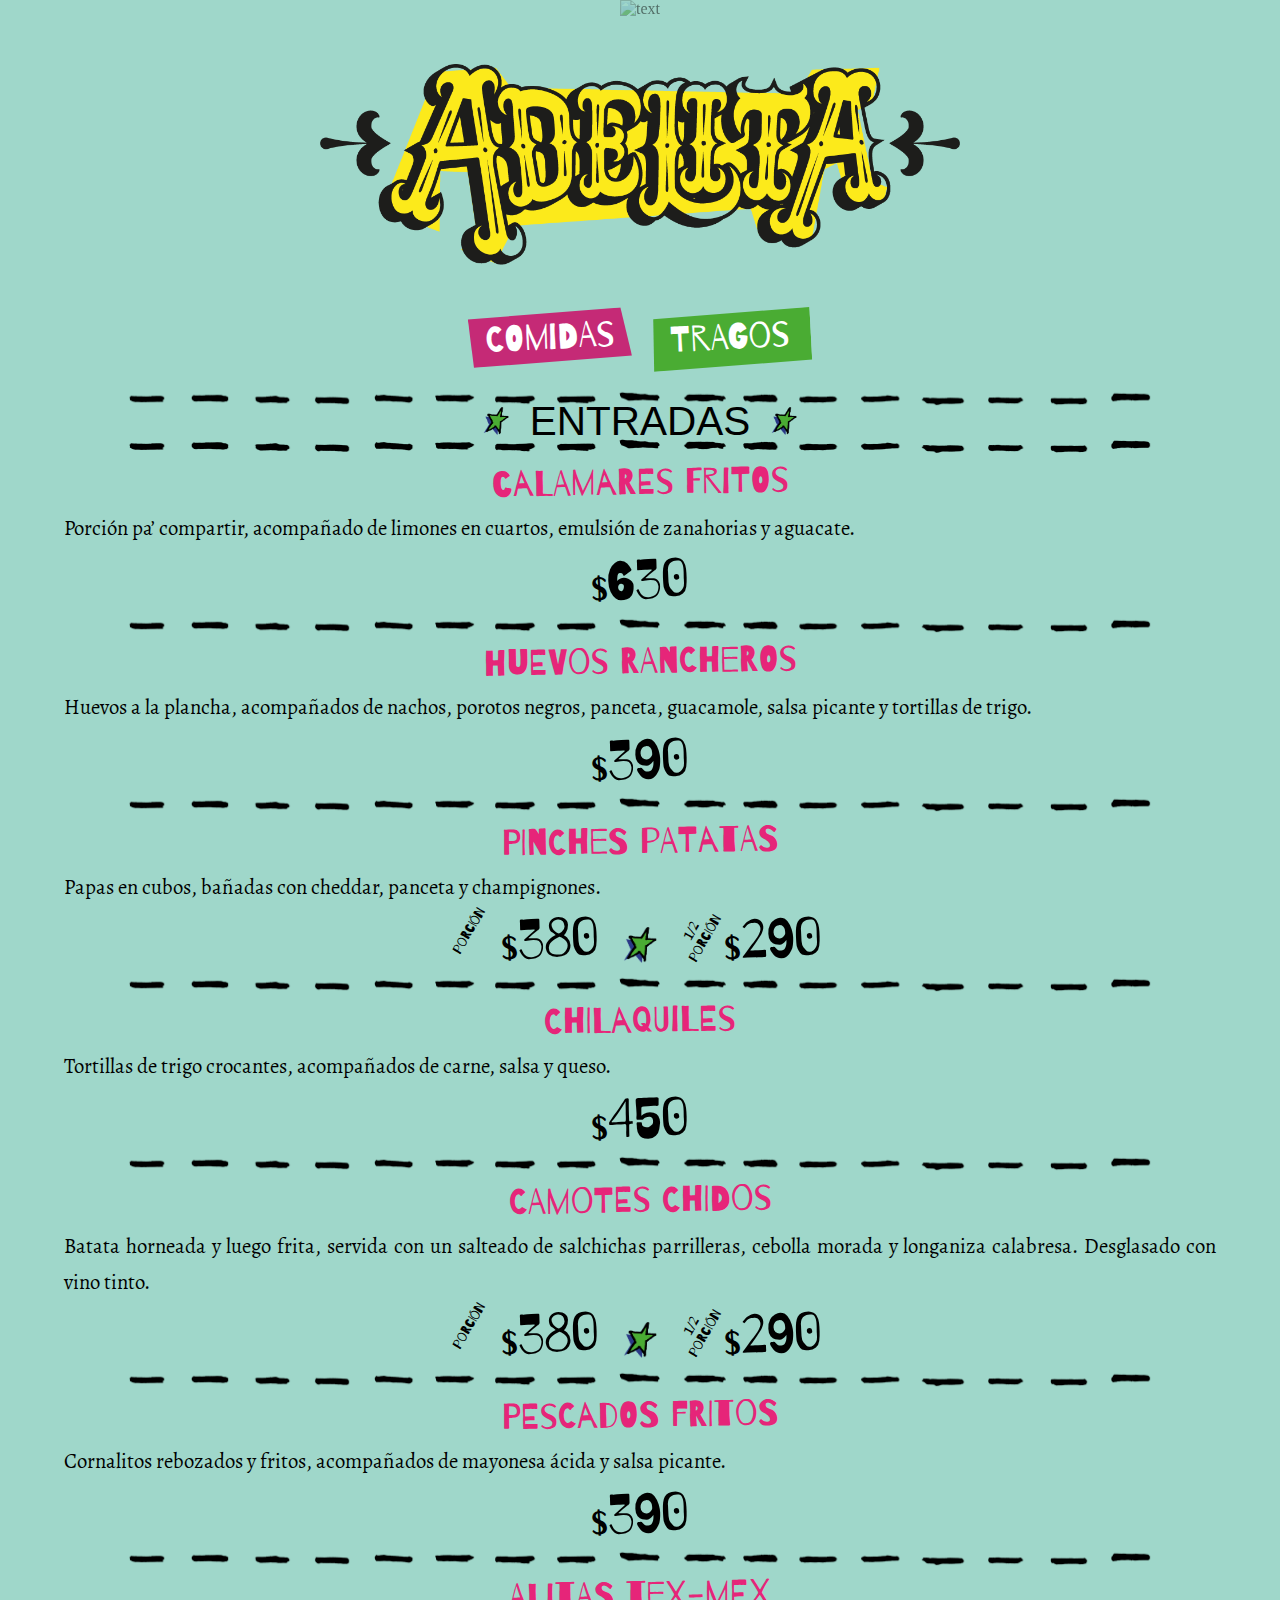
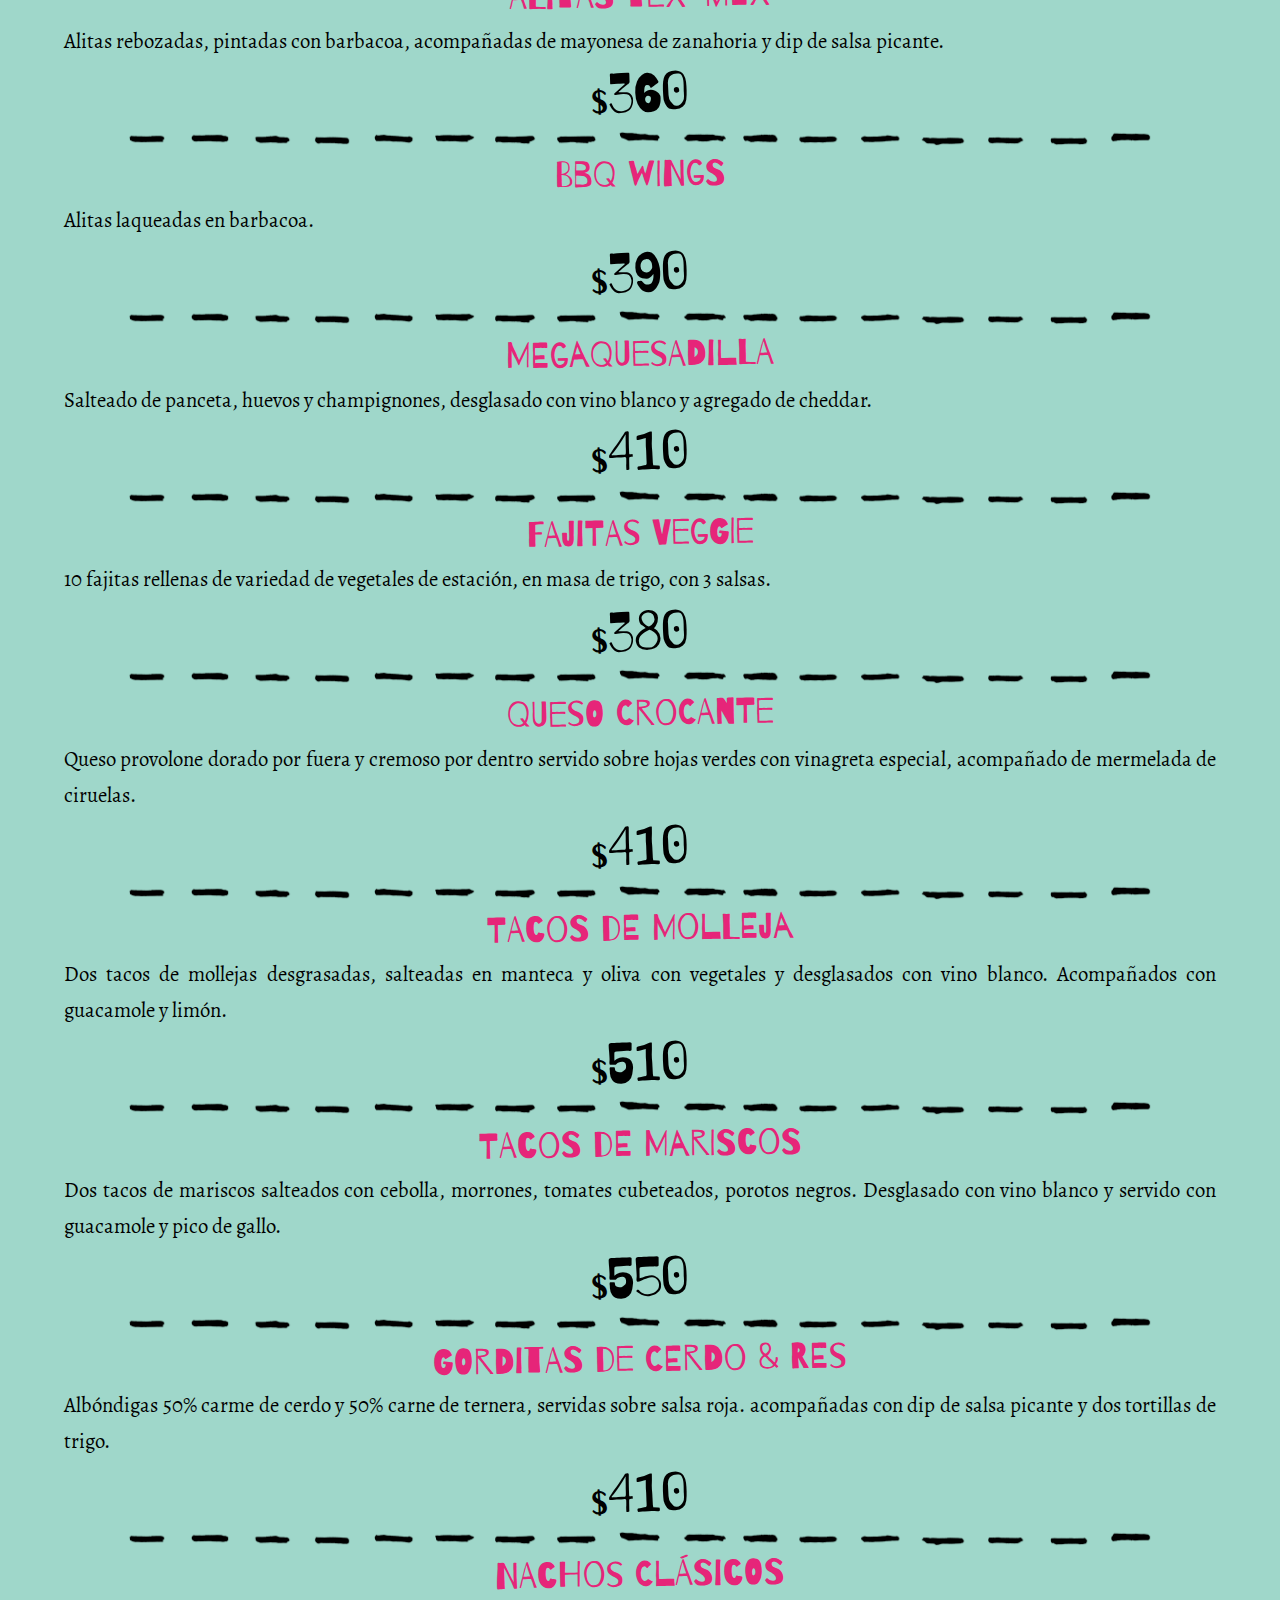
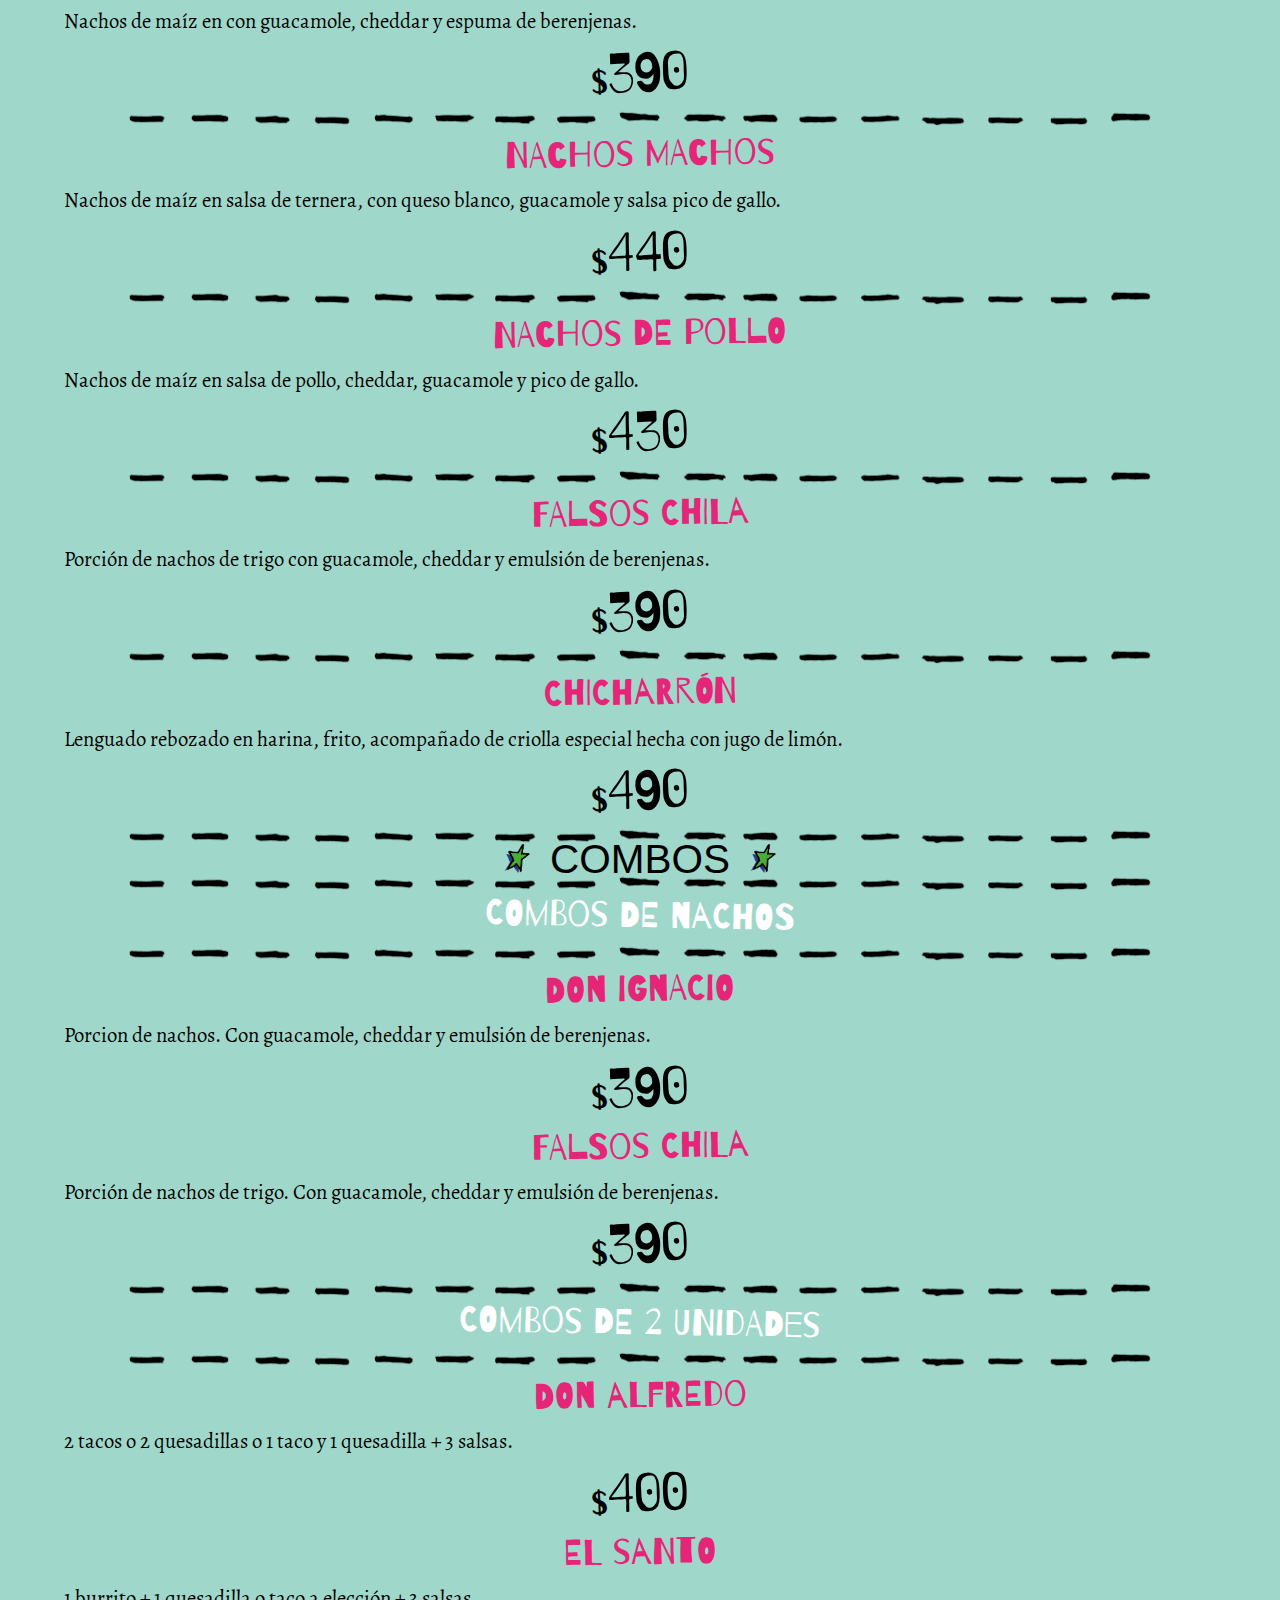
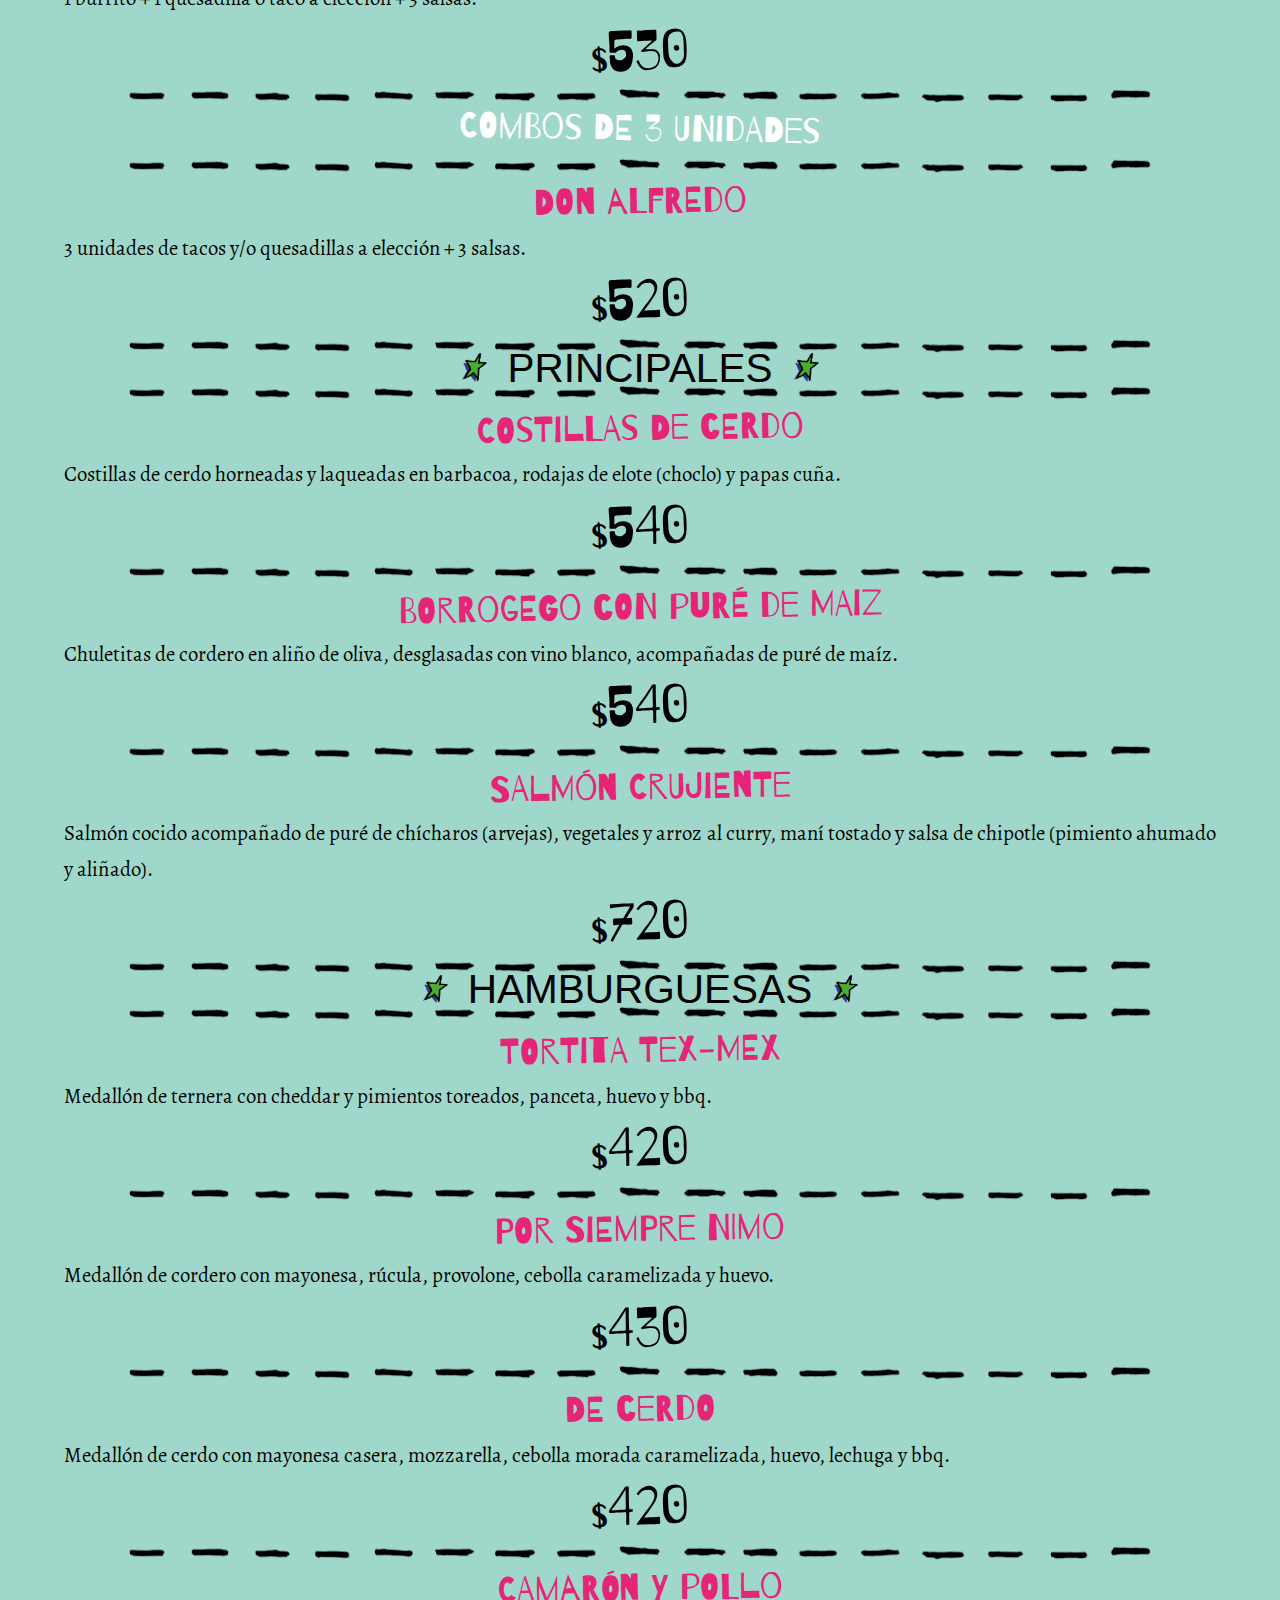
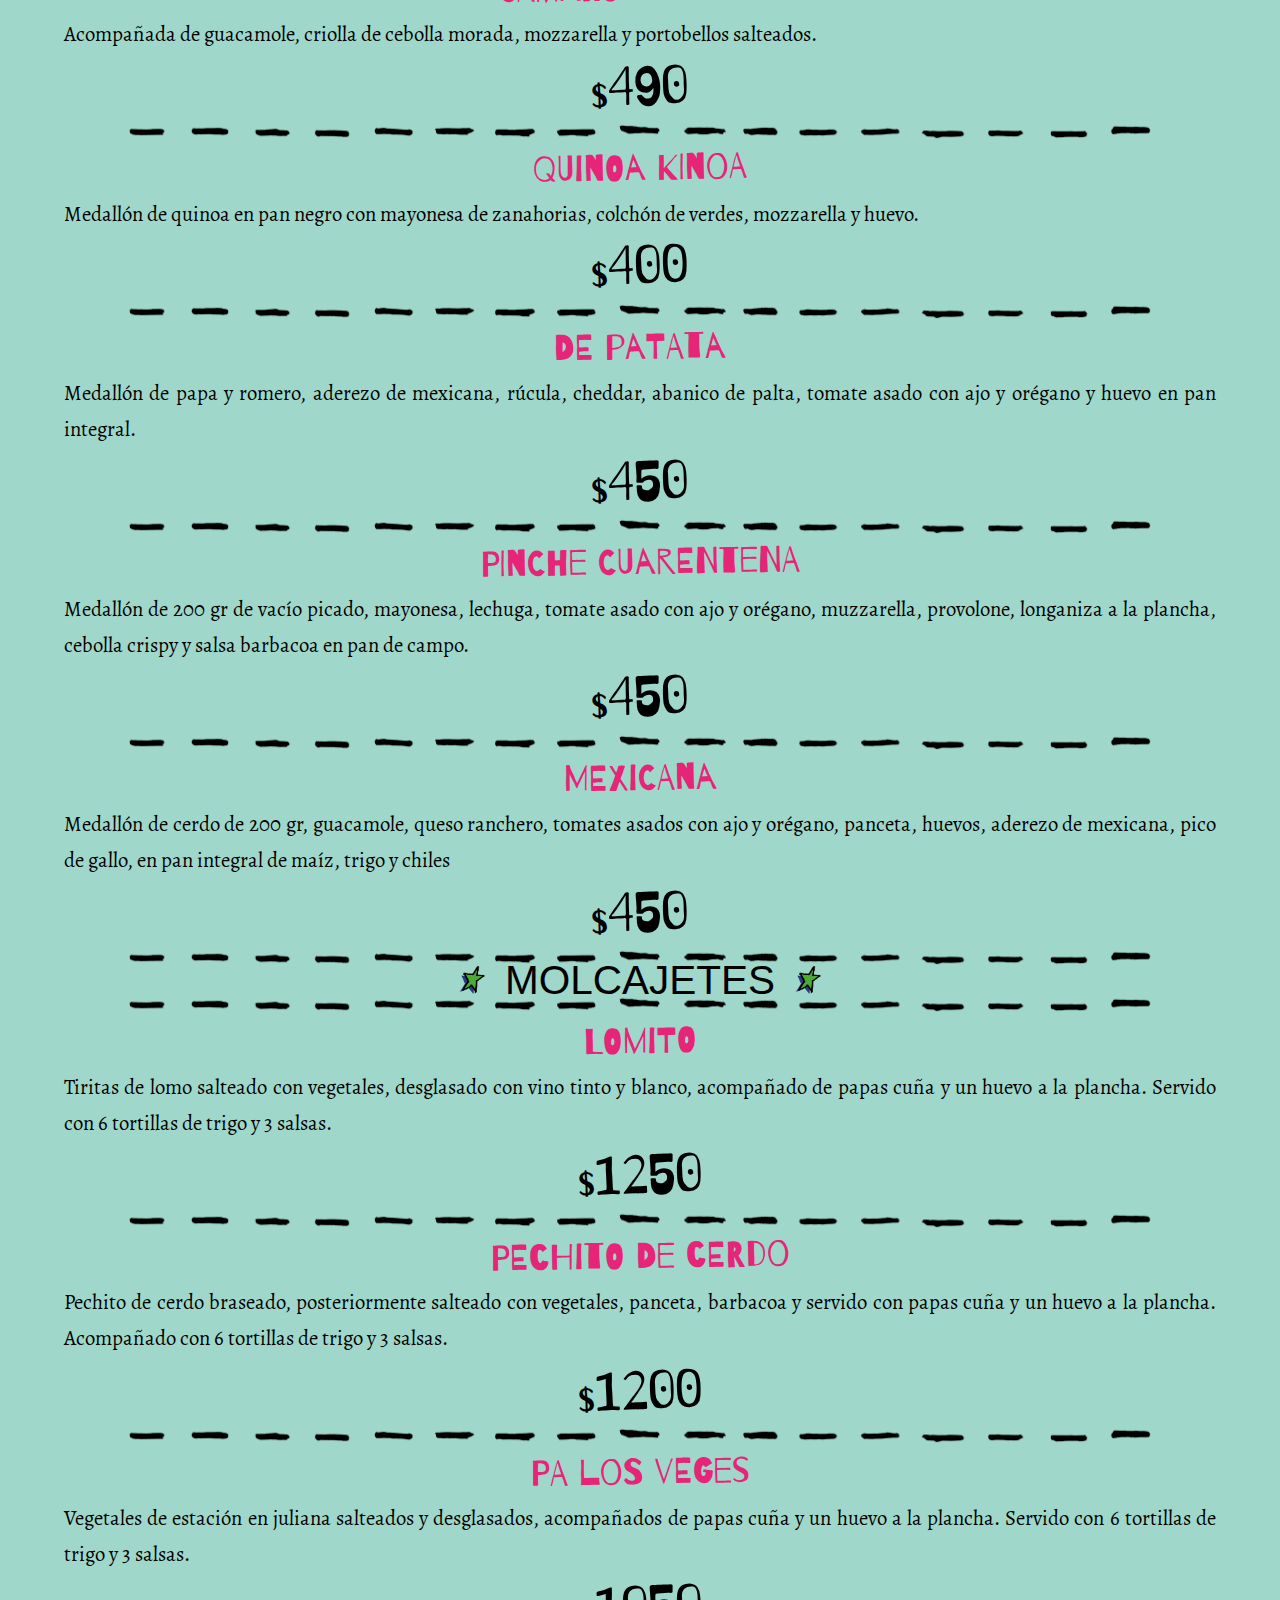
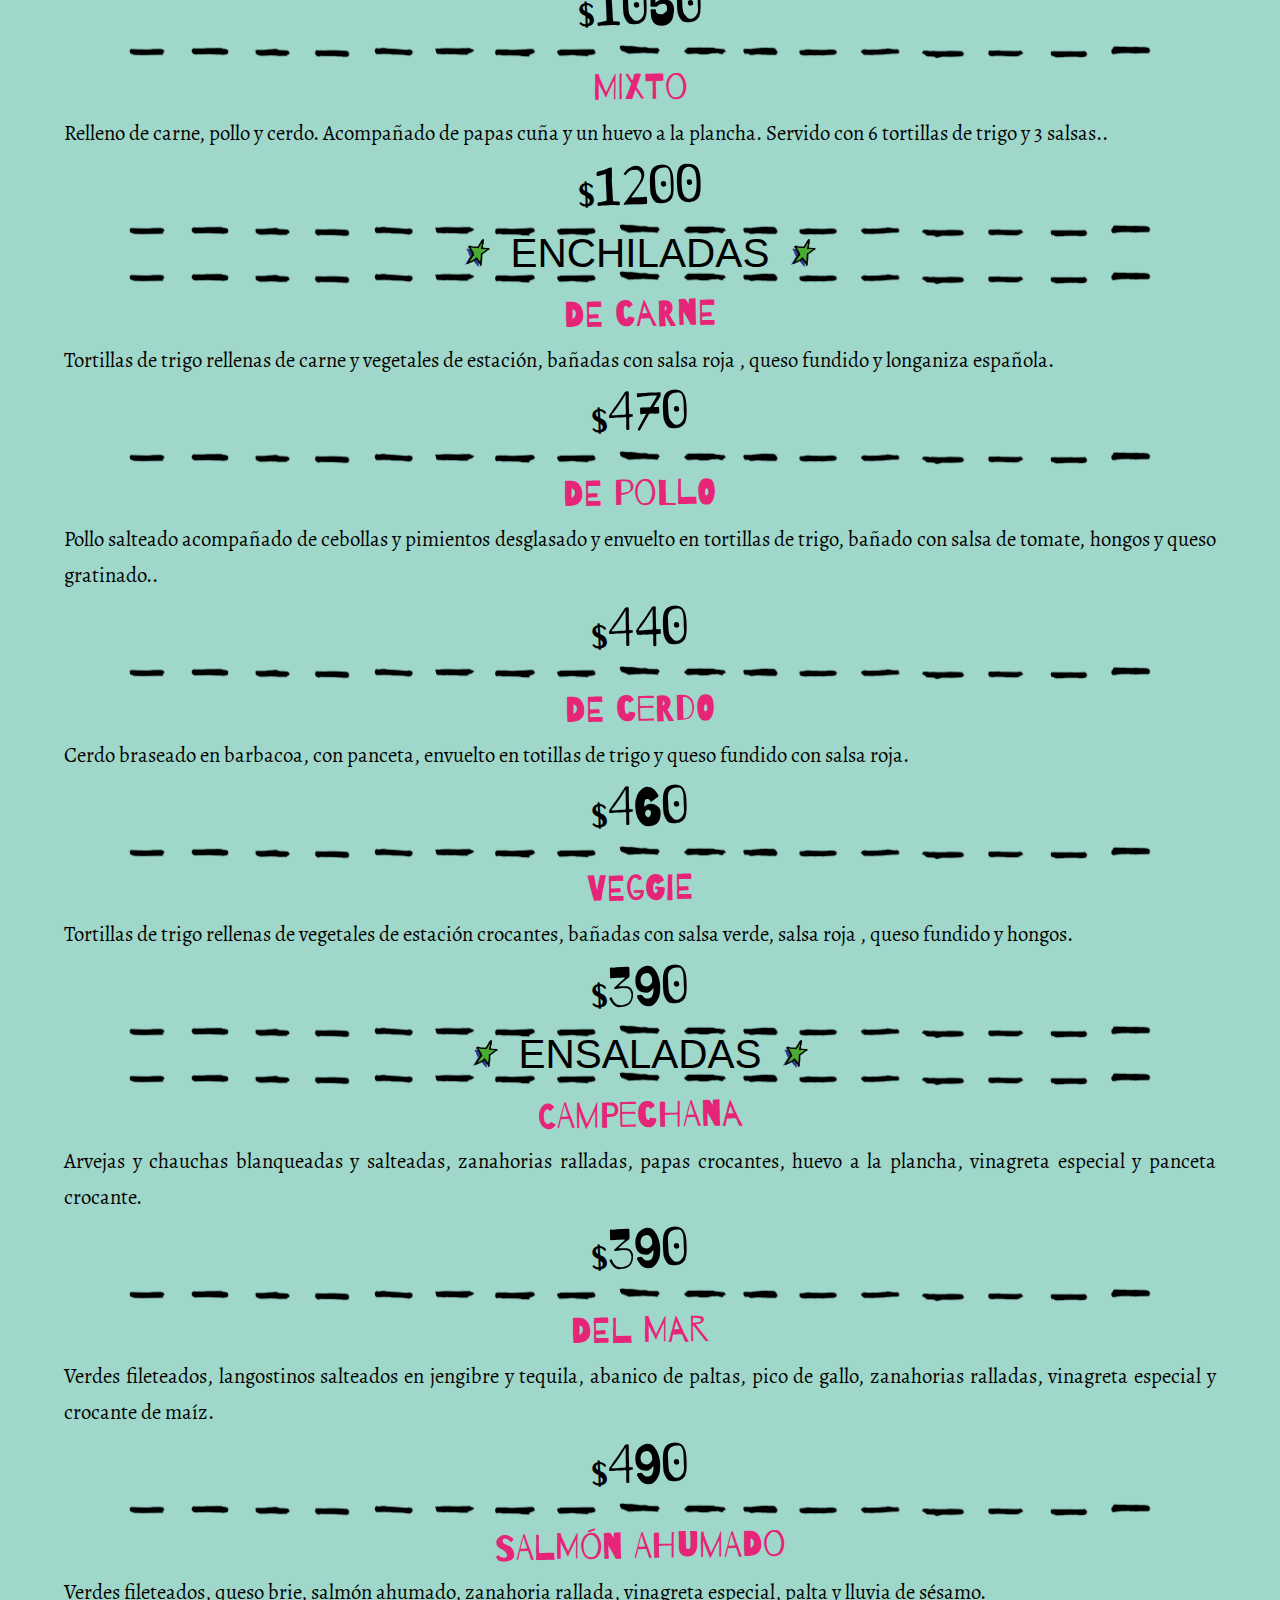
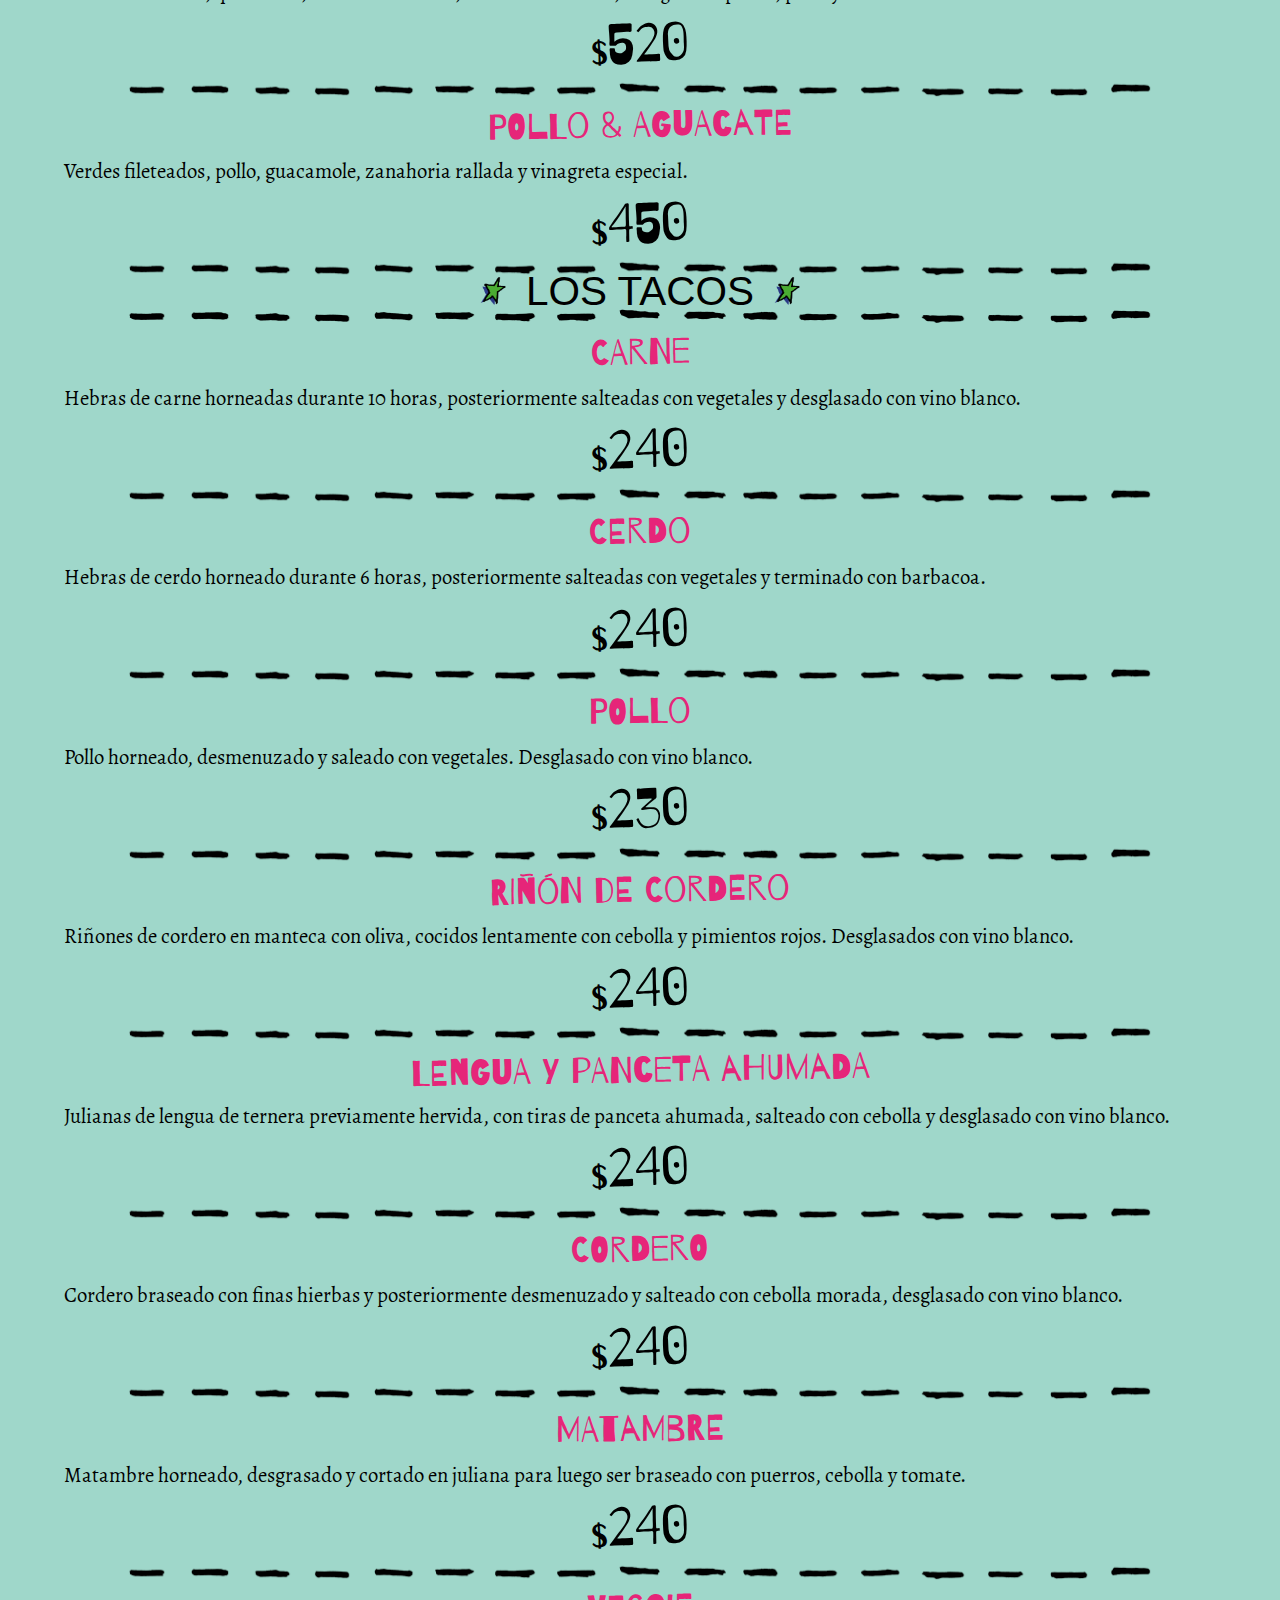
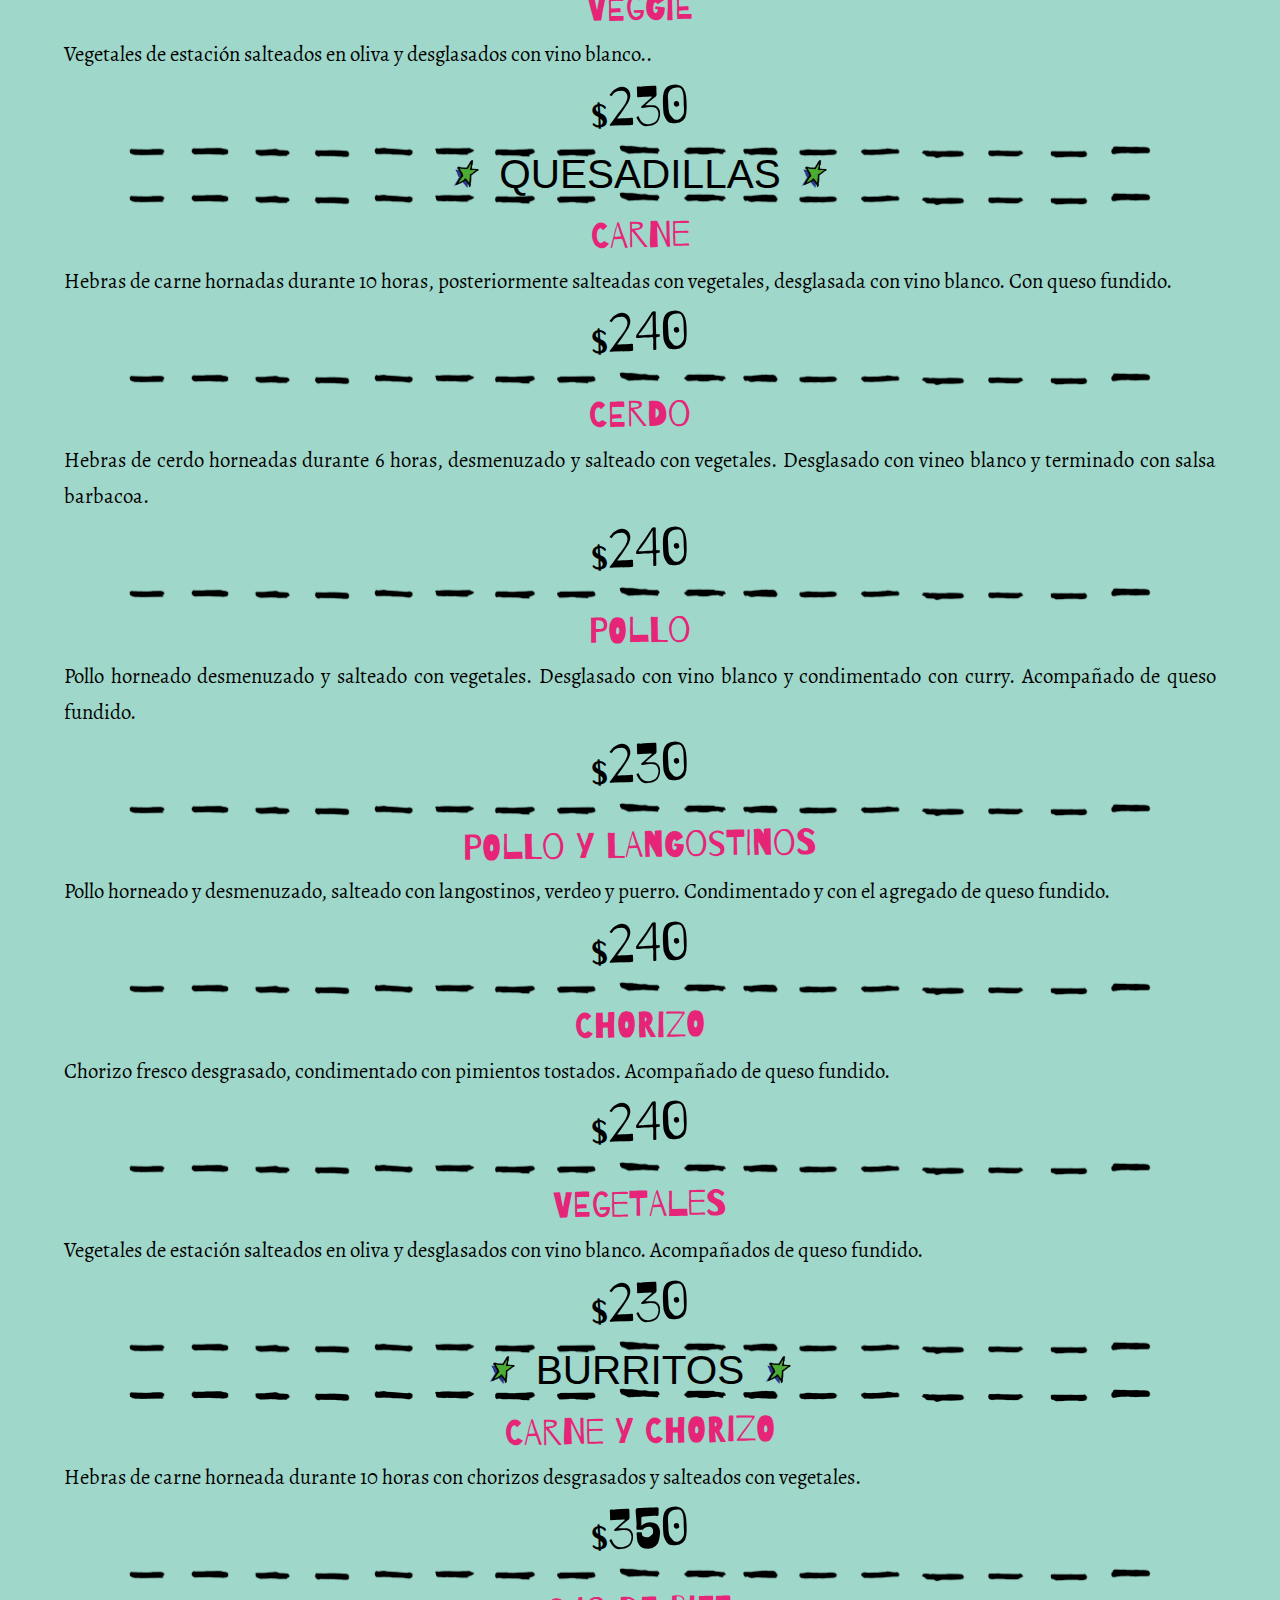
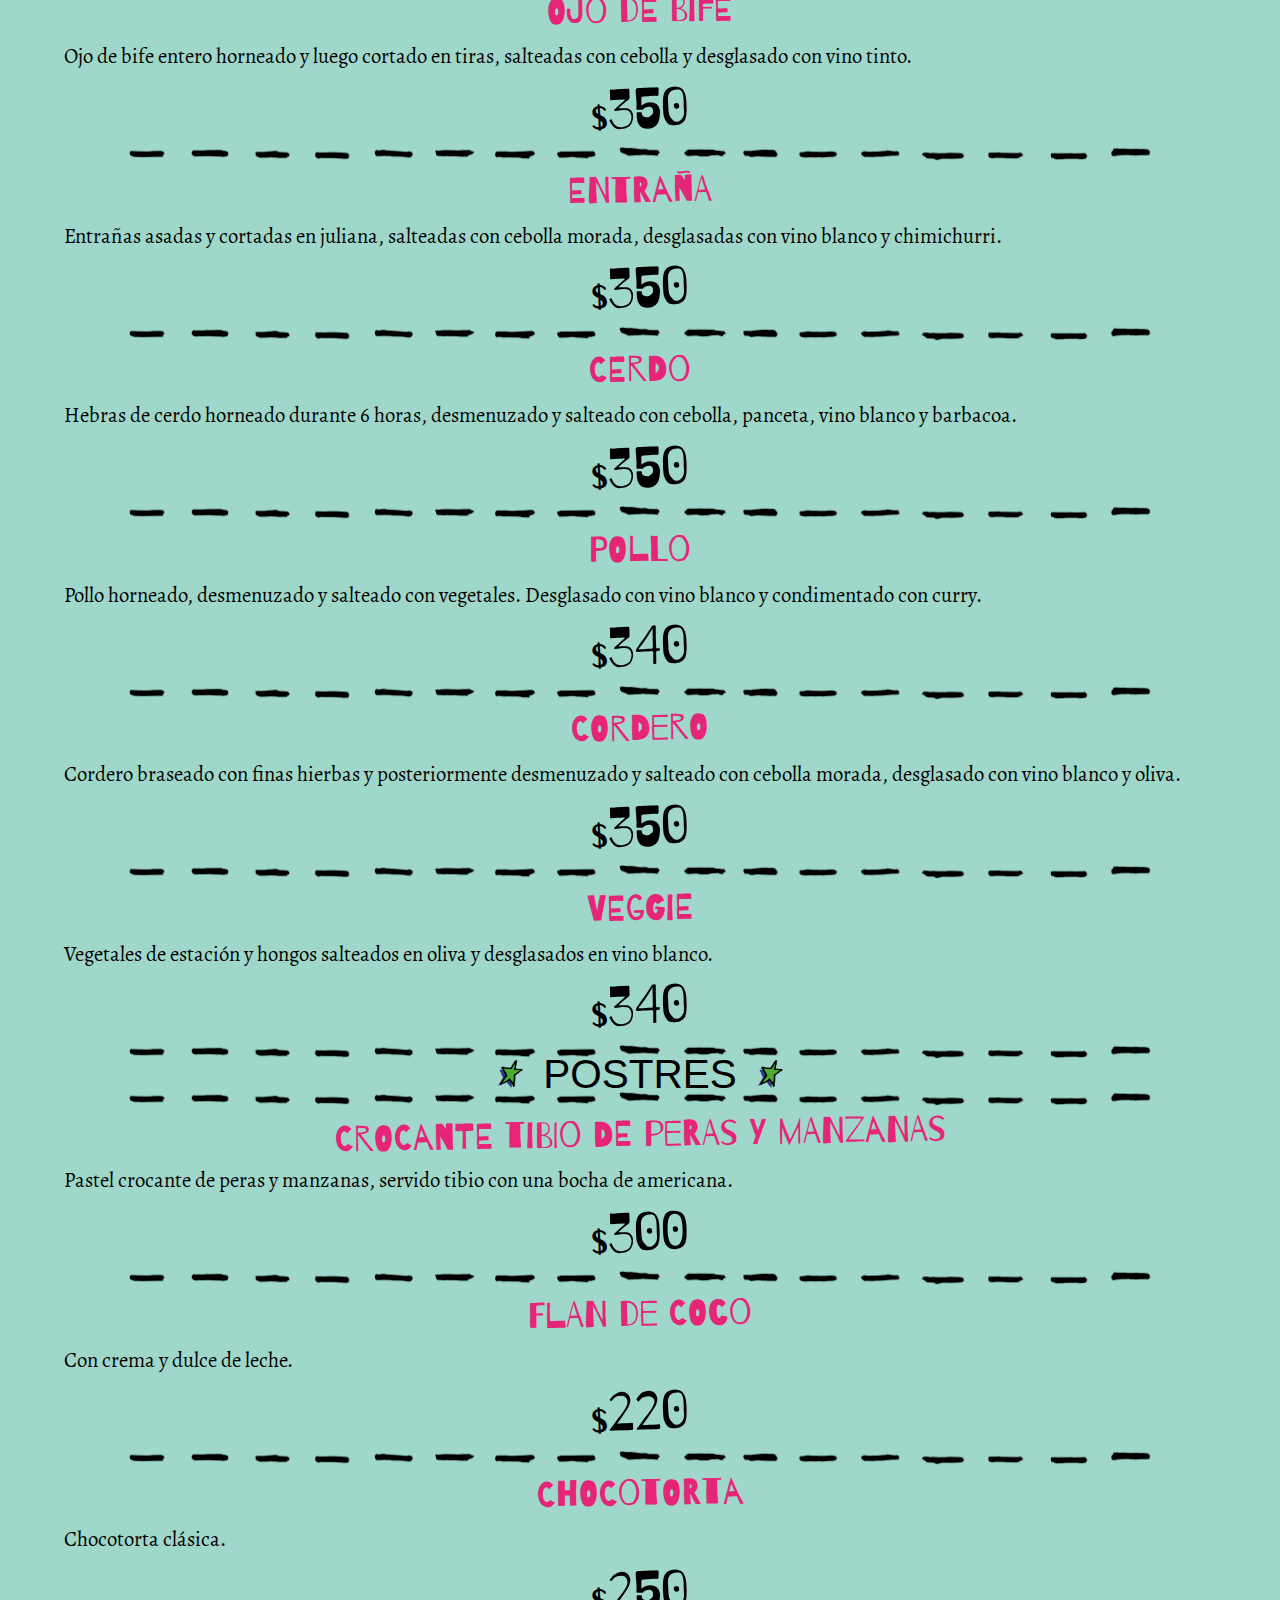
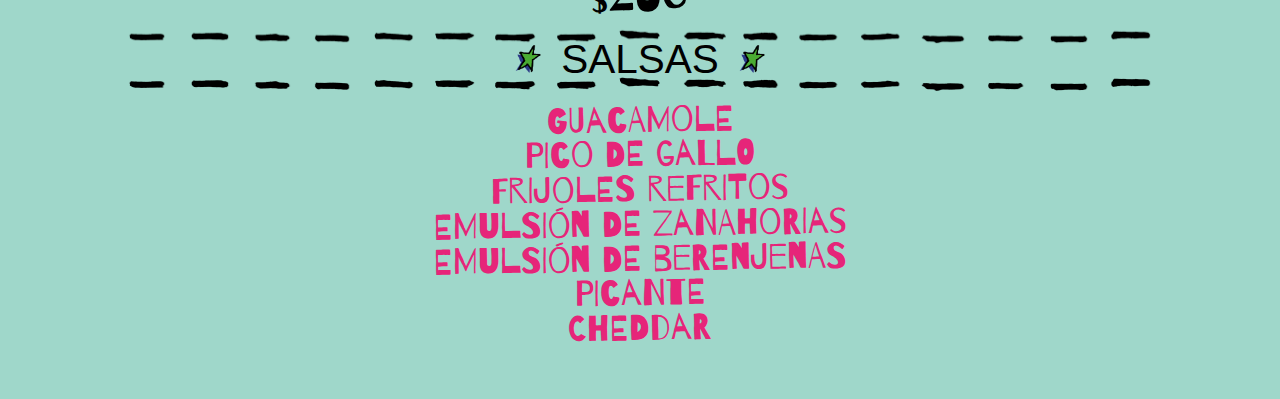
==== COMIDAS.html @ 0015f94d "prueba" ====
<!doctype html>
<html>
<head>
<meta charset="utf-8">
<title>Menu Adelita</title>
<link href="./ASSETS/CSS/main.css" rel="stylesheet">
<link rel="stylesheet" href="./ASSETS/CSS/normalize.css">
<link rel="stylesheet" href="https://use.typekit.net/rgq8iti.css">

</head>

<body>
	<div class="cotenedor_textura">
	<img src="ASSETS/IMAGES/TEXTURA_PAPEL.png" class="textura" alt="text">
	</div>
		<div class="container">
			<a href="INDEX.html"> 
		<img src="ASSETS/IMAGES/LOGO_ADELITA-01.png" class="logo_adelita" alt="logo">
				</a>
			<div class="botonera">
				<a href="COMIDAS.html" class="boton_comidas"> COMIDAS </a>
				<a href="TRAGOS.html" class="boton_tragos"> TRAGOS </a>
			</div>
		<img src="ASSETS/IMAGES/LINEA-01.png" class="linea" alt="linea">
		  <div class="titulo_menu">
			<img src="ASSETS/IMAGES/ESTRELLA-01.png" class="estrella" alt="estrella">ENTRADAS<img src="ASSETS/IMAGES/ESTRELLA-01.png" class="estrella" alt="estrella">
			</div>
	<div class="elemento_menu">
	  <img src="ASSETS/IMAGES/LINEA-01.png" class="linea" alt="linea">
			<p class="titulo_comida">calamares fritos</p>
			<p class="paragraph"> Porción pa’ compartir, acompañado de limones en cuartos, emulsión de zanahorias y aguacate. </p>
			<p class="precio">$630</p>
		<img src="ASSETS/IMAGES/LINEA-01.png" class="linea" alt="linea">
	  </div>
	<div class="elemento_menu">
			<p class="titulo_comida">huevos rancheros</p>
			<p class="paragraph"> Huevos a la plancha, acompañados de nachos, porotos negros, panceta, guacamole, salsa picante y tortillas de trigo. </p>
			<p class="precio">$390</p>
		<img src="ASSETS/IMAGES/LINEA-01.png" class="linea" alt="linea">
	  </div>
	<div class="elemento_menu">
			<p class="titulo_comida">PINCHES PATATAS</p>
			<p class="paragraph"> Papas en cubos, bañadas con cheddar, panceta y champignones. </p>
			<div class="precio_doble">
			<p class="precio_porciones">porción</p><p class="precio">$380</p><img src="ASSETS/IMAGES/ESTRELLA-01.png" class="estrella_precio_doble" alt="estrella"><p class="precio_porciones">1/2<br>porción</p>
			<p class="precio">$290</p>
			</div>
		<img src="ASSETS/IMAGES/LINEA-01.png" class="linea" alt="linea">
	  </div>
	<div class="elemento_menu">
			<p class="titulo_comida">CHILAQUILES</p>
			<p class="paragraph"> Tortillas de trigo crocantes, acompañados de carne, salsa y queso. </p>
			<p class="precio">$450</p>
		<img src="ASSETS/IMAGES/LINEA-01.png" class="linea" alt="linea">
	  </div>
	<div class="elemento_menu">
			<p class="titulo_comida">CAMOTES CHIDOS</p>
			<p class="paragraph"> Batata horneada y luego frita, servida con un salteado de salchichas parrilleras, cebolla morada y longaniza calabresa. Desglasado con vino tinto. </p>
			<div class="precio_doble">
			<p class="precio_porciones">porción</p><p class="precio">$380</p><img src="ASSETS/IMAGES/ESTRELLA-01.png" class="estrella_precio_doble" alt="estrella"><p class="precio_porciones">1/2<br>porción</p><p class="precio">$290</p>
			</div>
		<img src="ASSETS/IMAGES/LINEA-01.png" class="linea" alt="linea">
	  </div>
	<div class="elemento_menu">
			<p class="titulo_comida">PESCADOS FRITOS</p>
			<p class="paragraph"> Cornalitos rebozados y fritos, acompañados de mayonesa ácida y salsa picante. </p>
			<p class="precio">$390</p>
		<img src="ASSETS/IMAGES/LINEA-01.png" class="linea" alt="linea">
	  </div>
	<div class="elemento_menu">
			<p class="titulo_comida">ALITAS TEX-MEX</p>
			<p class="paragraph"> Alitas rebozadas, pintadas con barbacoa, acompañadas de mayonesa de zanahoria y dip de salsa picante. </p>
			<p class="precio">$360</p>
		<img src="ASSETS/IMAGES/LINEA-01.png" class="linea" alt="linea">
	  </div>
	<div class="elemento_menu">
			<p class="titulo_comida">BBQ WINGS</p>
			<p class="paragraph">Alitas laqueadas en barbacoa. </p>
			<p class="precio">$390</p>
		<img src="ASSETS/IMAGES/LINEA-01.png" class="linea" alt="linea">
	  </div>		
	<div class="elemento_menu">
			<p class="titulo_comida">MEGAQUESADILLA</p>
			<p class="paragraph"> Salteado de panceta, huevos y champignones, desglasado con vino blanco y agregado de cheddar. </p>
			<p class="precio">$410</p>
		<img src="ASSETS/IMAGES/LINEA-01.png" class="linea" alt="linea">
	  </div>
	<div class="elemento_menu">
			<p class="titulo_comida">FAJITAS VEGGIE</p>
			<p class="paragraph"> 10 fajitas rellenas de variedad de vegetales de estación, en masa de trigo, con 3 salsas.</p>
			<p class="precio">$380</p>
		<img src="ASSETS/IMAGES/LINEA-01.png" class="linea" alt="linea">
	  </div>
	<div class="elemento_menu">
			<p class="titulo_comida">QUESO CROCANTE</p>
			<p class="paragraph"> Queso provolone dorado por fuera y cremoso por dentro servido sobre hojas verdes con vinagreta especial, acompañado de mermelada de ciruelas.</p>
			<p class="precio">$410</p>
		<img src="ASSETS/IMAGES/LINEA-01.png" class="linea" alt="linea">
	  </div>
	<div class="elemento_menu">
			<p class="titulo_comida">TACOS DE MOLLEJA</p>
			<p class="paragraph"> Dos tacos de mollejas desgrasadas, salteadas en manteca y oliva con vegetales y desglasados con vino blanco. Acompañados con guacamole y limón.</p>
			<p class="precio">$510</p>
		<img src="ASSETS/IMAGES/LINEA-01.png" class="linea" alt="linea">
	  </div>
	<div class="elemento_menu">
			<p class="titulo_comida">TACOS DE MARISCOS</p>
			<p class="paragraph"> Dos tacos de mariscos salteados con cebolla, morrones, tomates cubeteados, porotos negros. Desglasado con vino blanco y servido con guacamole y pico de gallo.</p>
			<p class="precio">$550</p>
		<img src="ASSETS/IMAGES/LINEA-01.png" class="linea" alt="linea">
	  </div>
	<div class="elemento_menu">
			<p class="titulo_comida">GORDITAS DE CERDO & RES</p>
			<p class="paragraph"> Albóndigas 50% carme de cerdo y 50% carne de ternera, servidas sobre salsa roja. acompañadas con dip de salsa picante y dos tortillas de trigo.</p>
			<p class="precio">$410</p>
		<img src="ASSETS/IMAGES/LINEA-01.png" class="linea" alt="linea">
	  </div>
	<div class="elemento_menu">
			<p class="titulo_comida">NACHOS CLÁSICOS</p>
			<p class="paragraph"> Nachos de maíz en con guacamole, cheddar y espuma de berenjenas.</p>
			<p class="precio">$390</p>
		<img src="ASSETS/IMAGES/LINEA-01.png" class="linea" alt="linea">
	  </div>
	<div class="elemento_menu">
			<p class="titulo_comida">NACHOS MACHOS</p>
			<p class="paragraph"> Nachos de maíz en salsa de ternera, con queso blanco, guacamole y salsa pico de gallo.</p>
			<p class="precio">$440</p>
		<img src="ASSETS/IMAGES/LINEA-01.png" class="linea" alt="linea">
	  </div>
	<div class="elemento_menu">
			<p class="titulo_comida">NACHOS DE POLLO</p>
			<p class="paragraph"> Nachos de maíz en salsa de pollo, cheddar, guacamole y pico de gallo.</p>
			<p class="precio">$430</p>
		<img src="ASSETS/IMAGES/LINEA-01.png" class="linea" alt="linea">
	  </div>
	<div class="elemento_menu">
			<p class="titulo_comida">FALSOS CHILA</p>
			<p class="paragraph"> Porción de nachos de trigo con guacamole, cheddar y emulsión de berenjenas.</p>
			<p class="precio">$390</p>
		<img src="ASSETS/IMAGES/LINEA-01.png" class="linea" alt="linea">
	  </div>
	<div class="elemento_menu">
			<p class="titulo_comida">CHICHARRÓN</p>
			<p class="paragraph">Lenguado rebozado en harina, frito, acompañado de criolla especial hecha con jugo de limón.</p>
			<p class="precio">$490</p>
		<img src="ASSETS/IMAGES/LINEA-01.png" class="linea" alt="linea">
	  </div>
			<div class="titulo_menu">
			<img src="ASSETS/IMAGES/ESTRELLA-01.png" class="estrella" alt="estrella">COMBOS<img src="ASSETS/IMAGES/ESTRELLA-01.png" class="estrella" alt="estrella">
			</div>
	<div class="elemento_menu">
			<img src="ASSETS/IMAGES/LINEA-01.png" class="linea" alt="linea">
			<p class="titulo_comida_combos">COMBOS DE NACHOS</p>
			<img src="ASSETS/IMAGES/LINEA-01.png" class="linea" alt="linea">
			<p class="titulo_comida">DON IGNACIO</p>
			<p class="paragraph">Porcion de nachos. Con guacamole, cheddar y emulsión de berenjenas.</p>
			<p class="precio">$390</p>
			<p class="titulo_comida">FALSOS CHILA</p>
			<p class="paragraph">Porción de nachos de trigo. Con guacamole, cheddar y emulsión
de berenjenas.</p>
			<p class="precio">$390</p>
		<img src="ASSETS/IMAGES/LINEA-01.png" class="linea" alt="linea">
	  </div>
	<div class="elemento_menu">
			<p class="titulo_comida_combos">COMBOS DE 2 UNIDADES</p>
			<img src="ASSETS/IMAGES/LINEA-01.png" class="linea" alt="linea">
			<p class="titulo_comida">DON ALFREDO</p>
			<p class="paragraph">2 tacos o 2 quesadillas o 1 taco y 1 quesadilla + 3 salsas.</p>
			<p class="precio">$400</p>
			<p class="titulo_comida">EL SANTO</p>
			<p class="paragraph">1 burrito + 1 quesadilla o taco a elección + 3 salsas.</p>
			<p class="precio">$530</p>
		<img src="ASSETS/IMAGES/LINEA-01.png" class="linea" alt="linea">
	  </div>
	<div class="elemento_menu">
			<p class="titulo_comida_combos">COMBOS DE 3 UNIDADES</p>
			<img src="ASSETS/IMAGES/LINEA-01.png" class="linea" alt="linea">
			<p class="titulo_comida">DON ALFREDO</p>
			<p class="paragraph">3 unidades de tacos y/o quesadillas a elección + 3 salsas.</p>
			<p class="precio">$520</p>
		<img src="ASSETS/IMAGES/LINEA-01.png" class="linea" alt="linea">
	  </div>		
			<div class="titulo_menu">
			<img src="ASSETS/IMAGES/ESTRELLA-01.png" class="estrella" alt="estrella">PRINCIPALES<img src="ASSETS/IMAGES/ESTRELLA-01.png" class="estrella" alt="estrella">
			</div>
	<div class="elemento_menu">
			<img src="ASSETS/IMAGES/LINEA-01.png" class="linea" alt="linea">		
			<p class="titulo_comida">COSTILLAS DE CERDO</p>
			<p class="paragraph">Costillas de cerdo horneadas y laqueadas en barbacoa, rodajas de elote (choclo) y papas cuña.</p>
			<p class="precio">$540</p>
		<img src="ASSETS/IMAGES/LINEA-01.png" class="linea" alt="linea">
	  </div>
	<div class="elemento_menu">
			<p class="titulo_comida">BORROGEGO CON PURÉ DE MAIZ</p>
			<p class="paragraph">Chuletitas de cordero en aliño de oliva, desglasadas con vino blanco, acompañadas de puré de maíz.</p>
			<p class="precio">$540</p>
		<img src="ASSETS/IMAGES/LINEA-01.png" class="linea" alt="linea">
	  </div>
	<div class="elemento_menu">
			<p class="titulo_comida">SALMÓN CRUJIENTE</p>
			<p class="paragraph">Salmón cocido acompañado de puré de chícharos (arvejas), vegetales y arroz al curry, maní tostado y salsa de chipotle (pimiento ahumado y aliñado).</p>
			<p class="precio">$720</p>
		<img src="ASSETS/IMAGES/LINEA-01.png" class="linea" alt="linea">
	  </div>
		  <div class="titulo_menu">
			<img src="ASSETS/IMAGES/ESTRELLA-01.png" class="estrella" alt="estrella">HAMBURGUESAS<img src="ASSETS/IMAGES/ESTRELLA-01.png" class="estrella" alt="estrella">
			</div>
	<div class="elemento_menu">
	  <img src="ASSETS/IMAGES/LINEA-01.png" class="linea" alt="linea">
			<p class="titulo_comida">TORTITA TEX-MEX</p>
			<p class="paragraph">Medallón de ternera con cheddar y pimientos toreados, panceta, huevo y bbq.</p>
			<p class="precio">$420</p>
		<img src="ASSETS/IMAGES/LINEA-01.png" class="linea" alt="linea">
	  </div>
	<div class="elemento_menu">
			<p class="titulo_comida">POR SIEMPRE NIMO</p>
			<p class="paragraph">Medallón de cordero con mayonesa, rúcula, provolone, cebolla caramelizada y huevo.</p>
			<p class="precio">$430</p>
		<img src="ASSETS/IMAGES/LINEA-01.png" class="linea" alt="linea">
	  </div>
	<div class="elemento_menu">
			<p class="titulo_comida">DE CERDO</p>
			<p class="paragraph">Medallón de cerdo con mayonesa casera, mozzarella, cebolla morada caramelizada, huevo, lechuga y bbq.</p>
			<p class="precio">$420</p>
		<img src="ASSETS/IMAGES/LINEA-01.png" class="linea" alt="linea">
	  </div>
	<div class="elemento_menu">
			<p class="titulo_comida">CAMARÓN Y POLLO</p>
			<p class="paragraph">Acompañada de guacamole, criolla de cebolla morada, mozzarella y portobellos salteados. </p>
			<p class="precio">$490</p>
		<img src="ASSETS/IMAGES/LINEA-01.png" class="linea" alt="linea">
	  </div>
	<div class="elemento_menu">
			<p class="titulo_comida">QUINOA KINOA</p>
			<p class="paragraph">Medallón de quinoa en pan negro con mayonesa de zanahorias, colchón de verdes, mozzarella y huevo.</p>
			<p class="precio">$400</p>
		<img src="ASSETS/IMAGES/LINEA-01.png" class="linea" alt="linea">
	  </div>
	<div class="elemento_menu">
			<p class="titulo_comida">DE PATATA</p>
			<p class="paragraph">Medallón de papa y romero, aderezo de mexicana, rúcula, cheddar, abanico de palta, tomate asado con ajo y orégano y huevo en pan integral.</p>
			<p class="precio">$450</p>
		<img src="ASSETS/IMAGES/LINEA-01.png" class="linea" alt="linea">
	  </div>		
	<div class="elemento_menu">
			<p class="titulo_comida">PINCHE CUARENTENA</p>
			<p class="paragraph">Medallón de 200 gr de vacío picado, mayonesa, lechuga, tomate asado con ajo y orégano, muzzarella, provolone, longaniza a la plancha, cebolla crispy y salsa barbacoa en pan de campo.</p>
			<p class="precio">$450</p>
		<img src="ASSETS/IMAGES/LINEA-01.png" class="linea" alt="linea">
	  </div>
	<div class="elemento_menu">
			<p class="titulo_comida">MEXICANA</p>
			<p class="paragraph">Medallón de cerdo de 200 gr, guacamole, queso ranchero, tomates asados con ajo y orégano, panceta, huevos, aderezo de mexicana, pico de gallo, en pan integral de maíz, trigo y chiles</p>
			<p class="precio">$450</p>
		<img src="ASSETS/IMAGES/LINEA-01.png" class="linea" alt="linea">
	  </div>
		  <div class="titulo_menu">
			<img src="ASSETS/IMAGES/ESTRELLA-01.png" class="estrella" alt="estrella">MOLCAJETES<img src="ASSETS/IMAGES/ESTRELLA-01.png" class="estrella" alt="estrella">
			</div>
	<div class="elemento_menu">
	  <img src="ASSETS/IMAGES/LINEA-01.png" class="linea" alt="linea">
			<p class="titulo_comida">LOMITO</p>
			<p class="paragraph">Tiritas de lomo salteado con vegetales, desglasado con vino tinto y blanco, acompañado de papas cuña y un huevo a la plancha. Servido con 6 tortillas de trigo y 3 salsas.</p>
			<p class="precio">$1250</p>
		<img src="ASSETS/IMAGES/LINEA-01.png" class="linea" alt="linea">
	  </div>
	<div class="elemento_menu">
			<p class="titulo_comida">PECHITO DE CERDO</p>
			<p class="paragraph">Pechito de cerdo braseado, posteriormente salteado con vegetales, panceta, barbacoa y servido con papas cuña y un huevo a la plancha. Acompañado con 6 tortillas de trigo y 3 salsas.</p>
			<p class="precio">$1200</p>
		<img src="ASSETS/IMAGES/LINEA-01.png" class="linea" alt="linea">
	  </div>
	<div class="elemento_menu">
			<p class="titulo_comida">PA LOS VEGES</p>
			<p class="paragraph">Vegetales de estación en juliana salteados y desglasados, acompañados de papas cuña y un huevo a la plancha. Servido con 6 tortillas de trigo y 3 salsas.</p>
			<p class="precio">$1050</p>
		<img src="ASSETS/IMAGES/LINEA-01.png" class="linea" alt="linea">
	  </div>
	<div class="elemento_menu">
			<p class="titulo_comida">MIXTO</p>
			<p class="paragraph">Relleno de carne, pollo y cerdo. Acompañado de papas cuña y un huevo a la plancha. Servido con 6 tortillas de trigo y 3 salsas..</p>
			<p class="precio">$1200</p>
		<img src="ASSETS/IMAGES/LINEA-01.png" class="linea" alt="linea">
	  </div>
		  <div class="titulo_menu">
			<img src="ASSETS/IMAGES/ESTRELLA-01.png" class="estrella" alt="estrella">ENCHILADAS<img src="ASSETS/IMAGES/ESTRELLA-01.png" class="estrella" alt="estrella">
			</div>
	<div class="elemento_menu">
	  <img src="ASSETS/IMAGES/LINEA-01.png" class="linea" alt="linea">
			<p class="titulo_comida">DE CARNE</p>
			<p class="paragraph">Tortillas de trigo rellenas de carne y vegetales de estación, bañadas con salsa roja , queso fundido y longaniza española.</p>
			<p class="precio">$470</p>
		<img src="ASSETS/IMAGES/LINEA-01.png" class="linea" alt="linea">
	  </div>
	<div class="elemento_menu">
			<p class="titulo_comida">DE POLLO</p>
			<p class="paragraph">Pollo salteado acompañado de cebollas y pimientos desglasado y envuelto en tortillas de trigo, bañado con salsa de tomate, hongos y queso gratinado..</p>
			<p class="precio">$440</p>
		<img src="ASSETS/IMAGES/LINEA-01.png" class="linea" alt="linea">
	  </div>
	<div class="elemento_menu">
			<p class="titulo_comida">DE CERDO</p>
			<p class="paragraph">Cerdo braseado en barbacoa, con panceta, envuelto en totillas de trigo y queso fundido con salsa roja.</p>
			<p class="precio">$460</p>
		<img src="ASSETS/IMAGES/LINEA-01.png" class="linea" alt="linea">
	  </div>
	<div class="elemento_menu">
			<p class="titulo_comida">VEGGIE</p>
			<p class="paragraph">Tortillas de trigo rellenas de vegetales de estación crocantes, bañadas con salsa verde, salsa roja , queso fundido y hongos.</p>
			<p class="precio">$390</p>
		<img src="ASSETS/IMAGES/LINEA-01.png" class="linea" alt="linea">
	  </div>
		  <div class="titulo_menu">
			<img src="ASSETS/IMAGES/ESTRELLA-01.png" class="estrella" alt="estrella">ENSALADAS<img src="ASSETS/IMAGES/ESTRELLA-01.png" class="estrella" alt="estrella">
			</div>
	<div class="elemento_menu">
	  <img src="ASSETS/IMAGES/LINEA-01.png" class="linea" alt="linea">
			<p class="titulo_comida">CAMPECHANA</p>
			<p class="paragraph">Arvejas y chauchas blanqueadas y salteadas, zanahorias ralladas, papas crocantes, huevo a la plancha, vinagreta especial y panceta crocante.</p>
			<p class="precio">$390</p>
		<img src="ASSETS/IMAGES/LINEA-01.png" class="linea" alt="linea">
	  </div>			
	<div class="elemento_menu">
			<p class="titulo_comida">DEL MAR</p>
			<p class="paragraph">Verdes fileteados, langostinos salteados en jengibre y tequila, abanico de paltas, pico de gallo, zanahorias ralladas, vinagreta especial y crocante de maíz.</p>
			<p class="precio">$490</p>
		<img src="ASSETS/IMAGES/LINEA-01.png" class="linea" alt="linea">
	  </div>
	<div class="elemento_menu">
			<p class="titulo_comida">SALMÓN AHUMADO</p>
			<p class="paragraph">Verdes fileteados, queso brie, salmón ahumado, zanahoria rallada, vinagreta especial, palta y lluvia de sésamo.</p>
			<p class="precio">$520</p>
		<img src="ASSETS/IMAGES/LINEA-01.png" class="linea" alt="linea">
	  </div>
	<div class="elemento_menu">
			<p class="titulo_comida">POLLO & AGUACATE</p>
			<p class="paragraph">Verdes fileteados, pollo, guacamole, zanahoria rallada y vinagreta especial.</p>
			<p class="precio">$450</p>
		<img src="ASSETS/IMAGES/LINEA-01.png" class="linea" alt="linea">
	  </div>
		  <div class="titulo_menu">
			<img src="ASSETS/IMAGES/ESTRELLA-01.png" class="estrella" alt="estrella">LOS TACOS<img src="ASSETS/IMAGES/ESTRELLA-01.png" class="estrella" alt="estrella">
			</div>
	<div class="elemento_menu">
	  <img src="ASSETS/IMAGES/LINEA-01.png" class="linea" alt="linea">
			<p class="titulo_comida">CARNE</p>
			<p class="paragraph">Hebras de carne horneadas durante 10 horas, posteriormente salteadas con vegetales y desglasado con vino blanco.</p>
			<p class="precio">$240</p>
		<img src="ASSETS/IMAGES/LINEA-01.png" class="linea" alt="linea">
	  </div>			
	<div class="elemento_menu">
			<p class="titulo_comida">CERDO</p>
			<p class="paragraph">Hebras de cerdo horneado durante 6 horas, posteriormente salteadas con vegetales y terminado con barbacoa.</p>
			<p class="precio">$240</p>
		<img src="ASSETS/IMAGES/LINEA-01.png" class="linea" alt="linea">
	  </div>
	<div class="elemento_menu">
			<p class="titulo_comida">POLLO</p>
			<p class="paragraph">Pollo horneado, desmenuzado y saleado con vegetales. Desglasado con vino blanco.</p>
			<p class="precio">$230</p>
		<img src="ASSETS/IMAGES/LINEA-01.png" class="linea" alt="linea">
	  </div>
	<div class="elemento_menu">
			<p class="titulo_comida">RIÑÓN DE CORDERO</p>
			<p class="paragraph">Riñones de cordero en manteca con oliva, cocidos lentamente con cebolla y pimientos rojos. Desglasados con vino blanco.</p>
			<p class="precio">$240</p>
		<img src="ASSETS/IMAGES/LINEA-01.png" class="linea" alt="linea">
	  </div>			
	<div class="elemento_menu">
			<p class="titulo_comida">LENGUA Y PANCETA AHUMADA</p>
			<p class="paragraph">Julianas de lengua de ternera previamente hervida, con tiras de panceta ahumada, salteado con cebolla y desglasado con vino blanco.</p>
			<p class="precio">$240</p>
		<img src="ASSETS/IMAGES/LINEA-01.png" class="linea" alt="linea">
	  </div>
	<div class="elemento_menu">
			<p class="titulo_comida">CORDERO</p>
			<p class="paragraph">Cordero braseado con finas hierbas y posteriormente desmenuzado y salteado con cebolla morada, desglasado con vino blanco.</p>
			<p class="precio">$240</p>
		<img src="ASSETS/IMAGES/LINEA-01.png" class="linea" alt="linea">
	  </div>
	<div class="elemento_menu">
			<p class="titulo_comida">MATAMBRE</p>
			<p class="paragraph">Matambre horneado, desgrasado y cortado en juliana para luego ser braseado con puerros, cebolla y tomate.</p>
			<p class="precio">$240</p>
		<img src="ASSETS/IMAGES/LINEA-01.png" class="linea" alt="linea">
	  </div>
	<div class="elemento_menu">
			<p class="titulo_comida">VEGGIE</p>
			<p class="paragraph">Vegetales de estación salteados en oliva y desglasados con vino blanco..</p>
			<p class="precio">$230</p>
		<img src="ASSETS/IMAGES/LINEA-01.png" class="linea" alt="linea">
	  </div>
		  <div class="titulo_menu">
			<img src="ASSETS/IMAGES/ESTRELLA-01.png" class="estrella" alt="estrella">QUESADILLAS<img src="ASSETS/IMAGES/ESTRELLA-01.png" class="estrella" alt="estrella">
			</div>
	<div class="elemento_menu">
	  <img src="ASSETS/IMAGES/LINEA-01.png" class="linea" alt="linea">
			<p class="titulo_comida">CARNE</p>
			<p class="paragraph">Hebras de carne hornadas durante 10 horas, posteriormente salteadas con vegetales, desglasada con vino blanco. Con queso fundido.</p>
			<p class="precio">$240</p>
		<img src="ASSETS/IMAGES/LINEA-01.png" class="linea" alt="linea">
	  </div>			
	<div class="elemento_menu">
			<p class="titulo_comida">CERDO</p>
			<p class="paragraph">Hebras de cerdo horneadas durante 6 horas, desmenuzado y salteado con vegetales. Desglasado con vineo blanco y terminado con salsa barbacoa.</p>
			<p class="precio">$240</p>
		<img src="ASSETS/IMAGES/LINEA-01.png" class="linea" alt="linea">
	  </div>
	<div class="elemento_menu">
			<p class="titulo_comida">POLLO</p>
			<p class="paragraph">Pollo horneado desmenuzado y salteado con vegetales. Desglasado con vino blanco y condimentado con curry. Acompañado de queso fundido.</p>
			<p class="precio">$230</p>
		<img src="ASSETS/IMAGES/LINEA-01.png" class="linea" alt="linea">
	  </div>
	<div class="elemento_menu">
			<p class="titulo_comida">POLLO Y LANGOSTINOS</p>
			<p class="paragraph">Pollo horneado y desmenuzado, salteado con langostinos, verdeo y puerro. Condimentado y con el agregado de queso fundido.</p>
			<p class="precio">$240</p>
		<img src="ASSETS/IMAGES/LINEA-01.png" class="linea" alt="linea">
	  </div>			
	<div class="elemento_menu">
			<p class="titulo_comida">CHORIZO</p>
			<p class="paragraph">Chorizo fresco desgrasado, condimentado con pimientos tostados. Acompañado de queso fundido.</p>
			<p class="precio">$240</p>
		<img src="ASSETS/IMAGES/LINEA-01.png" class="linea" alt="linea">
	  </div>
	<div class="elemento_menu">
			<p class="titulo_comida">VEGETALES</p>
			<p class="paragraph">Vegetales de estación salteados en oliva y desglasados con vino blanco. Acompañados de queso fundido.</p>
			<p class="precio">$230</p>
		<img src="ASSETS/IMAGES/LINEA-01.png" class="linea" alt="linea">
	  </div>
		  <div class="titulo_menu">
			<img src="ASSETS/IMAGES/ESTRELLA-01.png" class="estrella" alt="estrella">BURRITOS<img src="ASSETS/IMAGES/ESTRELLA-01.png" class="estrella" alt="estrella">
			</div>
	<div class="elemento_menu">
	  <img src="ASSETS/IMAGES/LINEA-01.png" class="linea" alt="linea">
			<p class="titulo_comida">CARNE Y CHORIZO</p>
			<p class="paragraph">Hebras de carne horneada durante 10 horas con chorizos desgrasados y salteados con vegetales.</p>
			<p class="precio">$350</p>
		<img src="ASSETS/IMAGES/LINEA-01.png" class="linea" alt="linea">
	  </div>			
	<div class="elemento_menu">
			<p class="titulo_comida">OJO DE BIFE</p>
			<p class="paragraph">Ojo de bife entero horneado y luego cortado en tiras, salteadas con cebolla y desglasado con vino tinto.</p>
			<p class="precio">$350</p>
		<img src="ASSETS/IMAGES/LINEA-01.png" class="linea" alt="linea">
	  </div>
	<div class="elemento_menu">
			<p class="titulo_comida">ENTRAÑA</p>
			<p class="paragraph">Entrañas asadas y cortadas en juliana, salteadas con cebolla morada, desglasadas con vino blanco y chimichurri.</p>
			<p class="precio">$350</p>
		<img src="ASSETS/IMAGES/LINEA-01.png" class="linea" alt="linea">
	  </div>
	<div class="elemento_menu">
			<p class="titulo_comida">CERDO</p>
			<p class="paragraph">Hebras de cerdo horneado durante 6 horas, desmenuzado y salteado con cebolla, panceta, vino blanco y barbacoa.</p>
			<p class="precio">$350</p>
		<img src="ASSETS/IMAGES/LINEA-01.png" class="linea" alt="linea">
	  </div>			
	<div class="elemento_menu">
			<p class="titulo_comida">POLLO</p>
			<p class="paragraph">Pollo horneado, desmenuzado y salteado con vegetales. Desglasado con vino blanco y condimentado con curry.</p>
			<p class="precio">$340</p>
		<img src="ASSETS/IMAGES/LINEA-01.png" class="linea" alt="linea">
	  </div>
	<div class="elemento_menu">
			<p class="titulo_comida">CORDERO</p>
			<p class="paragraph">Cordero braseado con finas hierbas y posteriormente desmenuzado y salteado con cebolla morada, desglasado con vino blanco y oliva.</p>
			<p class="precio">$350</p>
		<img src="ASSETS/IMAGES/LINEA-01.png" class="linea" alt="linea">
	  </div>
	<div class="elemento_menu">
			<p class="titulo_comida">VEGGIE</p>
			<p class="paragraph">Vegetales de estación y hongos salteados en oliva y desglasados en vino blanco.</p>
			<p class="precio">$340</p>
		<img src="ASSETS/IMAGES/LINEA-01.png" class="linea" alt="linea">
	  </div>			
		  <div class="titulo_menu">
			<img src="ASSETS/IMAGES/ESTRELLA-01.png" class="estrella" alt="estrella">POSTRES<img src="ASSETS/IMAGES/ESTRELLA-01.png" class="estrella" alt="estrella">
			</div>
	<div class="elemento_menu">
	  <img src="ASSETS/IMAGES/LINEA-01.png" class="linea" alt="linea">
			<p class="titulo_comida">CROCANTE TIBIO DE PERAS Y MANZANAS</p>
			<p class="paragraph">Pastel crocante de peras y manzanas, servido tibio con una bocha de americana.</p>
			<p class="precio">$300</p>
		<img src="ASSETS/IMAGES/LINEA-01.png" class="linea" alt="linea">
	  </div>			
	<div class="elemento_menu">
			<p class="titulo_comida">FLAN DE COCO</p>
			<p class="paragraph">Con crema y dulce de leche.</p>
			<p class="precio">$220</p>
		<img src="ASSETS/IMAGES/LINEA-01.png" class="linea" alt="linea">
	  </div>
	<div class="elemento_menu">
			<p class="titulo_comida">CHOCOTORTA</p>
			<p class="paragraph">Chocotorta clásica.</p>
			<p class="precio">$250</p>
		<img src="ASSETS/IMAGES/LINEA-01.png" class="linea" alt="linea">
	  </div>
		  <div class="titulo_menu">
			<img src="ASSETS/IMAGES/ESTRELLA-01.png" class="estrella" alt="estrella">SALSAS<img src="ASSETS/IMAGES/ESTRELLA-01.png" class="estrella" alt="estrella">
			</div>
	<div class="elemento_menu">
	  <img src="ASSETS/IMAGES/LINEA-01.png" class="linea" alt="linea">
			<p class="titulo_comida">GUACAMOLE</p>
			<p class="titulo_comida">PICO DE GALLO</p>
			<p class="titulo_comida">FRIJOLES REFRITOS</p>
			<p class="titulo_comida">EMULSIÓN DE ZANAHORIAS</p>
			<p class="titulo_comida">EMULSIÓN DE BERENJENAS</p>
			<p class="titulo_comida">PICANTE</p>
			<p class="titulo_comida">CHEDDAR</p>
	
	  </div>			
  </div>				
</body>
</html>
---- ASSETS/CSS/main.css ----
@font-face{
	font-family:alegreya; src: url("../FONTS/Alegreya-Regular.ttf");
}

@font-face{
	font-family:alegreya-bold; src: url("../FONTS/Alegreya-Bold.ttf");
}

@font-face{
	font-family:alegreya-extrabold; src: url("../FONTS/Alegreya-ExtraBold.ttf");
}


@font-face{
	font-family:Barrio; src: url("../FONTS/Barrio-Regular.ttf");
}

body {
	background-color: #9FD7CA;
}

.botonera_index {
	display: block;
	justify-content: center;
	text-align: center;
	padding-top: 3vh;
	padding-bottom: 1vh;
	}

.boton_comidas_index {
	height: 15vh;
	width: 30vh;
	font-family: Barrio, Bahiana;
	font-size: 5.5vh;
	text-decoration: none;
	text-align: center;
	transform: rotate(-3deg);
	display: inline-block;
	vertical-align: baseline;
	padding-top: 9vh;
	background-color: #C52A76;
	color: #FFFFFF;
	clip-path: polygon(5% 20%, 90% 15%, 95% 75%, 7% 80%);
}

.boton_tragos_index {
	height: 15vh;
	width: 30vh;
	font-family: Barrio, Bahiana;
	font-size: 5.5vh;
	text-decoration: none;
	text-align: center;
	transform: rotate(-3deg);
	display: inline-block;
	vertical-align: baseline;
	padding-top: 9vh;
	background-color: #4AAC33;
	color: #FFFFFF;
	clip-path: polygon(8% 20%, 95% 15%, 95% 80%, 7% 85%);
}

.botonera{
	display: flex;
	justify-content: center;
	text-align: center;
	padding-bottom: 1vh;
}

.contenedor_boton{}

.boton_comidas {
	height: 7vh;
	width: 20vh;
	font-family: Barrio, Bahiana;
	font-size: 4vh;
	text-decoration: none;
	text-align: center;
	transform: rotate(-3deg);
	display: inline-block;
	vertical-align: baseline;
	padding-top: 2vh;
	background-color: #C52A76;
	color: #FFFFFF;
	clip-path: polygon(5% 20%, 90% 15%, 95% 75%, 7% 80%);
}

.boton_tragos {
	height: 7vh;
	width: 20vh;
	font-family: Barrio, Bahiana;
	font-size: 4vh;
	text-decoration: none;
	text-align: center;
	transform: rotate(-3deg);
	display: inline-block;
	vertical-align: baseline;
	padding-top: 2vh;
	background-color: #4AAC33;
	color: #FFFFFF;
	clip-path: polygon(8% 20%, 95% 15%, 95% 80%, 7% 85%);
}

.cotenedor_textura {
	display: flex;
	justify-content: center;

}

.textura{
	position: fixed;
    mix-blend-mode: multiply;
	opacity: 0.5;
	height: 100%;
	width: auto;
	display: flex;
	justify-content: center;
	pointer-events: none;
	z-index: 1000;
}


.container{
	background-color: #9FD7CA;
	padding: 5%;
}

.logo_adelita{
	display: block;
	margin-left: auto;
	margin-right: auto;
	width: 50vw;
	padding-bottom: 3%;
}

.titulo_menu{
	font-family: charcuterie-engraved,sans-serif;
	font-weight: 400;
	font-style: normal;
	color: #000000;
	font-size: 4.5vh;
	text-align: center;
	margin-bottom: -1vh;
	margin-top: -1vh;
}

.elemento_menu{
	align-items: center;
	justify-content: center;
}

.titulo_comida{
	font-family: Barrio, Bahiana;
	color: #E62579;
	text-align: center;
	font-size: 4vh;
	margin-top: 0.8vh;
	margin-bottom: -1.5vh;
	transform: rotate(-1deg);
	
}

.titulo_tragos{
	font-family: Barrio, Bahiana;
	color: #319B18;
	text-align: center;
	font-size: 4vh;
	margin-top: 0.8vh;
	margin-bottom: -1.5vh;
	transform: rotate(-1deg);	
}

.titulo_comida_combos{
	font-family: Barrio, Bahiana;
	color: #FFFFFF;
	text-align: center;
	font-size: 4vh;
	margin-top: 0.4vh;
	margin-bottom: 0.8vh;
	transform: rotate(1deg);
}

.paragraph {
	font-family: alegreya;
	text-align: justify;
	font-size: 2.3vh;
	line-height: 4vh;
	margin-bottom: 2.5vh;
}

.paragraph_tragos {
	font-family: alegreya;
	text-align: center;
	font-size: 2.3vh;
	line-height: 4vh;
	margin-bottom: 2.5vh;
}

.paragraph_tragos::first-line {
	font-family: alegreya-extrabold;
	font-size: 2.7vh;
	text-align: center;
}

.precio{
	font-family: Barrio, Bahiana;
	color: #000000;
	text-align: center;
	font-size: 6vh;
	margin-top: -2vh;
	margin-bottom: 0.5vh;
	transform: rotate(-2deg);
}

.precio::first-letter {
	font-size: 3.5vh;
}

.precio_porciones{
	font-family: Barrio, Bahiana;
	color: #000000;
	text-align: center;
	font-size: 1.5vh;
	margin-top: -1.5vh;
	margin-bottom: 1vh;
	margin-right: -1vh;
	transform: rotate(-60deg);
}


.precio_doble {
	display: flex;
	justify-content: center;
	text-align: center;
}

.estrella{
	height: 0.7em;
	padding-left: 0.5em;
	padding-right: 0.5em;
}

.estrella_precio_doble{
	height: 4vh;
	padding-left: 2vw;
	padding-right: 2vw;

}

.linea {
	display: block;
	margin-left: auto;
	margin-right: auto;
	width: 80vw;
}
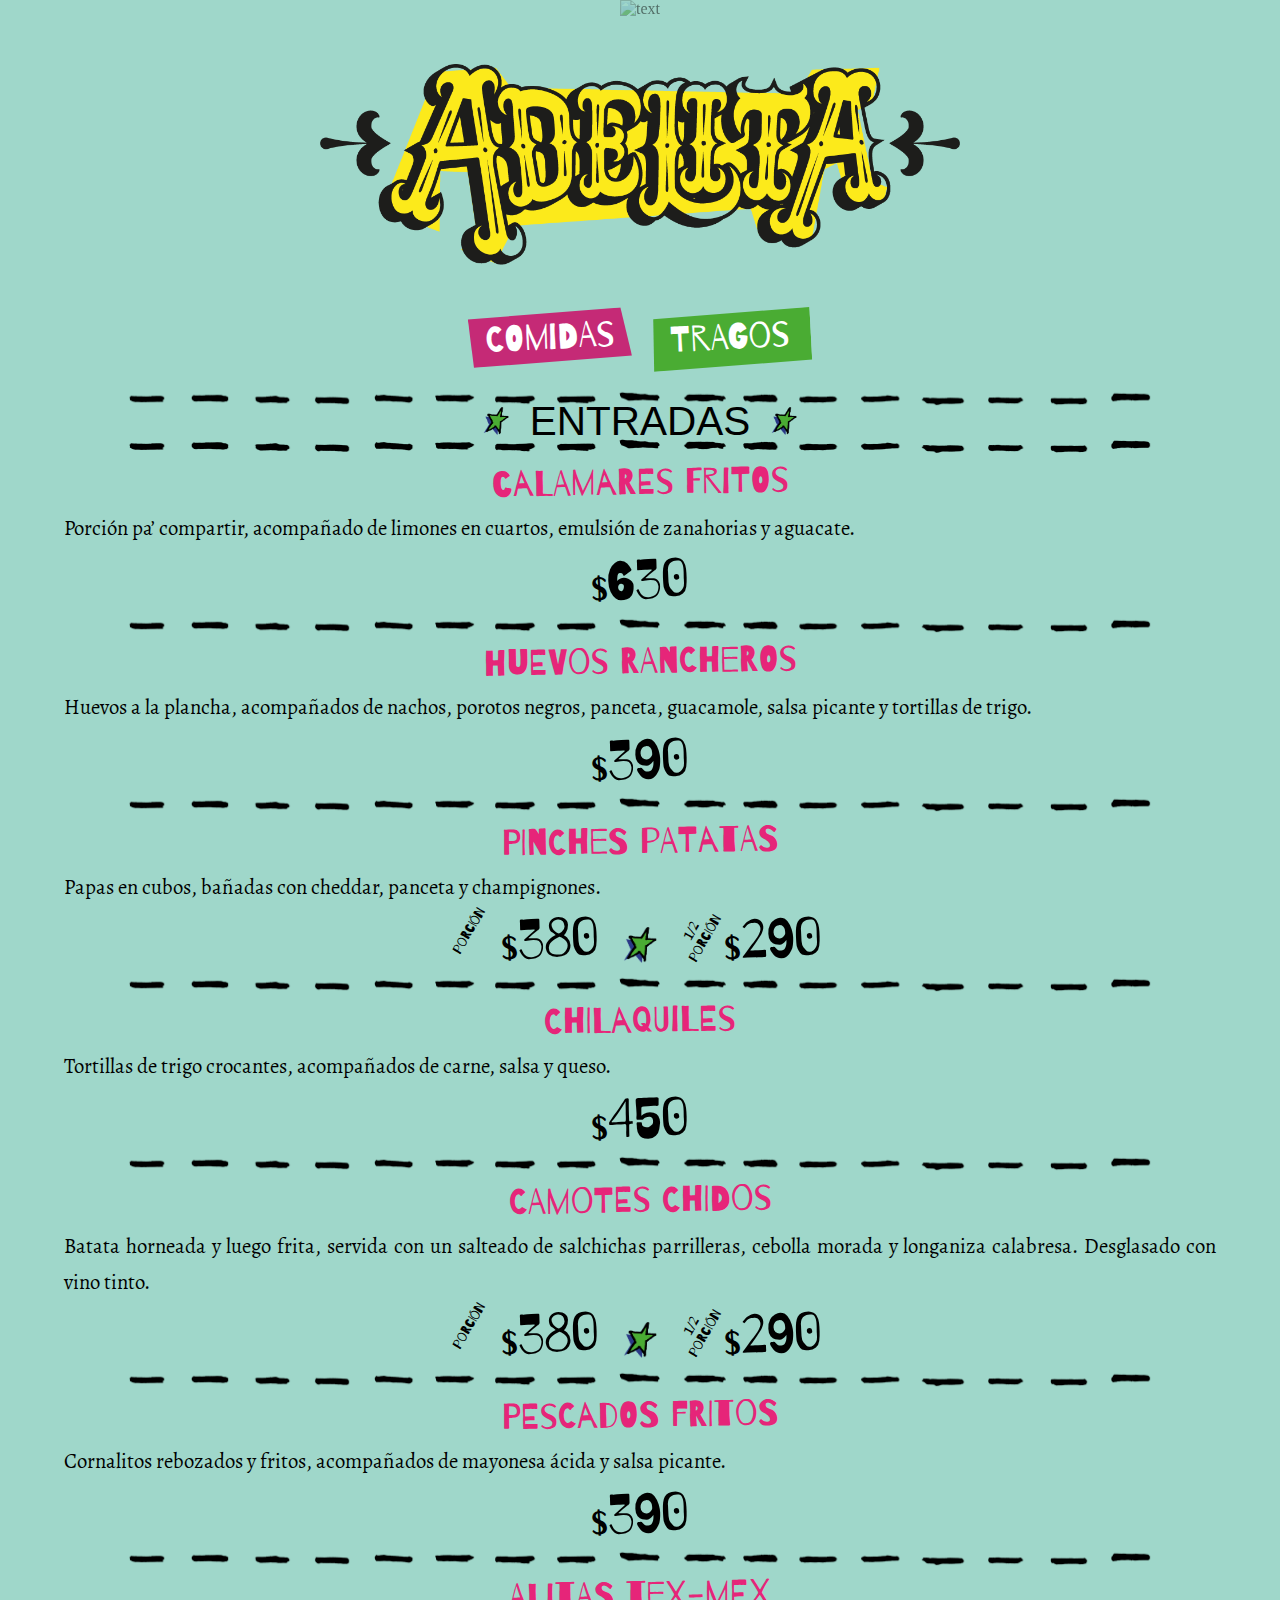
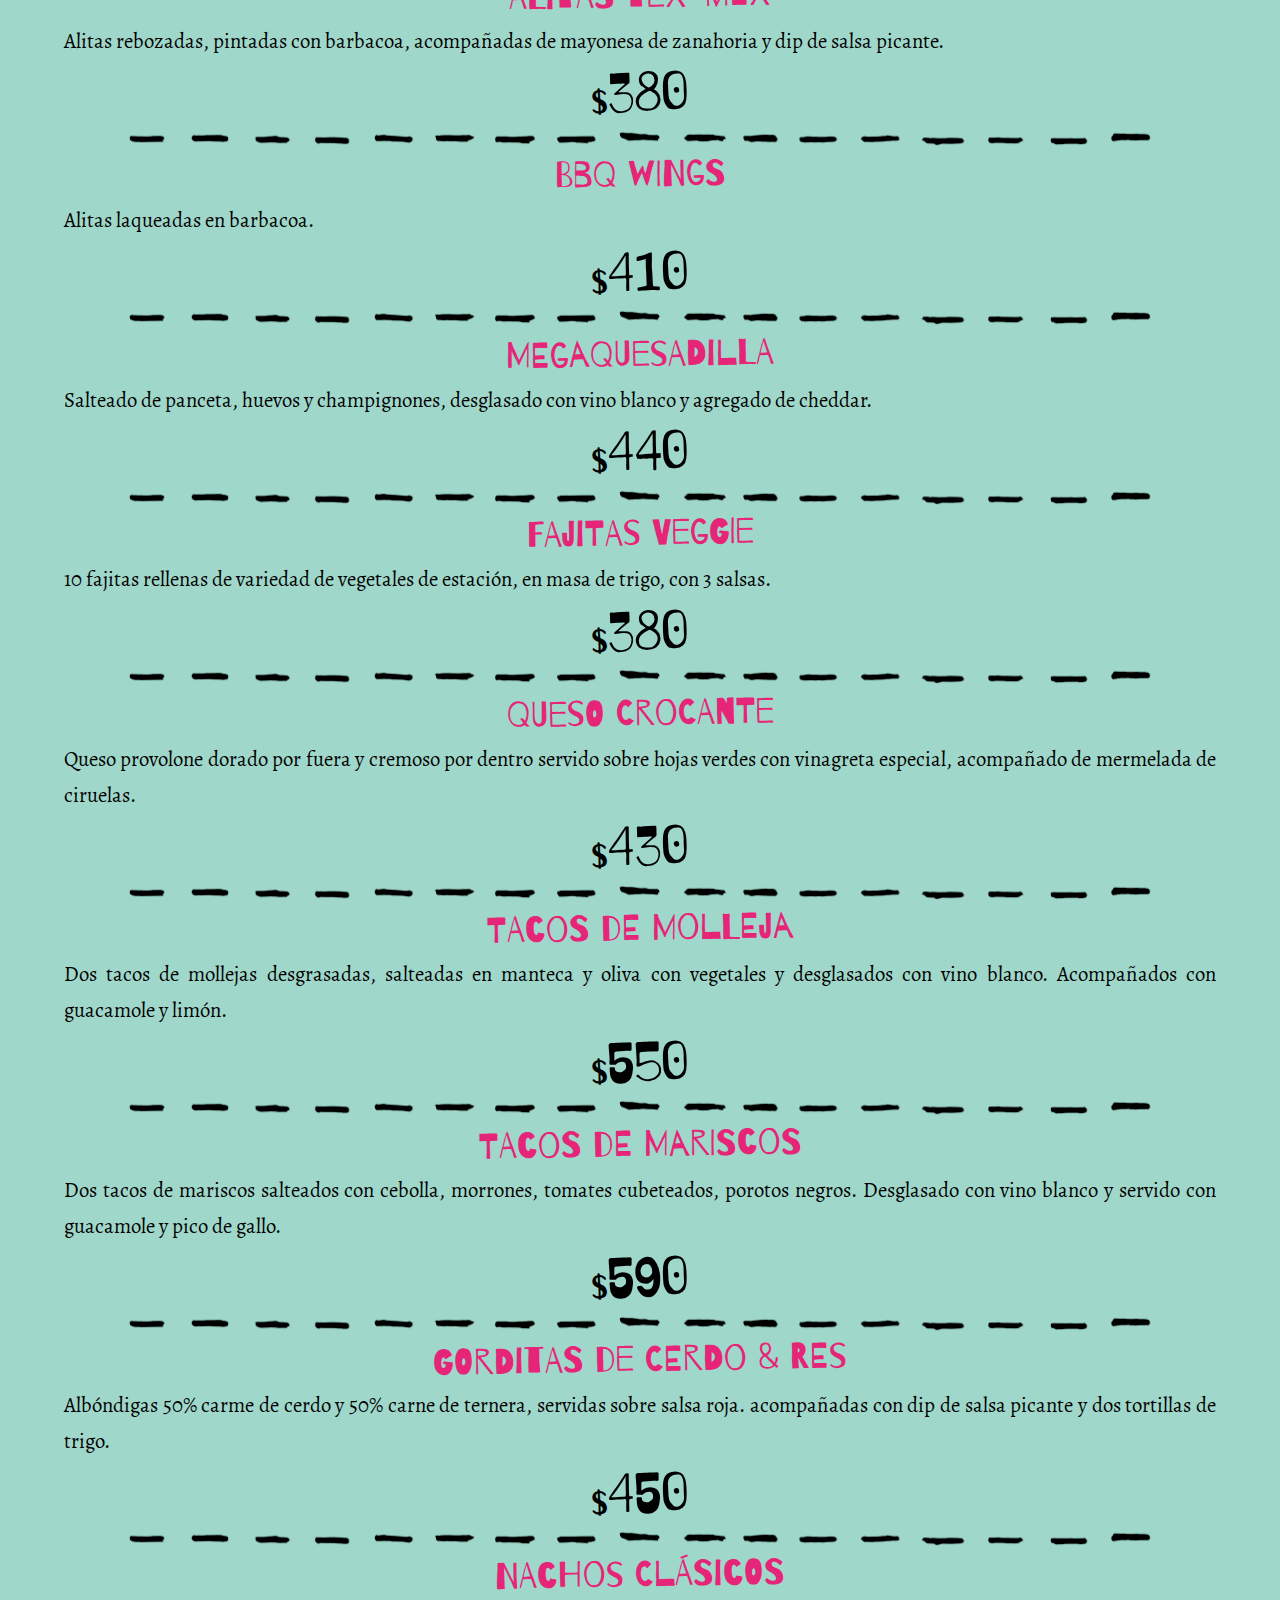
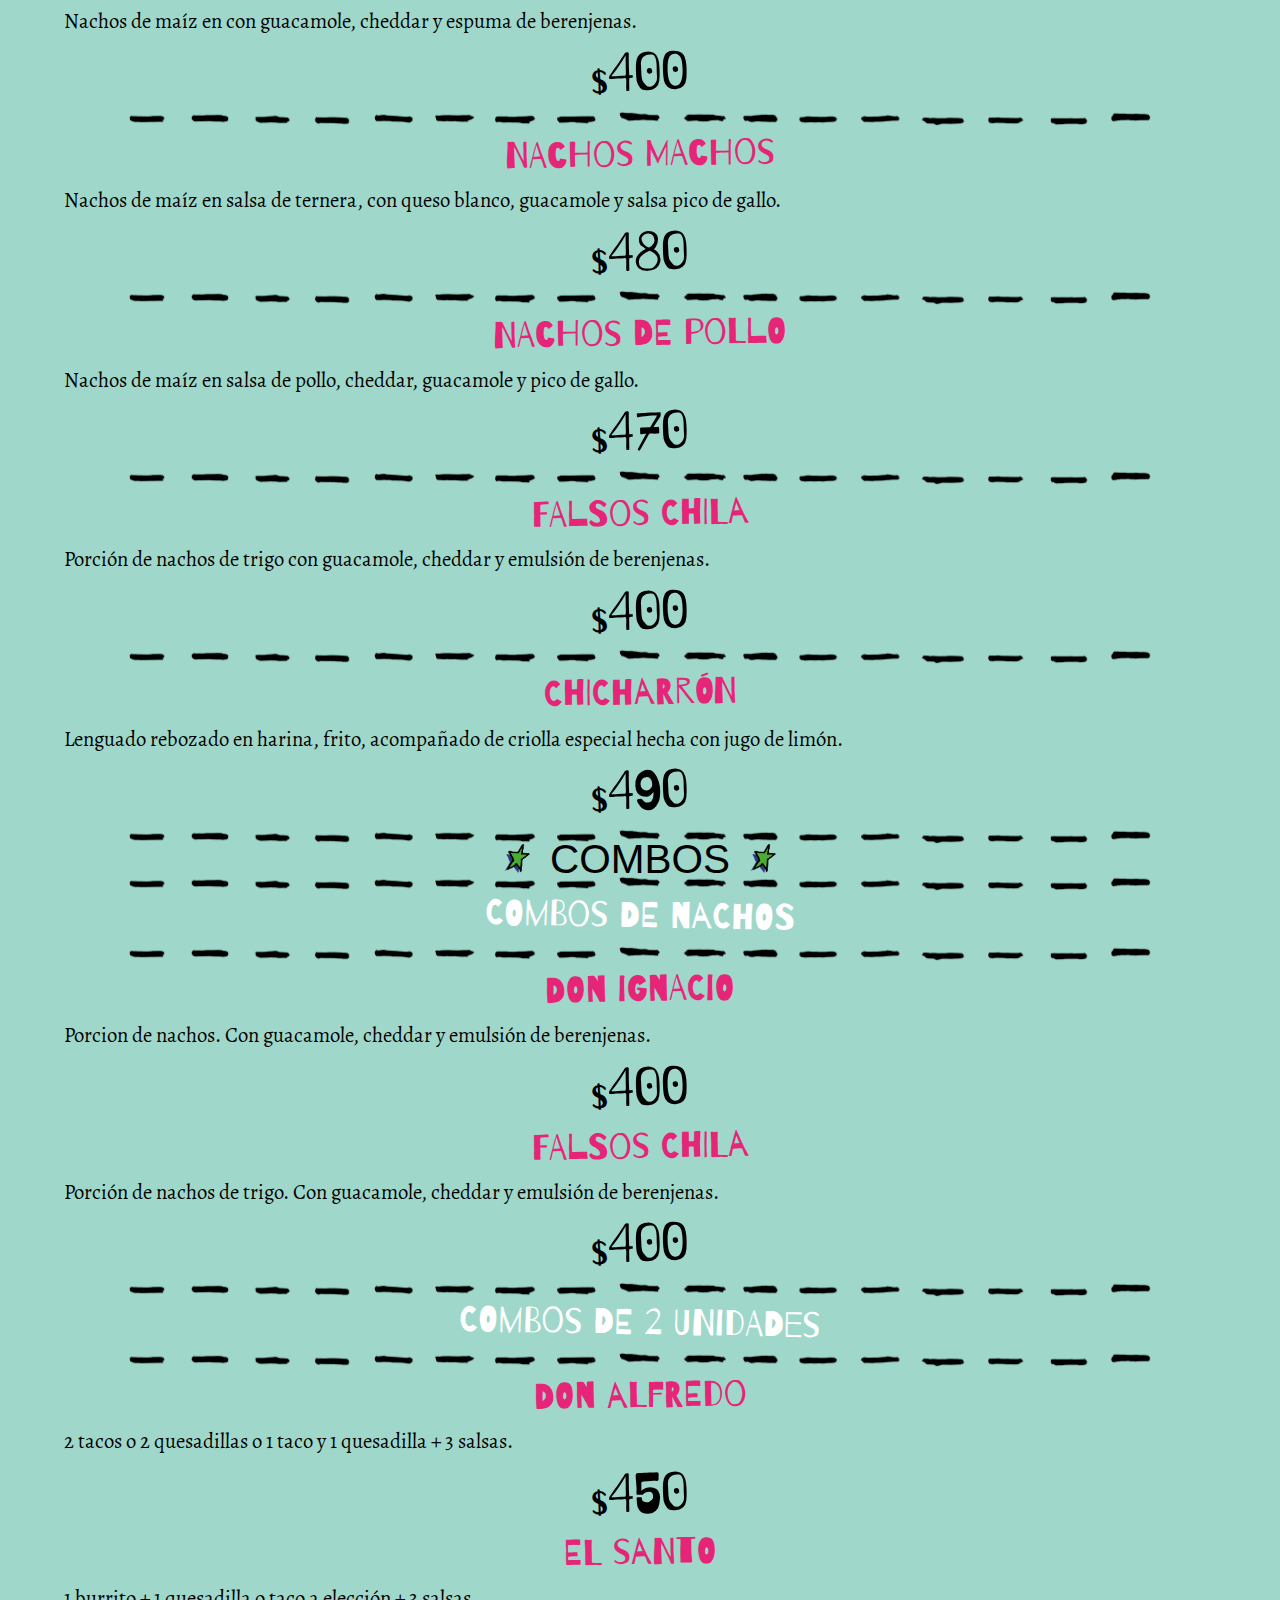
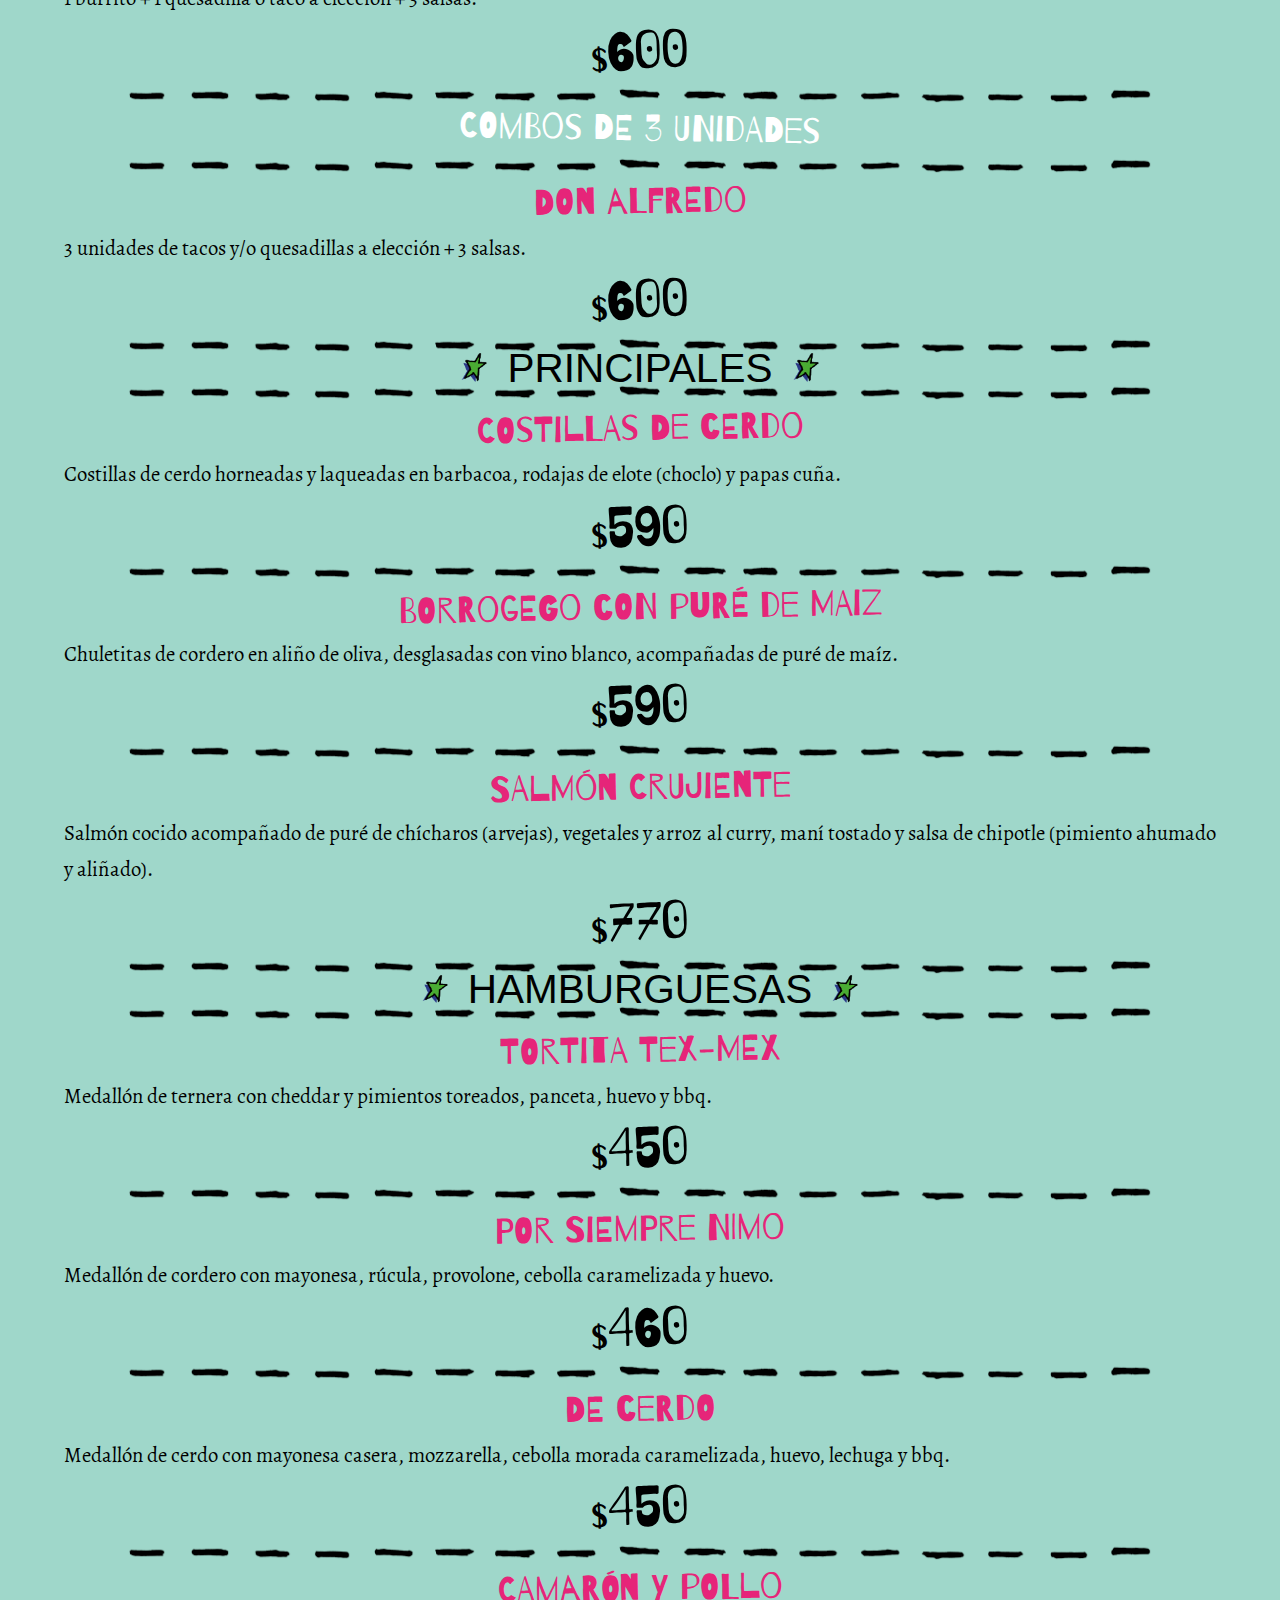
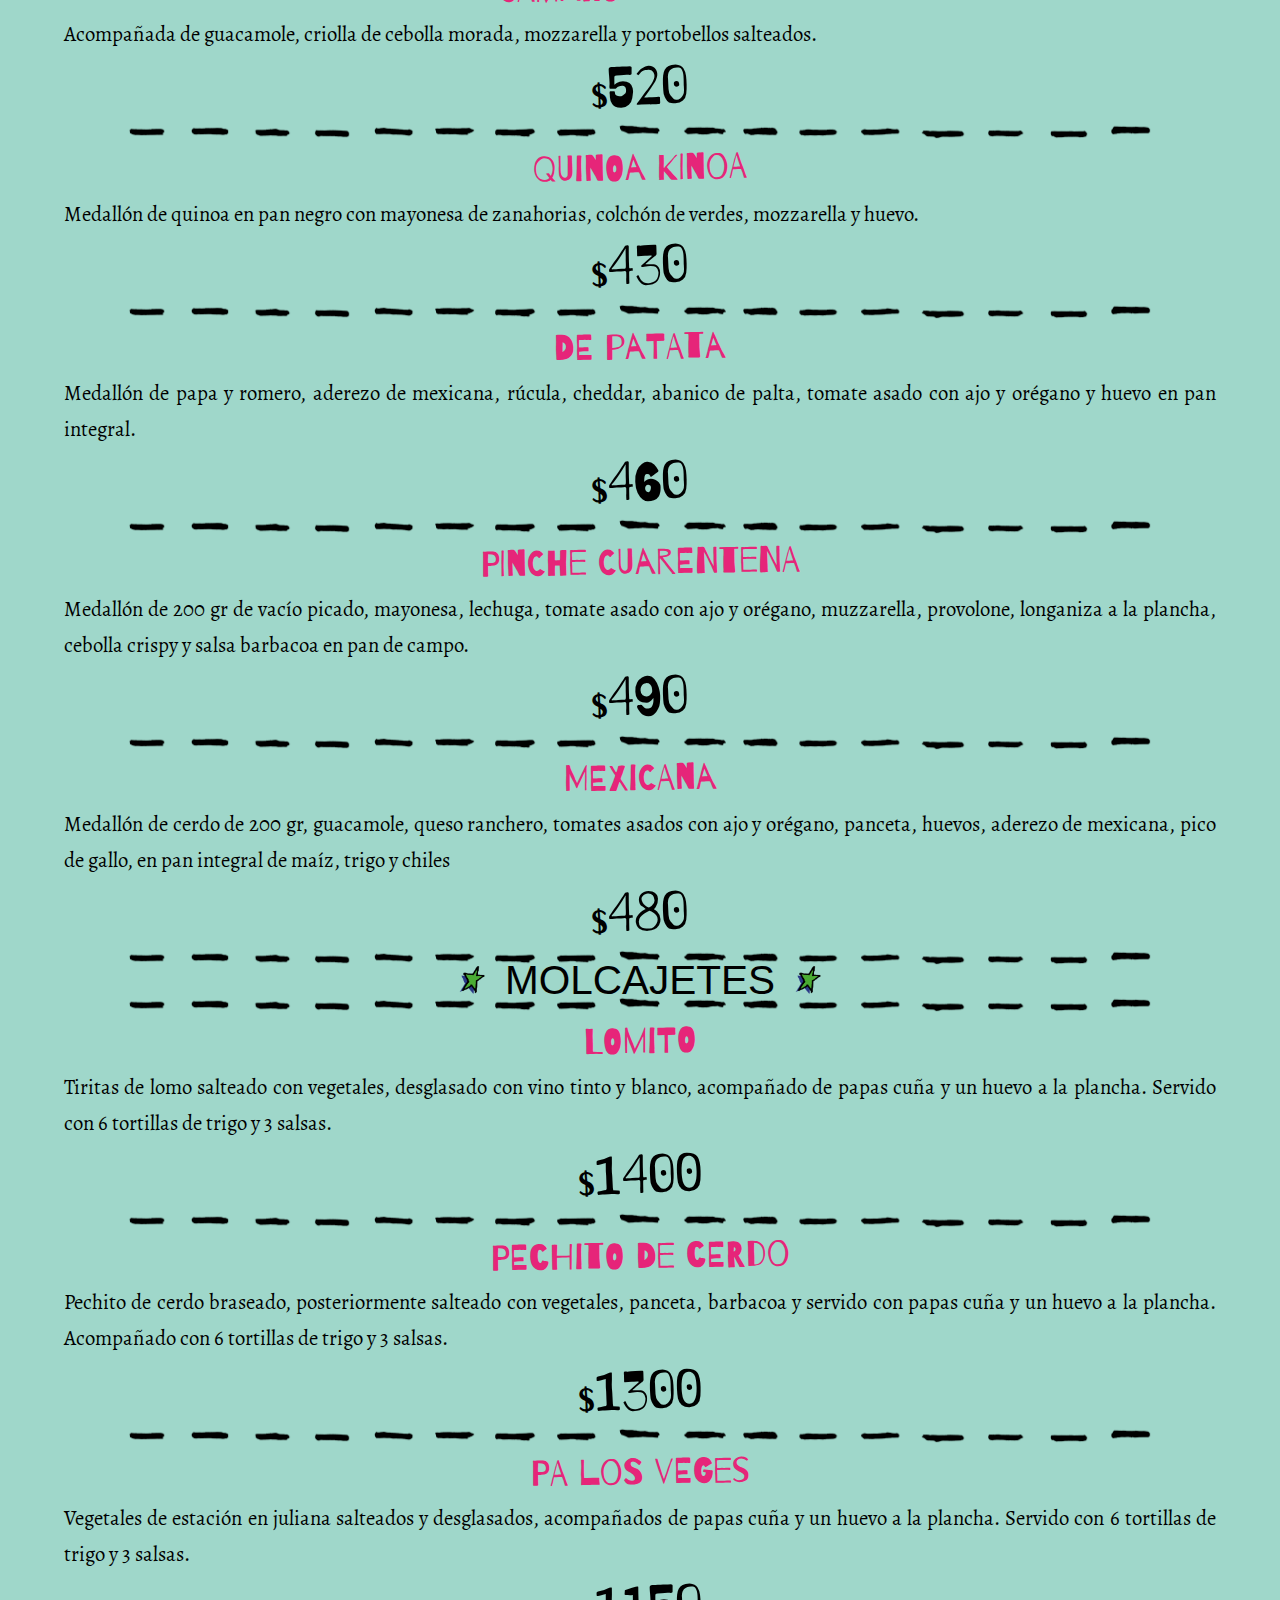
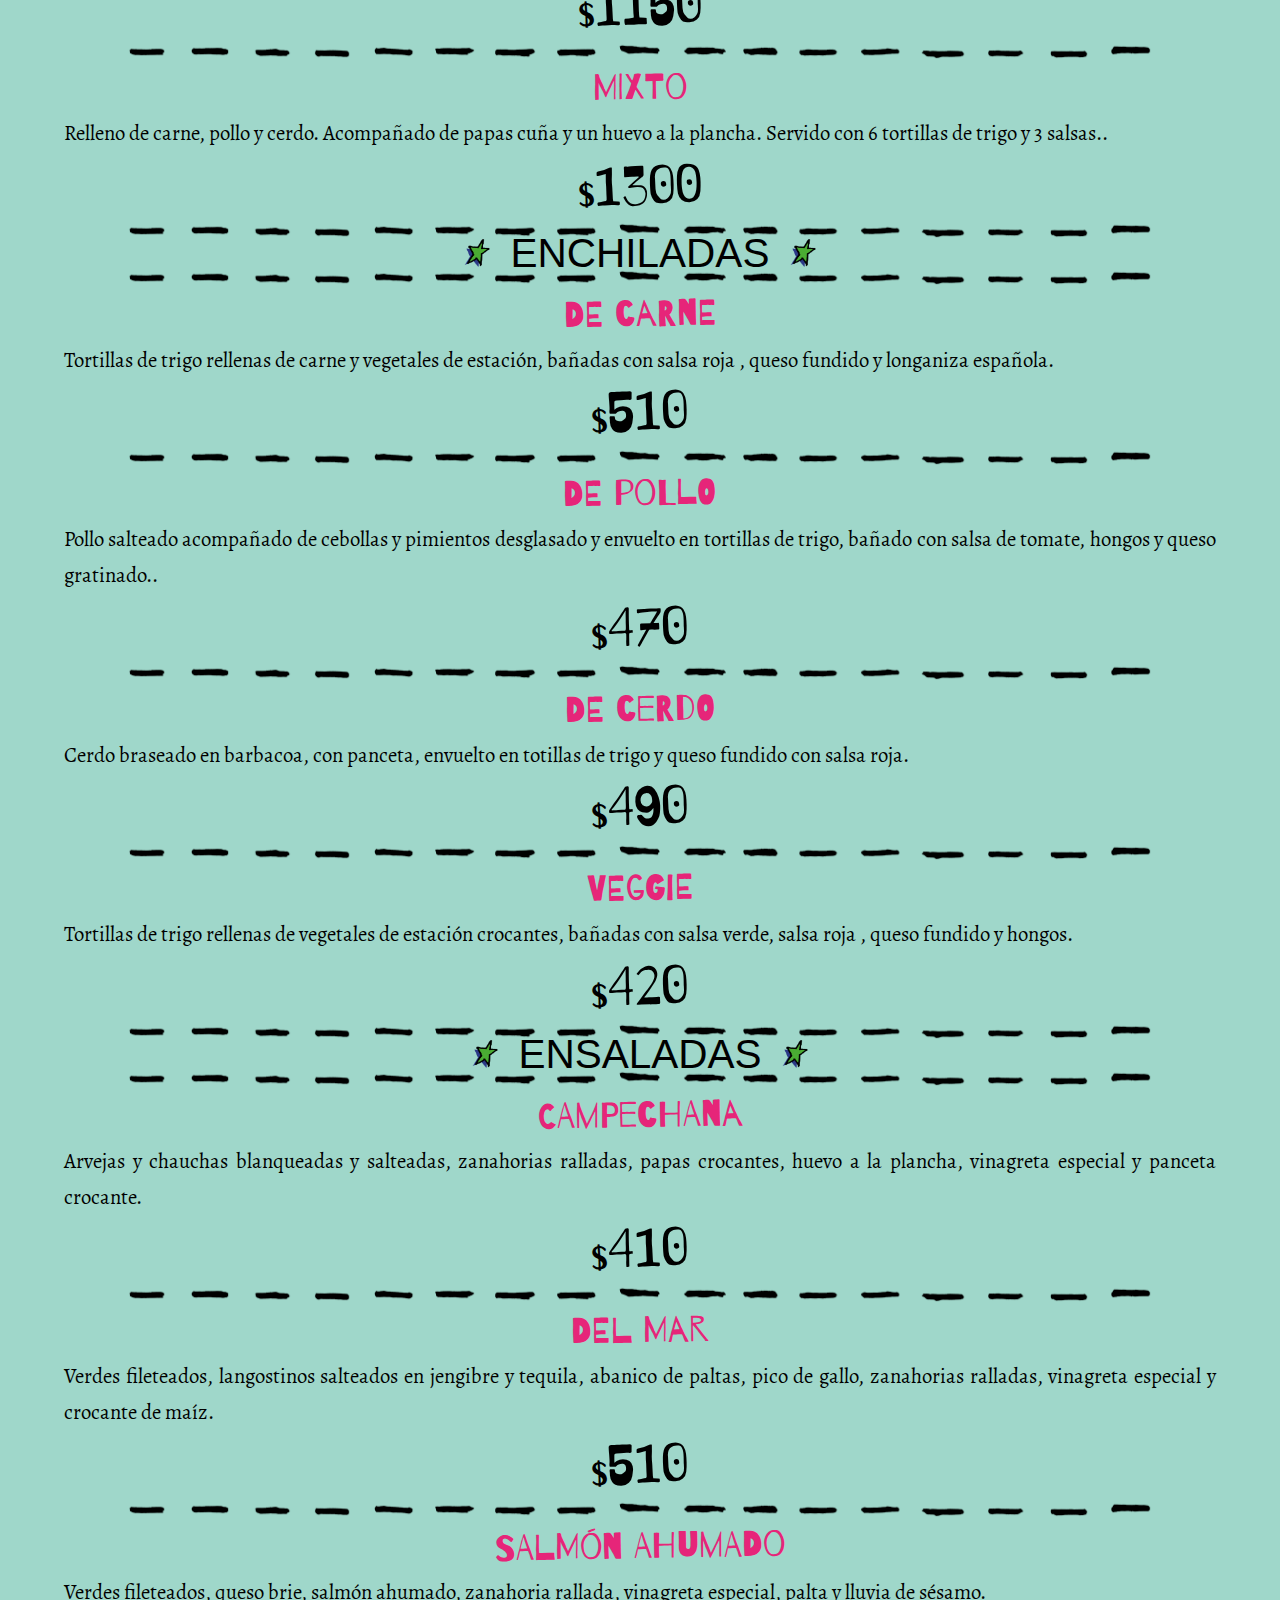
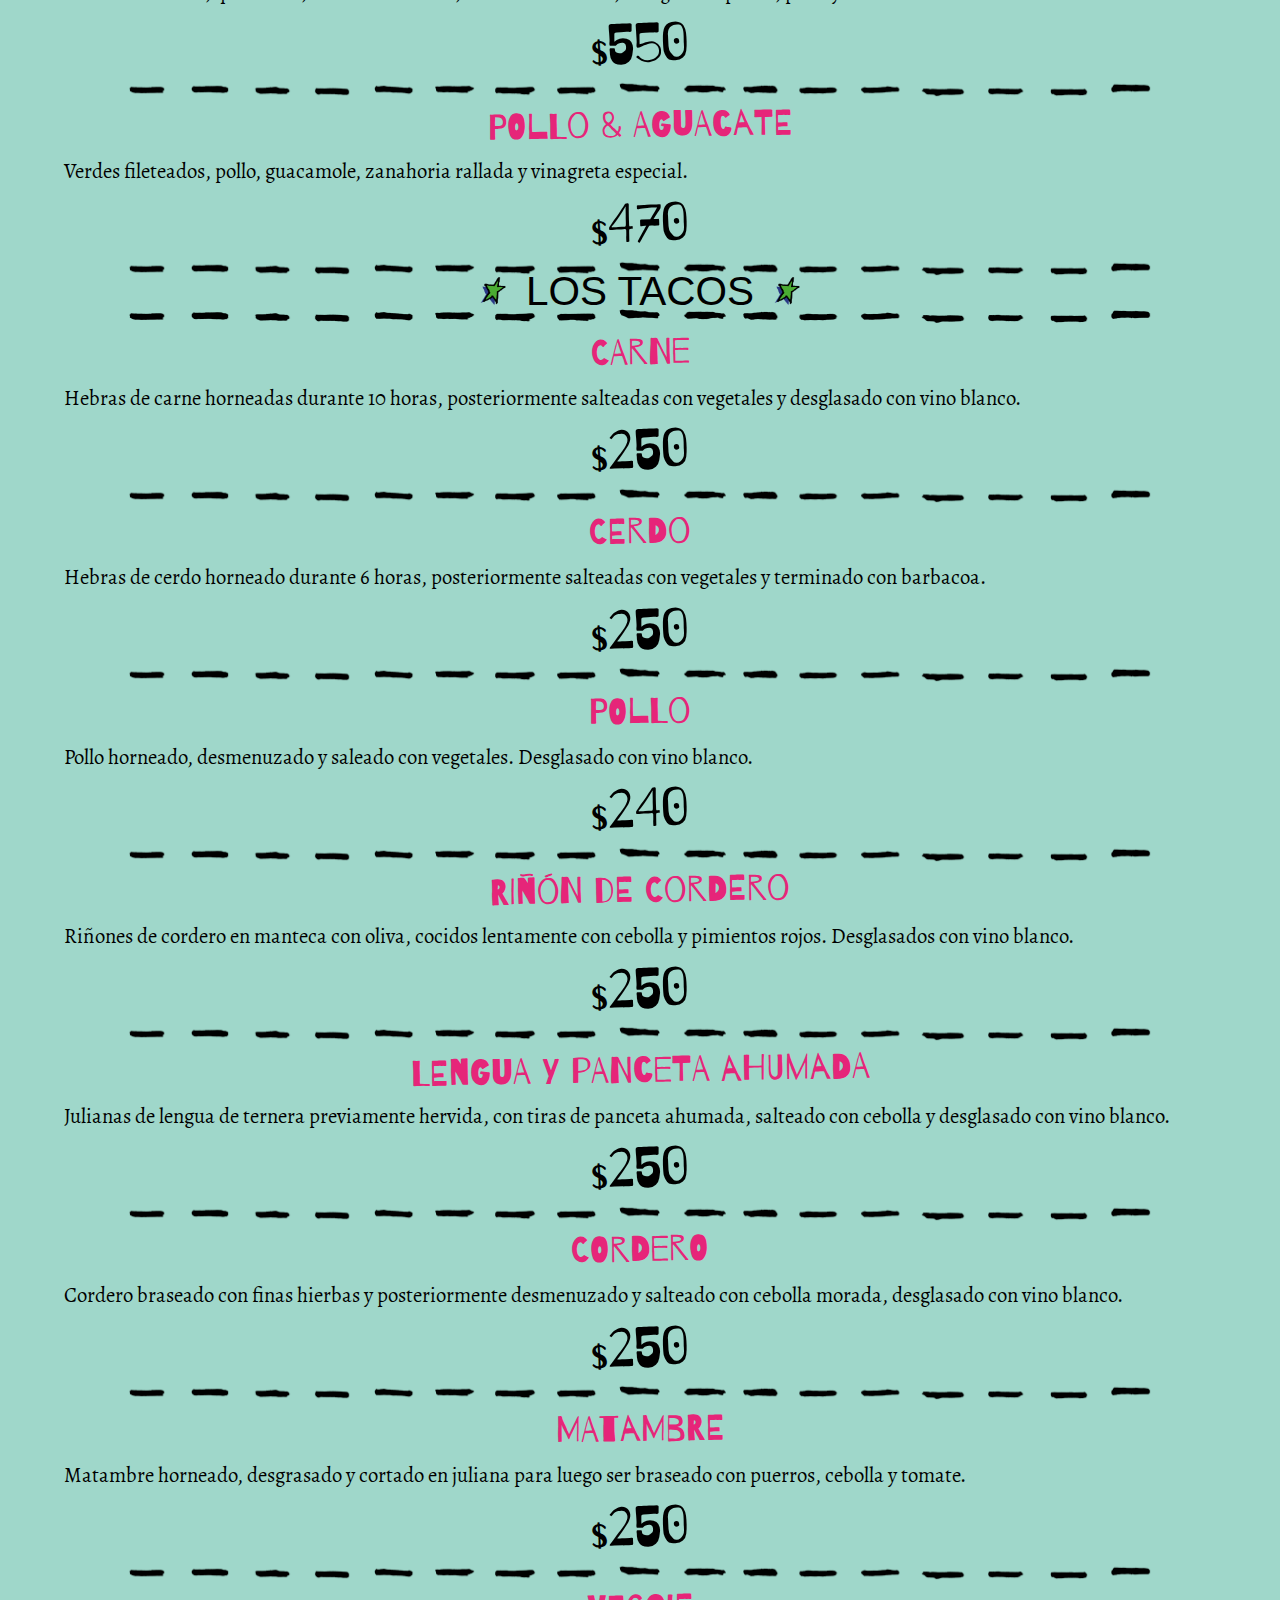
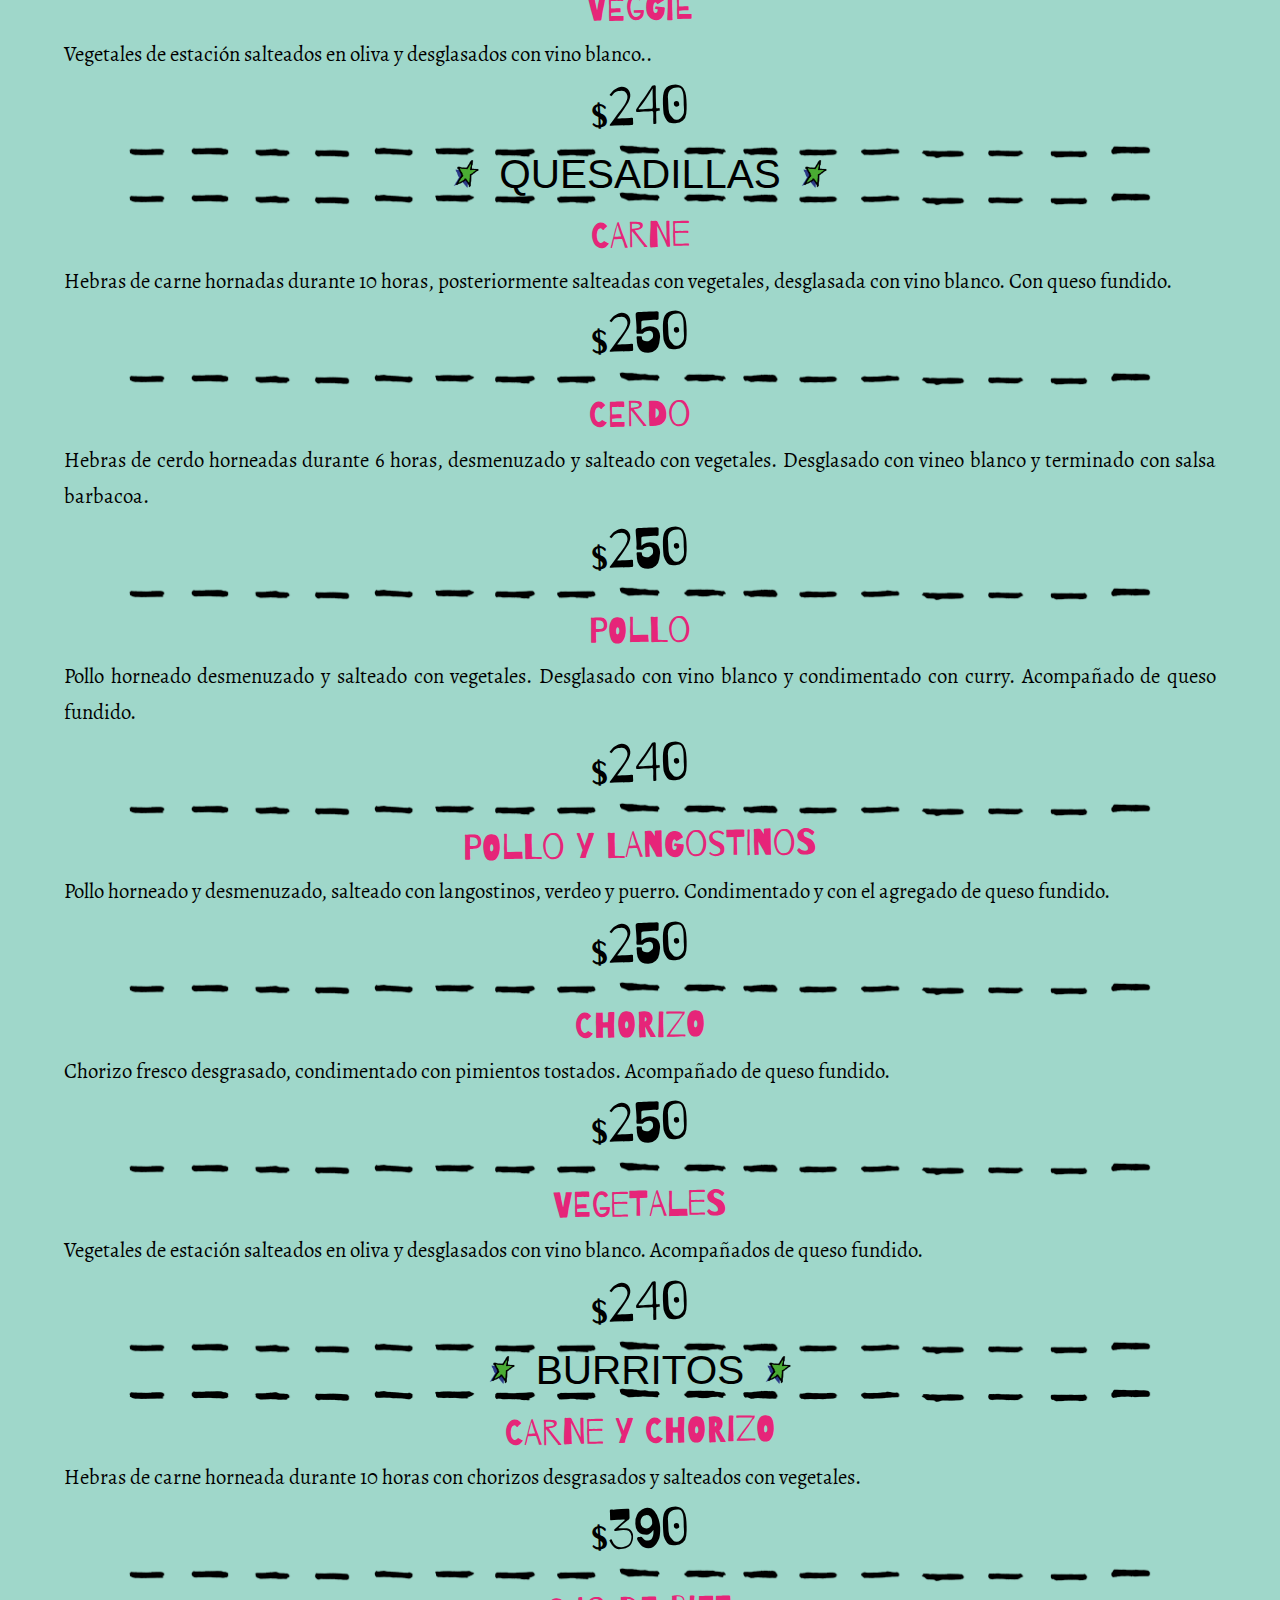
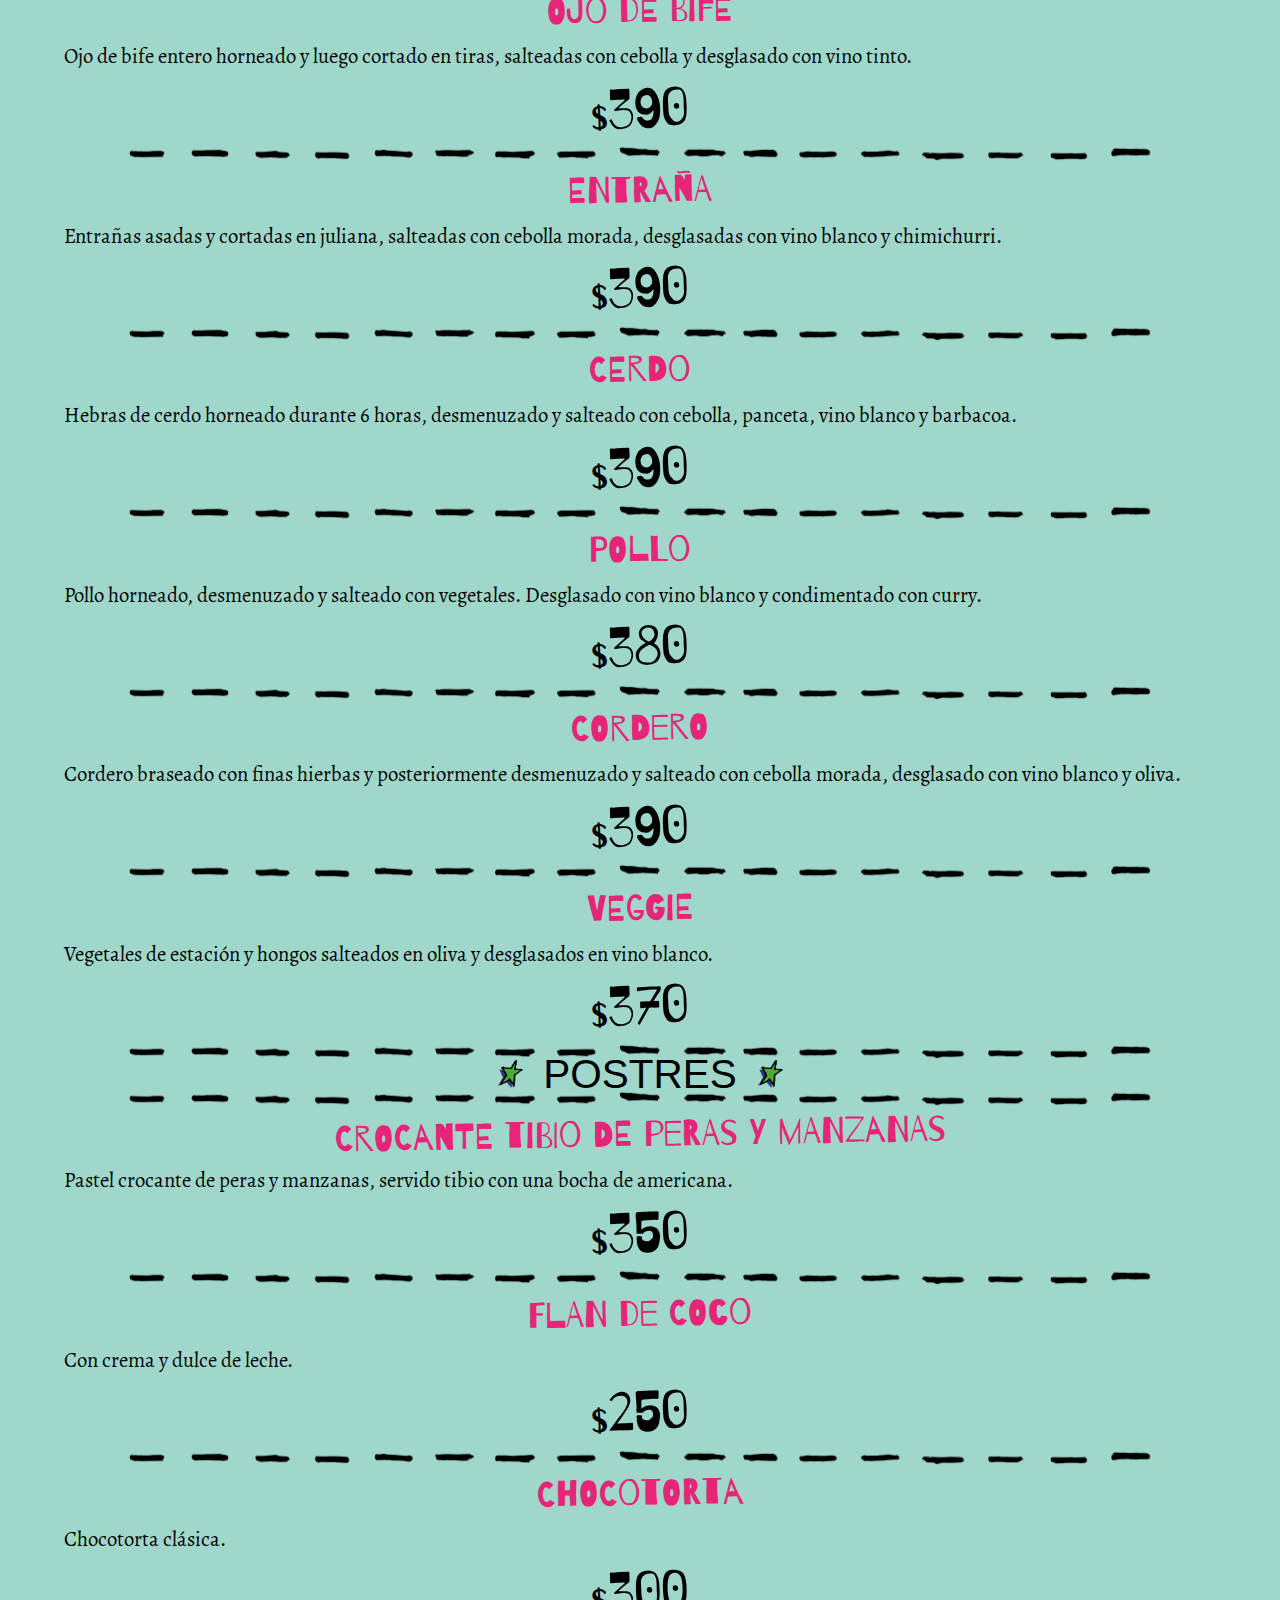
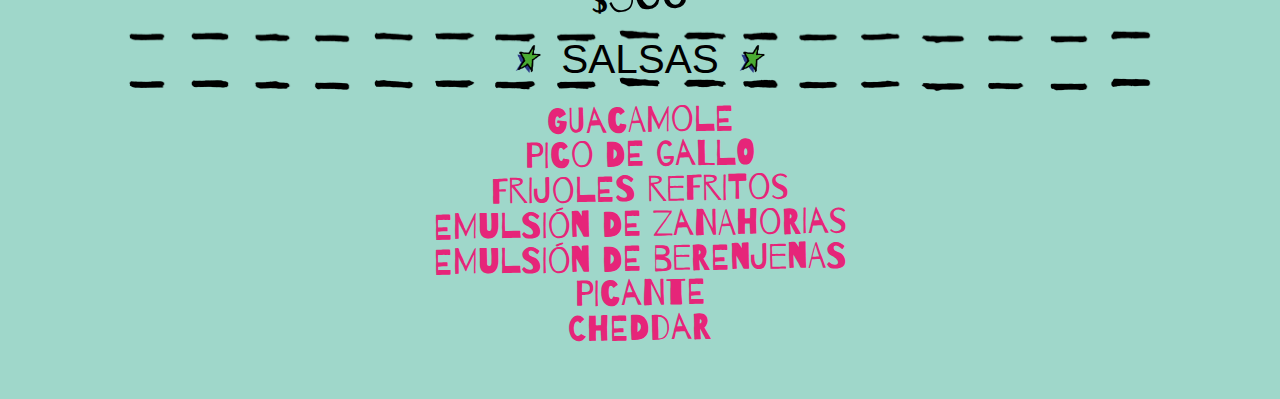
==== commit 42df2574: "precios 02/09" ====
--- a/COMIDAS.html
+++ b/COMIDAS.html
@@ -14,7 +14,7 @@
 	<img src="ASSETS/IMAGES/TEXTURA_PAPEL.png" class="textura" alt="text">
 	</div>
 		<div class="container">
-			<a href="INDEX.html"> 
+			<a href="index.html"> 
 		<img src="ASSETS/IMAGES/LOGO_ADELITA-01.png" class="logo_adelita" alt="logo">
 				</a>
 			<div class="botonera">
@@ -70,19 +70,19 @@
 	<div class="elemento_menu">
 			<p class="titulo_comida">ALITAS TEX-MEX</p>
 			<p class="paragraph"> Alitas rebozadas, pintadas con barbacoa, acompañadas de mayonesa de zanahoria y dip de salsa picante. </p>
-			<p class="precio">$360</p>
+			<p class="precio">$380</p>
 		<img src="ASSETS/IMAGES/LINEA-01.png" class="linea" alt="linea">
 	  </div>
 	<div class="elemento_menu">
 			<p class="titulo_comida">BBQ WINGS</p>
 			<p class="paragraph">Alitas laqueadas en barbacoa. </p>
-			<p class="precio">$390</p>
+			<p class="precio">$410</p>
 		<img src="ASSETS/IMAGES/LINEA-01.png" class="linea" alt="linea">
 	  </div>		
 	<div class="elemento_menu">
 			<p class="titulo_comida">MEGAQUESADILLA</p>
 			<p class="paragraph"> Salteado de panceta, huevos y champignones, desglasado con vino blanco y agregado de cheddar. </p>
-			<p class="precio">$410</p>
+			<p class="precio">$440</p>
 		<img src="ASSETS/IMAGES/LINEA-01.png" class="linea" alt="linea">
 	  </div>
 	<div class="elemento_menu">
@@ -94,49 +94,49 @@
 	<div class="elemento_menu">
 			<p class="titulo_comida">QUESO CROCANTE</p>
 			<p class="paragraph"> Queso provolone dorado por fuera y cremoso por dentro servido sobre hojas verdes con vinagreta especial, acompañado de mermelada de ciruelas.</p>
-			<p class="precio">$410</p>
+			<p class="precio">$430</p>
 		<img src="ASSETS/IMAGES/LINEA-01.png" class="linea" alt="linea">
 	  </div>
 	<div class="elemento_menu">
 			<p class="titulo_comida">TACOS DE MOLLEJA</p>
 			<p class="paragraph"> Dos tacos de mollejas desgrasadas, salteadas en manteca y oliva con vegetales y desglasados con vino blanco. Acompañados con guacamole y limón.</p>
-			<p class="precio">$510</p>
+			<p class="precio">$550</p>
 		<img src="ASSETS/IMAGES/LINEA-01.png" class="linea" alt="linea">
 	  </div>
 	<div class="elemento_menu">
 			<p class="titulo_comida">TACOS DE MARISCOS</p>
 			<p class="paragraph"> Dos tacos de mariscos salteados con cebolla, morrones, tomates cubeteados, porotos negros. Desglasado con vino blanco y servido con guacamole y pico de gallo.</p>
-			<p class="precio">$550</p>
+			<p class="precio">$590</p>
 		<img src="ASSETS/IMAGES/LINEA-01.png" class="linea" alt="linea">
 	  </div>
 	<div class="elemento_menu">
 			<p class="titulo_comida">GORDITAS DE CERDO & RES</p>
 			<p class="paragraph"> Albóndigas 50% carme de cerdo y 50% carne de ternera, servidas sobre salsa roja. acompañadas con dip de salsa picante y dos tortillas de trigo.</p>
-			<p class="precio">$410</p>
+			<p class="precio">$450</p>
 		<img src="ASSETS/IMAGES/LINEA-01.png" class="linea" alt="linea">
 	  </div>
 	<div class="elemento_menu">
 			<p class="titulo_comida">NACHOS CLÁSICOS</p>
 			<p class="paragraph"> Nachos de maíz en con guacamole, cheddar y espuma de berenjenas.</p>
-			<p class="precio">$390</p>
+			<p class="precio">$400</p>
 		<img src="ASSETS/IMAGES/LINEA-01.png" class="linea" alt="linea">
 	  </div>
 	<div class="elemento_menu">
 			<p class="titulo_comida">NACHOS MACHOS</p>
 			<p class="paragraph"> Nachos de maíz en salsa de ternera, con queso blanco, guacamole y salsa pico de gallo.</p>
-			<p class="precio">$440</p>
+			<p class="precio">$480</p>
 		<img src="ASSETS/IMAGES/LINEA-01.png" class="linea" alt="linea">
 	  </div>
 	<div class="elemento_menu">
 			<p class="titulo_comida">NACHOS DE POLLO</p>
 			<p class="paragraph"> Nachos de maíz en salsa de pollo, cheddar, guacamole y pico de gallo.</p>
-			<p class="precio">$430</p>
+			<p class="precio">$470</p>
 		<img src="ASSETS/IMAGES/LINEA-01.png" class="linea" alt="linea">
 	  </div>
 	<div class="elemento_menu">
 			<p class="titulo_comida">FALSOS CHILA</p>
 			<p class="paragraph"> Porción de nachos de trigo con guacamole, cheddar y emulsión de berenjenas.</p>
-			<p class="precio">$390</p>
+			<p class="precio">$400</p>
 		<img src="ASSETS/IMAGES/LINEA-01.png" class="linea" alt="linea">
 	  </div>
 	<div class="elemento_menu">
@@ -154,11 +154,11 @@
 			<img src="ASSETS/IMAGES/LINEA-01.png" class="linea" alt="linea">
 			<p class="titulo_comida">DON IGNACIO</p>
 			<p class="paragraph">Porcion de nachos. Con guacamole, cheddar y emulsión de berenjenas.</p>
-			<p class="precio">$390</p>
+			<p class="precio">$400</p>
 			<p class="titulo_comida">FALSOS CHILA</p>
 			<p class="paragraph">Porción de nachos de trigo. Con guacamole, cheddar y emulsión
 de berenjenas.</p>
-			<p class="precio">$390</p>
+			<p class="precio">$400</p>
 		<img src="ASSETS/IMAGES/LINEA-01.png" class="linea" alt="linea">
 	  </div>
 	<div class="elemento_menu">
@@ -166,10 +166,10 @@
 			<img src="ASSETS/IMAGES/LINEA-01.png" class="linea" alt="linea">
 			<p class="titulo_comida">DON ALFREDO</p>
 			<p class="paragraph">2 tacos o 2 quesadillas o 1 taco y 1 quesadilla + 3 salsas.</p>
-			<p class="precio">$400</p>
+			<p class="precio">$450</p>
 			<p class="titulo_comida">EL SANTO</p>
 			<p class="paragraph">1 burrito + 1 quesadilla o taco a elección + 3 salsas.</p>
-			<p class="precio">$530</p>
+			<p class="precio">$600</p>
 		<img src="ASSETS/IMAGES/LINEA-01.png" class="linea" alt="linea">
 	  </div>
 	<div class="elemento_menu">
@@ -177,7 +177,7 @@
 			<img src="ASSETS/IMAGES/LINEA-01.png" class="linea" alt="linea">
 			<p class="titulo_comida">DON ALFREDO</p>
 			<p class="paragraph">3 unidades de tacos y/o quesadillas a elección + 3 salsas.</p>
-			<p class="precio">$520</p>
+			<p class="precio">$600</p>
 		<img src="ASSETS/IMAGES/LINEA-01.png" class="linea" alt="linea">
 	  </div>		
 			<div class="titulo_menu">
@@ -187,19 +187,19 @@
 			<img src="ASSETS/IMAGES/LINEA-01.png" class="linea" alt="linea">		
 			<p class="titulo_comida">COSTILLAS DE CERDO</p>
 			<p class="paragraph">Costillas de cerdo horneadas y laqueadas en barbacoa, rodajas de elote (choclo) y papas cuña.</p>
-			<p class="precio">$540</p>
+			<p class="precio">$590</p>
 		<img src="ASSETS/IMAGES/LINEA-01.png" class="linea" alt="linea">
 	  </div>
 	<div class="elemento_menu">
 			<p class="titulo_comida">BORROGEGO CON PURÉ DE MAIZ</p>
 			<p class="paragraph">Chuletitas de cordero en aliño de oliva, desglasadas con vino blanco, acompañadas de puré de maíz.</p>
-			<p class="precio">$540</p>
+			<p class="precio">$590</p>
 		<img src="ASSETS/IMAGES/LINEA-01.png" class="linea" alt="linea">
 	  </div>
 	<div class="elemento_menu">
 			<p class="titulo_comida">SALMÓN CRUJIENTE</p>
 			<p class="paragraph">Salmón cocido acompañado de puré de chícharos (arvejas), vegetales y arroz al curry, maní tostado y salsa de chipotle (pimiento ahumado y aliñado).</p>
-			<p class="precio">$720</p>
+			<p class="precio">$770</p>
 		<img src="ASSETS/IMAGES/LINEA-01.png" class="linea" alt="linea">
 	  </div>
 		  <div class="titulo_menu">
@@ -209,49 +209,49 @@
 	  <img src="ASSETS/IMAGES/LINEA-01.png" class="linea" alt="linea">
 			<p class="titulo_comida">TORTITA TEX-MEX</p>
 			<p class="paragraph">Medallón de ternera con cheddar y pimientos toreados, panceta, huevo y bbq.</p>
-			<p class="precio">$420</p>
+			<p class="precio">$450</p>
 		<img src="ASSETS/IMAGES/LINEA-01.png" class="linea" alt="linea">
 	  </div>
 	<div class="elemento_menu">
 			<p class="titulo_comida">POR SIEMPRE NIMO</p>
 			<p class="paragraph">Medallón de cordero con mayonesa, rúcula, provolone, cebolla caramelizada y huevo.</p>
-			<p class="precio">$430</p>
+			<p class="precio">$460</p>
 		<img src="ASSETS/IMAGES/LINEA-01.png" class="linea" alt="linea">
 	  </div>
 	<div class="elemento_menu">
 			<p class="titulo_comida">DE CERDO</p>
 			<p class="paragraph">Medallón de cerdo con mayonesa casera, mozzarella, cebolla morada caramelizada, huevo, lechuga y bbq.</p>
-			<p class="precio">$420</p>
+			<p class="precio">$450</p>
 		<img src="ASSETS/IMAGES/LINEA-01.png" class="linea" alt="linea">
 	  </div>
 	<div class="elemento_menu">
 			<p class="titulo_comida">CAMARÓN Y POLLO</p>
 			<p class="paragraph">Acompañada de guacamole, criolla de cebolla morada, mozzarella y portobellos salteados. </p>
-			<p class="precio">$490</p>
+			<p class="precio">$520</p>
 		<img src="ASSETS/IMAGES/LINEA-01.png" class="linea" alt="linea">
 	  </div>
 	<div class="elemento_menu">
 			<p class="titulo_comida">QUINOA KINOA</p>
 			<p class="paragraph">Medallón de quinoa en pan negro con mayonesa de zanahorias, colchón de verdes, mozzarella y huevo.</p>
-			<p class="precio">$400</p>
+			<p class="precio">$430</p>
 		<img src="ASSETS/IMAGES/LINEA-01.png" class="linea" alt="linea">
 	  </div>
 	<div class="elemento_menu">
 			<p class="titulo_comida">DE PATATA</p>
 			<p class="paragraph">Medallón de papa y romero, aderezo de mexicana, rúcula, cheddar, abanico de palta, tomate asado con ajo y orégano y huevo en pan integral.</p>
-			<p class="precio">$450</p>
+			<p class="precio">$460</p>
 		<img src="ASSETS/IMAGES/LINEA-01.png" class="linea" alt="linea">
 	  </div>		
 	<div class="elemento_menu">
 			<p class="titulo_comida">PINCHE CUARENTENA</p>
 			<p class="paragraph">Medallón de 200 gr de vacío picado, mayonesa, lechuga, tomate asado con ajo y orégano, muzzarella, provolone, longaniza a la plancha, cebolla crispy y salsa barbacoa en pan de campo.</p>
-			<p class="precio">$450</p>
+			<p class="precio">$490</p>
 		<img src="ASSETS/IMAGES/LINEA-01.png" class="linea" alt="linea">
 	  </div>
 	<div class="elemento_menu">
 			<p class="titulo_comida">MEXICANA</p>
 			<p class="paragraph">Medallón de cerdo de 200 gr, guacamole, queso ranchero, tomates asados con ajo y orégano, panceta, huevos, aderezo de mexicana, pico de gallo, en pan integral de maíz, trigo y chiles</p>
-			<p class="precio">$450</p>
+			<p class="precio">$480</p>
 		<img src="ASSETS/IMAGES/LINEA-01.png" class="linea" alt="linea">
 	  </div>
 		  <div class="titulo_menu">
@@ -261,25 +261,25 @@
 	  <img src="ASSETS/IMAGES/LINEA-01.png" class="linea" alt="linea">
 			<p class="titulo_comida">LOMITO</p>
 			<p class="paragraph">Tiritas de lomo salteado con vegetales, desglasado con vino tinto y blanco, acompañado de papas cuña y un huevo a la plancha. Servido con 6 tortillas de trigo y 3 salsas.</p>
-			<p class="precio">$1250</p>
+			<p class="precio">$1400</p>
 		<img src="ASSETS/IMAGES/LINEA-01.png" class="linea" alt="linea">
 	  </div>
 	<div class="elemento_menu">
 			<p class="titulo_comida">PECHITO DE CERDO</p>
 			<p class="paragraph">Pechito de cerdo braseado, posteriormente salteado con vegetales, panceta, barbacoa y servido con papas cuña y un huevo a la plancha. Acompañado con 6 tortillas de trigo y 3 salsas.</p>
-			<p class="precio">$1200</p>
+			<p class="precio">$1300</p>
 		<img src="ASSETS/IMAGES/LINEA-01.png" class="linea" alt="linea">
 	  </div>
 	<div class="elemento_menu">
 			<p class="titulo_comida">PA LOS VEGES</p>
 			<p class="paragraph">Vegetales de estación en juliana salteados y desglasados, acompañados de papas cuña y un huevo a la plancha. Servido con 6 tortillas de trigo y 3 salsas.</p>
-			<p class="precio">$1050</p>
+			<p class="precio">$1150</p>
 		<img src="ASSETS/IMAGES/LINEA-01.png" class="linea" alt="linea">
 	  </div>
 	<div class="elemento_menu">
 			<p class="titulo_comida">MIXTO</p>
 			<p class="paragraph">Relleno de carne, pollo y cerdo. Acompañado de papas cuña y un huevo a la plancha. Servido con 6 tortillas de trigo y 3 salsas..</p>
-			<p class="precio">$1200</p>
+			<p class="precio">$1300</p>
 		<img src="ASSETS/IMAGES/LINEA-01.png" class="linea" alt="linea">
 	  </div>
 		  <div class="titulo_menu">
@@ -289,25 +289,25 @@
 	  <img src="ASSETS/IMAGES/LINEA-01.png" class="linea" alt="linea">
 			<p class="titulo_comida">DE CARNE</p>
 			<p class="paragraph">Tortillas de trigo rellenas de carne y vegetales de estación, bañadas con salsa roja , queso fundido y longaniza española.</p>
-			<p class="precio">$470</p>
+			<p class="precio">$510</p>
 		<img src="ASSETS/IMAGES/LINEA-01.png" class="linea" alt="linea">
 	  </div>
 	<div class="elemento_menu">
 			<p class="titulo_comida">DE POLLO</p>
 			<p class="paragraph">Pollo salteado acompañado de cebollas y pimientos desglasado y envuelto en tortillas de trigo, bañado con salsa de tomate, hongos y queso gratinado..</p>
-			<p class="precio">$440</p>
+			<p class="precio">$470</p>
 		<img src="ASSETS/IMAGES/LINEA-01.png" class="linea" alt="linea">
 	  </div>
 	<div class="elemento_menu">
 			<p class="titulo_comida">DE CERDO</p>
 			<p class="paragraph">Cerdo braseado en barbacoa, con panceta, envuelto en totillas de trigo y queso fundido con salsa roja.</p>
-			<p class="precio">$460</p>
+			<p class="precio">$490</p>
 		<img src="ASSETS/IMAGES/LINEA-01.png" class="linea" alt="linea">
 	  </div>
 	<div class="elemento_menu">
 			<p class="titulo_comida">VEGGIE</p>
 			<p class="paragraph">Tortillas de trigo rellenas de vegetales de estación crocantes, bañadas con salsa verde, salsa roja , queso fundido y hongos.</p>
-			<p class="precio">$390</p>
+			<p class="precio">$420</p>
 		<img src="ASSETS/IMAGES/LINEA-01.png" class="linea" alt="linea">
 	  </div>
 		  <div class="titulo_menu">
@@ -317,25 +317,25 @@
 	  <img src="ASSETS/IMAGES/LINEA-01.png" class="linea" alt="linea">
 			<p class="titulo_comida">CAMPECHANA</p>
 			<p class="paragraph">Arvejas y chauchas blanqueadas y salteadas, zanahorias ralladas, papas crocantes, huevo a la plancha, vinagreta especial y panceta crocante.</p>
-			<p class="precio">$390</p>
+			<p class="precio">$410</p>
 		<img src="ASSETS/IMAGES/LINEA-01.png" class="linea" alt="linea">
 	  </div>			
 	<div class="elemento_menu">
 			<p class="titulo_comida">DEL MAR</p>
 			<p class="paragraph">Verdes fileteados, langostinos salteados en jengibre y tequila, abanico de paltas, pico de gallo, zanahorias ralladas, vinagreta especial y crocante de maíz.</p>
-			<p class="precio">$490</p>
+			<p class="precio">$510</p>
 		<img src="ASSETS/IMAGES/LINEA-01.png" class="linea" alt="linea">
 	  </div>
 	<div class="elemento_menu">
 			<p class="titulo_comida">SALMÓN AHUMADO</p>
 			<p class="paragraph">Verdes fileteados, queso brie, salmón ahumado, zanahoria rallada, vinagreta especial, palta y lluvia de sésamo.</p>
-			<p class="precio">$520</p>
+			<p class="precio">$550</p>
 		<img src="ASSETS/IMAGES/LINEA-01.png" class="linea" alt="linea">
 	  </div>
 	<div class="elemento_menu">
 			<p class="titulo_comida">POLLO & AGUACATE</p>
 			<p class="paragraph">Verdes fileteados, pollo, guacamole, zanahoria rallada y vinagreta especial.</p>
-			<p class="precio">$450</p>
+			<p class="precio">$470</p>
 		<img src="ASSETS/IMAGES/LINEA-01.png" class="linea" alt="linea">
 	  </div>
 		  <div class="titulo_menu">
@@ -345,49 +345,49 @@
 	  <img src="ASSETS/IMAGES/LINEA-01.png" class="linea" alt="linea">
 			<p class="titulo_comida">CARNE</p>
 			<p class="paragraph">Hebras de carne horneadas durante 10 horas, posteriormente salteadas con vegetales y desglasado con vino blanco.</p>
-			<p class="precio">$240</p>
+			<p class="precio">$250</p>
 		<img src="ASSETS/IMAGES/LINEA-01.png" class="linea" alt="linea">
 	  </div>			
 	<div class="elemento_menu">
 			<p class="titulo_comida">CERDO</p>
 			<p class="paragraph">Hebras de cerdo horneado durante 6 horas, posteriormente salteadas con vegetales y terminado con barbacoa.</p>
-			<p class="precio">$240</p>
+			<p class="precio">$250</p>
 		<img src="ASSETS/IMAGES/LINEA-01.png" class="linea" alt="linea">
 	  </div>
 	<div class="elemento_menu">
 			<p class="titulo_comida">POLLO</p>
 			<p class="paragraph">Pollo horneado, desmenuzado y saleado con vegetales. Desglasado con vino blanco.</p>
-			<p class="precio">$230</p>
+			<p class="precio">$240</p>
 		<img src="ASSETS/IMAGES/LINEA-01.png" class="linea" alt="linea">
 	  </div>
 	<div class="elemento_menu">
 			<p class="titulo_comida">RIÑÓN DE CORDERO</p>
 			<p class="paragraph">Riñones de cordero en manteca con oliva, cocidos lentamente con cebolla y pimientos rojos. Desglasados con vino blanco.</p>
-			<p class="precio">$240</p>
+			<p class="precio">$250</p>
 		<img src="ASSETS/IMAGES/LINEA-01.png" class="linea" alt="linea">
 	  </div>			
 	<div class="elemento_menu">
 			<p class="titulo_comida">LENGUA Y PANCETA AHUMADA</p>
 			<p class="paragraph">Julianas de lengua de ternera previamente hervida, con tiras de panceta ahumada, salteado con cebolla y desglasado con vino blanco.</p>
-			<p class="precio">$240</p>
+			<p class="precio">$250</p>
 		<img src="ASSETS/IMAGES/LINEA-01.png" class="linea" alt="linea">
 	  </div>
 	<div class="elemento_menu">
 			<p class="titulo_comida">CORDERO</p>
 			<p class="paragraph">Cordero braseado con finas hierbas y posteriormente desmenuzado y salteado con cebolla morada, desglasado con vino blanco.</p>
-			<p class="precio">$240</p>
+			<p class="precio">$250</p>
 		<img src="ASSETS/IMAGES/LINEA-01.png" class="linea" alt="linea">
 	  </div>
 	<div class="elemento_menu">
 			<p class="titulo_comida">MATAMBRE</p>
 			<p class="paragraph">Matambre horneado, desgrasado y cortado en juliana para luego ser braseado con puerros, cebolla y tomate.</p>
-			<p class="precio">$240</p>
+			<p class="precio">$250</p>
 		<img src="ASSETS/IMAGES/LINEA-01.png" class="linea" alt="linea">
 	  </div>
 	<div class="elemento_menu">
 			<p class="titulo_comida">VEGGIE</p>
 			<p class="paragraph">Vegetales de estación salteados en oliva y desglasados con vino blanco..</p>
-			<p class="precio">$230</p>
+			<p class="precio">$240</p>
 		<img src="ASSETS/IMAGES/LINEA-01.png" class="linea" alt="linea">
 	  </div>
 		  <div class="titulo_menu">
@@ -397,37 +397,37 @@
 	  <img src="ASSETS/IMAGES/LINEA-01.png" class="linea" alt="linea">
 			<p class="titulo_comida">CARNE</p>
 			<p class="paragraph">Hebras de carne hornadas durante 10 horas, posteriormente salteadas con vegetales, desglasada con vino blanco. Con queso fundido.</p>
-			<p class="precio">$240</p>
+			<p class="precio">$250</p>
 		<img src="ASSETS/IMAGES/LINEA-01.png" class="linea" alt="linea">
 	  </div>			
 	<div class="elemento_menu">
 			<p class="titulo_comida">CERDO</p>
 			<p class="paragraph">Hebras de cerdo horneadas durante 6 horas, desmenuzado y salteado con vegetales. Desglasado con vineo blanco y terminado con salsa barbacoa.</p>
-			<p class="precio">$240</p>
+			<p class="precio">$250</p>
 		<img src="ASSETS/IMAGES/LINEA-01.png" class="linea" alt="linea">
 	  </div>
 	<div class="elemento_menu">
 			<p class="titulo_comida">POLLO</p>
 			<p class="paragraph">Pollo horneado desmenuzado y salteado con vegetales. Desglasado con vino blanco y condimentado con curry. Acompañado de queso fundido.</p>
-			<p class="precio">$230</p>
+			<p class="precio">$240</p>
 		<img src="ASSETS/IMAGES/LINEA-01.png" class="linea" alt="linea">
 	  </div>
 	<div class="elemento_menu">
 			<p class="titulo_comida">POLLO Y LANGOSTINOS</p>
 			<p class="paragraph">Pollo horneado y desmenuzado, salteado con langostinos, verdeo y puerro. Condimentado y con el agregado de queso fundido.</p>
-			<p class="precio">$240</p>
+			<p class="precio">$250</p>
 		<img src="ASSETS/IMAGES/LINEA-01.png" class="linea" alt="linea">
 	  </div>			
 	<div class="elemento_menu">
 			<p class="titulo_comida">CHORIZO</p>
 			<p class="paragraph">Chorizo fresco desgrasado, condimentado con pimientos tostados. Acompañado de queso fundido.</p>
-			<p class="precio">$240</p>
+			<p class="precio">$250</p>
 		<img src="ASSETS/IMAGES/LINEA-01.png" class="linea" alt="linea">
 	  </div>
 	<div class="elemento_menu">
 			<p class="titulo_comida">VEGETALES</p>
 			<p class="paragraph">Vegetales de estación salteados en oliva y desglasados con vino blanco. Acompañados de queso fundido.</p>
-			<p class="precio">$230</p>
+			<p class="precio">$240</p>
 		<img src="ASSETS/IMAGES/LINEA-01.png" class="linea" alt="linea">
 	  </div>
 		  <div class="titulo_menu">
@@ -437,43 +437,43 @@
 	  <img src="ASSETS/IMAGES/LINEA-01.png" class="linea" alt="linea">
 			<p class="titulo_comida">CARNE Y CHORIZO</p>
 			<p class="paragraph">Hebras de carne horneada durante 10 horas con chorizos desgrasados y salteados con vegetales.</p>
-			<p class="precio">$350</p>
+			<p class="precio">$390</p>
 		<img src="ASSETS/IMAGES/LINEA-01.png" class="linea" alt="linea">
 	  </div>			
 	<div class="elemento_menu">
 			<p class="titulo_comida">OJO DE BIFE</p>
 			<p class="paragraph">Ojo de bife entero horneado y luego cortado en tiras, salteadas con cebolla y desglasado con vino tinto.</p>
-			<p class="precio">$350</p>
+			<p class="precio">$390</p>
 		<img src="ASSETS/IMAGES/LINEA-01.png" class="linea" alt="linea">
 	  </div>
 	<div class="elemento_menu">
 			<p class="titulo_comida">ENTRAÑA</p>
 			<p class="paragraph">Entrañas asadas y cortadas en juliana, salteadas con cebolla morada, desglasadas con vino blanco y chimichurri.</p>
-			<p class="precio">$350</p>
+			<p class="precio">$390</p>
 		<img src="ASSETS/IMAGES/LINEA-01.png" class="linea" alt="linea">
 	  </div>
 	<div class="elemento_menu">
 			<p class="titulo_comida">CERDO</p>
 			<p class="paragraph">Hebras de cerdo horneado durante 6 horas, desmenuzado y salteado con cebolla, panceta, vino blanco y barbacoa.</p>
-			<p class="precio">$350</p>
+			<p class="precio">$390</p>
 		<img src="ASSETS/IMAGES/LINEA-01.png" class="linea" alt="linea">
 	  </div>			
 	<div class="elemento_menu">
 			<p class="titulo_comida">POLLO</p>
 			<p class="paragraph">Pollo horneado, desmenuzado y salteado con vegetales. Desglasado con vino blanco y condimentado con curry.</p>
-			<p class="precio">$340</p>
+			<p class="precio">$380</p>
 		<img src="ASSETS/IMAGES/LINEA-01.png" class="linea" alt="linea">
 	  </div>
 	<div class="elemento_menu">
 			<p class="titulo_comida">CORDERO</p>
 			<p class="paragraph">Cordero braseado con finas hierbas y posteriormente desmenuzado y salteado con cebolla morada, desglasado con vino blanco y oliva.</p>
-			<p class="precio">$350</p>
+			<p class="precio">$390</p>
 		<img src="ASSETS/IMAGES/LINEA-01.png" class="linea" alt="linea">
 	  </div>
 	<div class="elemento_menu">
 			<p class="titulo_comida">VEGGIE</p>
 			<p class="paragraph">Vegetales de estación y hongos salteados en oliva y desglasados en vino blanco.</p>
-			<p class="precio">$340</p>
+			<p class="precio">$370</p>
 		<img src="ASSETS/IMAGES/LINEA-01.png" class="linea" alt="linea">
 	  </div>			
 		  <div class="titulo_menu">
@@ -483,19 +483,19 @@
 	  <img src="ASSETS/IMAGES/LINEA-01.png" class="linea" alt="linea">
 			<p class="titulo_comida">CROCANTE TIBIO DE PERAS Y MANZANAS</p>
 			<p class="paragraph">Pastel crocante de peras y manzanas, servido tibio con una bocha de americana.</p>
-			<p class="precio">$300</p>
+			<p class="precio">$350</p>
 		<img src="ASSETS/IMAGES/LINEA-01.png" class="linea" alt="linea">
 	  </div>			
 	<div class="elemento_menu">
 			<p class="titulo_comida">FLAN DE COCO</p>
 			<p class="paragraph">Con crema y dulce de leche.</p>
-			<p class="precio">$220</p>
+			<p class="precio">$250</p>
 		<img src="ASSETS/IMAGES/LINEA-01.png" class="linea" alt="linea">
 	  </div>
 	<div class="elemento_menu">
 			<p class="titulo_comida">CHOCOTORTA</p>
 			<p class="paragraph">Chocotorta clásica.</p>
-			<p class="precio">$250</p>
+			<p class="precio">$300</p>
 		<img src="ASSETS/IMAGES/LINEA-01.png" class="linea" alt="linea">
 	  </div>
 		  <div class="titulo_menu">
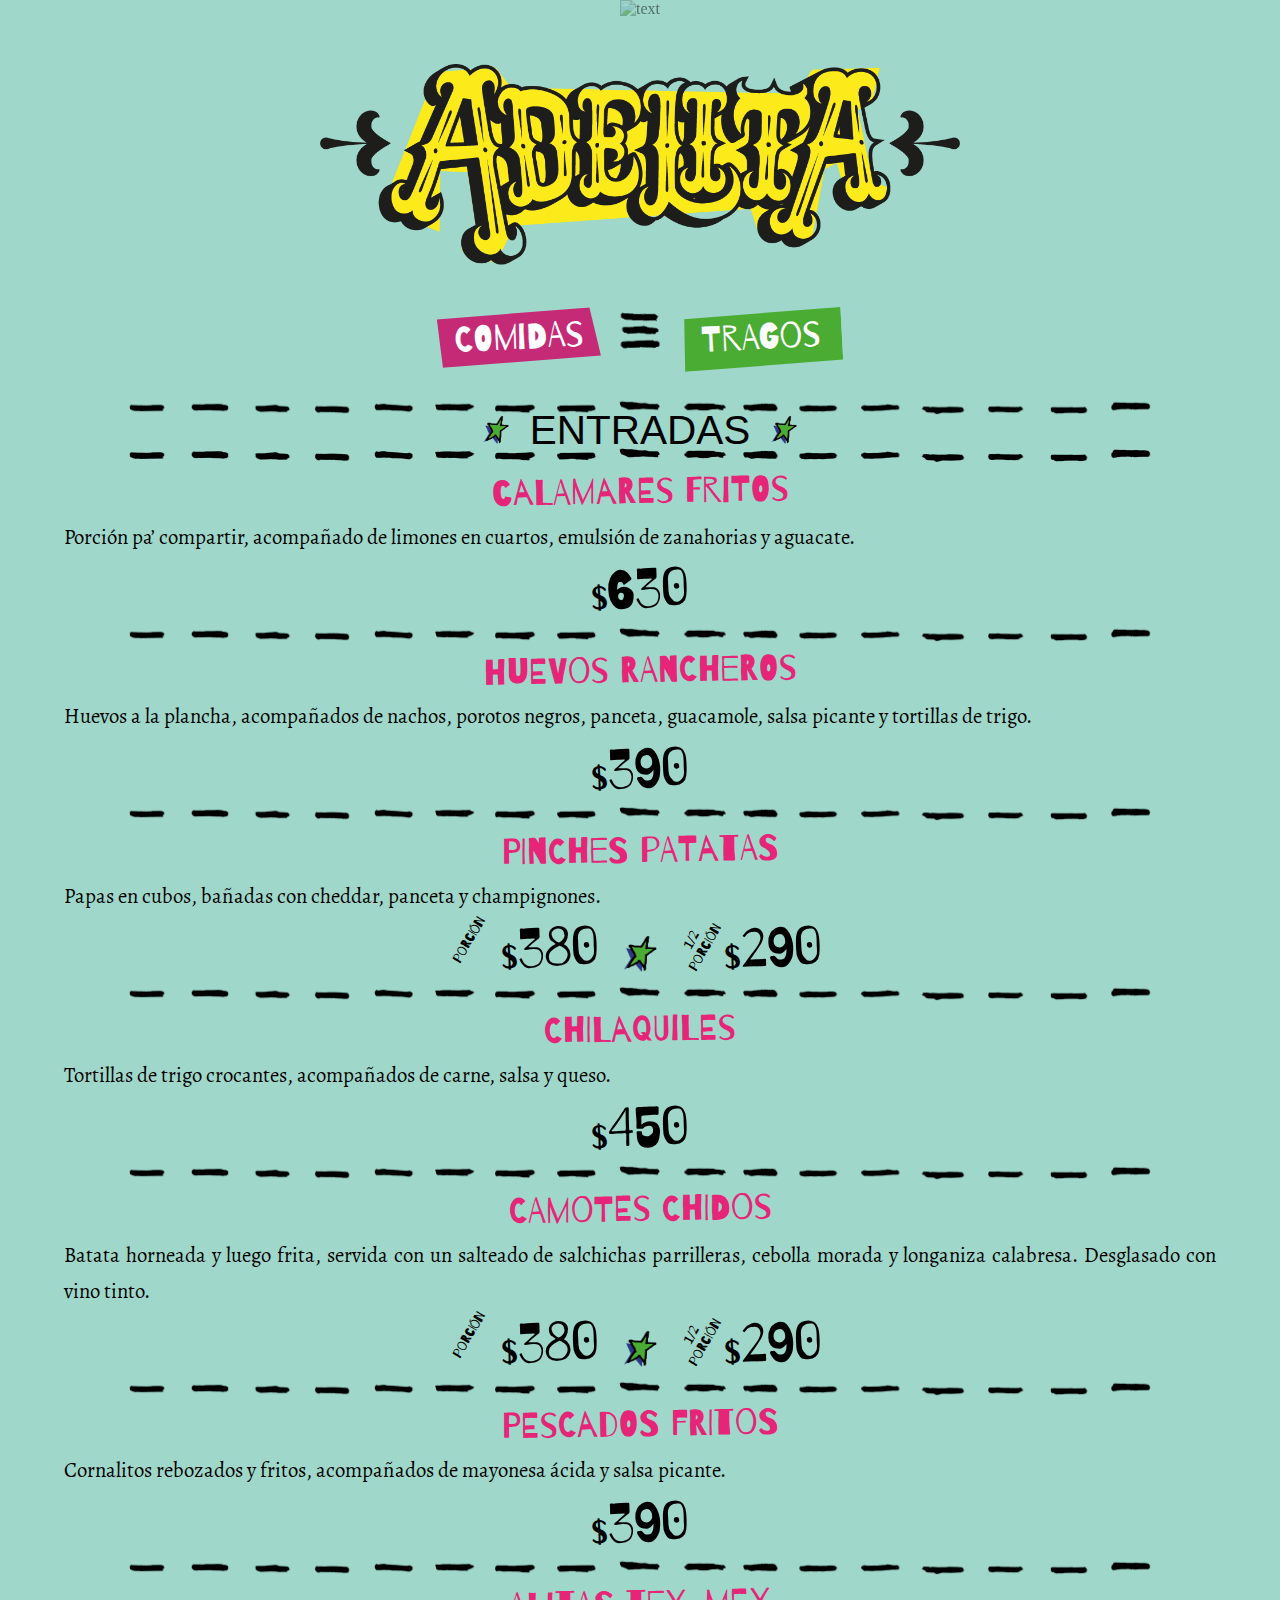
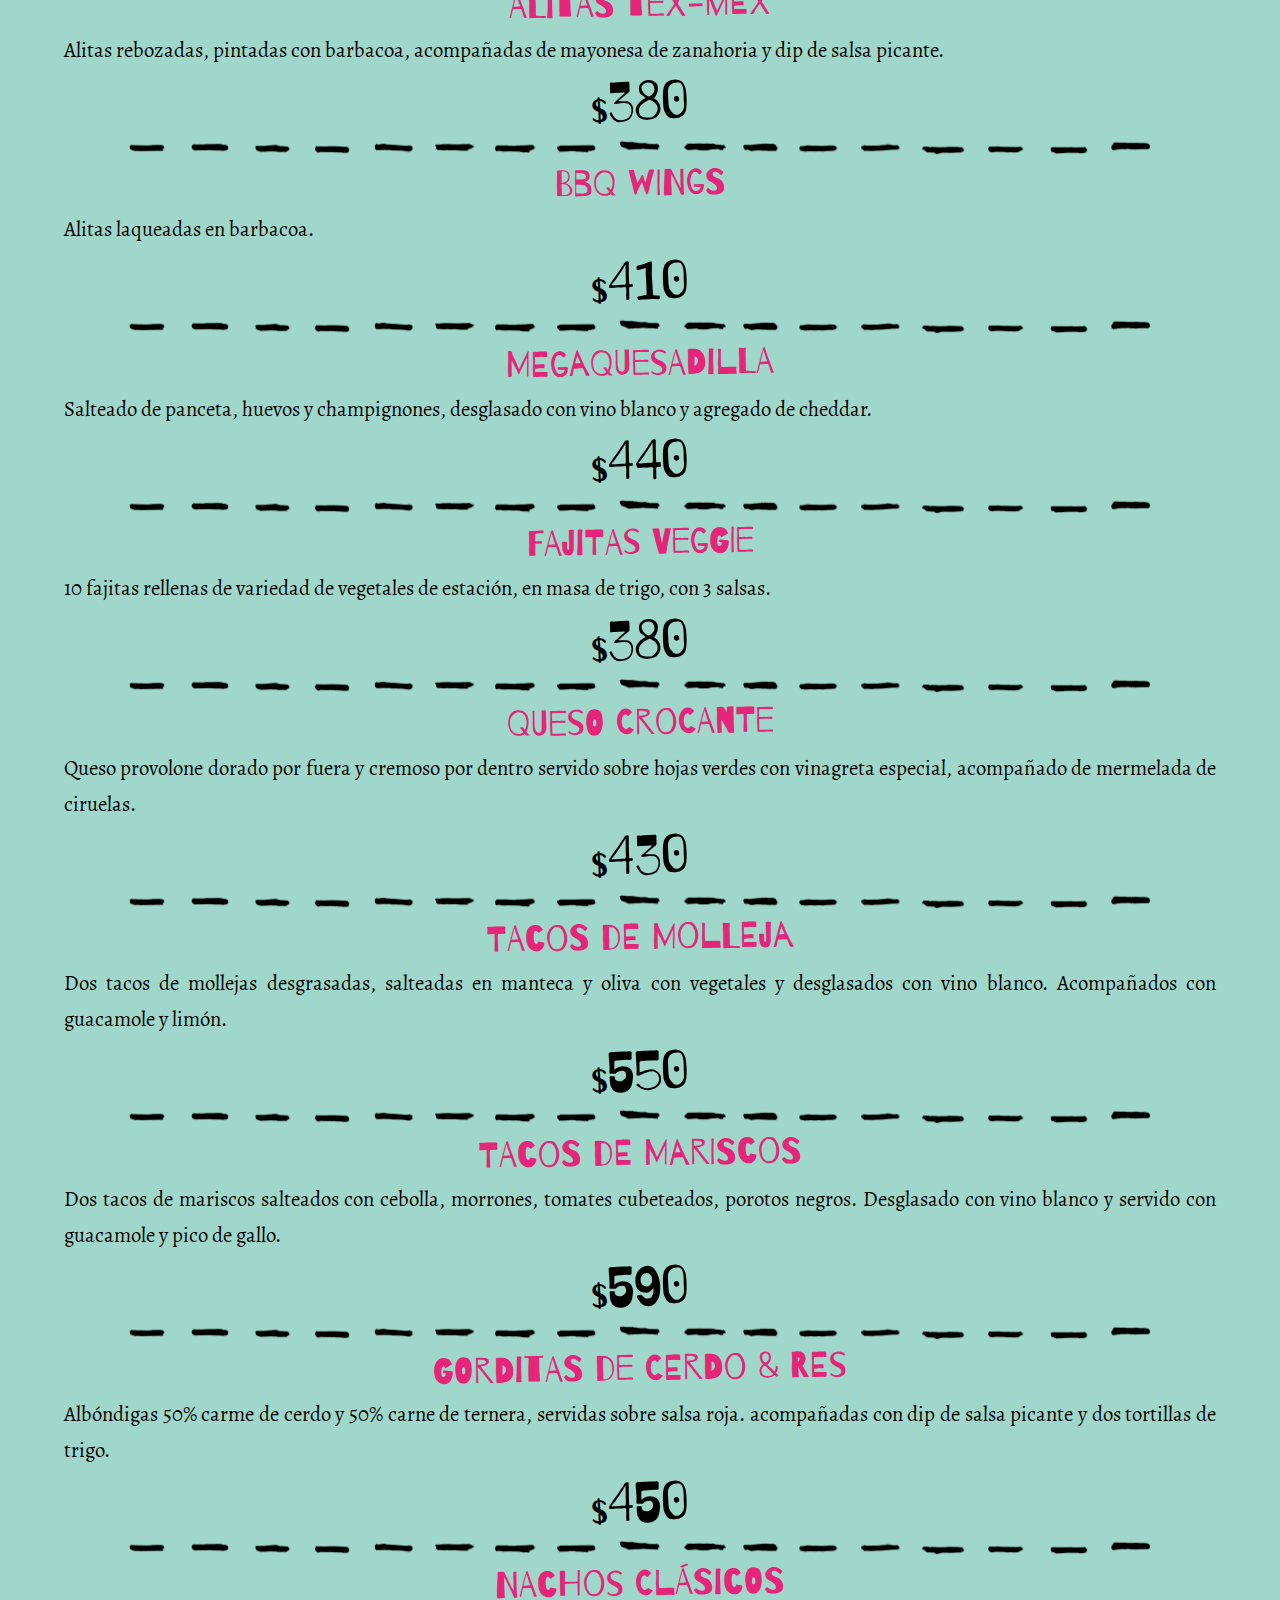
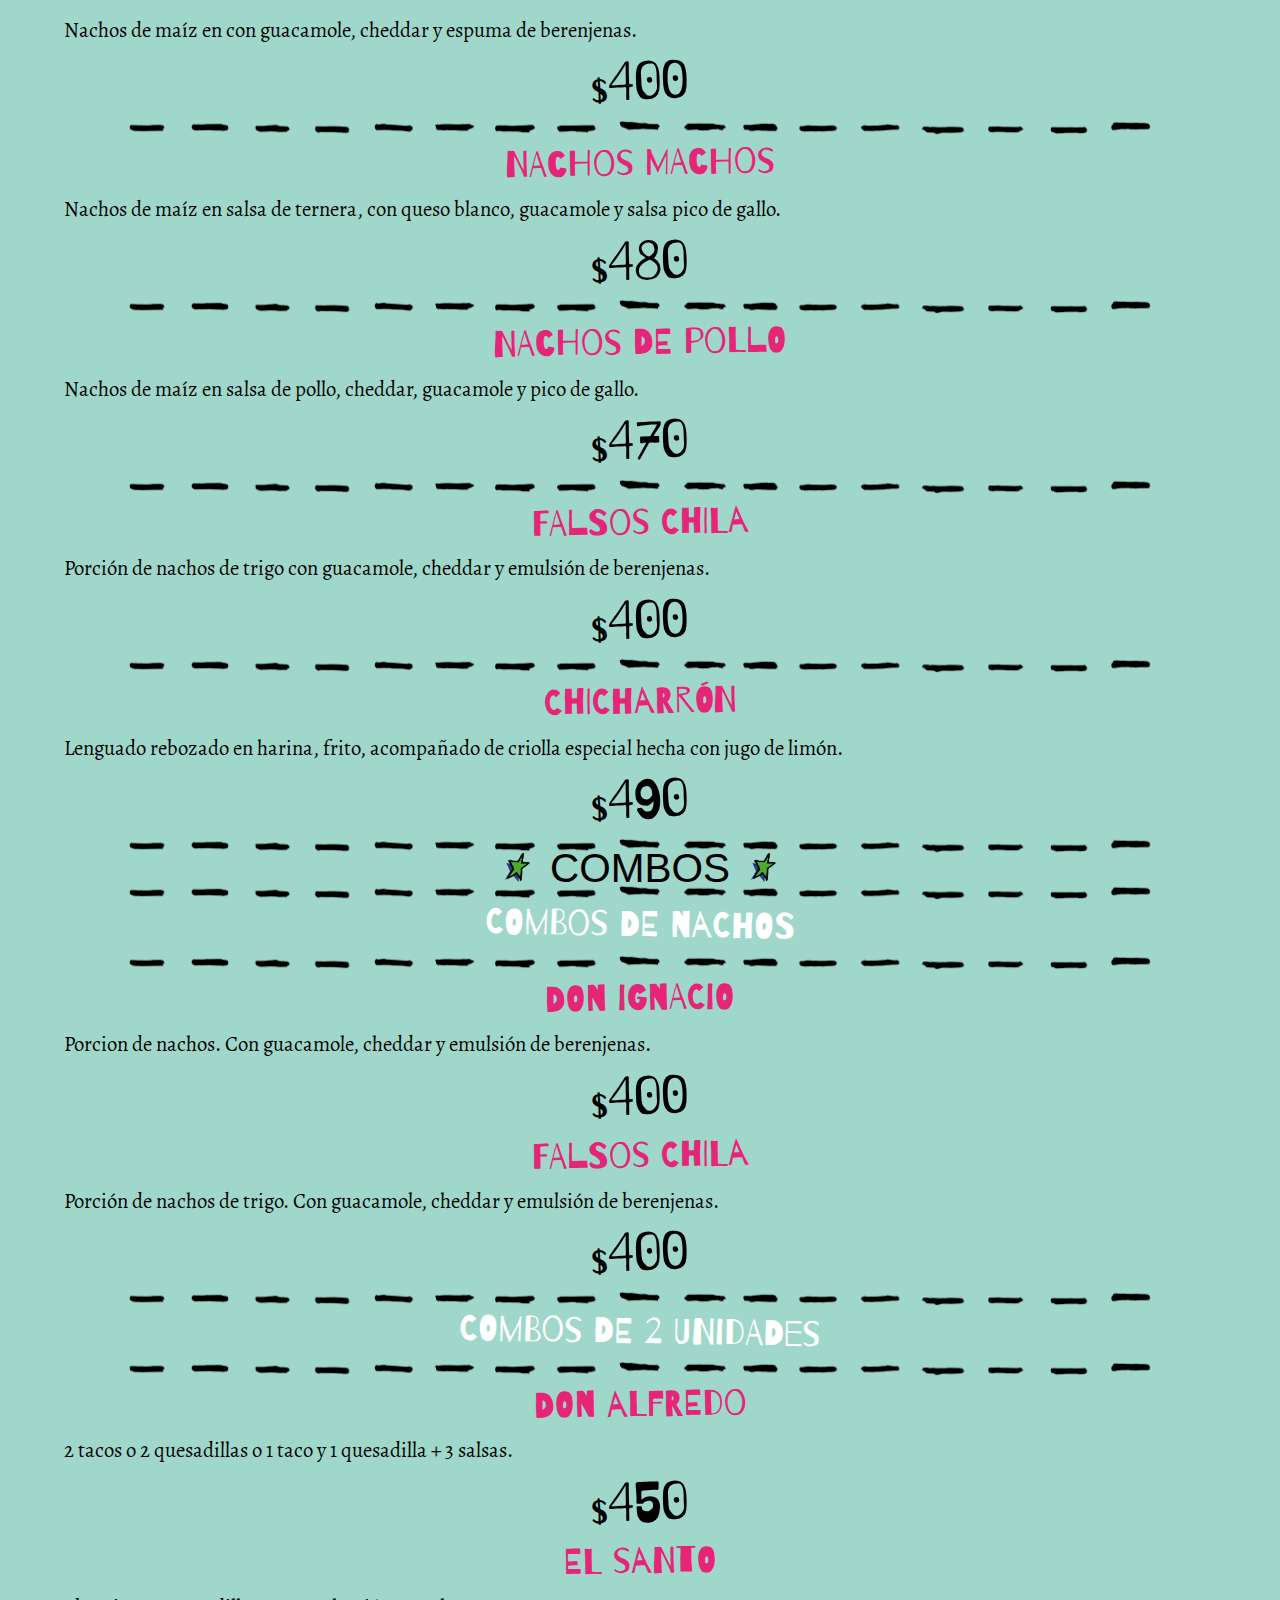
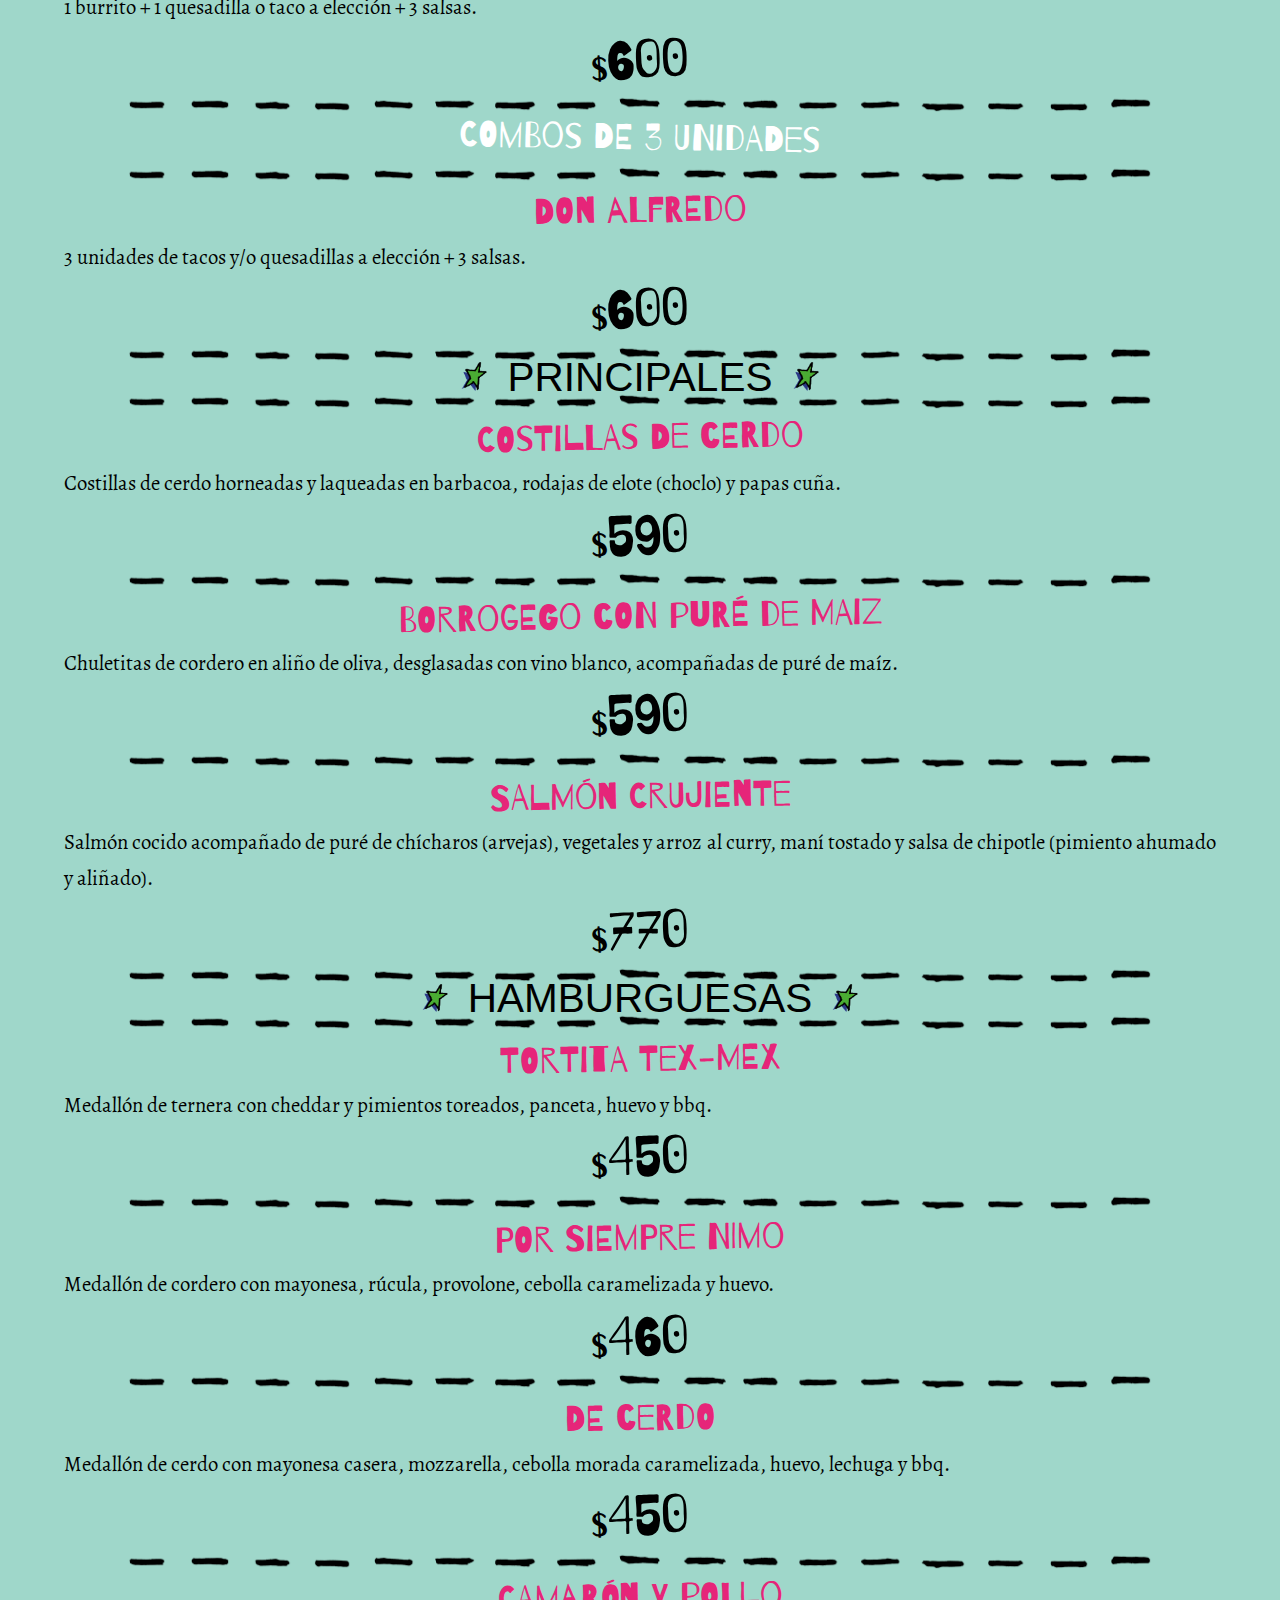
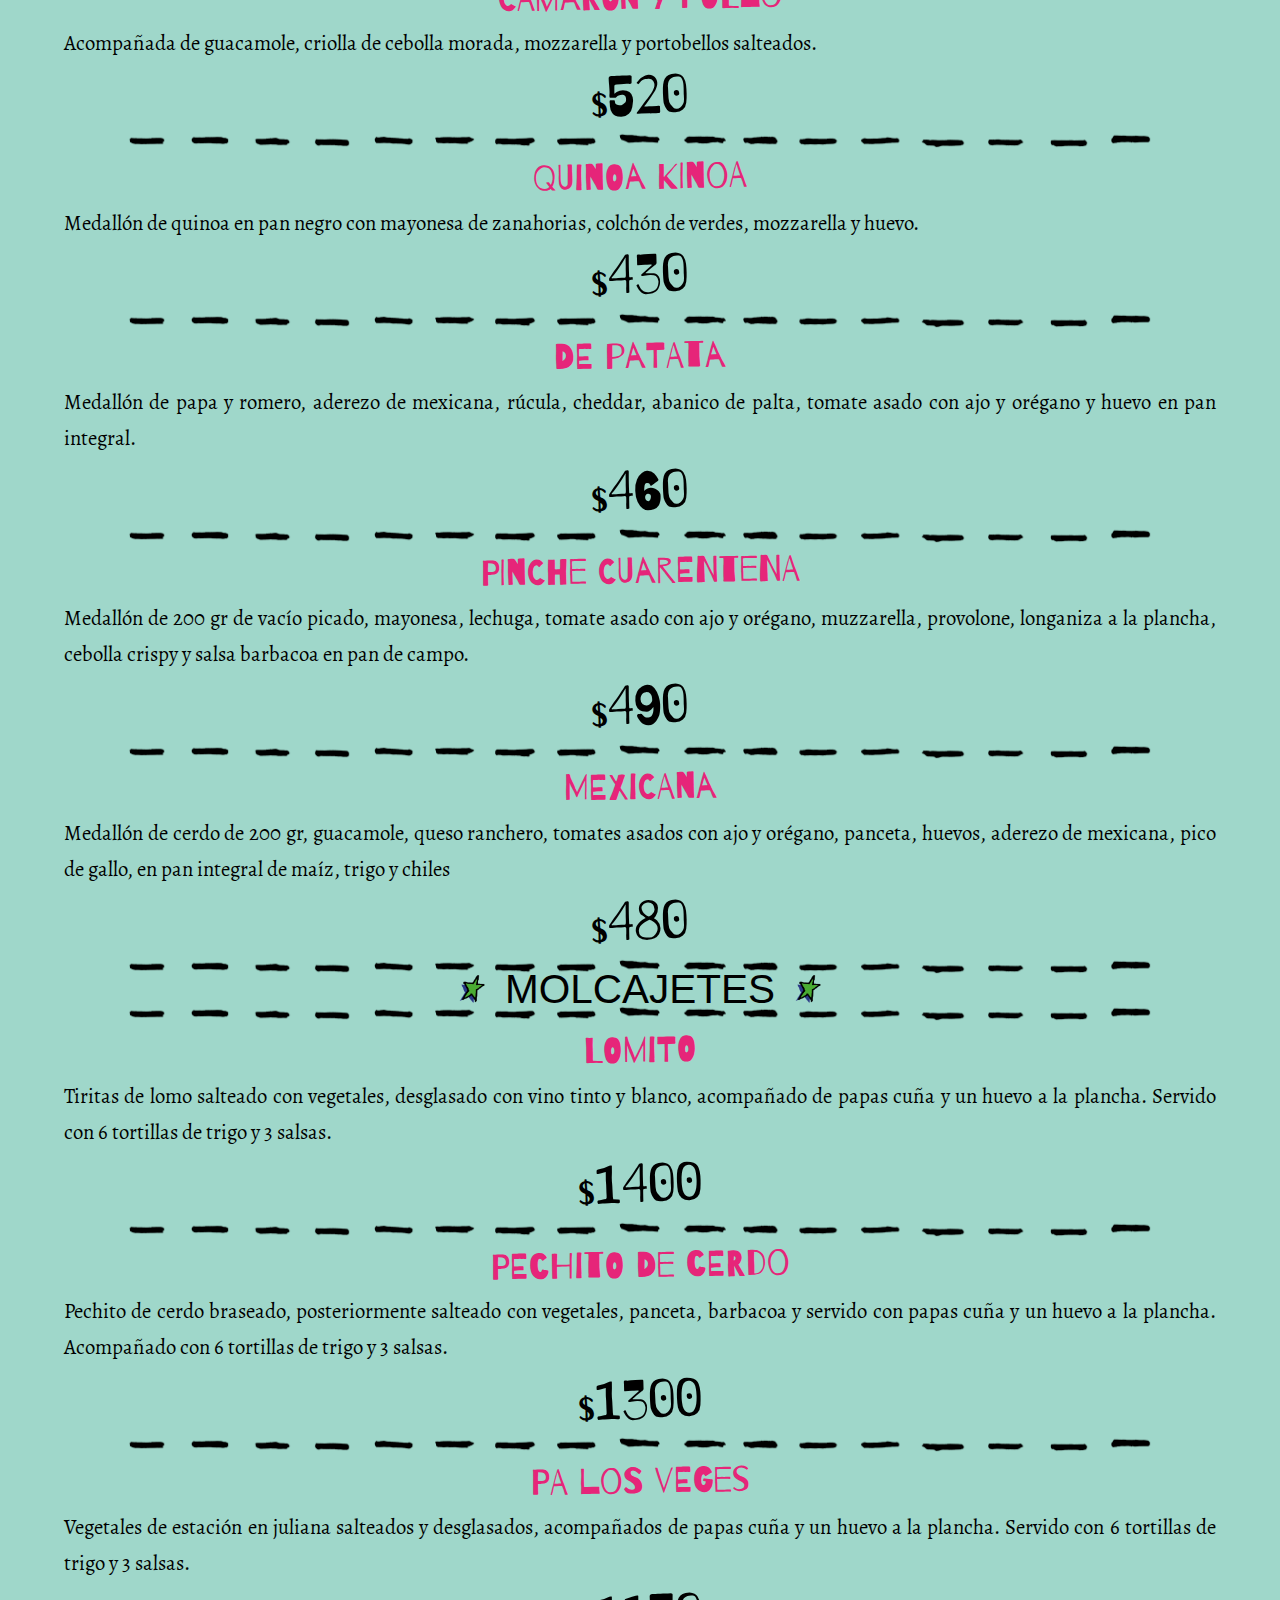
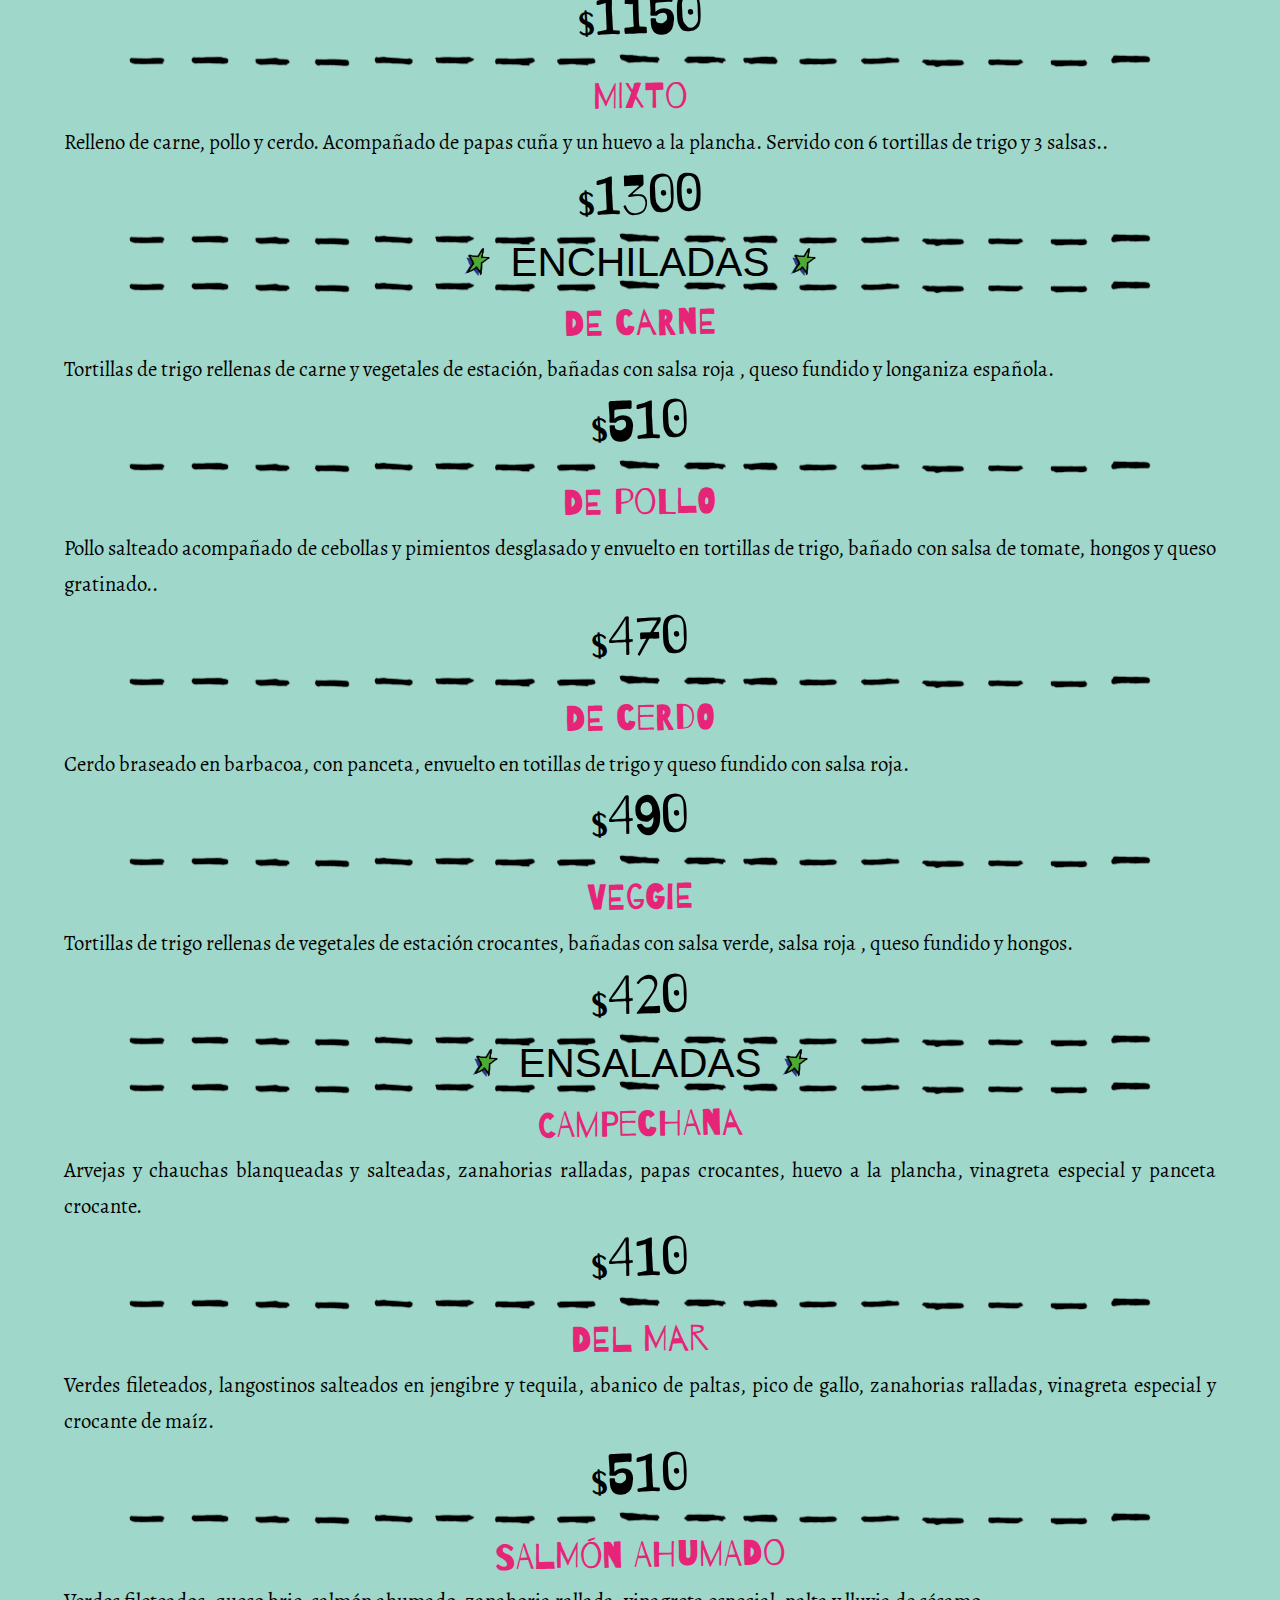
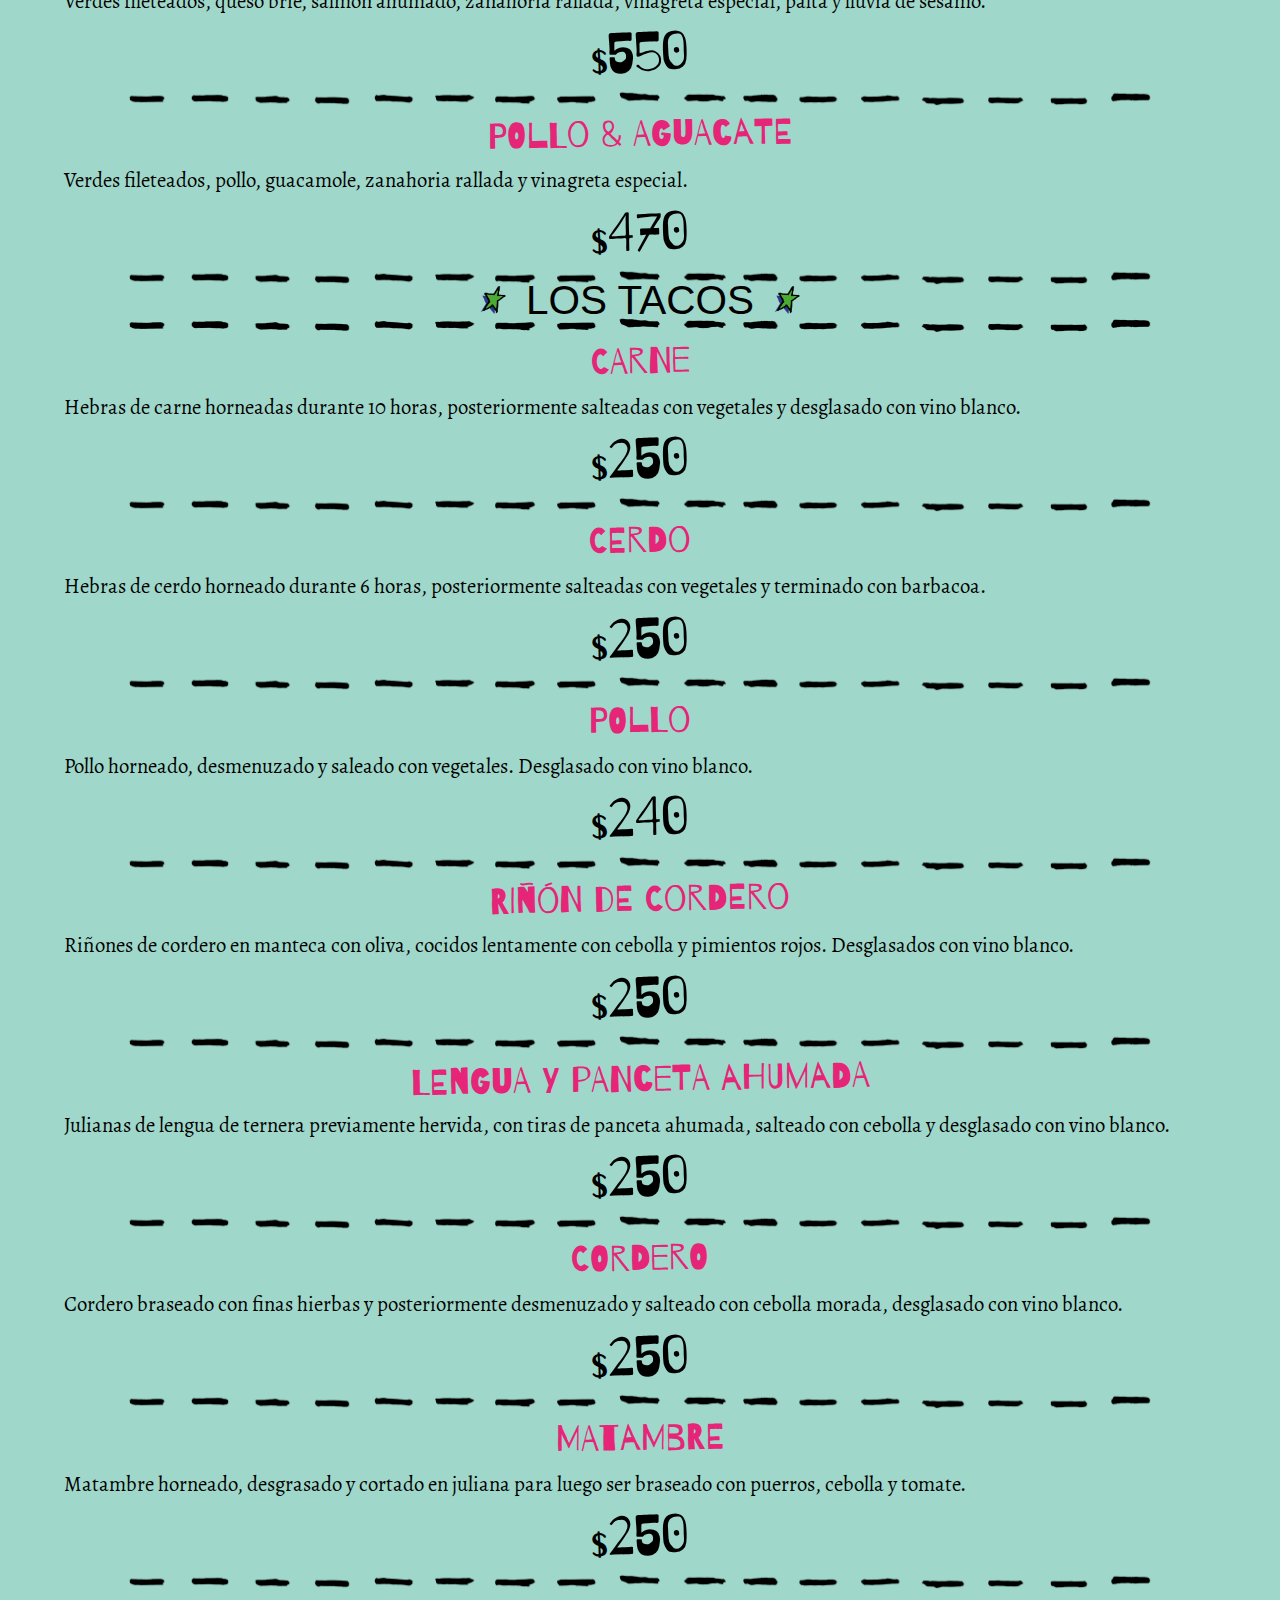
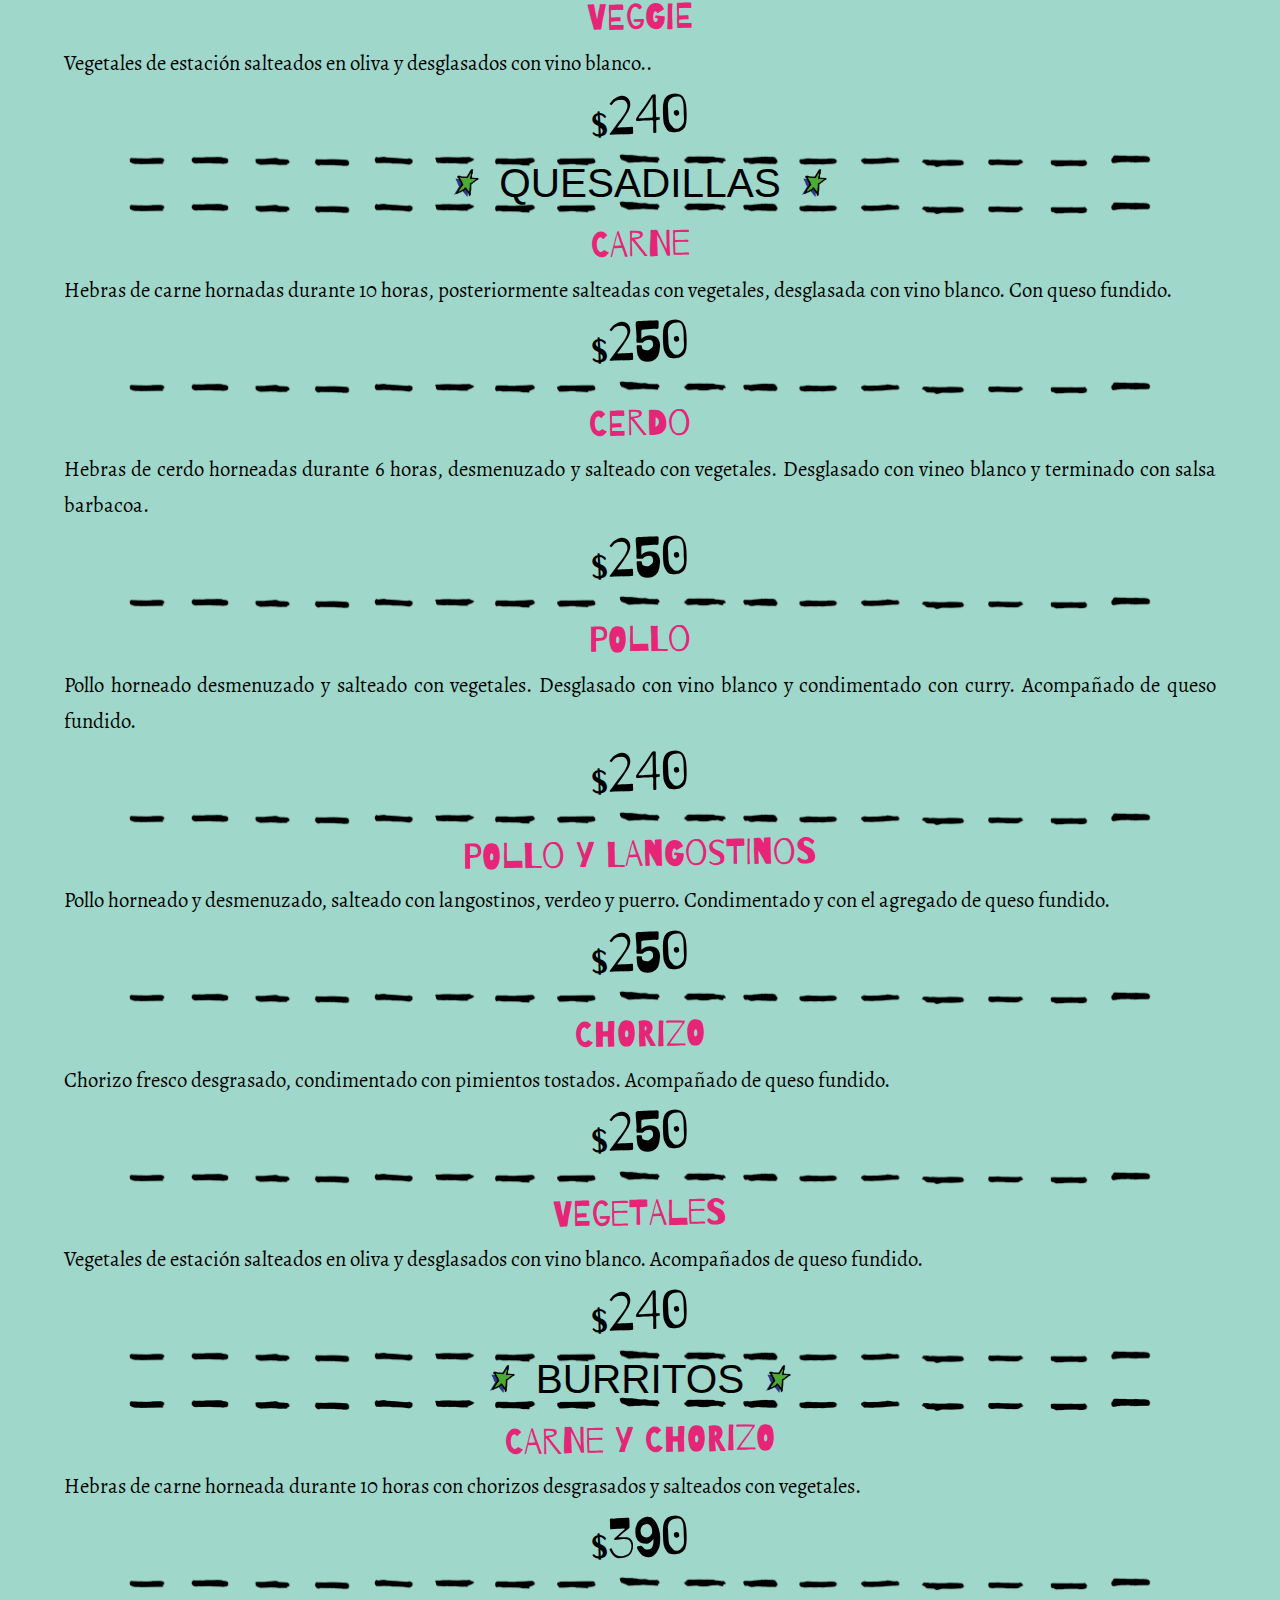
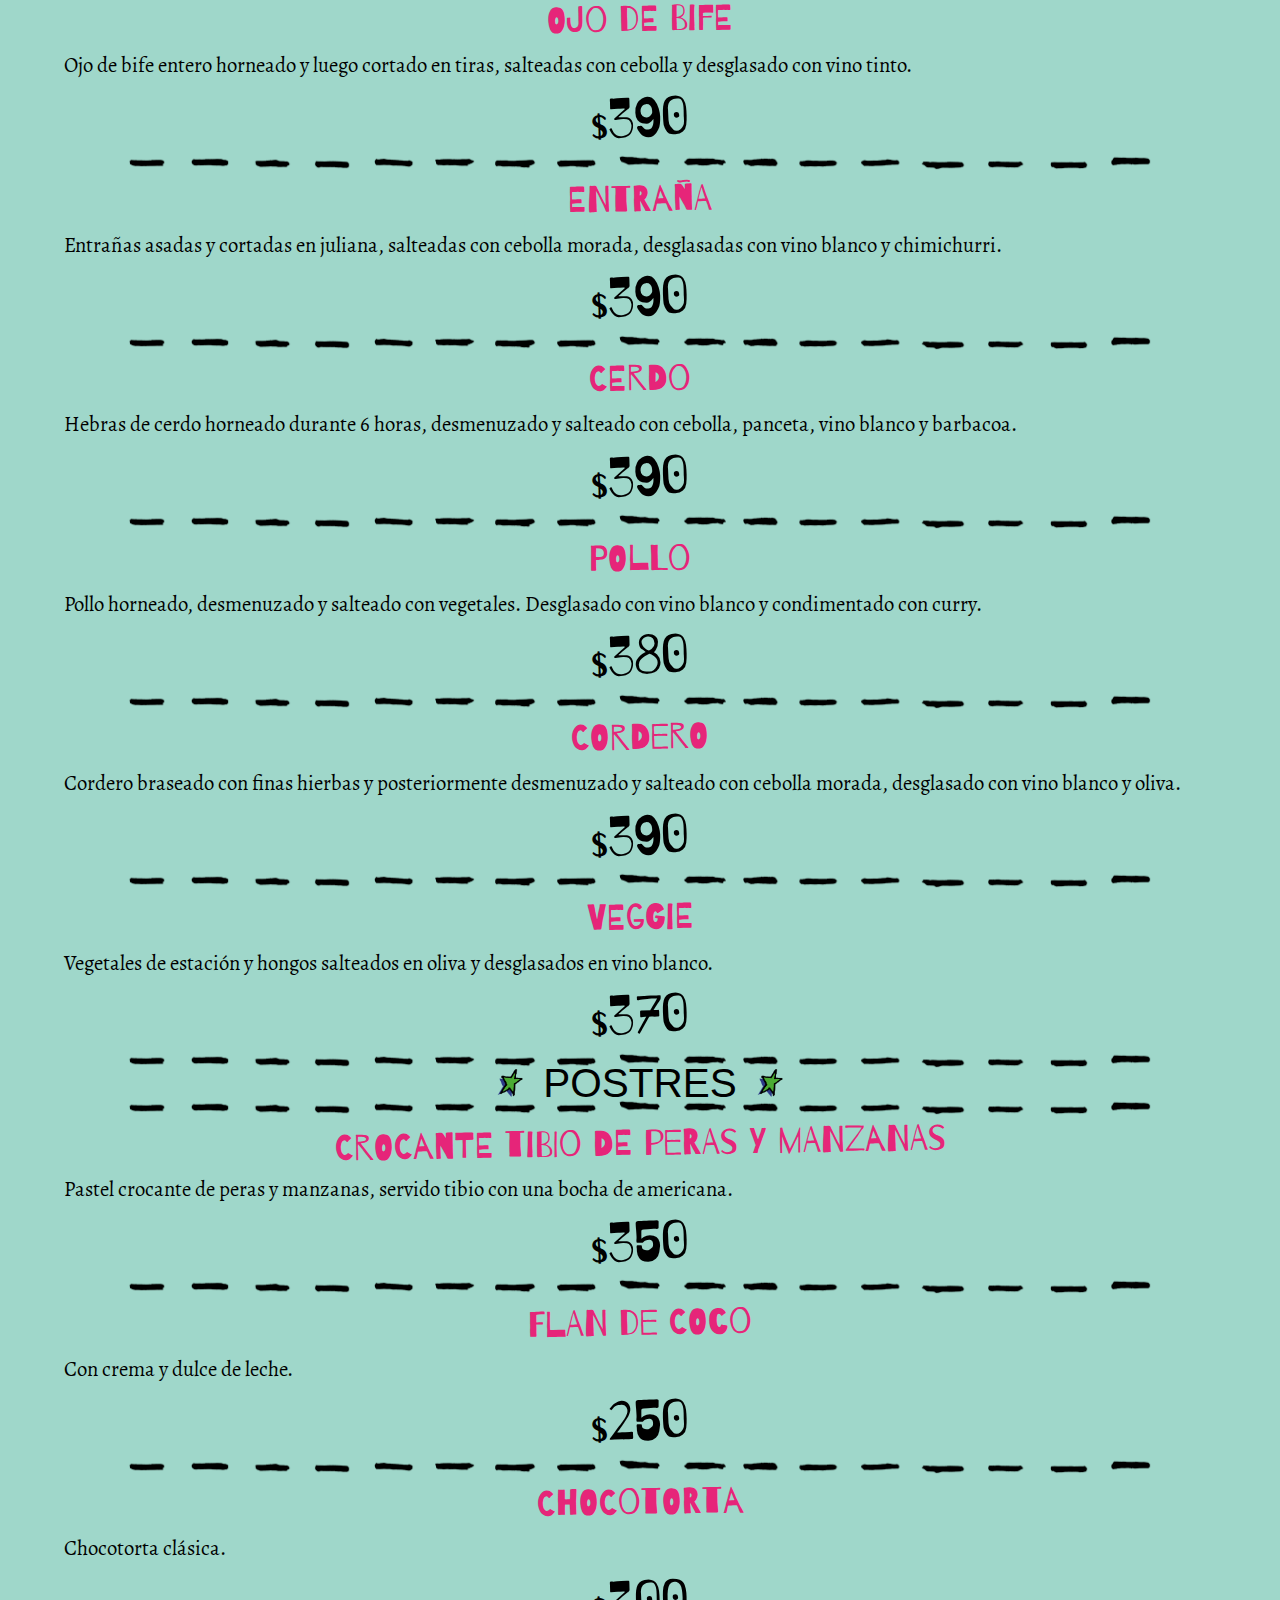
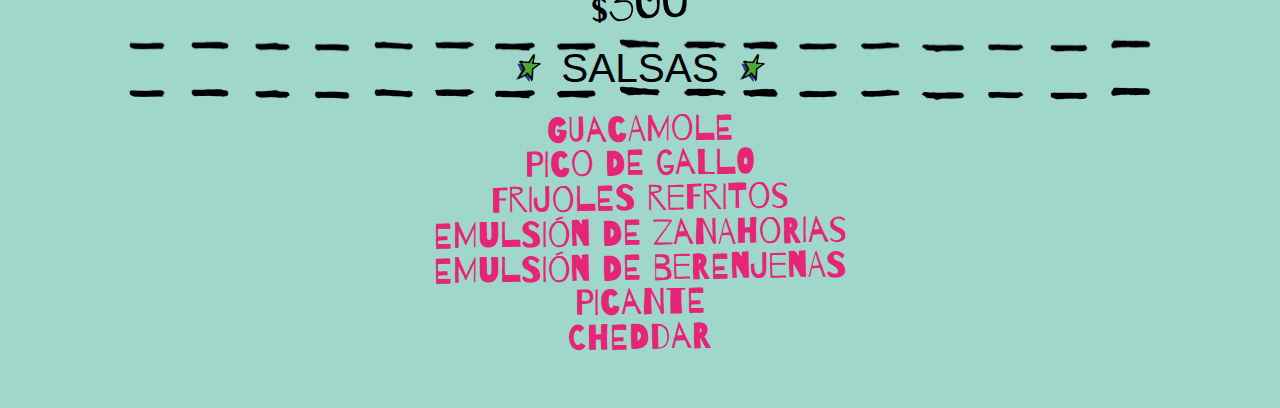
==== commit 8de69f90: "menu dropdown" ====
--- a/COMIDAS.html
+++ b/COMIDAS.html
@@ -6,6 +6,7 @@
 <link href="./ASSETS/CSS/main.css" rel="stylesheet">
 <link rel="stylesheet" href="./ASSETS/CSS/normalize.css">
 <link rel="stylesheet" href="https://use.typekit.net/rgq8iti.css">
+<script src="./ASSETS/SCRIPTS/JS/main.js"></script>
 
 </head>
 
@@ -19,10 +20,27 @@
 				</a>
 			<div class="botonera">
 				<a href="COMIDAS.html" class="boton_comidas"> COMIDAS </a>
+				<div class="dropdown">
+  					<img src="ASSETS/IMAGES/boton_menu-02.png" onclick="myFunction()" class="dropbtn" alt="boton_dropdown">
+  						<div id="myDropdown" class="dropdown-content">
+							<a href="#ENTRADAS">ENTRADAS</a>
+							<a href="#COMBOS">COMBOS</a>
+							<a href="#PRINCIPALES">PRINCIPALES</a>
+							<a href="#HAMBURGUESAS">HAMBURGUESAS</a>
+							<a href="#MOLCAJETES">MOLCAJETES</a>
+							<a href="#ENCHILADAS">ENCHILADAS</a>
+							<a href="#ENSALADAS">ENSALADAS</a>
+							<a href="#TACOS">LOS&nbsp;TACOS</a>
+							<a href="#QUESADILLAS">QUESADILLAS</a>
+							<a href="#BURRITOS">BURRITOS</a>
+							<a href="#POSTRES">POSTRES</a>
+							<a href="#SALSAS">SALSAS</a>
+						</div>
+				</div>
 				<a href="TRAGOS.html" class="boton_tragos"> TRAGOS </a>
 			</div>
 		<img src="ASSETS/IMAGES/LINEA-01.png" class="linea" alt="linea">
-		  <div class="titulo_menu">
+		  <div class="titulo_menu" id="ENTRADAS">
 			<img src="ASSETS/IMAGES/ESTRELLA-01.png" class="estrella" alt="estrella">ENTRADAS<img src="ASSETS/IMAGES/ESTRELLA-01.png" class="estrella" alt="estrella">
 			</div>
 	<div class="elemento_menu">
@@ -145,7 +163,7 @@
 			<p class="precio">$490</p>
 		<img src="ASSETS/IMAGES/LINEA-01.png" class="linea" alt="linea">
 	  </div>
-			<div class="titulo_menu">
+			<div class="titulo_menu" id="COMBOS">
 			<img src="ASSETS/IMAGES/ESTRELLA-01.png" class="estrella" alt="estrella">COMBOS<img src="ASSETS/IMAGES/ESTRELLA-01.png" class="estrella" alt="estrella">
 			</div>
 	<div class="elemento_menu">
@@ -180,7 +198,7 @@
 			<p class="precio">$600</p>
 		<img src="ASSETS/IMAGES/LINEA-01.png" class="linea" alt="linea">
 	  </div>		
-			<div class="titulo_menu">
+			<div class="titulo_menu" id="PRINCIPALES">
 			<img src="ASSETS/IMAGES/ESTRELLA-01.png" class="estrella" alt="estrella">PRINCIPALES<img src="ASSETS/IMAGES/ESTRELLA-01.png" class="estrella" alt="estrella">
 			</div>
 	<div class="elemento_menu">
@@ -202,7 +220,7 @@
 			<p class="precio">$770</p>
 		<img src="ASSETS/IMAGES/LINEA-01.png" class="linea" alt="linea">
 	  </div>
-		  <div class="titulo_menu">
+		  <div class="titulo_menu" id="HAMBURGUESAS">
 			<img src="ASSETS/IMAGES/ESTRELLA-01.png" class="estrella" alt="estrella">HAMBURGUESAS<img src="ASSETS/IMAGES/ESTRELLA-01.png" class="estrella" alt="estrella">
 			</div>
 	<div class="elemento_menu">
@@ -254,7 +272,7 @@
 			<p class="precio">$480</p>
 		<img src="ASSETS/IMAGES/LINEA-01.png" class="linea" alt="linea">
 	  </div>
-		  <div class="titulo_menu">
+		  <div class="titulo_menu" id="MOLCAJETES">
 			<img src="ASSETS/IMAGES/ESTRELLA-01.png" class="estrella" alt="estrella">MOLCAJETES<img src="ASSETS/IMAGES/ESTRELLA-01.png" class="estrella" alt="estrella">
 			</div>
 	<div class="elemento_menu">
@@ -282,7 +300,7 @@
 			<p class="precio">$1300</p>
 		<img src="ASSETS/IMAGES/LINEA-01.png" class="linea" alt="linea">
 	  </div>
-		  <div class="titulo_menu">
+		  <div class="titulo_menu" id="ENCHILADAS">
 			<img src="ASSETS/IMAGES/ESTRELLA-01.png" class="estrella" alt="estrella">ENCHILADAS<img src="ASSETS/IMAGES/ESTRELLA-01.png" class="estrella" alt="estrella">
 			</div>
 	<div class="elemento_menu">
@@ -310,7 +328,7 @@
 			<p class="precio">$420</p>
 		<img src="ASSETS/IMAGES/LINEA-01.png" class="linea" alt="linea">
 	  </div>
-		  <div class="titulo_menu">
+		  <div class="titulo_menu" id="ENSALADAS">
 			<img src="ASSETS/IMAGES/ESTRELLA-01.png" class="estrella" alt="estrella">ENSALADAS<img src="ASSETS/IMAGES/ESTRELLA-01.png" class="estrella" alt="estrella">
 			</div>
 	<div class="elemento_menu">
@@ -338,7 +356,7 @@
 			<p class="precio">$470</p>
 		<img src="ASSETS/IMAGES/LINEA-01.png" class="linea" alt="linea">
 	  </div>
-		  <div class="titulo_menu">
+		  <div class="titulo_menu" id="TACOS">
 			<img src="ASSETS/IMAGES/ESTRELLA-01.png" class="estrella" alt="estrella">LOS TACOS<img src="ASSETS/IMAGES/ESTRELLA-01.png" class="estrella" alt="estrella">
 			</div>
 	<div class="elemento_menu">
@@ -390,7 +408,7 @@
 			<p class="precio">$240</p>
 		<img src="ASSETS/IMAGES/LINEA-01.png" class="linea" alt="linea">
 	  </div>
-		  <div class="titulo_menu">
+		  <div class="titulo_menu" id="QUESADILLAS">
 			<img src="ASSETS/IMAGES/ESTRELLA-01.png" class="estrella" alt="estrella">QUESADILLAS<img src="ASSETS/IMAGES/ESTRELLA-01.png" class="estrella" alt="estrella">
 			</div>
 	<div class="elemento_menu">
@@ -430,7 +448,7 @@
 			<p class="precio">$240</p>
 		<img src="ASSETS/IMAGES/LINEA-01.png" class="linea" alt="linea">
 	  </div>
-		  <div class="titulo_menu">
+		  <div class="titulo_menu" id="BURRITOS">
 			<img src="ASSETS/IMAGES/ESTRELLA-01.png" class="estrella" alt="estrella">BURRITOS<img src="ASSETS/IMAGES/ESTRELLA-01.png" class="estrella" alt="estrella">
 			</div>
 	<div class="elemento_menu">
@@ -476,7 +494,7 @@
 			<p class="precio">$370</p>
 		<img src="ASSETS/IMAGES/LINEA-01.png" class="linea" alt="linea">
 	  </div>			
-		  <div class="titulo_menu">
+		  <div class="titulo_menu" id="POSTRES">
 			<img src="ASSETS/IMAGES/ESTRELLA-01.png" class="estrella" alt="estrella">POSTRES<img src="ASSETS/IMAGES/ESTRELLA-01.png" class="estrella" alt="estrella">
 			</div>
 	<div class="elemento_menu">
@@ -498,7 +516,7 @@
 			<p class="precio">$300</p>
 		<img src="ASSETS/IMAGES/LINEA-01.png" class="linea" alt="linea">
 	  </div>
-		  <div class="titulo_menu">
+		  <div class="titulo_menu" id="SALSAS">
 			<img src="ASSETS/IMAGES/ESTRELLA-01.png" class="estrella" alt="estrella">SALSAS<img src="ASSETS/IMAGES/ESTRELLA-01.png" class="estrella" alt="estrella">
 			</div>
 	<div class="elemento_menu">
--- a/ASSETS/CSS/main.css
+++ b/ASSETS/CSS/main.css
@@ -18,6 +18,13 @@
 body {
 	background-color: #9FD7CA;
 }
+
+
+.container{
+	height: 100%;
+	background-color: #9FD7CA;
+	padding: 5%;
+	}
 
 .botonera_index {
 	display: block;
@@ -59,14 +66,68 @@
 	clip-path: polygon(8% 20%, 95% 15%, 95% 80%, 7% 85%);
 }
 
+
+	
 .botonera{
+	height: 10vh;
+	width: 100%;
+	background-color: #9FD7CA;
 	display: flex;
 	justify-content: center;
 	text-align: center;
 	padding-bottom: 1vh;
-}
-
-.contenedor_boton{}
+	z-index: 900;
+}
+
+/* Dropdown Button */
+.dropbtn {
+	height: 5vh;
+  padding: 1vh;
+  border: none;
+  cursor: pointer;
+}
+
+/* Dropdown button on hover & focus */
+.dropbtn:hover, .dropbtn:focus {
+  background-color: #F7DE18;
+}
+
+/* The container <div> - needed to position the dropdown content */
+.dropdown {
+  position: relative;
+  display: block;
+}
+
+/* Dropdown Content (Hidden by Default) */
+.dropdown-content {
+  display: none;
+	left: 50%;
+    transform: translateX(-50%);
+	padding-left: 3vw;
+	padding-right: 3vw; 
+  text-decoration: none;
+  position: absolute;
+  background-color: #f1f1f1;
+	  box-shadow: 6px 6px 8px 0px rgba(0,0,0,0.5);
+  z-index: 1;
+}
+
+/* Links inside the dropdown */
+.dropdown-content a {
+  color: black;
+	padding: 1vh;
+  text-decoration: none;
+  display: block;
+	text-align: center;
+	font-family: Barrio, Bahiana;
+	font-size: 4vh;
+}
+
+/* Change color of dropdown links on hover */
+.dropdown-content a:hover {background-color: #ddd}
+
+/* Show the dropdown menu (use JS to add this class to the .dropdown-content container when the user clicks on the dropdown button) */
+.show {display:block;}
 
 .boton_comidas {
 	height: 7vh;
@@ -118,12 +179,6 @@
 	z-index: 1000;
 }
 
-
-.container{
-	background-color: #9FD7CA;
-	padding: 5%;
-}
-
 .logo_adelita{
 	display: block;
 	margin-left: auto;
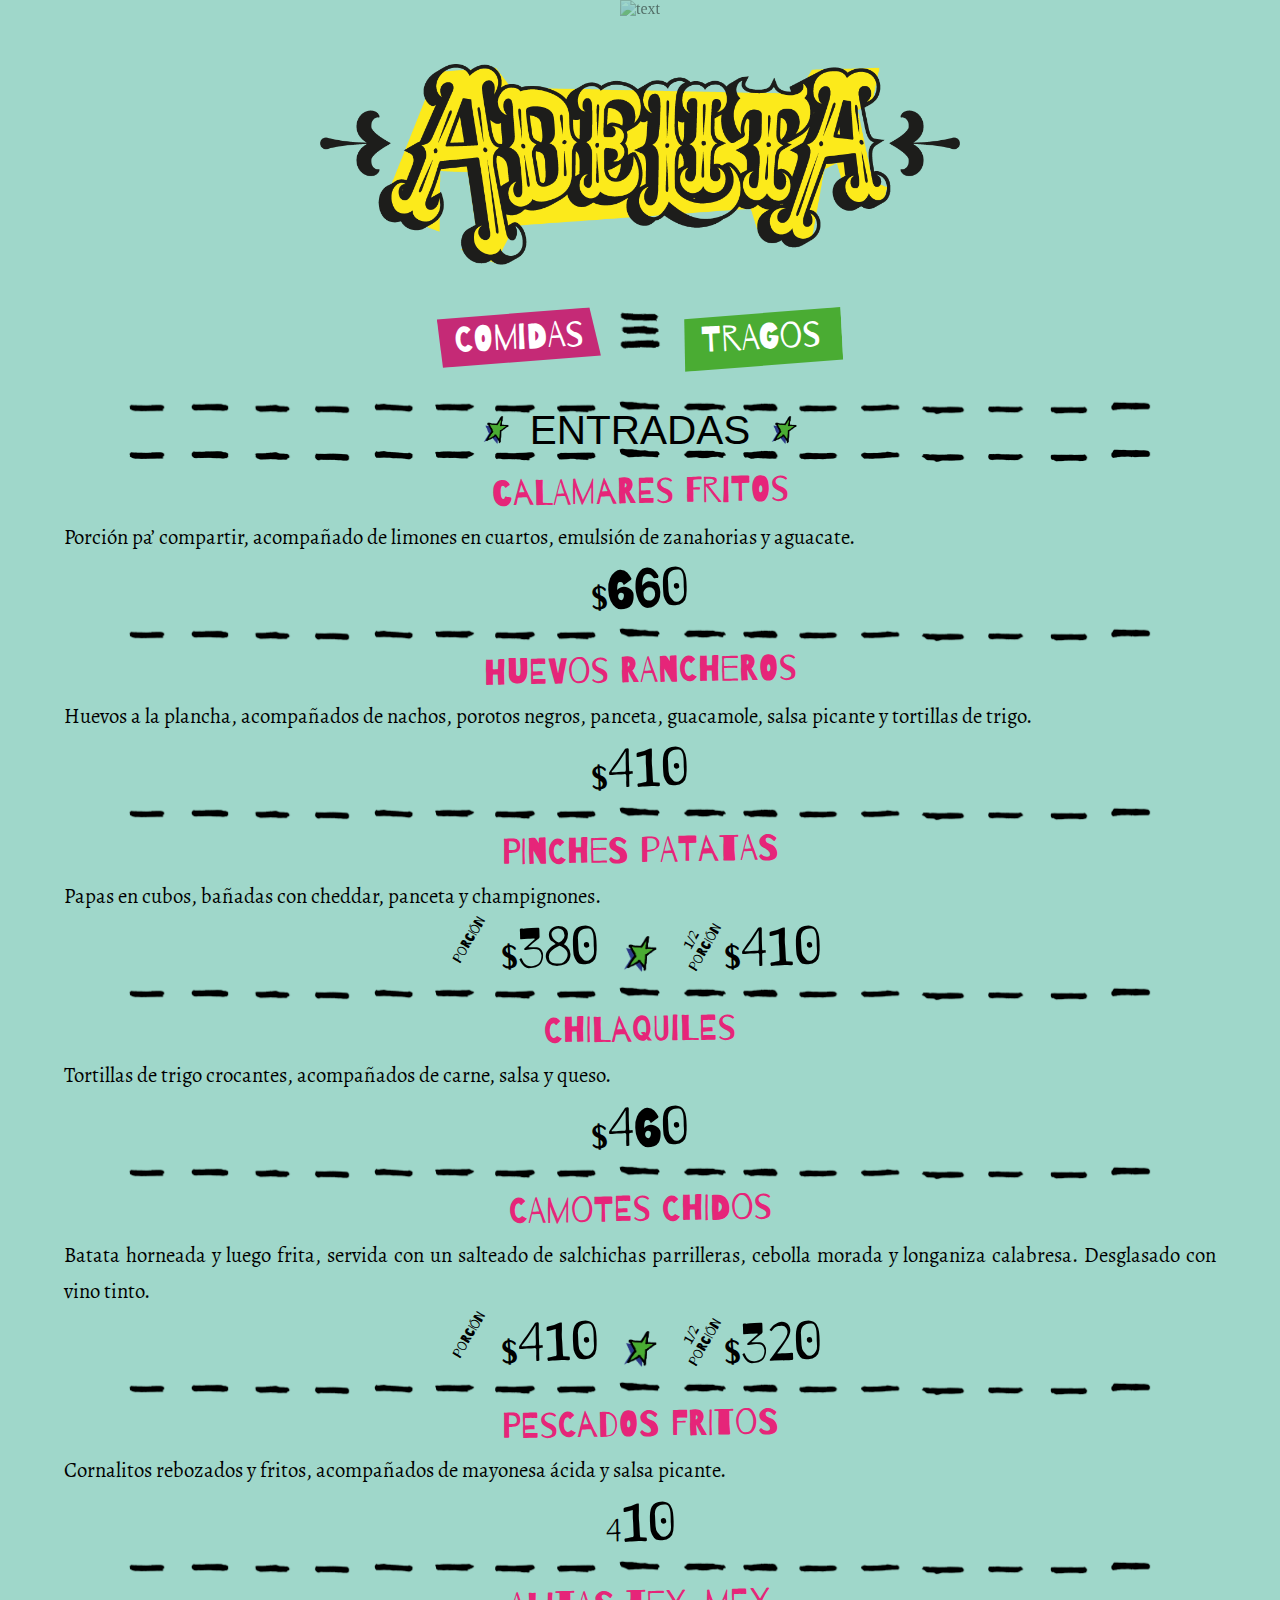
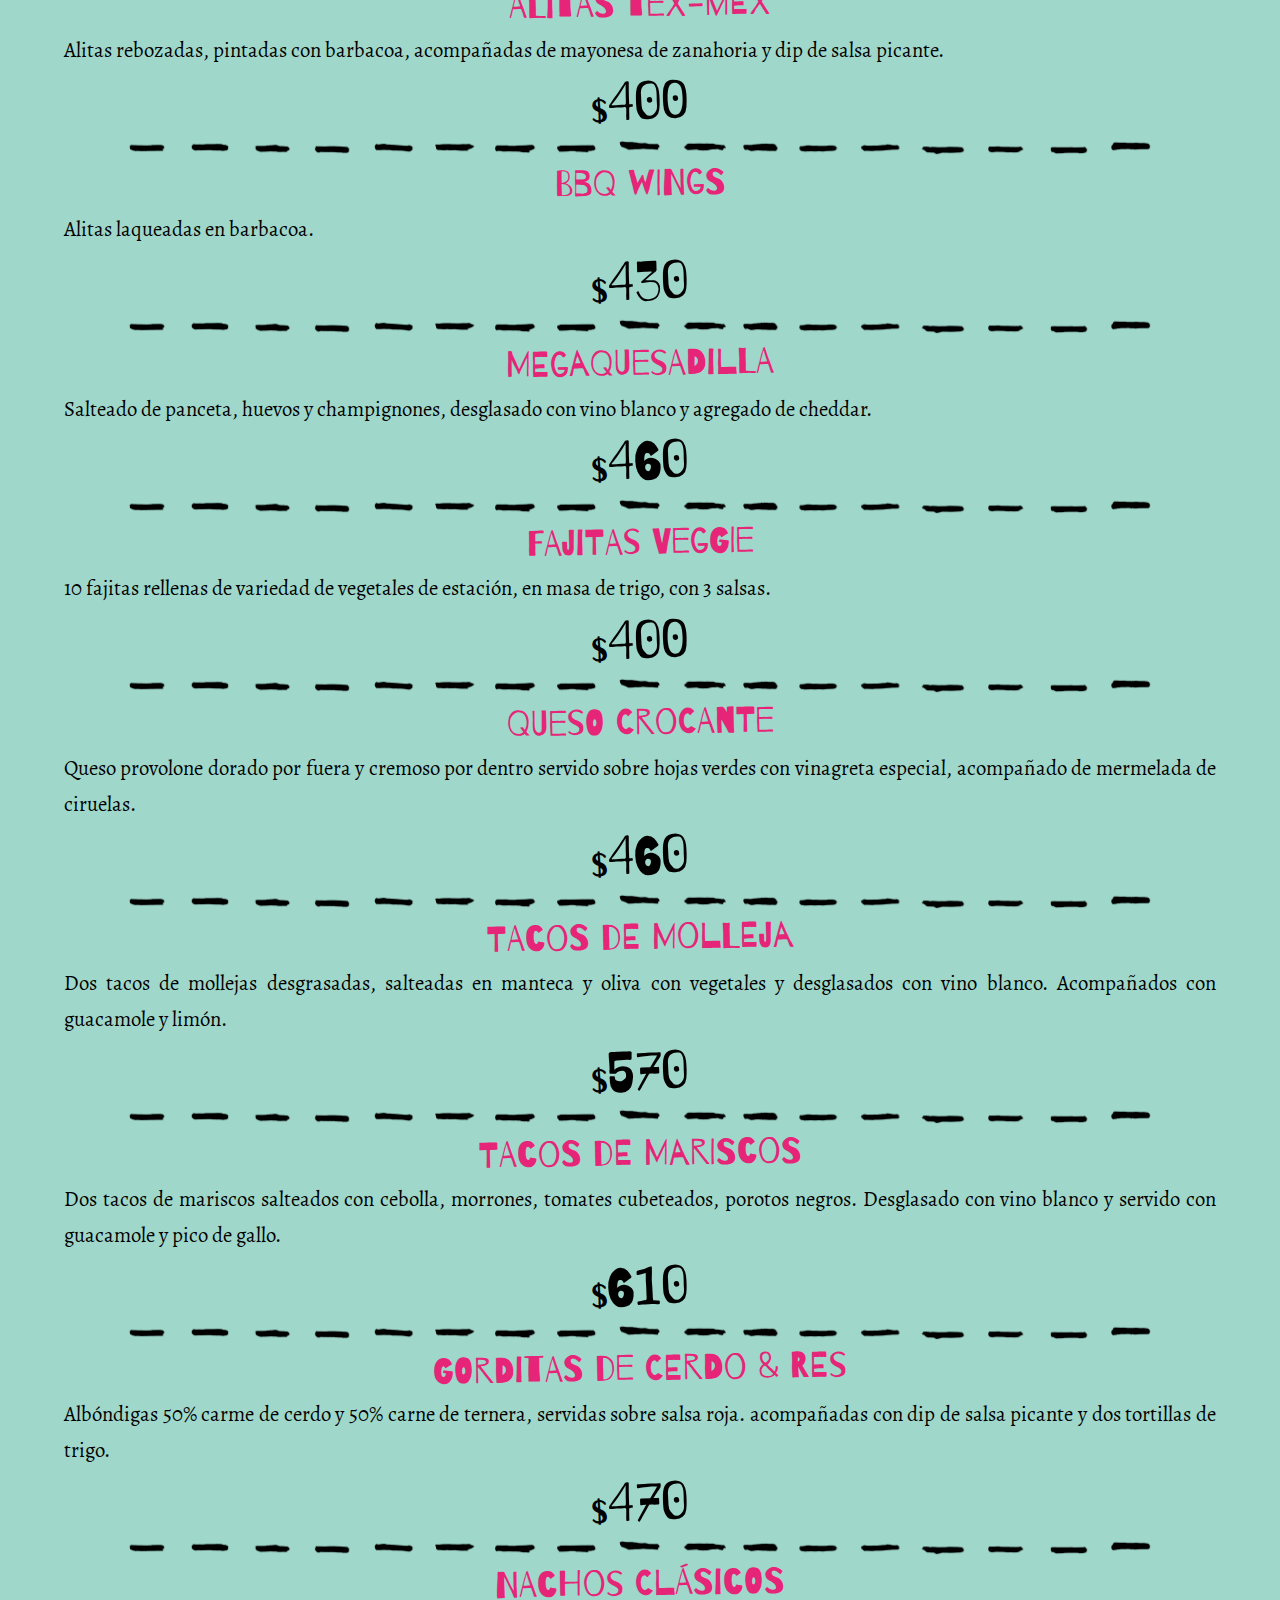
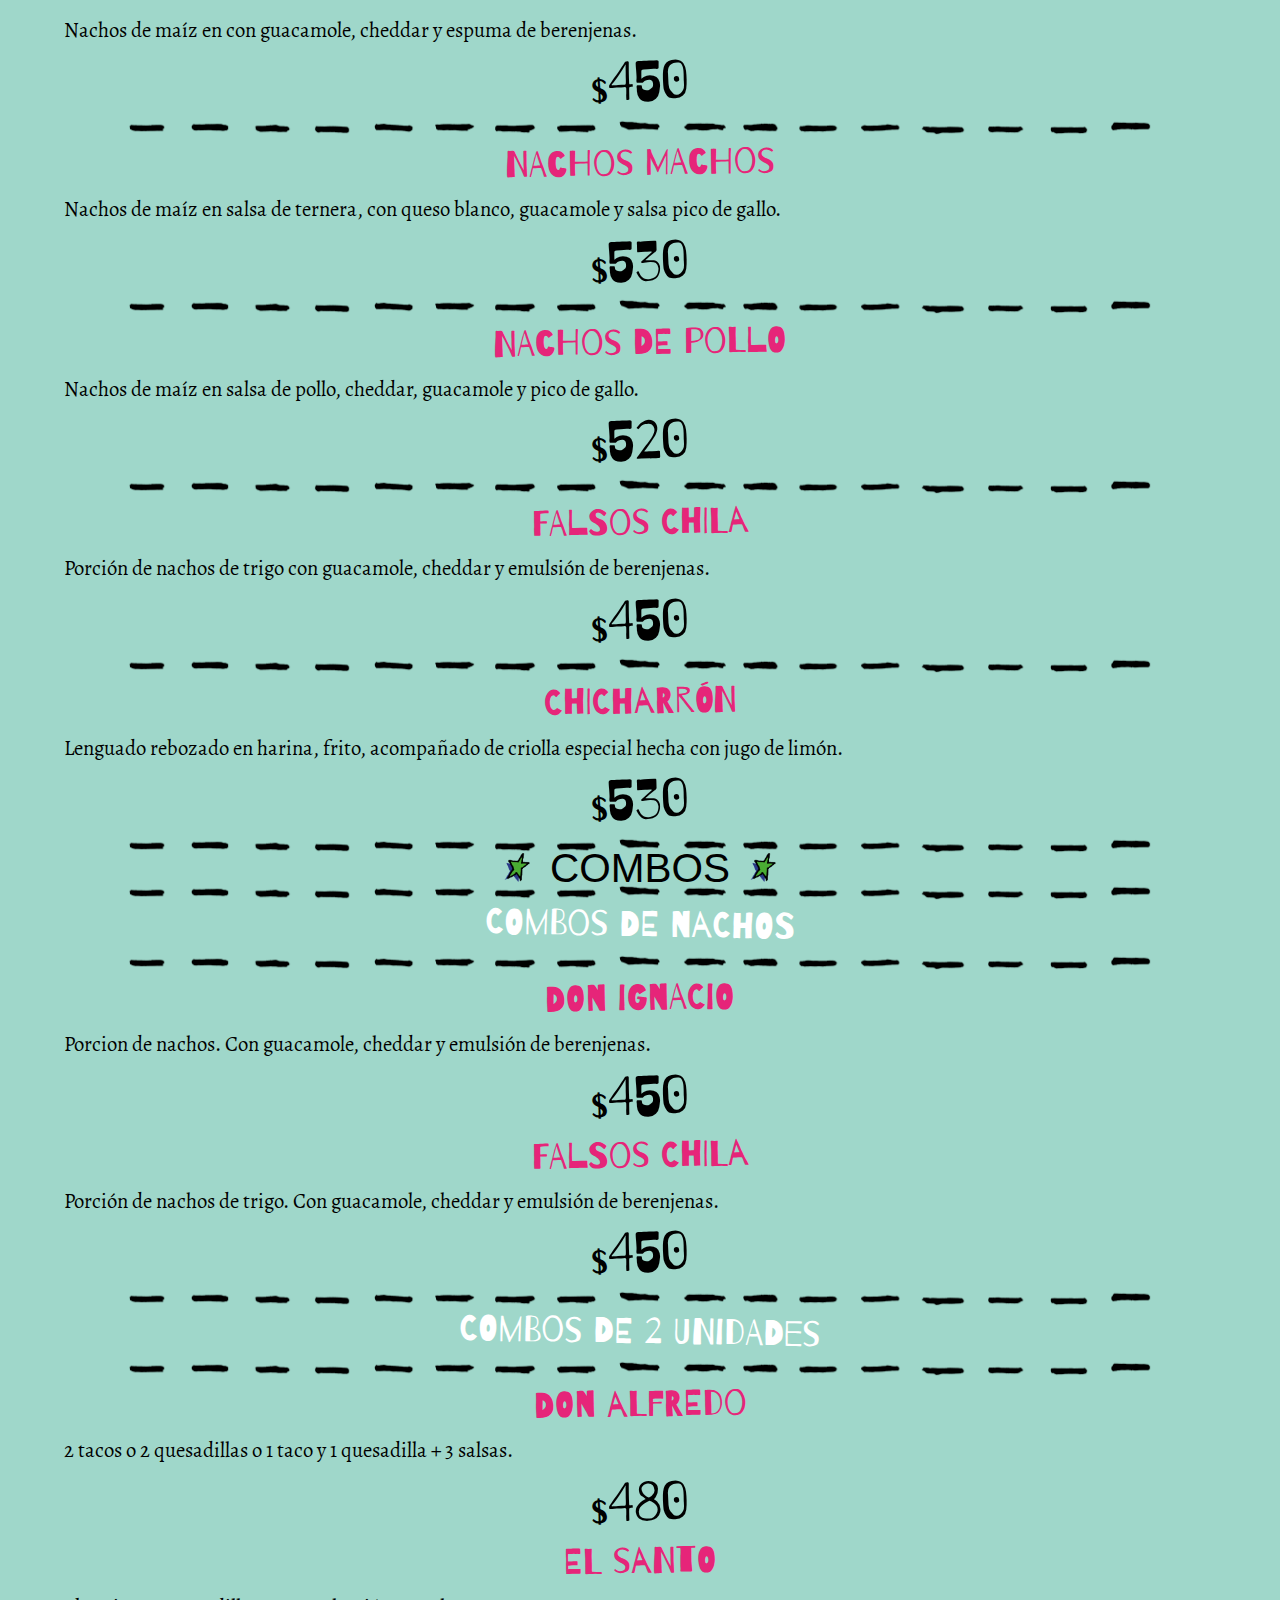
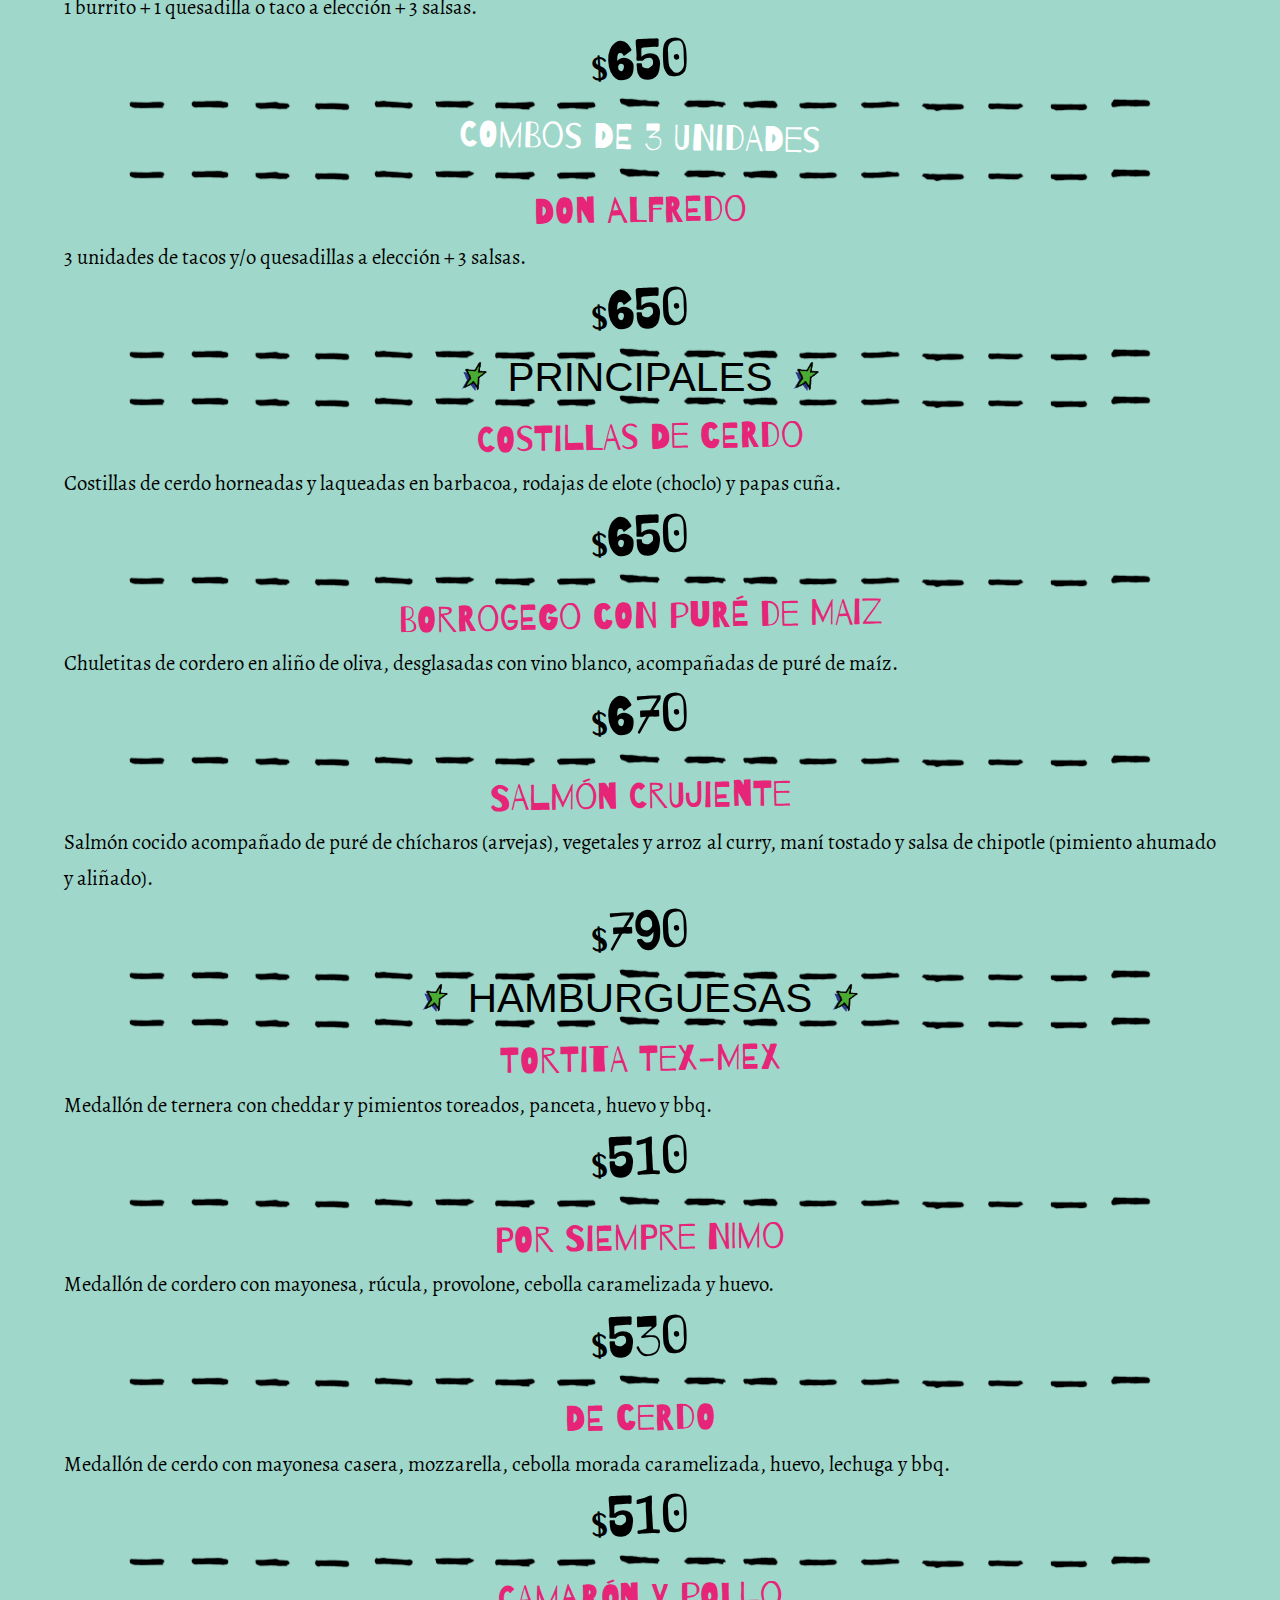
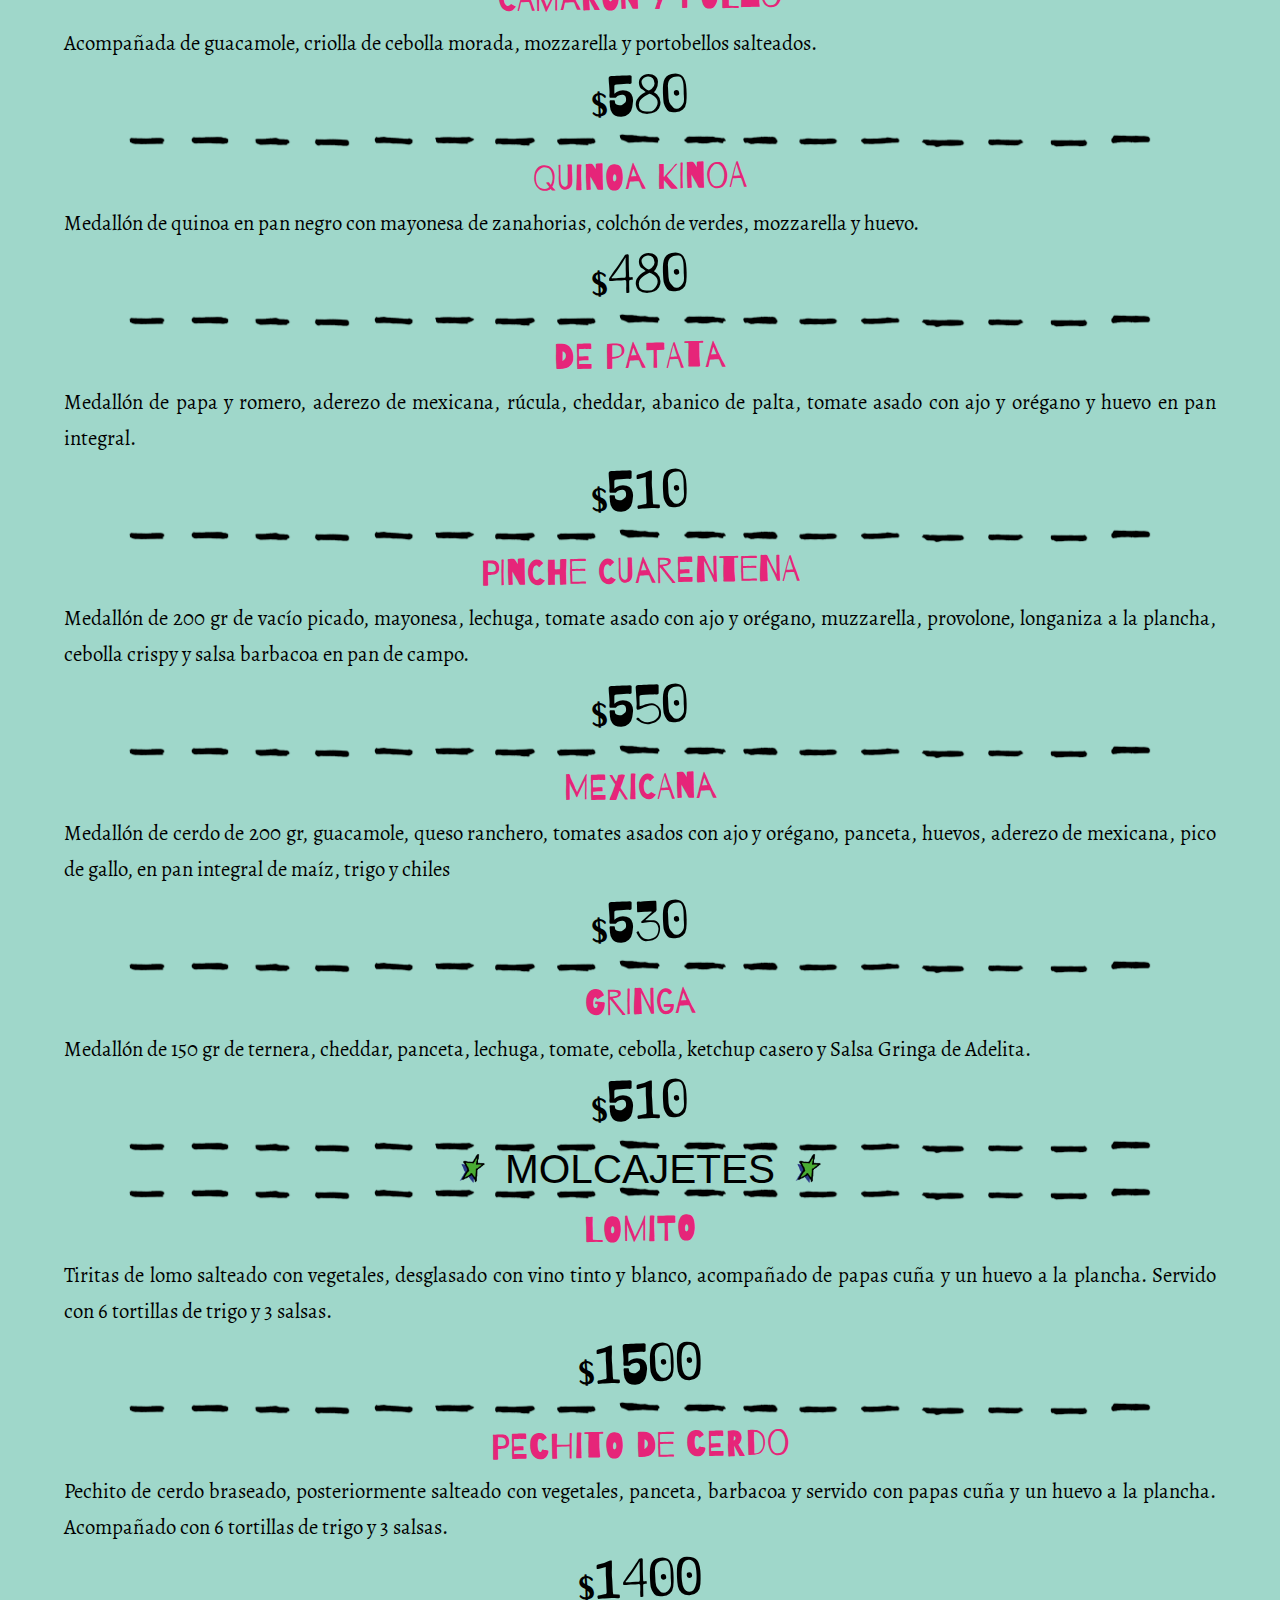
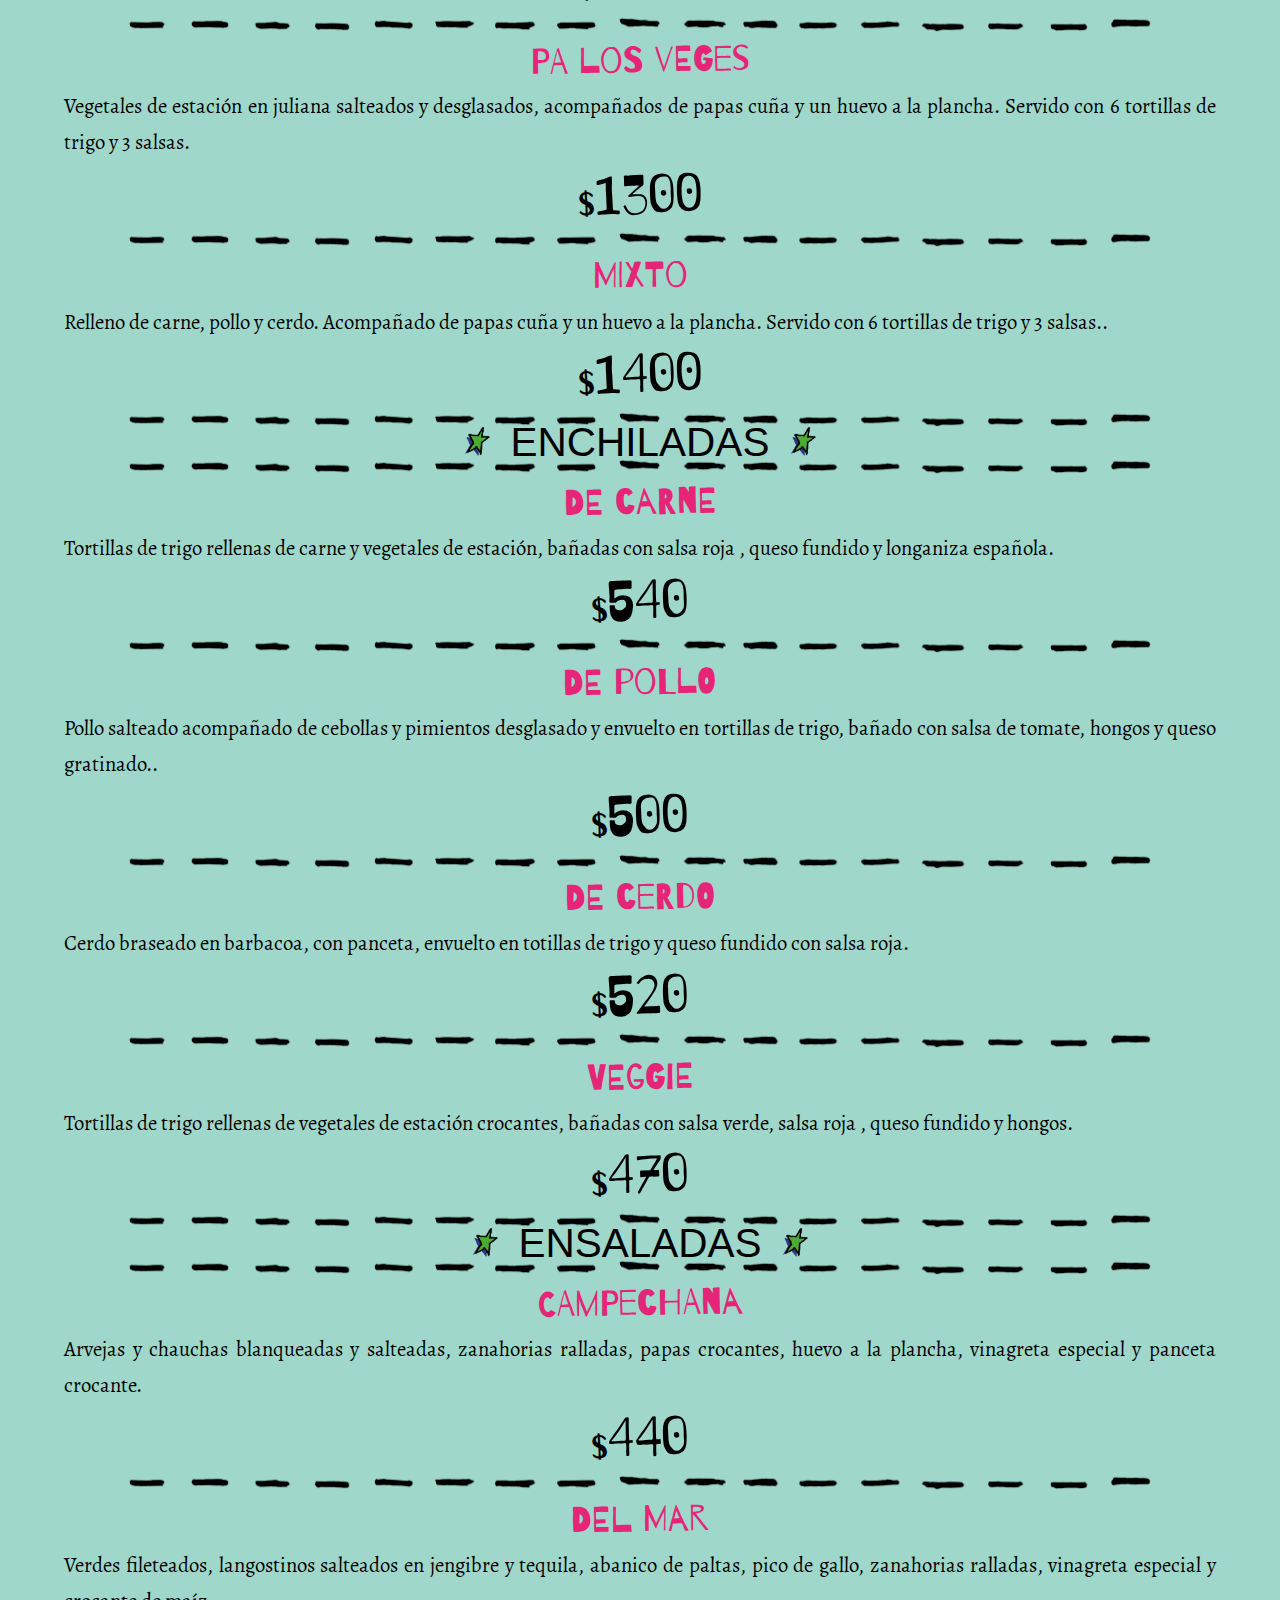
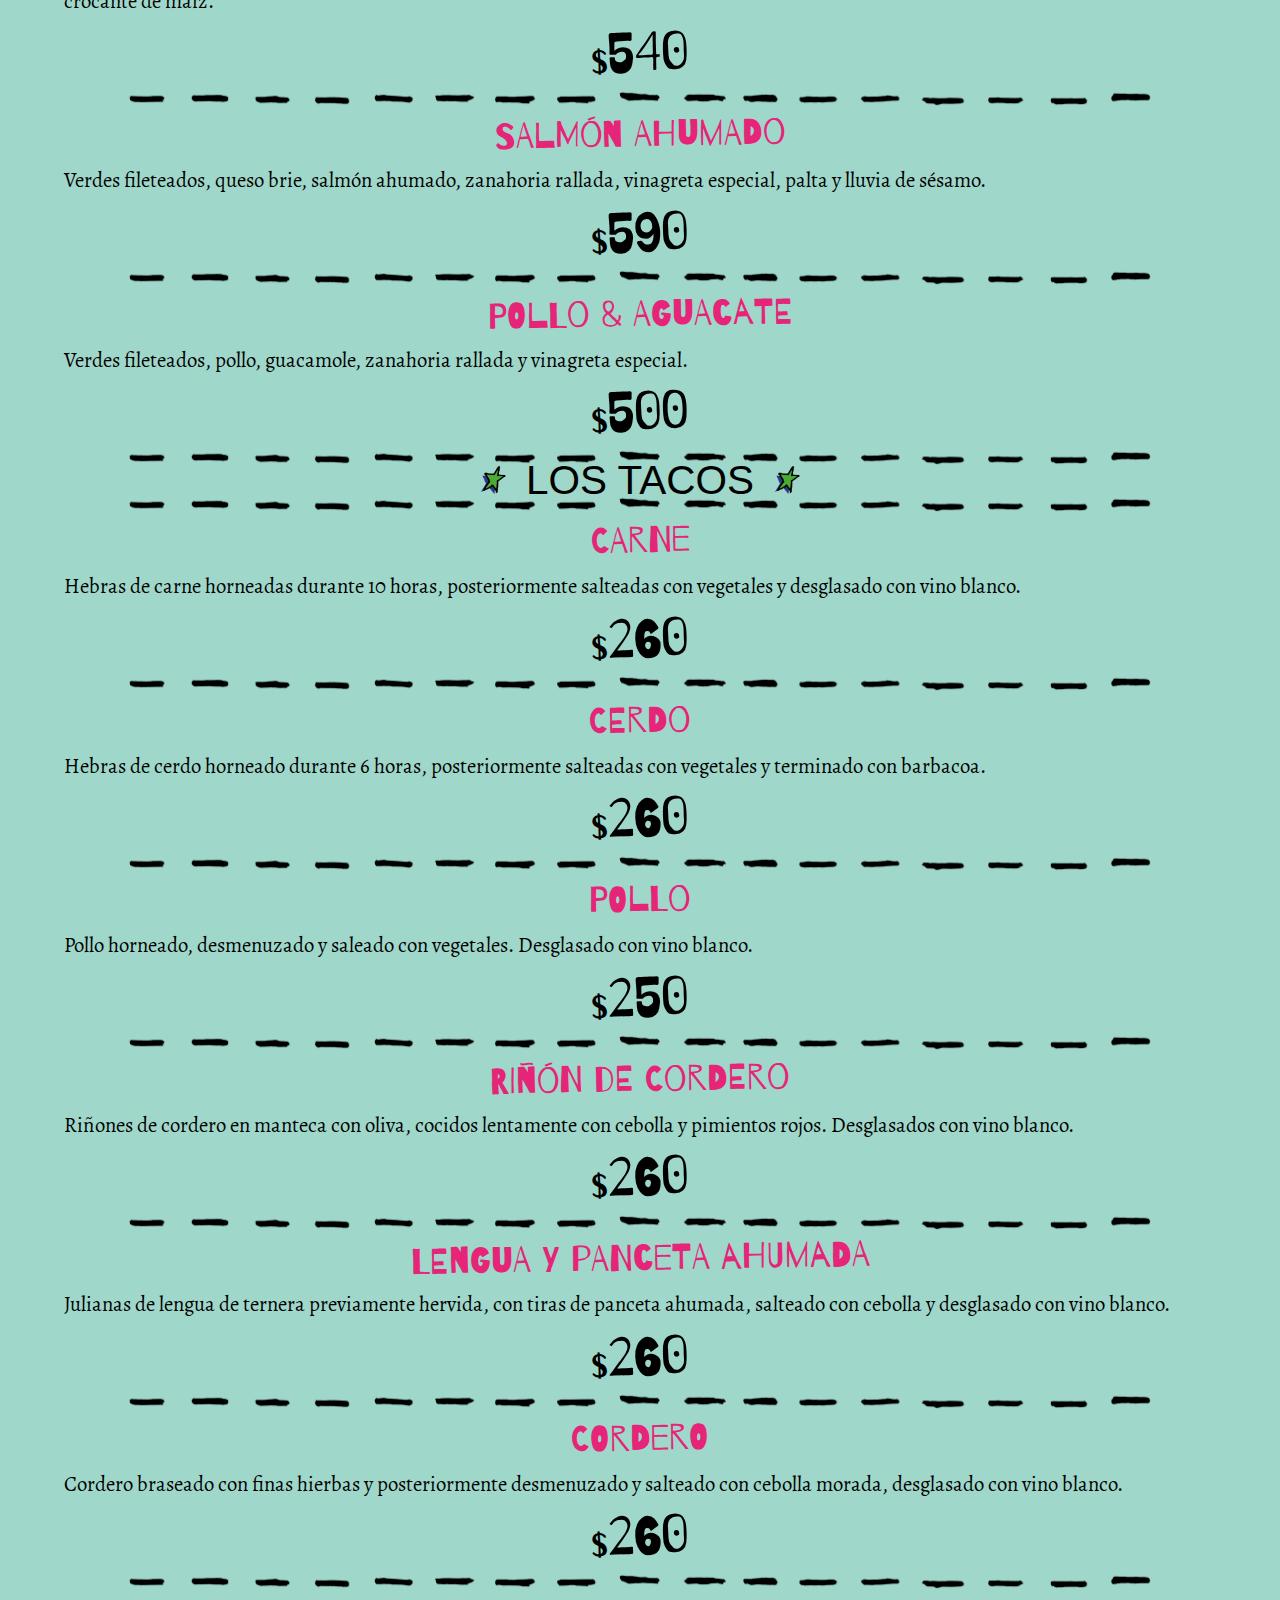
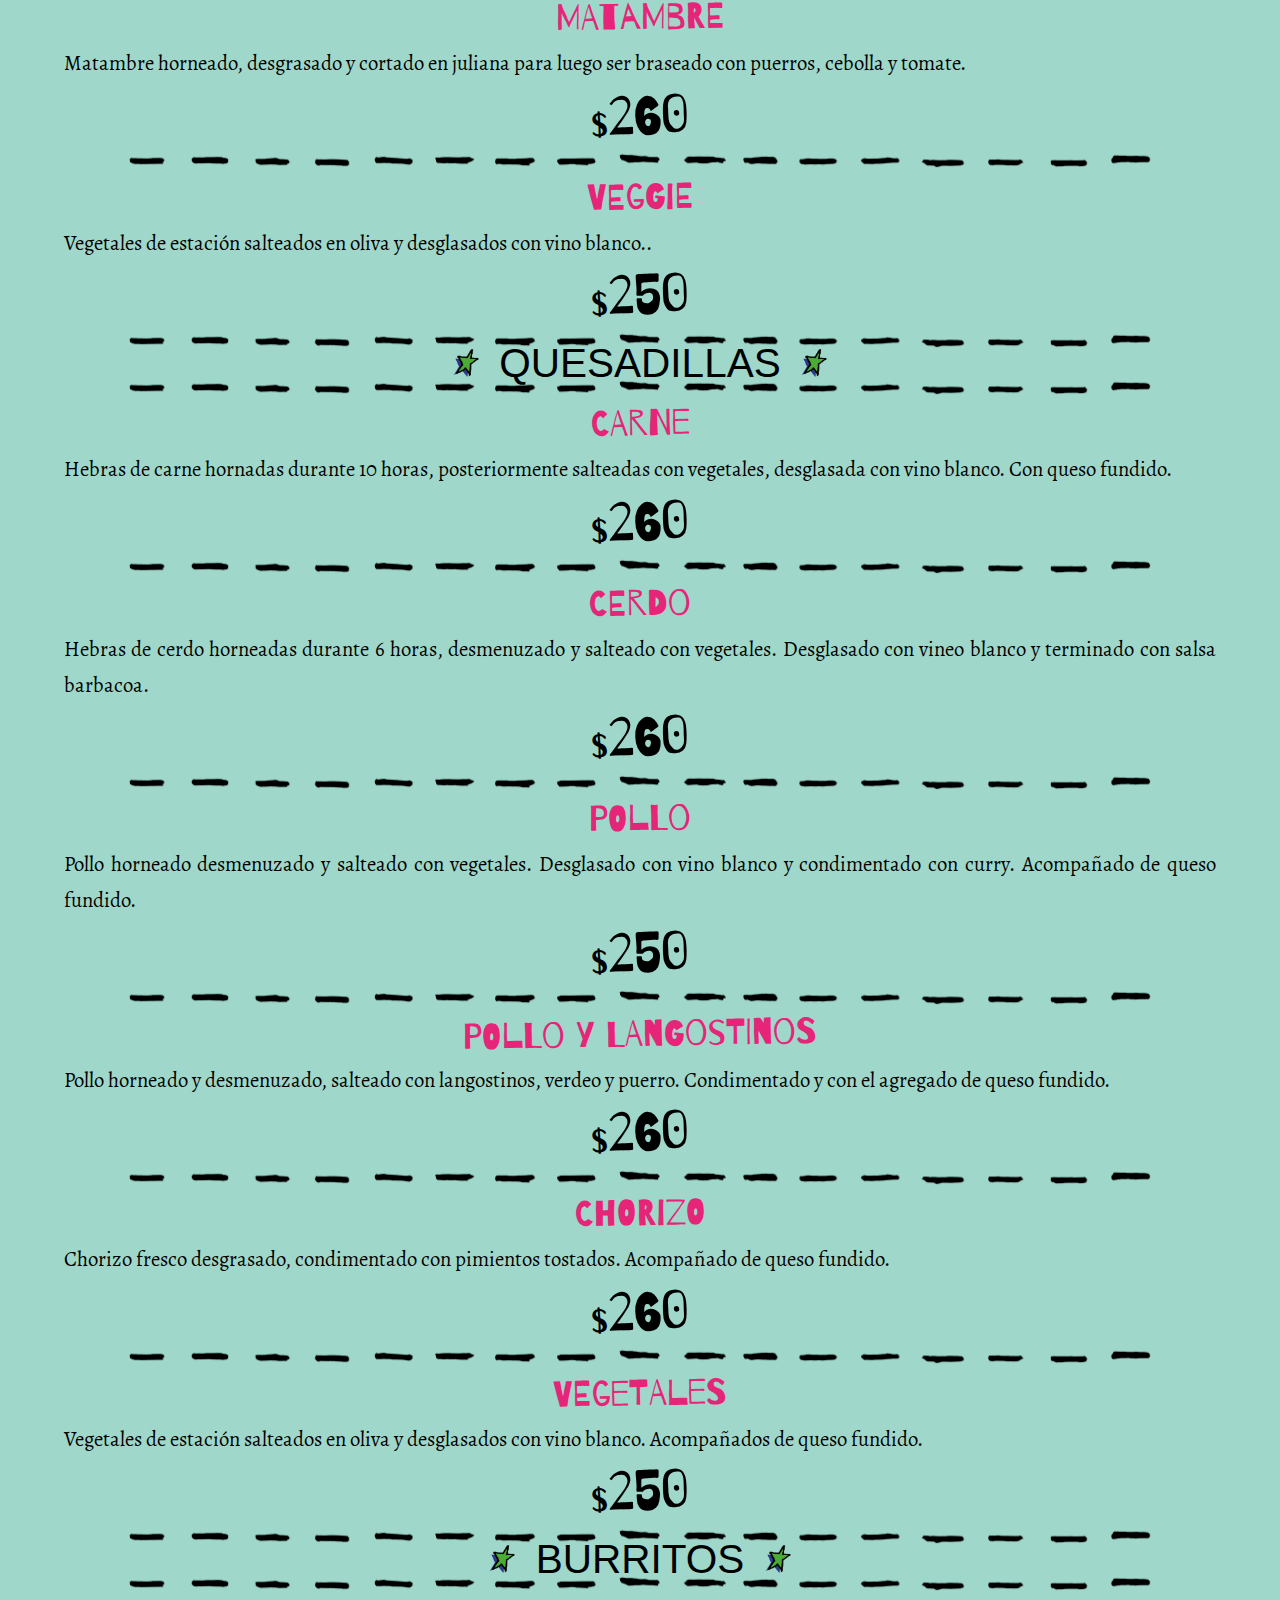
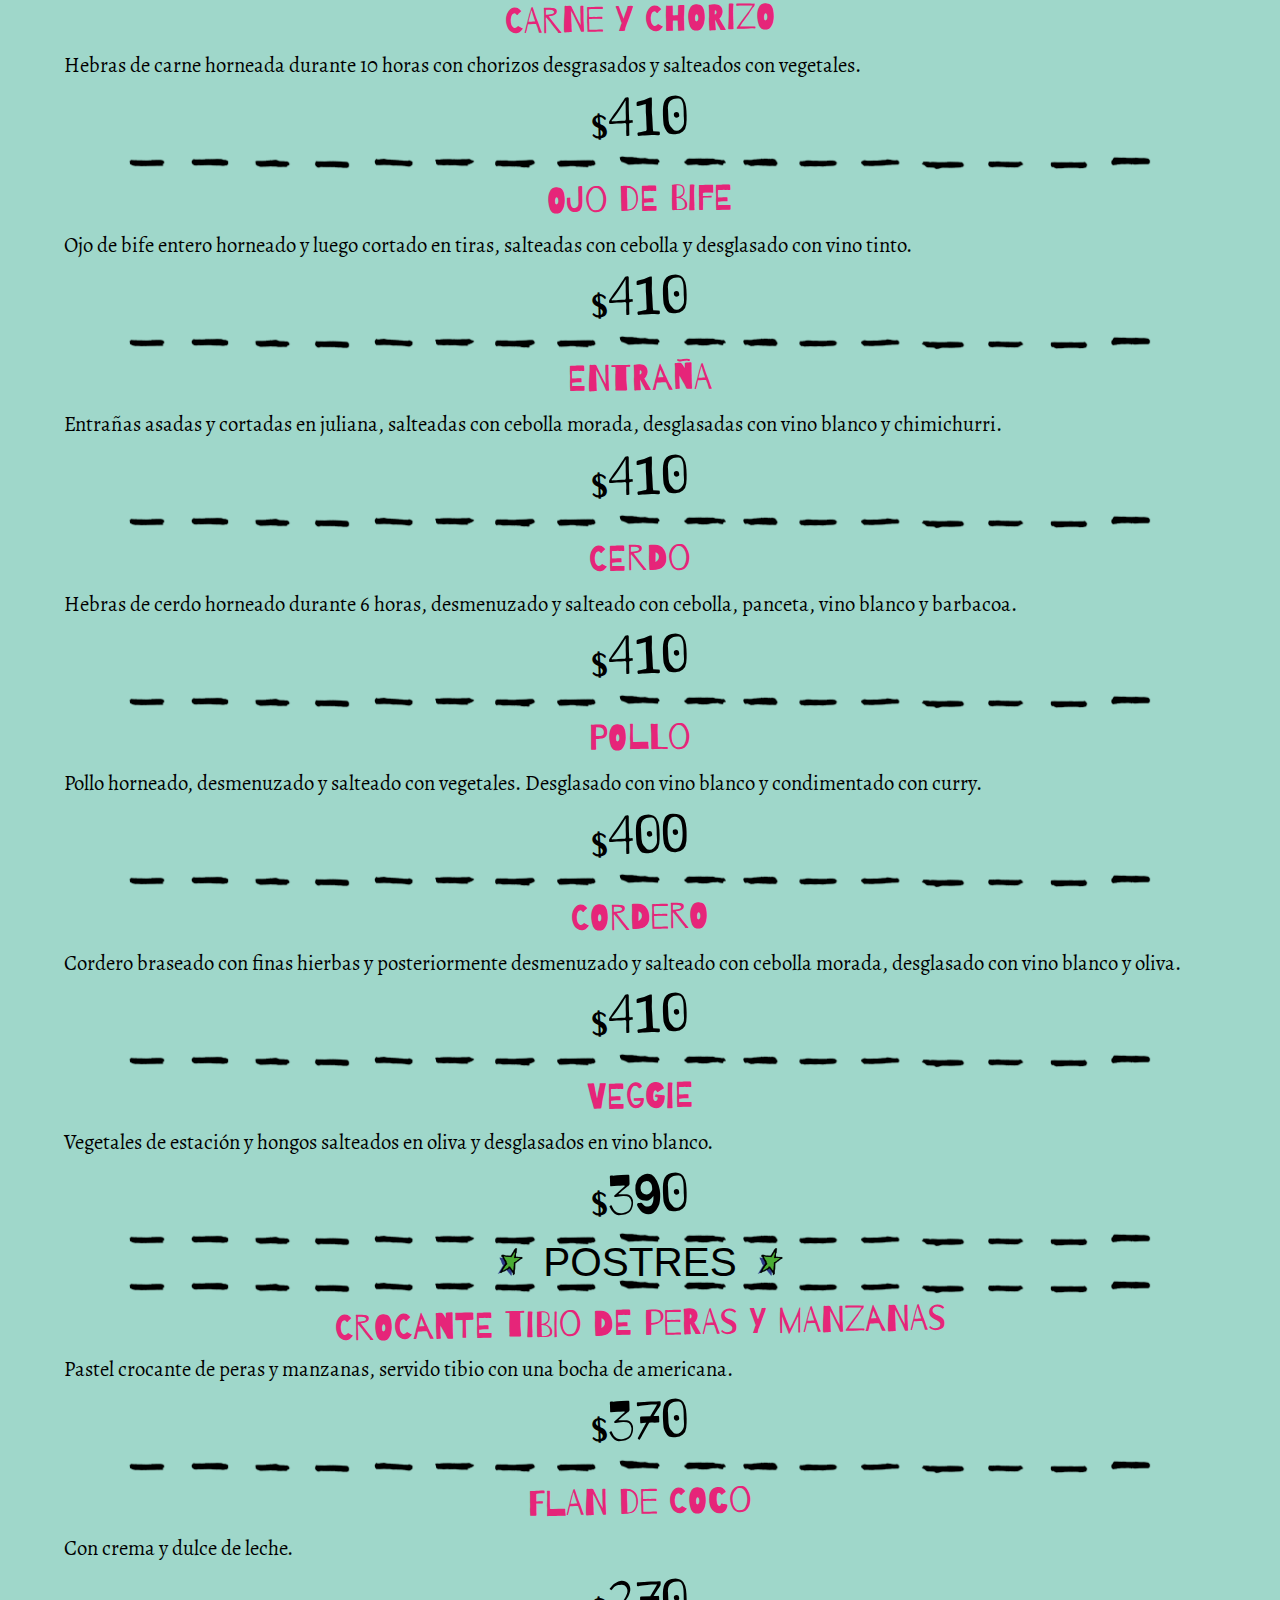
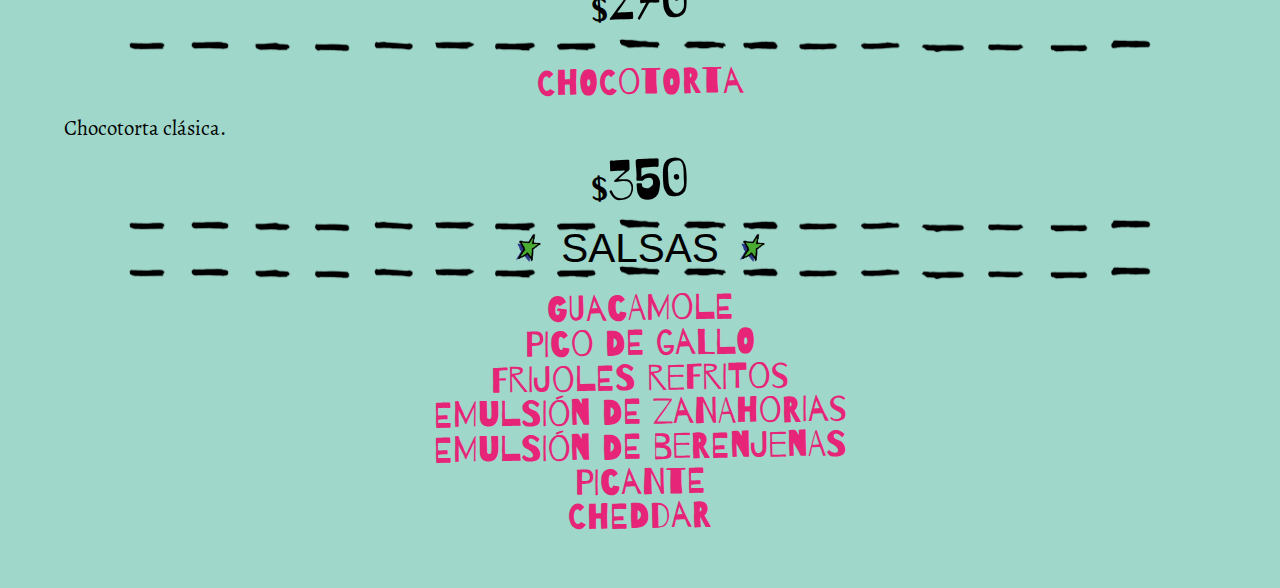
==== commit ac951d60: "PRECIOS 16/10" ====
--- a/COMIDAS.html
+++ b/COMIDAS.html
@@ -39,129 +39,172 @@
 				</div>
 				<a href="TRAGOS.html" class="boton_tragos"> TRAGOS </a>
 			</div>
-		<img src="ASSETS/IMAGES/LINEA-01.png" class="linea" alt="linea">
+			
+	<!--ENTRADAS-->		
+	<img src="ASSETS/IMAGES/LINEA-01.png" class="linea" alt="linea">
 		  <div class="titulo_menu" id="ENTRADAS">
 			<img src="ASSETS/IMAGES/ESTRELLA-01.png" class="estrella" alt="estrella">ENTRADAS<img src="ASSETS/IMAGES/ESTRELLA-01.png" class="estrella" alt="estrella">
 			</div>
 	<div class="elemento_menu">
 	  <img src="ASSETS/IMAGES/LINEA-01.png" class="linea" alt="linea">
+		
+			<!--CALAMARES FRITOS-->	
 			<p class="titulo_comida">calamares fritos</p>
 			<p class="paragraph"> Porción pa’ compartir, acompañado de limones en cuartos, emulsión de zanahorias y aguacate. </p>
-			<p class="precio">$630</p>
-		<img src="ASSETS/IMAGES/LINEA-01.png" class="linea" alt="linea">
-	  </div>
-	<div class="elemento_menu">
+			<p class="precio">$660</p>
+		<img src="ASSETS/IMAGES/LINEA-01.png" class="linea" alt="linea">
+	  </div>
+	<div class="elemento_menu">
+			
+			<!--HUEVOS RANCHEROS-->	
 			<p class="titulo_comida">huevos rancheros</p>
 			<p class="paragraph"> Huevos a la plancha, acompañados de nachos, porotos negros, panceta, guacamole, salsa picante y tortillas de trigo. </p>
-			<p class="precio">$390</p>
-		<img src="ASSETS/IMAGES/LINEA-01.png" class="linea" alt="linea">
-	  </div>
+			<p class="precio">$410</p>
+		<img src="ASSETS/IMAGES/LINEA-01.png" class="linea" alt="linea">
+	  </div>
+			
+			<!--PINCHES PATATAS-->			
 	<div class="elemento_menu">
 			<p class="titulo_comida">PINCHES PATATAS</p>
 			<p class="paragraph"> Papas en cubos, bañadas con cheddar, panceta y champignones. </p>
 			<div class="precio_doble">
 			<p class="precio_porciones">porción</p><p class="precio">$380</p><img src="ASSETS/IMAGES/ESTRELLA-01.png" class="estrella_precio_doble" alt="estrella"><p class="precio_porciones">1/2<br>porción</p>
-			<p class="precio">$290</p>
-			</div>
-		<img src="ASSETS/IMAGES/LINEA-01.png" class="linea" alt="linea">
-	  </div>
+			<p class="precio">$410</p>
+			</div>
+		<img src="ASSETS/IMAGES/LINEA-01.png" class="linea" alt="linea">
+	  </div>
+			
+			<!--CHILAQUILES-->			
 	<div class="elemento_menu">
 			<p class="titulo_comida">CHILAQUILES</p>
 			<p class="paragraph"> Tortillas de trigo crocantes, acompañados de carne, salsa y queso. </p>
-			<p class="precio">$450</p>
-		<img src="ASSETS/IMAGES/LINEA-01.png" class="linea" alt="linea">
-	  </div>
+			<p class="precio">$460</p>
+		<img src="ASSETS/IMAGES/LINEA-01.png" class="linea" alt="linea">
+	  </div>
+			
+			<!--CAMOTES CHIDOS-->			
 	<div class="elemento_menu">
 			<p class="titulo_comida">CAMOTES CHIDOS</p>
 			<p class="paragraph"> Batata horneada y luego frita, servida con un salteado de salchichas parrilleras, cebolla morada y longaniza calabresa. Desglasado con vino tinto. </p>
 			<div class="precio_doble">
-			<p class="precio_porciones">porción</p><p class="precio">$380</p><img src="ASSETS/IMAGES/ESTRELLA-01.png" class="estrella_precio_doble" alt="estrella"><p class="precio_porciones">1/2<br>porción</p><p class="precio">$290</p>
-			</div>
-		<img src="ASSETS/IMAGES/LINEA-01.png" class="linea" alt="linea">
-	  </div>
+			<p class="precio_porciones">porción</p><p class="precio">$410</p><img src="ASSETS/IMAGES/ESTRELLA-01.png" class="estrella_precio_doble" alt="estrella"><p class="precio_porciones">1/2<br>porción</p><p class="precio">$320</p>
+			</div>
+			<img src="ASSETS/IMAGES/LINEA-01.png" class="linea" alt="linea">
+	  </div>
+			
+			<!--PESCADOS FRITOS-->		
 	<div class="elemento_menu">
 			<p class="titulo_comida">PESCADOS FRITOS</p>
 			<p class="paragraph"> Cornalitos rebozados y fritos, acompañados de mayonesa ácida y salsa picante. </p>
-			<p class="precio">$390</p>
-		<img src="ASSETS/IMAGES/LINEA-01.png" class="linea" alt="linea">
-	  </div>
+			<p class="precio">410</p>
+		<img src="ASSETS/IMAGES/LINEA-01.png" class="linea" alt="linea">
+	  </div>
+			
+			<!--ALITAS TEX-MEX-->
 	<div class="elemento_menu">
 			<p class="titulo_comida">ALITAS TEX-MEX</p>
 			<p class="paragraph"> Alitas rebozadas, pintadas con barbacoa, acompañadas de mayonesa de zanahoria y dip de salsa picante. </p>
-			<p class="precio">$380</p>
-		<img src="ASSETS/IMAGES/LINEA-01.png" class="linea" alt="linea">
-	  </div>
+			<p class="precio">$400</p>
+		<img src="ASSETS/IMAGES/LINEA-01.png" class="linea" alt="linea">
+	  </div>
+			
+			<!--BBQ WINGS-->
 	<div class="elemento_menu">
 			<p class="titulo_comida">BBQ WINGS</p>
 			<p class="paragraph">Alitas laqueadas en barbacoa. </p>
-			<p class="precio">$410</p>
-		<img src="ASSETS/IMAGES/LINEA-01.png" class="linea" alt="linea">
-	  </div>		
+			<p class="precio">$430</p>
+		<img src="ASSETS/IMAGES/LINEA-01.png" class="linea" alt="linea">
+	  </div>
+			
+			<!--MEGAQUESADILLA-->
 	<div class="elemento_menu">
 			<p class="titulo_comida">MEGAQUESADILLA</p>
 			<p class="paragraph"> Salteado de panceta, huevos y champignones, desglasado con vino blanco y agregado de cheddar. </p>
-			<p class="precio">$440</p>
-		<img src="ASSETS/IMAGES/LINEA-01.png" class="linea" alt="linea">
-	  </div>
+			<p class="precio">$460</p>
+		<img src="ASSETS/IMAGES/LINEA-01.png" class="linea" alt="linea">
+	  </div>
+			
+			<!--FAJITAS VEGGIE-->
 	<div class="elemento_menu">
 			<p class="titulo_comida">FAJITAS VEGGIE</p>
 			<p class="paragraph"> 10 fajitas rellenas de variedad de vegetales de estación, en masa de trigo, con 3 salsas.</p>
-			<p class="precio">$380</p>
-		<img src="ASSETS/IMAGES/LINEA-01.png" class="linea" alt="linea">
-	  </div>
+			<p class="precio">$400</p>
+		<img src="ASSETS/IMAGES/LINEA-01.png" class="linea" alt="linea">
+	  </div>
+			
+			<!--QUESO CROCANTE-->
 	<div class="elemento_menu">
 			<p class="titulo_comida">QUESO CROCANTE</p>
 			<p class="paragraph"> Queso provolone dorado por fuera y cremoso por dentro servido sobre hojas verdes con vinagreta especial, acompañado de mermelada de ciruelas.</p>
-			<p class="precio">$430</p>
-		<img src="ASSETS/IMAGES/LINEA-01.png" class="linea" alt="linea">
-	  </div>
+			<p class="precio">$460</p>
+		<img src="ASSETS/IMAGES/LINEA-01.png" class="linea" alt="linea">
+	  </div>
+			
+			<!--TACOS DE MOLLEJA-->
 	<div class="elemento_menu">
 			<p class="titulo_comida">TACOS DE MOLLEJA</p>
 			<p class="paragraph"> Dos tacos de mollejas desgrasadas, salteadas en manteca y oliva con vegetales y desglasados con vino blanco. Acompañados con guacamole y limón.</p>
-			<p class="precio">$550</p>
-		<img src="ASSETS/IMAGES/LINEA-01.png" class="linea" alt="linea">
-	  </div>
+			<p class="precio">$570</p>
+		<img src="ASSETS/IMAGES/LINEA-01.png" class="linea" alt="linea">
+	  </div>
+			
+			<!--TACOS DE MARISCOS-->
 	<div class="elemento_menu">
 			<p class="titulo_comida">TACOS DE MARISCOS</p>
 			<p class="paragraph"> Dos tacos de mariscos salteados con cebolla, morrones, tomates cubeteados, porotos negros. Desglasado con vino blanco y servido con guacamole y pico de gallo.</p>
-			<p class="precio">$590</p>
-		<img src="ASSETS/IMAGES/LINEA-01.png" class="linea" alt="linea">
-	  </div>
+			<p class="precio">$610</p>
+		<img src="ASSETS/IMAGES/LINEA-01.png" class="linea" alt="linea">
+	  </div>
+			
+			<!--GORDITAS DE CERDO & RES-->
 	<div class="elemento_menu">
 			<p class="titulo_comida">GORDITAS DE CERDO & RES</p>
 			<p class="paragraph"> Albóndigas 50% carme de cerdo y 50% carne de ternera, servidas sobre salsa roja. acompañadas con dip de salsa picante y dos tortillas de trigo.</p>
-			<p class="precio">$450</p>
-		<img src="ASSETS/IMAGES/LINEA-01.png" class="linea" alt="linea">
-	  </div>
+			<p class="precio">$470</p>
+		<img src="ASSETS/IMAGES/LINEA-01.png" class="linea" alt="linea">
+	  </div>
+			
+			<!--NACHOS CLÁSICOS-->
 	<div class="elemento_menu">
 			<p class="titulo_comida">NACHOS CLÁSICOS</p>
 			<p class="paragraph"> Nachos de maíz en con guacamole, cheddar y espuma de berenjenas.</p>
-			<p class="precio">$400</p>
-		<img src="ASSETS/IMAGES/LINEA-01.png" class="linea" alt="linea">
-	  </div>
+			<p class="precio">$450</p>
+		<img src="ASSETS/IMAGES/LINEA-01.png" class="linea" alt="linea">
+	  </div>
+			
+			<!--NACHOS MACHOS-->
 	<div class="elemento_menu">
 			<p class="titulo_comida">NACHOS MACHOS</p>
 			<p class="paragraph"> Nachos de maíz en salsa de ternera, con queso blanco, guacamole y salsa pico de gallo.</p>
-			<p class="precio">$480</p>
-		<img src="ASSETS/IMAGES/LINEA-01.png" class="linea" alt="linea">
-	  </div>
+			<p class="precio">$530</p>
+		<img src="ASSETS/IMAGES/LINEA-01.png" class="linea" alt="linea">
+	  </div>
+			
+			<!--NACHOS DE POLLO-->
 	<div class="elemento_menu">
 			<p class="titulo_comida">NACHOS DE POLLO</p>
 			<p class="paragraph"> Nachos de maíz en salsa de pollo, cheddar, guacamole y pico de gallo.</p>
-			<p class="precio">$470</p>
-		<img src="ASSETS/IMAGES/LINEA-01.png" class="linea" alt="linea">
-	  </div>
+			<p class="precio">$520</p>
+		<img src="ASSETS/IMAGES/LINEA-01.png" class="linea" alt="linea">
+	  </div>
+			
+			<!--FALSOS CHILA-->
 	<div class="elemento_menu">
 			<p class="titulo_comida">FALSOS CHILA</p>
 			<p class="paragraph"> Porción de nachos de trigo con guacamole, cheddar y emulsión de berenjenas.</p>
-			<p class="precio">$400</p>
-		<img src="ASSETS/IMAGES/LINEA-01.png" class="linea" alt="linea">
-	  </div>
+			<p class="precio">$450</p>
+		<img src="ASSETS/IMAGES/LINEA-01.png" class="linea" alt="linea">
+	  </div>
+			
+			<!--CHICHARRÓN-->
 	<div class="elemento_menu">
 			<p class="titulo_comida">CHICHARRÓN</p>
 			<p class="paragraph">Lenguado rebozado en harina, frito, acompañado de criolla especial hecha con jugo de limón.</p>
-			<p class="precio">$490</p>
-		<img src="ASSETS/IMAGES/LINEA-01.png" class="linea" alt="linea">
+			<p class="precio">$530</p>
+		<img src="ASSETS/IMAGES/LINEA-01.png" class="linea" alt="linea">
+		
+		
+<!--COMBOS-->	
 	  </div>
 			<div class="titulo_menu" id="COMBOS">
 			<img src="ASSETS/IMAGES/ESTRELLA-01.png" class="estrella" alt="estrella">COMBOS<img src="ASSETS/IMAGES/ESTRELLA-01.png" class="estrella" alt="estrella">
@@ -172,11 +215,11 @@
 			<img src="ASSETS/IMAGES/LINEA-01.png" class="linea" alt="linea">
 			<p class="titulo_comida">DON IGNACIO</p>
 			<p class="paragraph">Porcion de nachos. Con guacamole, cheddar y emulsión de berenjenas.</p>
-			<p class="precio">$400</p>
+			<p class="precio">$450</p>
 			<p class="titulo_comida">FALSOS CHILA</p>
 			<p class="paragraph">Porción de nachos de trigo. Con guacamole, cheddar y emulsión
 de berenjenas.</p>
-			<p class="precio">$400</p>
+			<p class="precio">$450</p>
 		<img src="ASSETS/IMAGES/LINEA-01.png" class="linea" alt="linea">
 	  </div>
 	<div class="elemento_menu">
@@ -184,10 +227,10 @@
 			<img src="ASSETS/IMAGES/LINEA-01.png" class="linea" alt="linea">
 			<p class="titulo_comida">DON ALFREDO</p>
 			<p class="paragraph">2 tacos o 2 quesadillas o 1 taco y 1 quesadilla + 3 salsas.</p>
-			<p class="precio">$450</p>
+			<p class="precio">$480</p>
 			<p class="titulo_comida">EL SANTO</p>
 			<p class="paragraph">1 burrito + 1 quesadilla o taco a elección + 3 salsas.</p>
-			<p class="precio">$600</p>
+			<p class="precio">$650</p>
 		<img src="ASSETS/IMAGES/LINEA-01.png" class="linea" alt="linea">
 	  </div>
 	<div class="elemento_menu">
@@ -195,9 +238,12 @@
 			<img src="ASSETS/IMAGES/LINEA-01.png" class="linea" alt="linea">
 			<p class="titulo_comida">DON ALFREDO</p>
 			<p class="paragraph">3 unidades de tacos y/o quesadillas a elección + 3 salsas.</p>
-			<p class="precio">$600</p>
-		<img src="ASSETS/IMAGES/LINEA-01.png" class="linea" alt="linea">
-	  </div>		
+			<p class="precio">$650</p>
+		<img src="ASSETS/IMAGES/LINEA-01.png" class="linea" alt="linea">
+	  </div>
+			
+	
+	<!--PRINCIPALES-->
 			<div class="titulo_menu" id="PRINCIPALES">
 			<img src="ASSETS/IMAGES/ESTRELLA-01.png" class="estrella" alt="estrella">PRINCIPALES<img src="ASSETS/IMAGES/ESTRELLA-01.png" class="estrella" alt="estrella">
 			</div>
@@ -205,21 +251,24 @@
 			<img src="ASSETS/IMAGES/LINEA-01.png" class="linea" alt="linea">		
 			<p class="titulo_comida">COSTILLAS DE CERDO</p>
 			<p class="paragraph">Costillas de cerdo horneadas y laqueadas en barbacoa, rodajas de elote (choclo) y papas cuña.</p>
-			<p class="precio">$590</p>
+			<p class="precio">$650</p>
 		<img src="ASSETS/IMAGES/LINEA-01.png" class="linea" alt="linea">
 	  </div>
 	<div class="elemento_menu">
 			<p class="titulo_comida">BORROGEGO CON PURÉ DE MAIZ</p>
 			<p class="paragraph">Chuletitas de cordero en aliño de oliva, desglasadas con vino blanco, acompañadas de puré de maíz.</p>
-			<p class="precio">$590</p>
+			<p class="precio">$670</p>
 		<img src="ASSETS/IMAGES/LINEA-01.png" class="linea" alt="linea">
 	  </div>
 	<div class="elemento_menu">
 			<p class="titulo_comida">SALMÓN CRUJIENTE</p>
 			<p class="paragraph">Salmón cocido acompañado de puré de chícharos (arvejas), vegetales y arroz al curry, maní tostado y salsa de chipotle (pimiento ahumado y aliñado).</p>
-			<p class="precio">$770</p>
-		<img src="ASSETS/IMAGES/LINEA-01.png" class="linea" alt="linea">
-	  </div>
+			<p class="precio">$790</p>
+		<img src="ASSETS/IMAGES/LINEA-01.png" class="linea" alt="linea">
+	  </div>
+			
+			
+	<!--HAMBURGUESAS-->		
 		  <div class="titulo_menu" id="HAMBURGUESAS">
 			<img src="ASSETS/IMAGES/ESTRELLA-01.png" class="estrella" alt="estrella">HAMBURGUESAS<img src="ASSETS/IMAGES/ESTRELLA-01.png" class="estrella" alt="estrella">
 			</div>
@@ -227,51 +276,59 @@
 	  <img src="ASSETS/IMAGES/LINEA-01.png" class="linea" alt="linea">
 			<p class="titulo_comida">TORTITA TEX-MEX</p>
 			<p class="paragraph">Medallón de ternera con cheddar y pimientos toreados, panceta, huevo y bbq.</p>
-			<p class="precio">$450</p>
+			<p class="precio">$510</p>
 		<img src="ASSETS/IMAGES/LINEA-01.png" class="linea" alt="linea">
 	  </div>
 	<div class="elemento_menu">
 			<p class="titulo_comida">POR SIEMPRE NIMO</p>
 			<p class="paragraph">Medallón de cordero con mayonesa, rúcula, provolone, cebolla caramelizada y huevo.</p>
-			<p class="precio">$460</p>
+			<p class="precio">$530</p>
 		<img src="ASSETS/IMAGES/LINEA-01.png" class="linea" alt="linea">
 	  </div>
 	<div class="elemento_menu">
 			<p class="titulo_comida">DE CERDO</p>
 			<p class="paragraph">Medallón de cerdo con mayonesa casera, mozzarella, cebolla morada caramelizada, huevo, lechuga y bbq.</p>
-			<p class="precio">$450</p>
+			<p class="precio">$510</p>
 		<img src="ASSETS/IMAGES/LINEA-01.png" class="linea" alt="linea">
 	  </div>
 	<div class="elemento_menu">
 			<p class="titulo_comida">CAMARÓN Y POLLO</p>
 			<p class="paragraph">Acompañada de guacamole, criolla de cebolla morada, mozzarella y portobellos salteados. </p>
-			<p class="precio">$520</p>
+			<p class="precio">$580</p>
 		<img src="ASSETS/IMAGES/LINEA-01.png" class="linea" alt="linea">
 	  </div>
 	<div class="elemento_menu">
 			<p class="titulo_comida">QUINOA KINOA</p>
 			<p class="paragraph">Medallón de quinoa en pan negro con mayonesa de zanahorias, colchón de verdes, mozzarella y huevo.</p>
-			<p class="precio">$430</p>
+			<p class="precio">$480</p>
 		<img src="ASSETS/IMAGES/LINEA-01.png" class="linea" alt="linea">
 	  </div>
 	<div class="elemento_menu">
 			<p class="titulo_comida">DE PATATA</p>
 			<p class="paragraph">Medallón de papa y romero, aderezo de mexicana, rúcula, cheddar, abanico de palta, tomate asado con ajo y orégano y huevo en pan integral.</p>
-			<p class="precio">$460</p>
+			<p class="precio">$510</p>
 		<img src="ASSETS/IMAGES/LINEA-01.png" class="linea" alt="linea">
 	  </div>		
 	<div class="elemento_menu">
 			<p class="titulo_comida">PINCHE CUARENTENA</p>
 			<p class="paragraph">Medallón de 200 gr de vacío picado, mayonesa, lechuga, tomate asado con ajo y orégano, muzzarella, provolone, longaniza a la plancha, cebolla crispy y salsa barbacoa en pan de campo.</p>
-			<p class="precio">$490</p>
+			<p class="precio">$550</p>
 		<img src="ASSETS/IMAGES/LINEA-01.png" class="linea" alt="linea">
 	  </div>
 	<div class="elemento_menu">
 			<p class="titulo_comida">MEXICANA</p>
 			<p class="paragraph">Medallón de cerdo de 200 gr, guacamole, queso ranchero, tomates asados con ajo y orégano, panceta, huevos, aderezo de mexicana, pico de gallo, en pan integral de maíz, trigo y chiles</p>
-			<p class="precio">$480</p>
-		<img src="ASSETS/IMAGES/LINEA-01.png" class="linea" alt="linea">
-	  </div>
+			<p class="precio">$530</p>
+		<img src="ASSETS/IMAGES/LINEA-01.png" class="linea" alt="linea">
+	  </div>
+	<div class="elemento_menu">
+			<p class="titulo_comida">GRINGA</p>
+			<p class="paragraph">Medallón de 150 gr de ternera, cheddar, panceta, lechuga, tomate, cebolla, ketchup casero y Salsa Gringa de Adelita.</p>
+			<p class="precio">$510</p>
+		<img src="ASSETS/IMAGES/LINEA-01.png" class="linea" alt="linea">
+	  </div>		
+
+	<!--MOLCAJETES-->		
 		  <div class="titulo_menu" id="MOLCAJETES">
 			<img src="ASSETS/IMAGES/ESTRELLA-01.png" class="estrella" alt="estrella">MOLCAJETES<img src="ASSETS/IMAGES/ESTRELLA-01.png" class="estrella" alt="estrella">
 			</div>
@@ -279,27 +336,29 @@
 	  <img src="ASSETS/IMAGES/LINEA-01.png" class="linea" alt="linea">
 			<p class="titulo_comida">LOMITO</p>
 			<p class="paragraph">Tiritas de lomo salteado con vegetales, desglasado con vino tinto y blanco, acompañado de papas cuña y un huevo a la plancha. Servido con 6 tortillas de trigo y 3 salsas.</p>
-			<p class="precio">$1400</p>
+			<p class="precio">$1500</p>
 		<img src="ASSETS/IMAGES/LINEA-01.png" class="linea" alt="linea">
 	  </div>
 	<div class="elemento_menu">
 			<p class="titulo_comida">PECHITO DE CERDO</p>
 			<p class="paragraph">Pechito de cerdo braseado, posteriormente salteado con vegetales, panceta, barbacoa y servido con papas cuña y un huevo a la plancha. Acompañado con 6 tortillas de trigo y 3 salsas.</p>
-			<p class="precio">$1300</p>
+			<p class="precio">$1400</p>
 		<img src="ASSETS/IMAGES/LINEA-01.png" class="linea" alt="linea">
 	  </div>
 	<div class="elemento_menu">
 			<p class="titulo_comida">PA LOS VEGES</p>
 			<p class="paragraph">Vegetales de estación en juliana salteados y desglasados, acompañados de papas cuña y un huevo a la plancha. Servido con 6 tortillas de trigo y 3 salsas.</p>
-			<p class="precio">$1150</p>
+			<p class="precio">$1300</p>
 		<img src="ASSETS/IMAGES/LINEA-01.png" class="linea" alt="linea">
 	  </div>
 	<div class="elemento_menu">
 			<p class="titulo_comida">MIXTO</p>
 			<p class="paragraph">Relleno de carne, pollo y cerdo. Acompañado de papas cuña y un huevo a la plancha. Servido con 6 tortillas de trigo y 3 salsas..</p>
-			<p class="precio">$1300</p>
-		<img src="ASSETS/IMAGES/LINEA-01.png" class="linea" alt="linea">
-	  </div>
+			<p class="precio">$1400</p>
+		<img src="ASSETS/IMAGES/LINEA-01.png" class="linea" alt="linea">
+	  </div>
+			
+	<!--ENCHILADAS-->		
 		  <div class="titulo_menu" id="ENCHILADAS">
 			<img src="ASSETS/IMAGES/ESTRELLA-01.png" class="estrella" alt="estrella">ENCHILADAS<img src="ASSETS/IMAGES/ESTRELLA-01.png" class="estrella" alt="estrella">
 			</div>
@@ -307,27 +366,29 @@
 	  <img src="ASSETS/IMAGES/LINEA-01.png" class="linea" alt="linea">
 			<p class="titulo_comida">DE CARNE</p>
 			<p class="paragraph">Tortillas de trigo rellenas de carne y vegetales de estación, bañadas con salsa roja , queso fundido y longaniza española.</p>
-			<p class="precio">$510</p>
+			<p class="precio">$540</p>
 		<img src="ASSETS/IMAGES/LINEA-01.png" class="linea" alt="linea">
 	  </div>
 	<div class="elemento_menu">
 			<p class="titulo_comida">DE POLLO</p>
 			<p class="paragraph">Pollo salteado acompañado de cebollas y pimientos desglasado y envuelto en tortillas de trigo, bañado con salsa de tomate, hongos y queso gratinado..</p>
-			<p class="precio">$470</p>
+			<p class="precio">$500</p>
 		<img src="ASSETS/IMAGES/LINEA-01.png" class="linea" alt="linea">
 	  </div>
 	<div class="elemento_menu">
 			<p class="titulo_comida">DE CERDO</p>
 			<p class="paragraph">Cerdo braseado en barbacoa, con panceta, envuelto en totillas de trigo y queso fundido con salsa roja.</p>
-			<p class="precio">$490</p>
+			<p class="precio">$520</p>
 		<img src="ASSETS/IMAGES/LINEA-01.png" class="linea" alt="linea">
 	  </div>
 	<div class="elemento_menu">
 			<p class="titulo_comida">VEGGIE</p>
 			<p class="paragraph">Tortillas de trigo rellenas de vegetales de estación crocantes, bañadas con salsa verde, salsa roja , queso fundido y hongos.</p>
-			<p class="precio">$420</p>
-		<img src="ASSETS/IMAGES/LINEA-01.png" class="linea" alt="linea">
-	  </div>
+			<p class="precio">$470</p>
+		<img src="ASSETS/IMAGES/LINEA-01.png" class="linea" alt="linea">
+	  </div>
+			
+	<!--ENSALADAS-->			
 		  <div class="titulo_menu" id="ENSALADAS">
 			<img src="ASSETS/IMAGES/ESTRELLA-01.png" class="estrella" alt="estrella">ENSALADAS<img src="ASSETS/IMAGES/ESTRELLA-01.png" class="estrella" alt="estrella">
 			</div>
@@ -335,27 +396,30 @@
 	  <img src="ASSETS/IMAGES/LINEA-01.png" class="linea" alt="linea">
 			<p class="titulo_comida">CAMPECHANA</p>
 			<p class="paragraph">Arvejas y chauchas blanqueadas y salteadas, zanahorias ralladas, papas crocantes, huevo a la plancha, vinagreta especial y panceta crocante.</p>
-			<p class="precio">$410</p>
+			<p class="precio">$440</p>
 		<img src="ASSETS/IMAGES/LINEA-01.png" class="linea" alt="linea">
 	  </div>			
 	<div class="elemento_menu">
 			<p class="titulo_comida">DEL MAR</p>
 			<p class="paragraph">Verdes fileteados, langostinos salteados en jengibre y tequila, abanico de paltas, pico de gallo, zanahorias ralladas, vinagreta especial y crocante de maíz.</p>
-			<p class="precio">$510</p>
+			<p class="precio">$540</p>
 		<img src="ASSETS/IMAGES/LINEA-01.png" class="linea" alt="linea">
 	  </div>
 	<div class="elemento_menu">
 			<p class="titulo_comida">SALMÓN AHUMADO</p>
 			<p class="paragraph">Verdes fileteados, queso brie, salmón ahumado, zanahoria rallada, vinagreta especial, palta y lluvia de sésamo.</p>
-			<p class="precio">$550</p>
+			<p class="precio">$590</p>
 		<img src="ASSETS/IMAGES/LINEA-01.png" class="linea" alt="linea">
 	  </div>
 	<div class="elemento_menu">
 			<p class="titulo_comida">POLLO & AGUACATE</p>
 			<p class="paragraph">Verdes fileteados, pollo, guacamole, zanahoria rallada y vinagreta especial.</p>
-			<p class="precio">$470</p>
-		<img src="ASSETS/IMAGES/LINEA-01.png" class="linea" alt="linea">
-	  </div>
+			<p class="precio">$500</p>
+		<img src="ASSETS/IMAGES/LINEA-01.png" class="linea" alt="linea">
+	  </div>
+			
+			
+	<!--TACOS-->		
 		  <div class="titulo_menu" id="TACOS">
 			<img src="ASSETS/IMAGES/ESTRELLA-01.png" class="estrella" alt="estrella">LOS TACOS<img src="ASSETS/IMAGES/ESTRELLA-01.png" class="estrella" alt="estrella">
 			</div>
@@ -363,51 +427,53 @@
 	  <img src="ASSETS/IMAGES/LINEA-01.png" class="linea" alt="linea">
 			<p class="titulo_comida">CARNE</p>
 			<p class="paragraph">Hebras de carne horneadas durante 10 horas, posteriormente salteadas con vegetales y desglasado con vino blanco.</p>
-			<p class="precio">$250</p>
+			<p class="precio">$260</p>
 		<img src="ASSETS/IMAGES/LINEA-01.png" class="linea" alt="linea">
 	  </div>			
 	<div class="elemento_menu">
 			<p class="titulo_comida">CERDO</p>
 			<p class="paragraph">Hebras de cerdo horneado durante 6 horas, posteriormente salteadas con vegetales y terminado con barbacoa.</p>
-			<p class="precio">$250</p>
+			<p class="precio">$260</p>
 		<img src="ASSETS/IMAGES/LINEA-01.png" class="linea" alt="linea">
 	  </div>
 	<div class="elemento_menu">
 			<p class="titulo_comida">POLLO</p>
 			<p class="paragraph">Pollo horneado, desmenuzado y saleado con vegetales. Desglasado con vino blanco.</p>
-			<p class="precio">$240</p>
+			<p class="precio">$250</p>
 		<img src="ASSETS/IMAGES/LINEA-01.png" class="linea" alt="linea">
 	  </div>
 	<div class="elemento_menu">
 			<p class="titulo_comida">RIÑÓN DE CORDERO</p>
 			<p class="paragraph">Riñones de cordero en manteca con oliva, cocidos lentamente con cebolla y pimientos rojos. Desglasados con vino blanco.</p>
-			<p class="precio">$250</p>
+			<p class="precio">$260</p>
 		<img src="ASSETS/IMAGES/LINEA-01.png" class="linea" alt="linea">
 	  </div>			
 	<div class="elemento_menu">
 			<p class="titulo_comida">LENGUA Y PANCETA AHUMADA</p>
 			<p class="paragraph">Julianas de lengua de ternera previamente hervida, con tiras de panceta ahumada, salteado con cebolla y desglasado con vino blanco.</p>
-			<p class="precio">$250</p>
+			<p class="precio">$260</p>
 		<img src="ASSETS/IMAGES/LINEA-01.png" class="linea" alt="linea">
 	  </div>
 	<div class="elemento_menu">
 			<p class="titulo_comida">CORDERO</p>
 			<p class="paragraph">Cordero braseado con finas hierbas y posteriormente desmenuzado y salteado con cebolla morada, desglasado con vino blanco.</p>
-			<p class="precio">$250</p>
+			<p class="precio">$260</p>
 		<img src="ASSETS/IMAGES/LINEA-01.png" class="linea" alt="linea">
 	  </div>
 	<div class="elemento_menu">
 			<p class="titulo_comida">MATAMBRE</p>
 			<p class="paragraph">Matambre horneado, desgrasado y cortado en juliana para luego ser braseado con puerros, cebolla y tomate.</p>
-			<p class="precio">$250</p>
+			<p class="precio">$260</p>
 		<img src="ASSETS/IMAGES/LINEA-01.png" class="linea" alt="linea">
 	  </div>
 	<div class="elemento_menu">
 			<p class="titulo_comida">VEGGIE</p>
 			<p class="paragraph">Vegetales de estación salteados en oliva y desglasados con vino blanco..</p>
-			<p class="precio">$240</p>
-		<img src="ASSETS/IMAGES/LINEA-01.png" class="linea" alt="linea">
-	  </div>
+			<p class="precio">$250</p>
+		<img src="ASSETS/IMAGES/LINEA-01.png" class="linea" alt="linea">
+	  </div>
+			
+		<!--QUESADILLAS-->	
 		  <div class="titulo_menu" id="QUESADILLAS">
 			<img src="ASSETS/IMAGES/ESTRELLA-01.png" class="estrella" alt="estrella">QUESADILLAS<img src="ASSETS/IMAGES/ESTRELLA-01.png" class="estrella" alt="estrella">
 			</div>
@@ -415,39 +481,41 @@
 	  <img src="ASSETS/IMAGES/LINEA-01.png" class="linea" alt="linea">
 			<p class="titulo_comida">CARNE</p>
 			<p class="paragraph">Hebras de carne hornadas durante 10 horas, posteriormente salteadas con vegetales, desglasada con vino blanco. Con queso fundido.</p>
-			<p class="precio">$250</p>
+			<p class="precio">$260</p>
 		<img src="ASSETS/IMAGES/LINEA-01.png" class="linea" alt="linea">
 	  </div>			
 	<div class="elemento_menu">
 			<p class="titulo_comida">CERDO</p>
 			<p class="paragraph">Hebras de cerdo horneadas durante 6 horas, desmenuzado y salteado con vegetales. Desglasado con vineo blanco y terminado con salsa barbacoa.</p>
-			<p class="precio">$250</p>
+			<p class="precio">$260</p>
 		<img src="ASSETS/IMAGES/LINEA-01.png" class="linea" alt="linea">
 	  </div>
 	<div class="elemento_menu">
 			<p class="titulo_comida">POLLO</p>
 			<p class="paragraph">Pollo horneado desmenuzado y salteado con vegetales. Desglasado con vino blanco y condimentado con curry. Acompañado de queso fundido.</p>
-			<p class="precio">$240</p>
+			<p class="precio">$250</p>
 		<img src="ASSETS/IMAGES/LINEA-01.png" class="linea" alt="linea">
 	  </div>
 	<div class="elemento_menu">
 			<p class="titulo_comida">POLLO Y LANGOSTINOS</p>
 			<p class="paragraph">Pollo horneado y desmenuzado, salteado con langostinos, verdeo y puerro. Condimentado y con el agregado de queso fundido.</p>
-			<p class="precio">$250</p>
+			<p class="precio">$260</p>
 		<img src="ASSETS/IMAGES/LINEA-01.png" class="linea" alt="linea">
 	  </div>			
 	<div class="elemento_menu">
 			<p class="titulo_comida">CHORIZO</p>
 			<p class="paragraph">Chorizo fresco desgrasado, condimentado con pimientos tostados. Acompañado de queso fundido.</p>
-			<p class="precio">$250</p>
+			<p class="precio">$260</p>
 		<img src="ASSETS/IMAGES/LINEA-01.png" class="linea" alt="linea">
 	  </div>
 	<div class="elemento_menu">
 			<p class="titulo_comida">VEGETALES</p>
 			<p class="paragraph">Vegetales de estación salteados en oliva y desglasados con vino blanco. Acompañados de queso fundido.</p>
-			<p class="precio">$240</p>
-		<img src="ASSETS/IMAGES/LINEA-01.png" class="linea" alt="linea">
-	  </div>
+			<p class="precio">$250</p>
+		<img src="ASSETS/IMAGES/LINEA-01.png" class="linea" alt="linea">
+	  </div>
+			
+	<!--BURRITOS-->		
 		  <div class="titulo_menu" id="BURRITOS">
 			<img src="ASSETS/IMAGES/ESTRELLA-01.png" class="estrella" alt="estrella">BURRITOS<img src="ASSETS/IMAGES/ESTRELLA-01.png" class="estrella" alt="estrella">
 			</div>
@@ -455,45 +523,47 @@
 	  <img src="ASSETS/IMAGES/LINEA-01.png" class="linea" alt="linea">
 			<p class="titulo_comida">CARNE Y CHORIZO</p>
 			<p class="paragraph">Hebras de carne horneada durante 10 horas con chorizos desgrasados y salteados con vegetales.</p>
-			<p class="precio">$390</p>
+			<p class="precio">$410</p>
 		<img src="ASSETS/IMAGES/LINEA-01.png" class="linea" alt="linea">
 	  </div>			
 	<div class="elemento_menu">
 			<p class="titulo_comida">OJO DE BIFE</p>
 			<p class="paragraph">Ojo de bife entero horneado y luego cortado en tiras, salteadas con cebolla y desglasado con vino tinto.</p>
-			<p class="precio">$390</p>
+			<p class="precio">$410</p>
 		<img src="ASSETS/IMAGES/LINEA-01.png" class="linea" alt="linea">
 	  </div>
 	<div class="elemento_menu">
 			<p class="titulo_comida">ENTRAÑA</p>
 			<p class="paragraph">Entrañas asadas y cortadas en juliana, salteadas con cebolla morada, desglasadas con vino blanco y chimichurri.</p>
-			<p class="precio">$390</p>
+			<p class="precio">$410</p>
 		<img src="ASSETS/IMAGES/LINEA-01.png" class="linea" alt="linea">
 	  </div>
 	<div class="elemento_menu">
 			<p class="titulo_comida">CERDO</p>
 			<p class="paragraph">Hebras de cerdo horneado durante 6 horas, desmenuzado y salteado con cebolla, panceta, vino blanco y barbacoa.</p>
-			<p class="precio">$390</p>
+			<p class="precio">$410</p>
 		<img src="ASSETS/IMAGES/LINEA-01.png" class="linea" alt="linea">
 	  </div>			
 	<div class="elemento_menu">
 			<p class="titulo_comida">POLLO</p>
 			<p class="paragraph">Pollo horneado, desmenuzado y salteado con vegetales. Desglasado con vino blanco y condimentado con curry.</p>
-			<p class="precio">$380</p>
+			<p class="precio">$400</p>
 		<img src="ASSETS/IMAGES/LINEA-01.png" class="linea" alt="linea">
 	  </div>
 	<div class="elemento_menu">
 			<p class="titulo_comida">CORDERO</p>
 			<p class="paragraph">Cordero braseado con finas hierbas y posteriormente desmenuzado y salteado con cebolla morada, desglasado con vino blanco y oliva.</p>
-			<p class="precio">$390</p>
+			<p class="precio">$410</p>
 		<img src="ASSETS/IMAGES/LINEA-01.png" class="linea" alt="linea">
 	  </div>
 	<div class="elemento_menu">
 			<p class="titulo_comida">VEGGIE</p>
 			<p class="paragraph">Vegetales de estación y hongos salteados en oliva y desglasados en vino blanco.</p>
-			<p class="precio">$370</p>
-		<img src="ASSETS/IMAGES/LINEA-01.png" class="linea" alt="linea">
-	  </div>			
+			<p class="precio">$390</p>
+		<img src="ASSETS/IMAGES/LINEA-01.png" class="linea" alt="linea">
+	  </div>	
+			
+	<!--POSTRES-->		
 		  <div class="titulo_menu" id="POSTRES">
 			<img src="ASSETS/IMAGES/ESTRELLA-01.png" class="estrella" alt="estrella">POSTRES<img src="ASSETS/IMAGES/ESTRELLA-01.png" class="estrella" alt="estrella">
 			</div>
@@ -501,19 +571,19 @@
 	  <img src="ASSETS/IMAGES/LINEA-01.png" class="linea" alt="linea">
 			<p class="titulo_comida">CROCANTE TIBIO DE PERAS Y MANZANAS</p>
 			<p class="paragraph">Pastel crocante de peras y manzanas, servido tibio con una bocha de americana.</p>
-			<p class="precio">$350</p>
+			<p class="precio">$370</p>
 		<img src="ASSETS/IMAGES/LINEA-01.png" class="linea" alt="linea">
 	  </div>			
 	<div class="elemento_menu">
 			<p class="titulo_comida">FLAN DE COCO</p>
 			<p class="paragraph">Con crema y dulce de leche.</p>
-			<p class="precio">$250</p>
+			<p class="precio">$270</p>
 		<img src="ASSETS/IMAGES/LINEA-01.png" class="linea" alt="linea">
 	  </div>
 	<div class="elemento_menu">
 			<p class="titulo_comida">CHOCOTORTA</p>
 			<p class="paragraph">Chocotorta clásica.</p>
-			<p class="precio">$300</p>
+			<p class="precio">$350</p>
 		<img src="ASSETS/IMAGES/LINEA-01.png" class="linea" alt="linea">
 	  </div>
 		  <div class="titulo_menu" id="SALSAS">
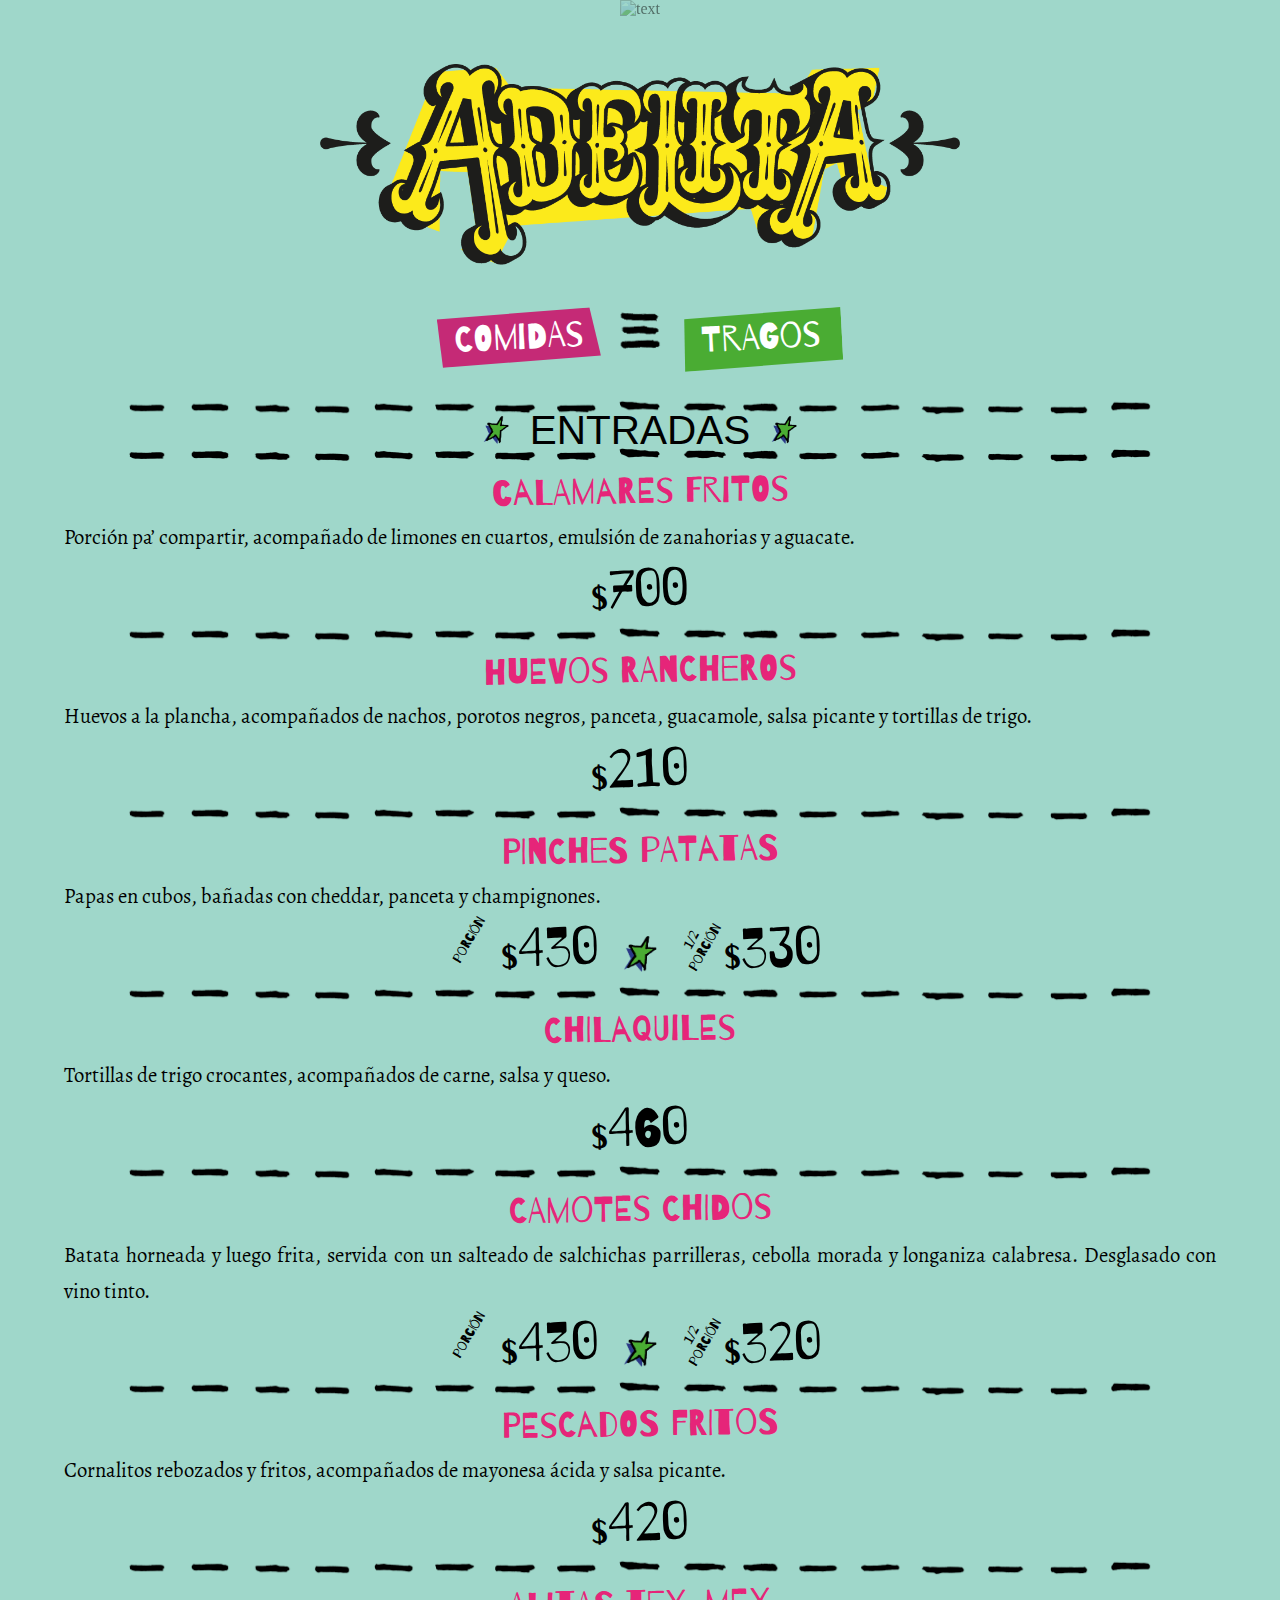
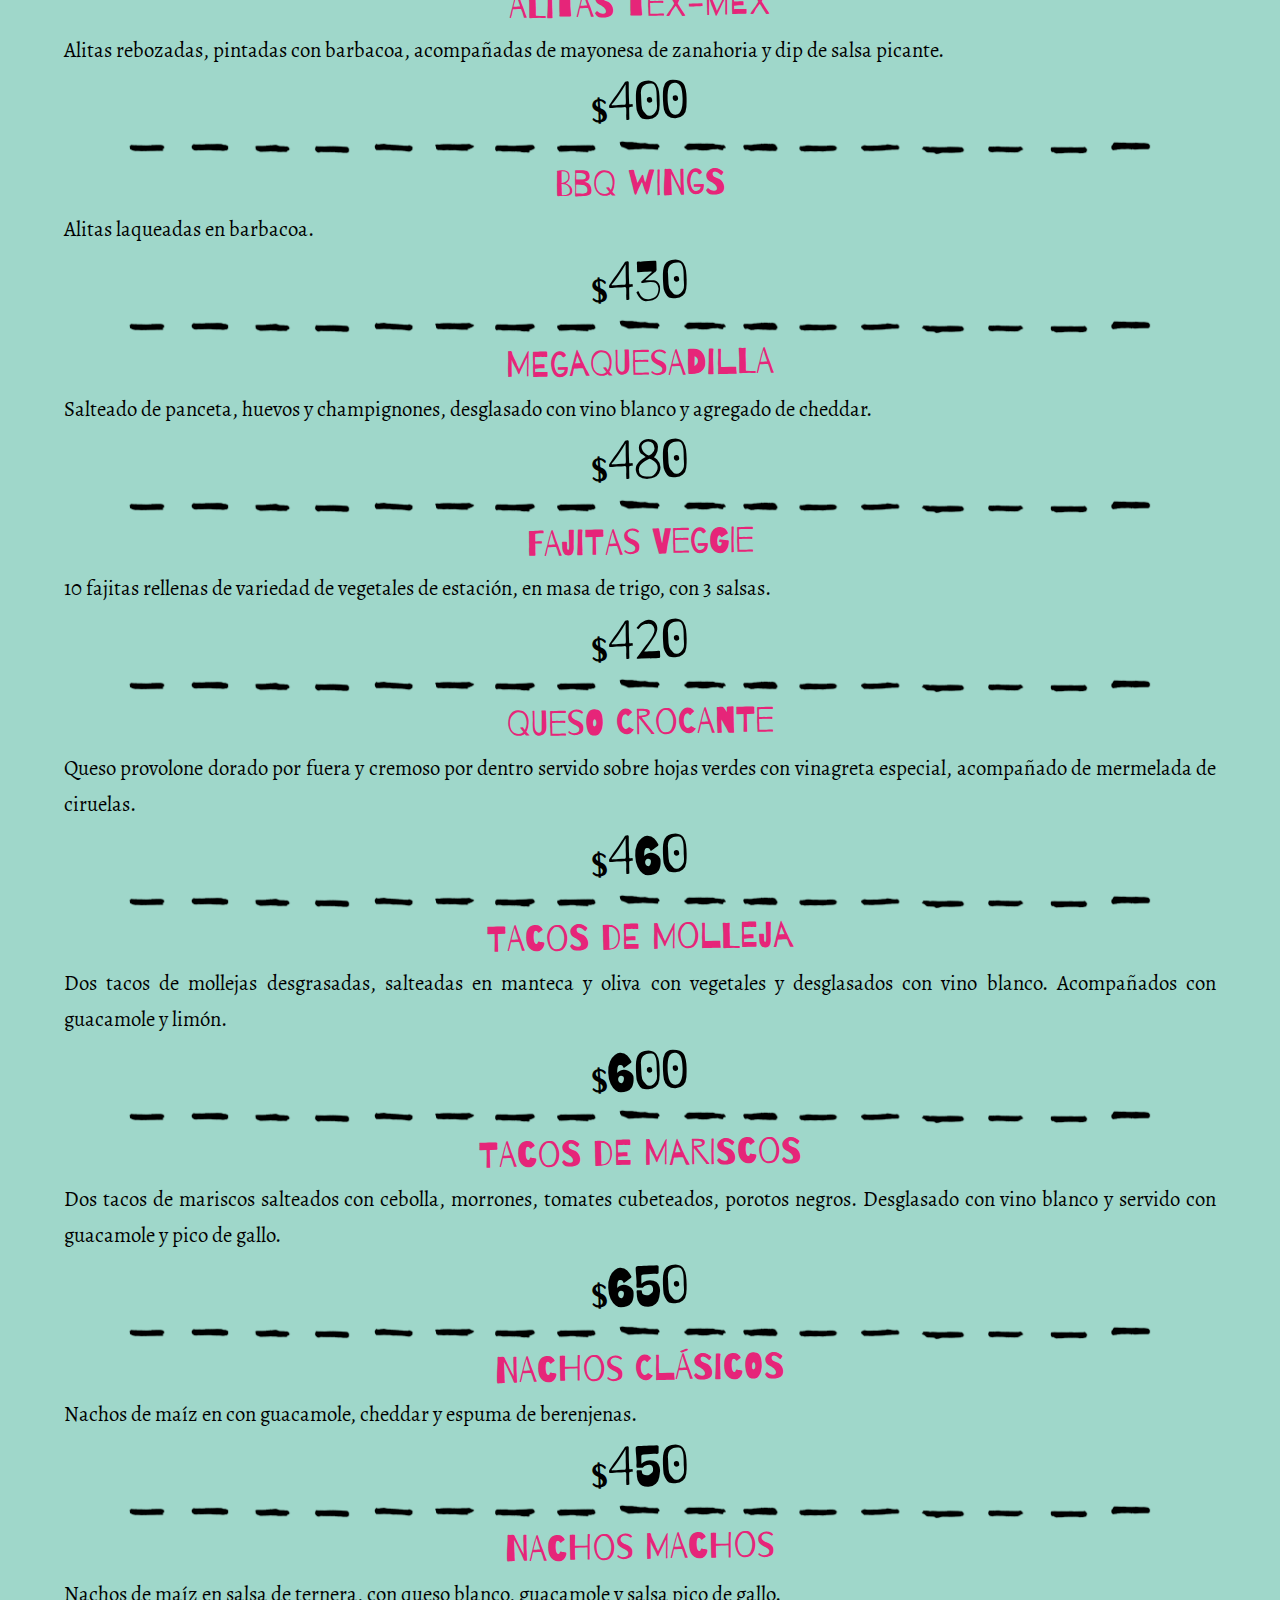
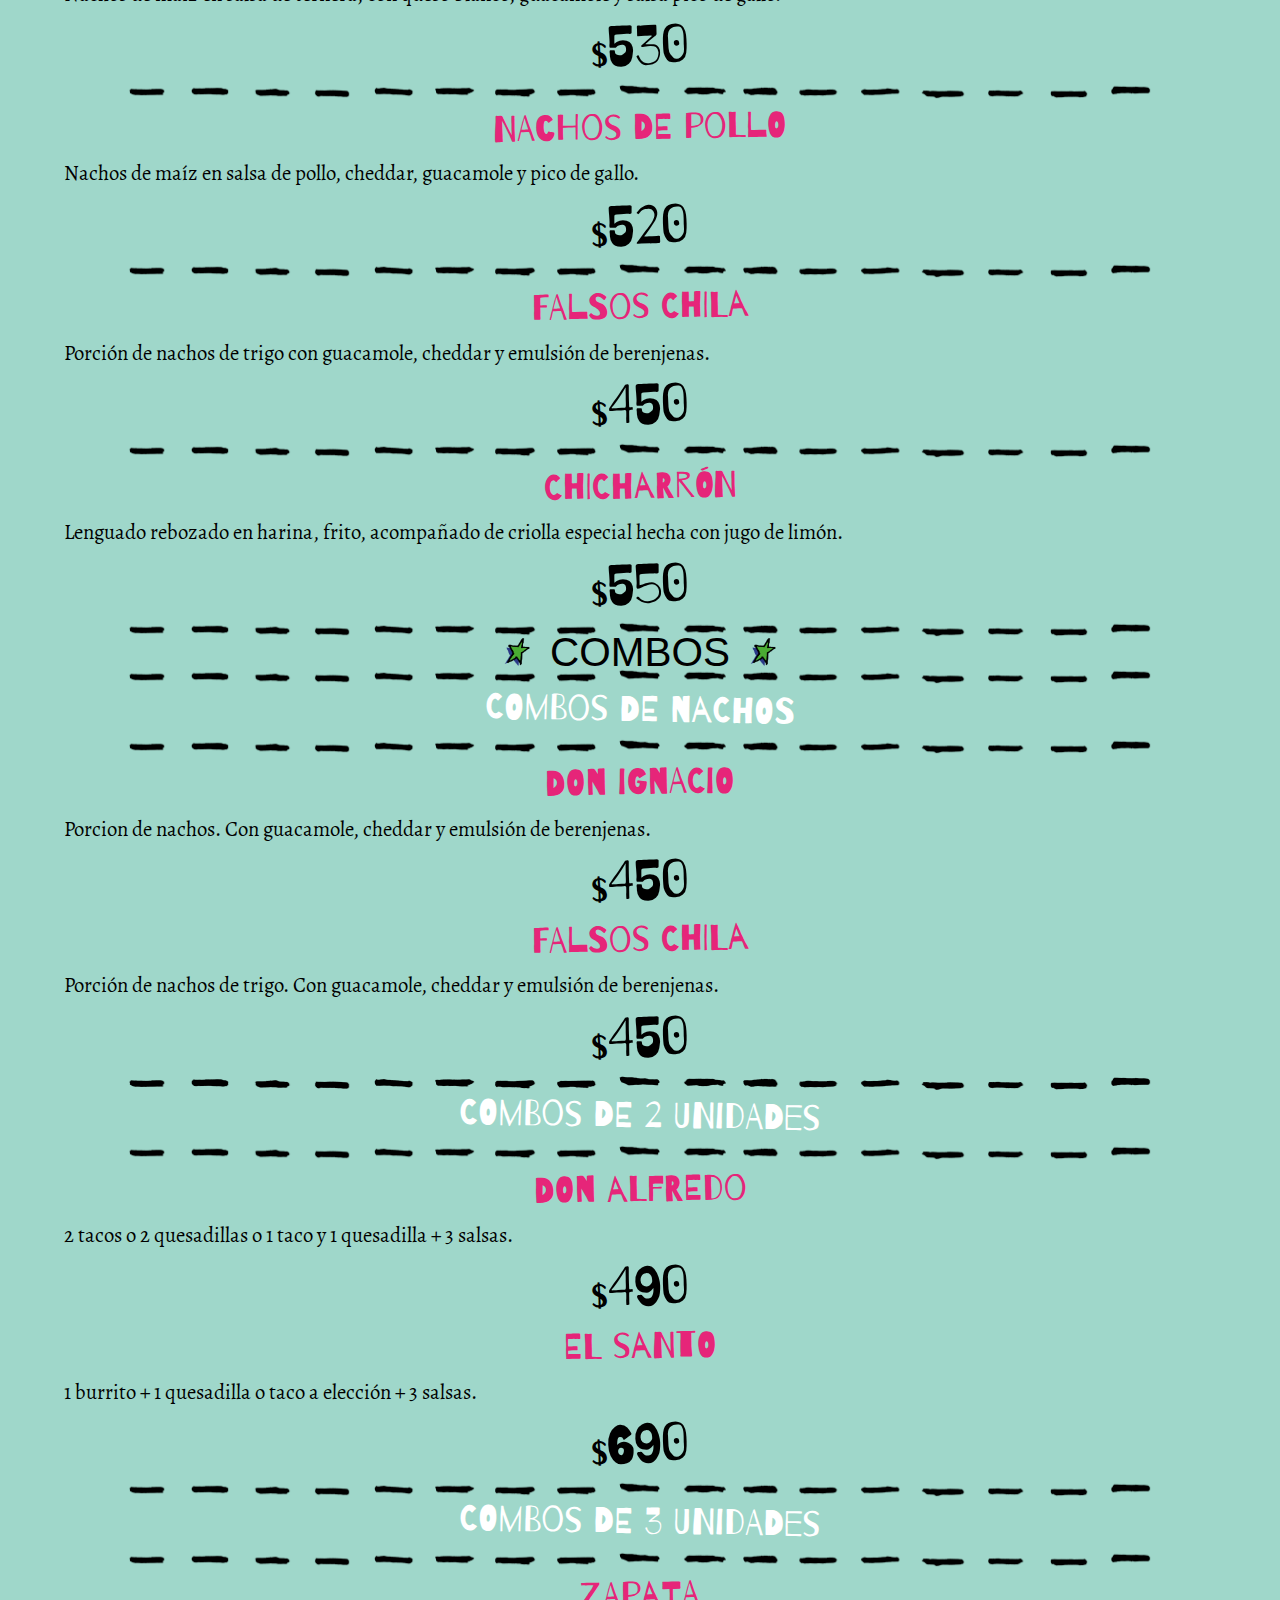
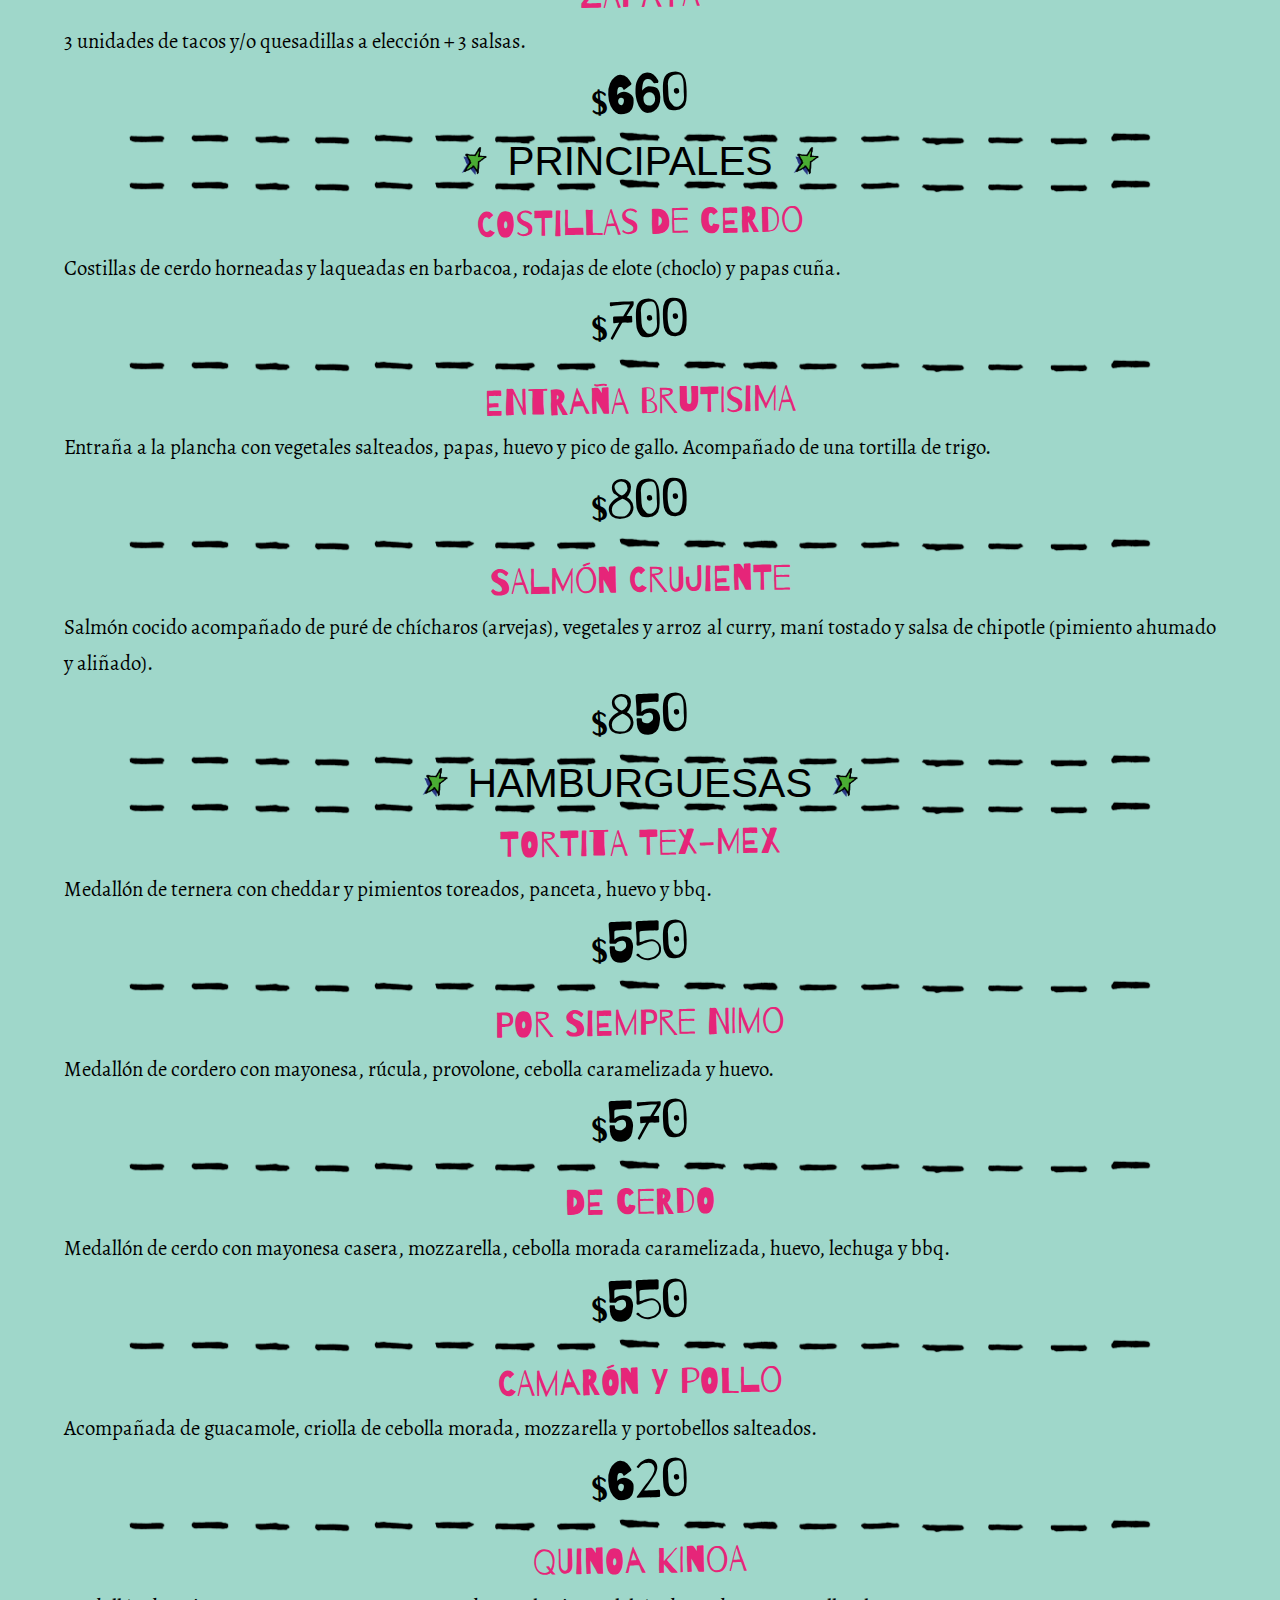
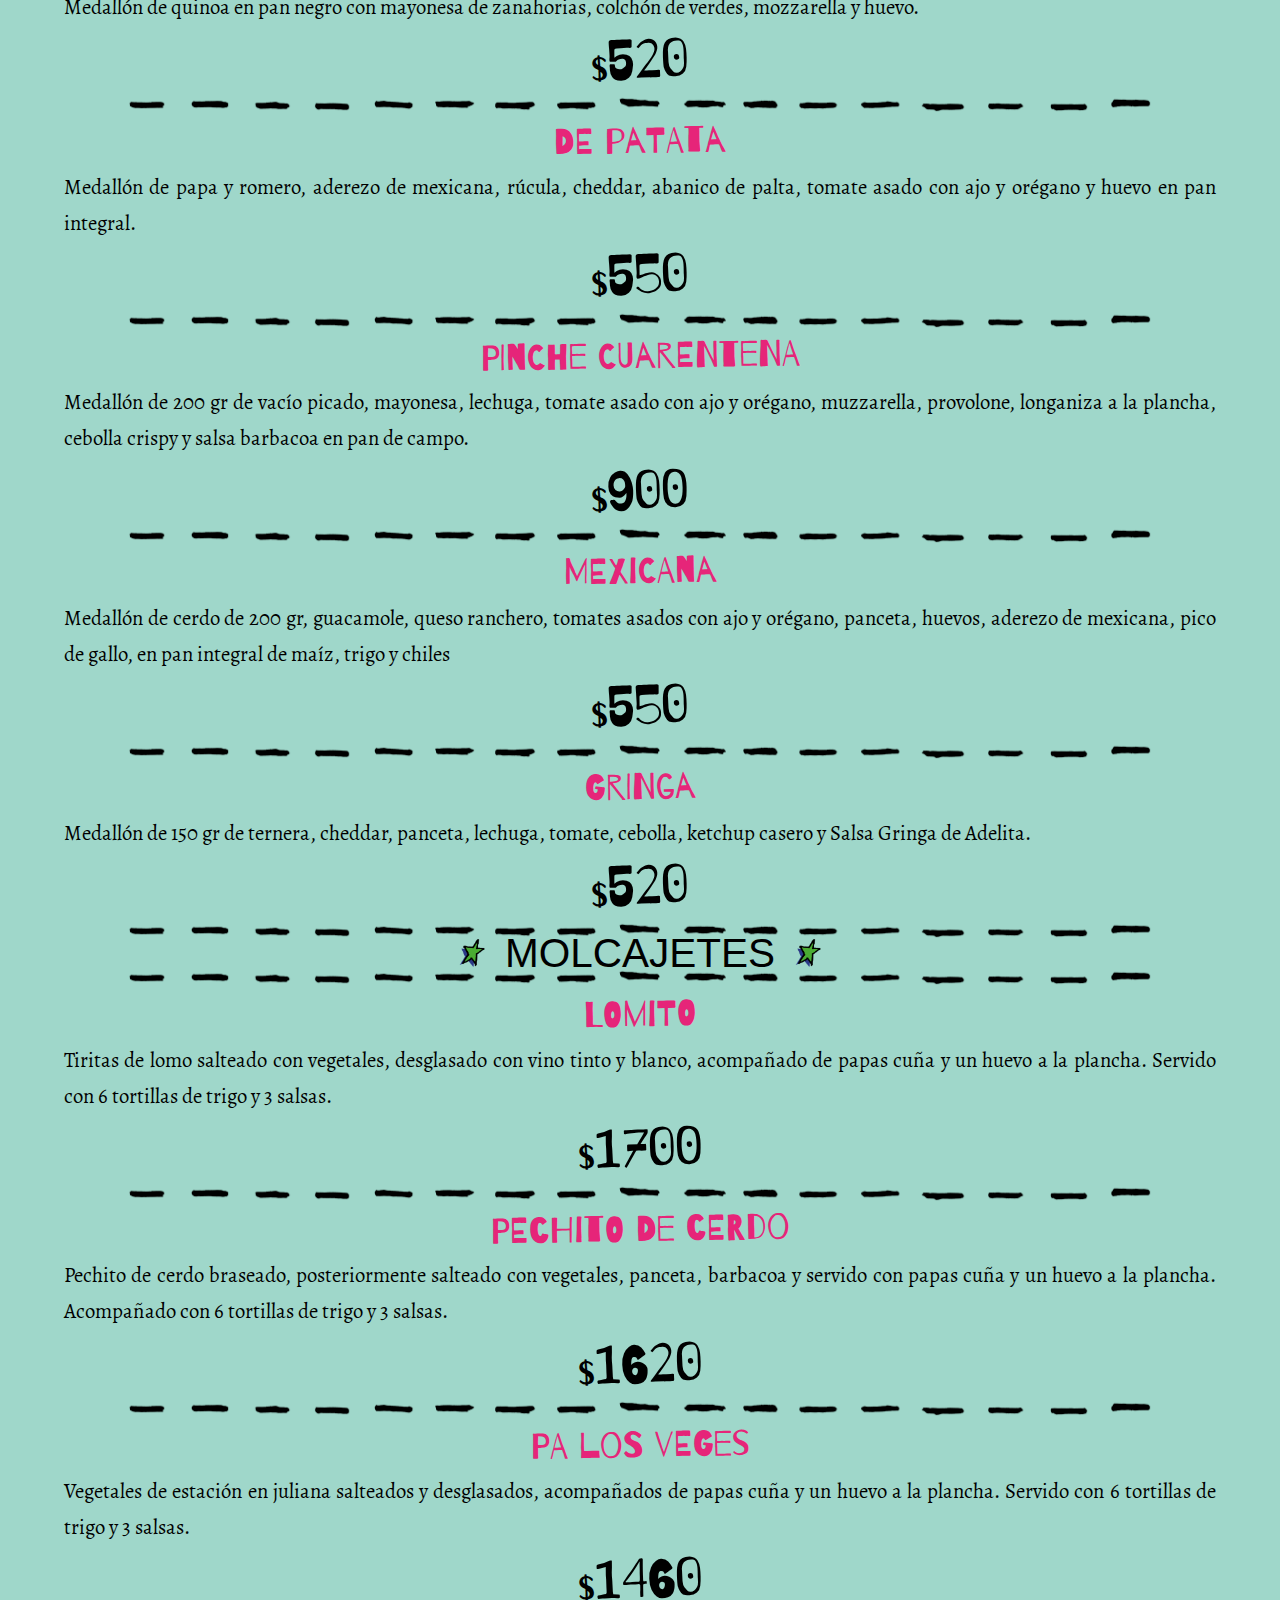
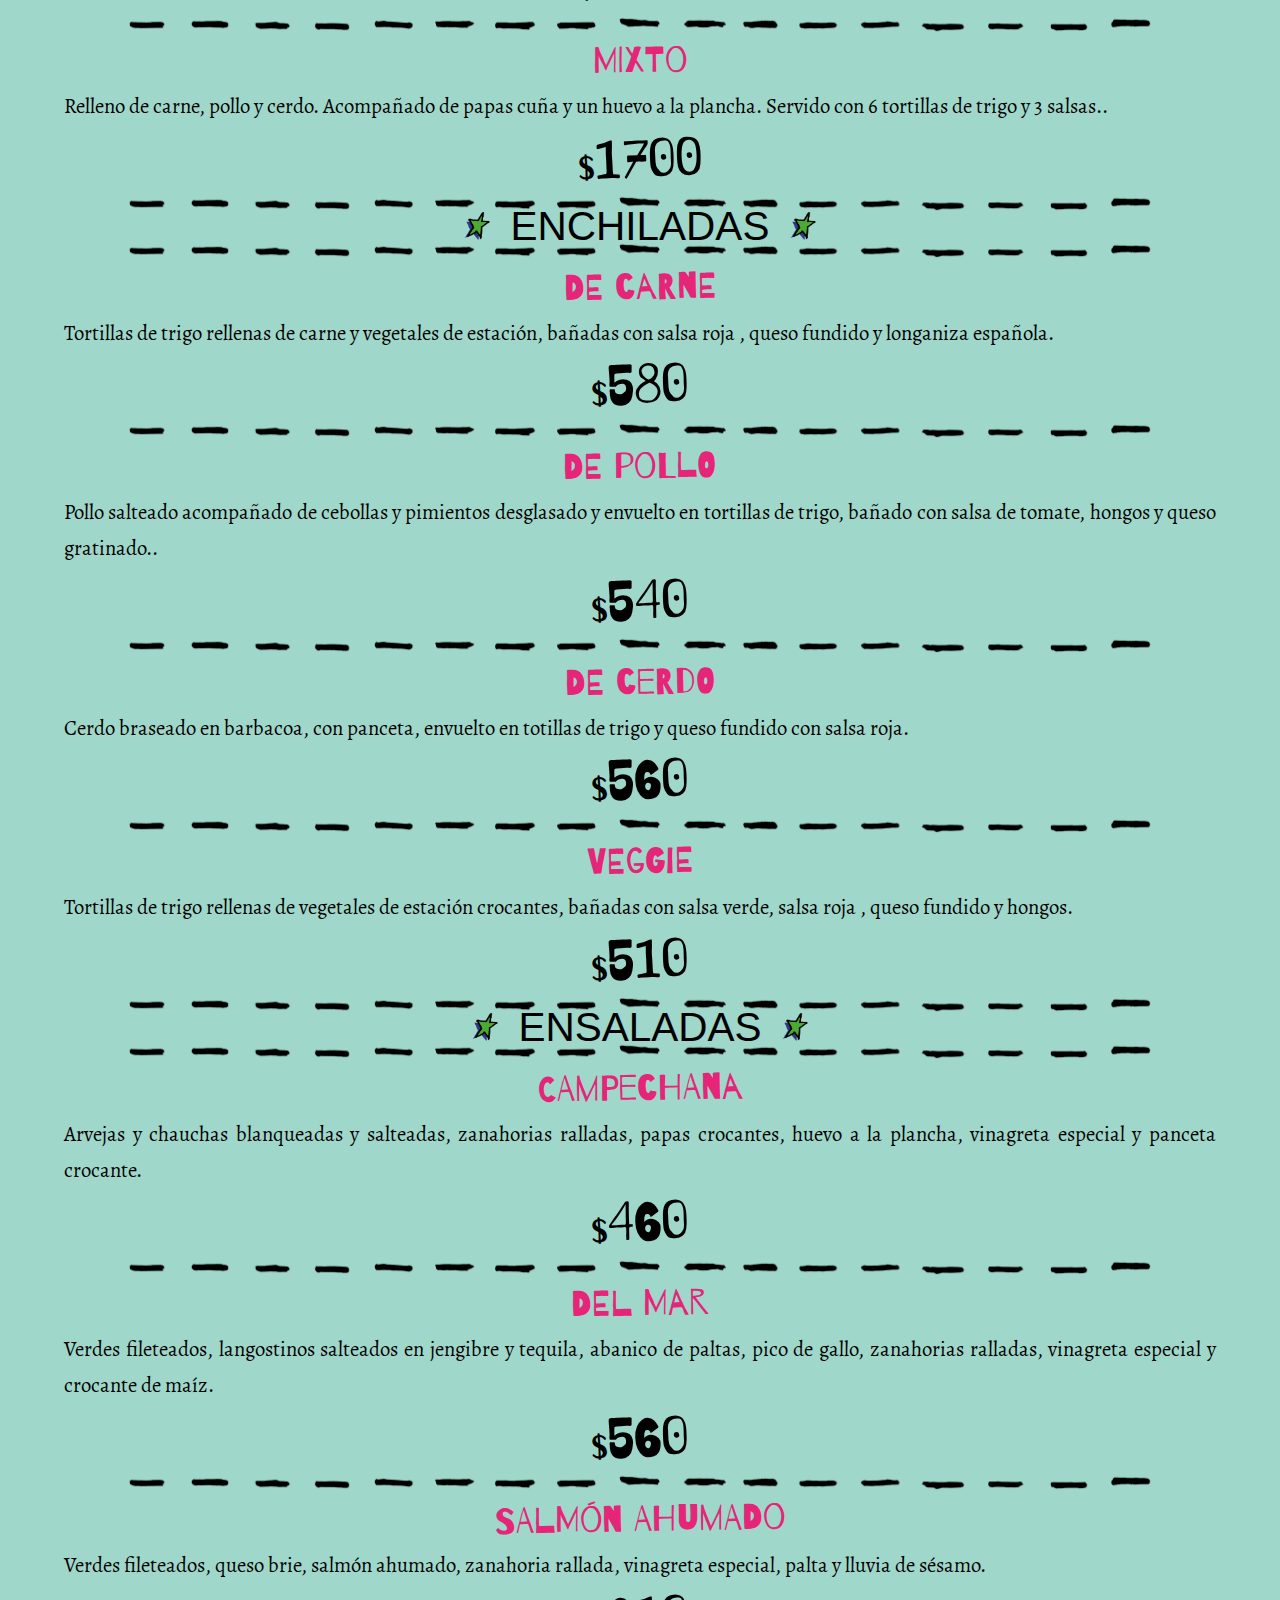
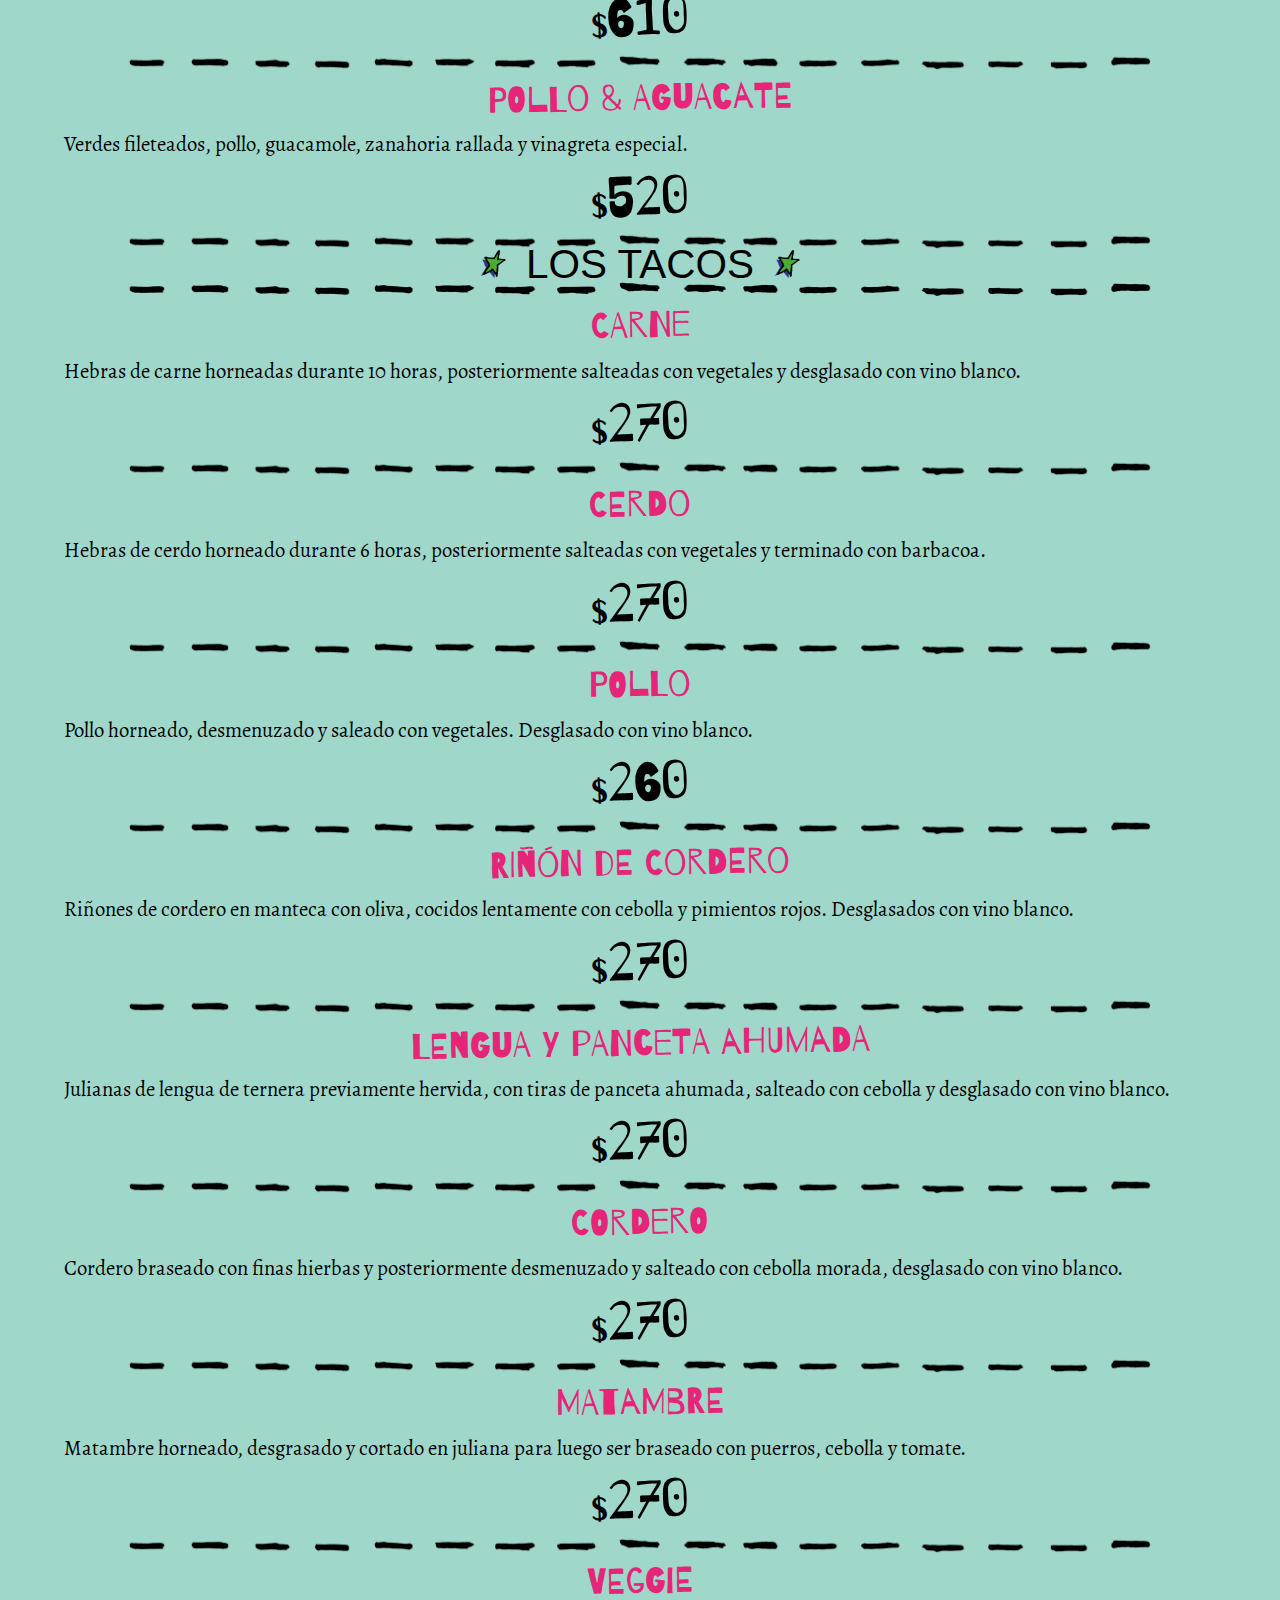
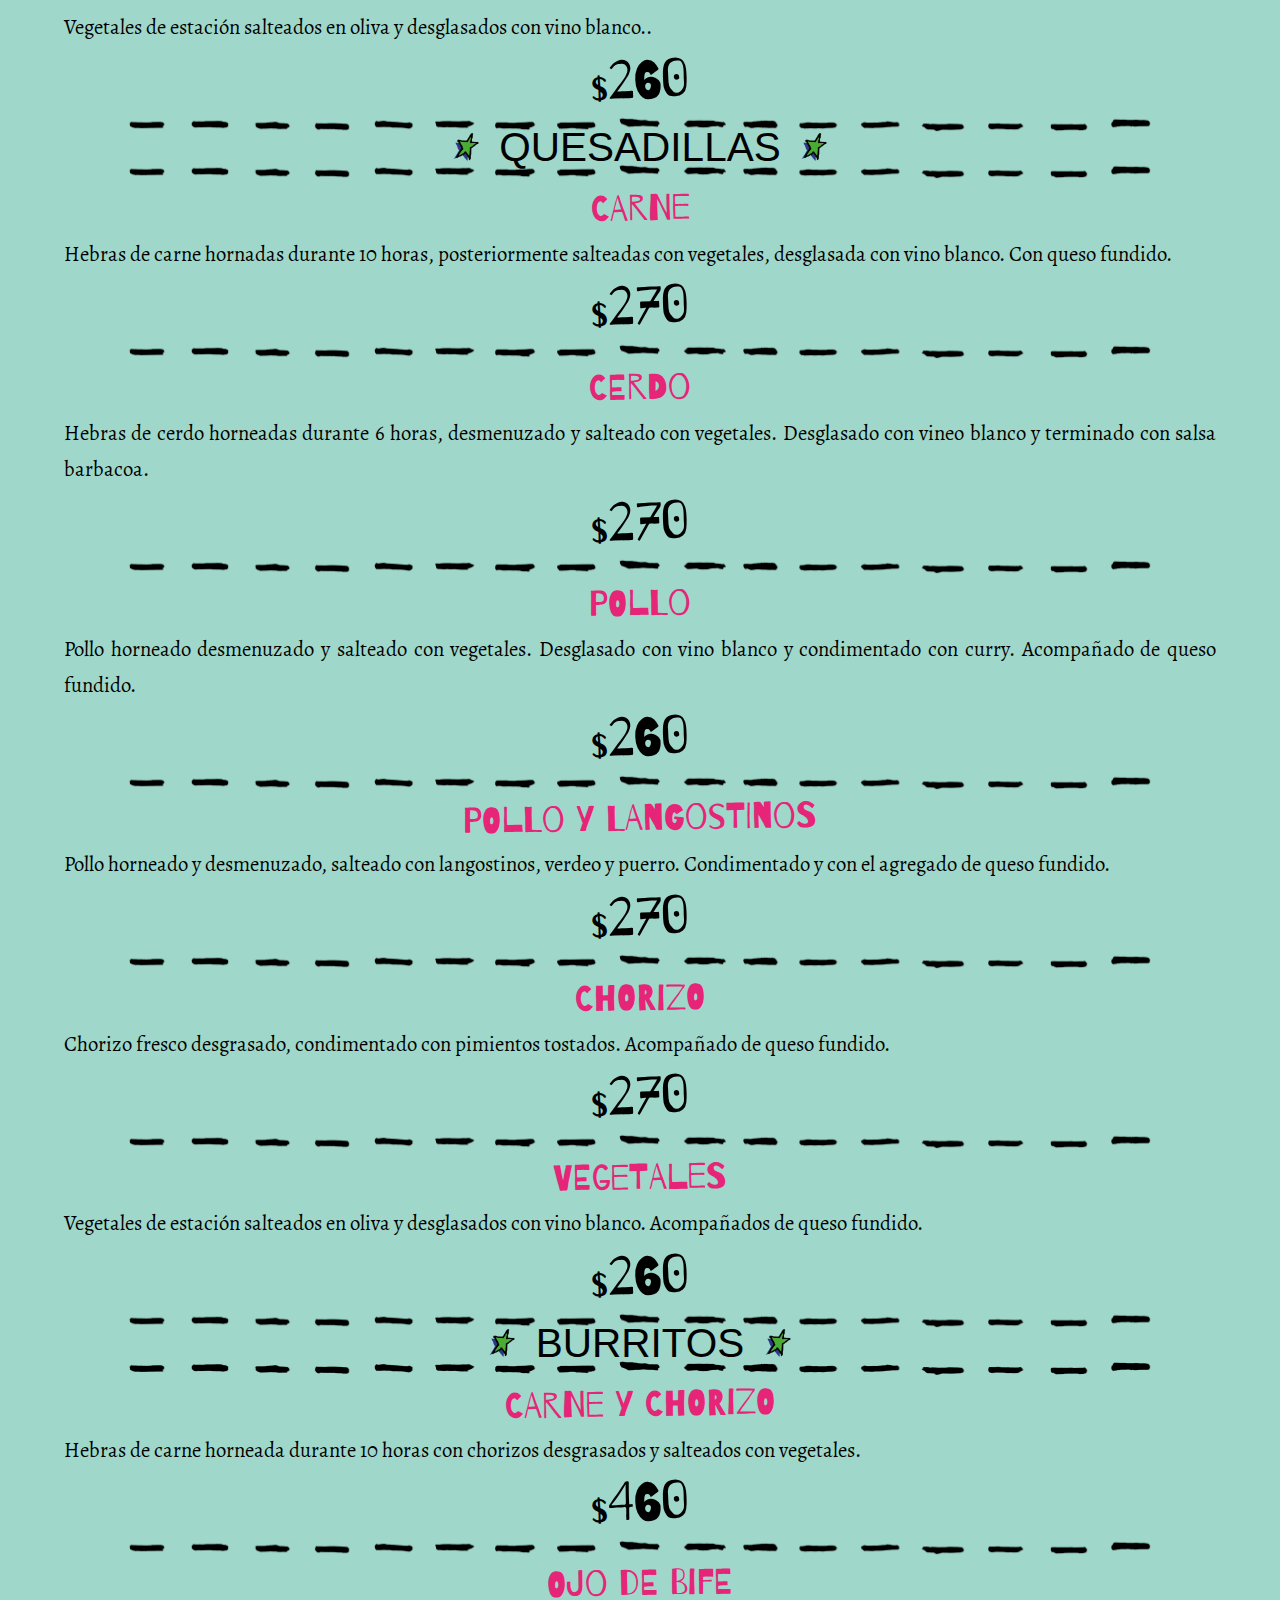
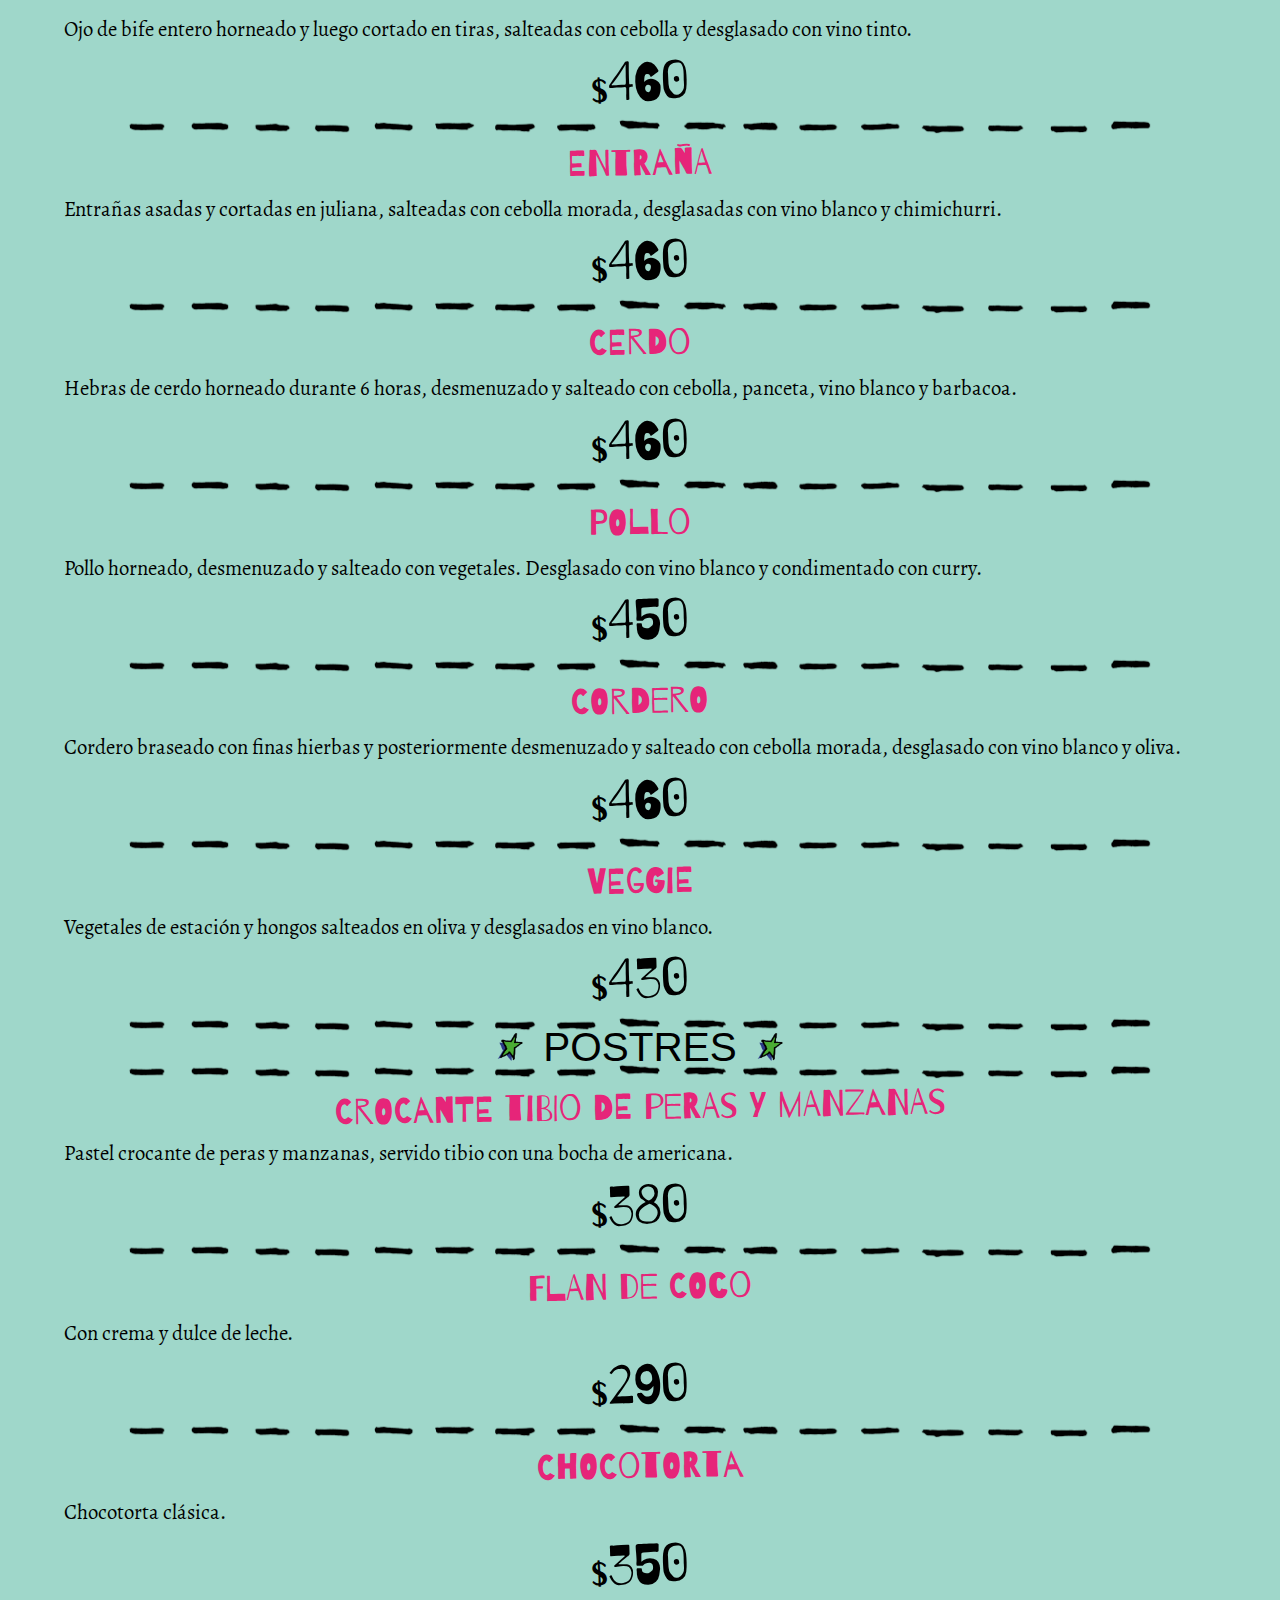
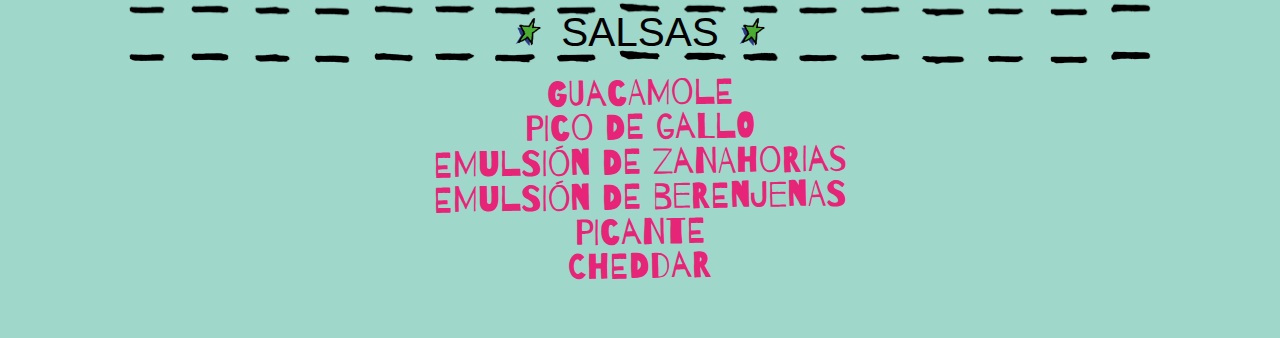
==== commit f62f54be: "CAMBIOS" ====
--- a/COMIDAS.html
+++ b/COMIDAS.html
@@ -51,7 +51,7 @@
 			<!--CALAMARES FRITOS-->	
 			<p class="titulo_comida">calamares fritos</p>
 			<p class="paragraph"> Porción pa’ compartir, acompañado de limones en cuartos, emulsión de zanahorias y aguacate. </p>
-			<p class="precio">$660</p>
+			<p class="precio">$700</p>
 		<img src="ASSETS/IMAGES/LINEA-01.png" class="linea" alt="linea">
 	  </div>
 	<div class="elemento_menu">
@@ -59,7 +59,7 @@
 			<!--HUEVOS RANCHEROS-->	
 			<p class="titulo_comida">huevos rancheros</p>
 			<p class="paragraph"> Huevos a la plancha, acompañados de nachos, porotos negros, panceta, guacamole, salsa picante y tortillas de trigo. </p>
-			<p class="precio">$410</p>
+			<p class="precio">$210</p>
 		<img src="ASSETS/IMAGES/LINEA-01.png" class="linea" alt="linea">
 	  </div>
 			
@@ -68,8 +68,9 @@
 			<p class="titulo_comida">PINCHES PATATAS</p>
 			<p class="paragraph"> Papas en cubos, bañadas con cheddar, panceta y champignones. </p>
 			<div class="precio_doble">
-			<p class="precio_porciones">porción</p><p class="precio">$380</p><img src="ASSETS/IMAGES/ESTRELLA-01.png" class="estrella_precio_doble" alt="estrella"><p class="precio_porciones">1/2<br>porción</p>
-			<p class="precio">$410</p>
+			<p class="precio_porciones">porción</p><p class="precio">$430</p>
+			<img src="ASSETS/IMAGES/ESTRELLA-01.png" class="estrella_precio_doble" alt="estrella"><p class="precio_porciones">1/2<br>porción</p>
+			<p class="precio">$330</p>
 			</div>
 		<img src="ASSETS/IMAGES/LINEA-01.png" class="linea" alt="linea">
 	  </div>
@@ -87,7 +88,8 @@
 			<p class="titulo_comida">CAMOTES CHIDOS</p>
 			<p class="paragraph"> Batata horneada y luego frita, servida con un salteado de salchichas parrilleras, cebolla morada y longaniza calabresa. Desglasado con vino tinto. </p>
 			<div class="precio_doble">
-			<p class="precio_porciones">porción</p><p class="precio">$410</p><img src="ASSETS/IMAGES/ESTRELLA-01.png" class="estrella_precio_doble" alt="estrella"><p class="precio_porciones">1/2<br>porción</p><p class="precio">$320</p>
+			<p class="precio_porciones">porción</p><p class="precio">$430</p>
+			<img src="ASSETS/IMAGES/ESTRELLA-01.png" class="estrella_precio_doble" alt="estrella"><p class="precio_porciones">1/2<br>porción</p><p class="precio">$320</p>
 			</div>
 			<img src="ASSETS/IMAGES/LINEA-01.png" class="linea" alt="linea">
 	  </div>
@@ -96,7 +98,7 @@
 	<div class="elemento_menu">
 			<p class="titulo_comida">PESCADOS FRITOS</p>
 			<p class="paragraph"> Cornalitos rebozados y fritos, acompañados de mayonesa ácida y salsa picante. </p>
-			<p class="precio">410</p>
+			<p class="precio">$420</p>
 		<img src="ASSETS/IMAGES/LINEA-01.png" class="linea" alt="linea">
 	  </div>
 			
@@ -120,7 +122,7 @@
 	<div class="elemento_menu">
 			<p class="titulo_comida">MEGAQUESADILLA</p>
 			<p class="paragraph"> Salteado de panceta, huevos y champignones, desglasado con vino blanco y agregado de cheddar. </p>
-			<p class="precio">$460</p>
+			<p class="precio">$480</p>
 		<img src="ASSETS/IMAGES/LINEA-01.png" class="linea" alt="linea">
 	  </div>
 			
@@ -128,7 +130,7 @@
 	<div class="elemento_menu">
 			<p class="titulo_comida">FAJITAS VEGGIE</p>
 			<p class="paragraph"> 10 fajitas rellenas de variedad de vegetales de estación, en masa de trigo, con 3 salsas.</p>
-			<p class="precio">$400</p>
+			<p class="precio">$420</p>
 		<img src="ASSETS/IMAGES/LINEA-01.png" class="linea" alt="linea">
 	  </div>
 			
@@ -144,7 +146,7 @@
 	<div class="elemento_menu">
 			<p class="titulo_comida">TACOS DE MOLLEJA</p>
 			<p class="paragraph"> Dos tacos de mollejas desgrasadas, salteadas en manteca y oliva con vegetales y desglasados con vino blanco. Acompañados con guacamole y limón.</p>
-			<p class="precio">$570</p>
+			<p class="precio">$600</p>
 		<img src="ASSETS/IMAGES/LINEA-01.png" class="linea" alt="linea">
 	  </div>
 			
@@ -152,17 +154,10 @@
 	<div class="elemento_menu">
 			<p class="titulo_comida">TACOS DE MARISCOS</p>
 			<p class="paragraph"> Dos tacos de mariscos salteados con cebolla, morrones, tomates cubeteados, porotos negros. Desglasado con vino blanco y servido con guacamole y pico de gallo.</p>
-			<p class="precio">$610</p>
-		<img src="ASSETS/IMAGES/LINEA-01.png" class="linea" alt="linea">
-	  </div>
-			
-			<!--GORDITAS DE CERDO & RES-->
-	<div class="elemento_menu">
-			<p class="titulo_comida">GORDITAS DE CERDO & RES</p>
-			<p class="paragraph"> Albóndigas 50% carme de cerdo y 50% carne de ternera, servidas sobre salsa roja. acompañadas con dip de salsa picante y dos tortillas de trigo.</p>
-			<p class="precio">$470</p>
-		<img src="ASSETS/IMAGES/LINEA-01.png" class="linea" alt="linea">
-	  </div>
+			<p class="precio">$650</p>
+		<img src="ASSETS/IMAGES/LINEA-01.png" class="linea" alt="linea">
+	  </div>
+
 			
 			<!--NACHOS CLÁSICOS-->
 	<div class="elemento_menu">
@@ -200,7 +195,7 @@
 	<div class="elemento_menu">
 			<p class="titulo_comida">CHICHARRÓN</p>
 			<p class="paragraph">Lenguado rebozado en harina, frito, acompañado de criolla especial hecha con jugo de limón.</p>
-			<p class="precio">$530</p>
+			<p class="precio">$550</p>
 		<img src="ASSETS/IMAGES/LINEA-01.png" class="linea" alt="linea">
 		
 		
@@ -227,18 +222,18 @@
 			<img src="ASSETS/IMAGES/LINEA-01.png" class="linea" alt="linea">
 			<p class="titulo_comida">DON ALFREDO</p>
 			<p class="paragraph">2 tacos o 2 quesadillas o 1 taco y 1 quesadilla + 3 salsas.</p>
-			<p class="precio">$480</p>
+			<p class="precio">$490</p>
 			<p class="titulo_comida">EL SANTO</p>
 			<p class="paragraph">1 burrito + 1 quesadilla o taco a elección + 3 salsas.</p>
-			<p class="precio">$650</p>
+			<p class="precio">$690</p>
 		<img src="ASSETS/IMAGES/LINEA-01.png" class="linea" alt="linea">
 	  </div>
 	<div class="elemento_menu">
 			<p class="titulo_comida_combos">COMBOS DE 3 UNIDADES</p>
 			<img src="ASSETS/IMAGES/LINEA-01.png" class="linea" alt="linea">
-			<p class="titulo_comida">DON ALFREDO</p>
+			<p class="titulo_comida">ZAPATA</p>
 			<p class="paragraph">3 unidades de tacos y/o quesadillas a elección + 3 salsas.</p>
-			<p class="precio">$650</p>
+			<p class="precio">$660</p>
 		<img src="ASSETS/IMAGES/LINEA-01.png" class="linea" alt="linea">
 	  </div>
 			
@@ -251,19 +246,19 @@
 			<img src="ASSETS/IMAGES/LINEA-01.png" class="linea" alt="linea">		
 			<p class="titulo_comida">COSTILLAS DE CERDO</p>
 			<p class="paragraph">Costillas de cerdo horneadas y laqueadas en barbacoa, rodajas de elote (choclo) y papas cuña.</p>
-			<p class="precio">$650</p>
-		<img src="ASSETS/IMAGES/LINEA-01.png" class="linea" alt="linea">
-	  </div>
-	<div class="elemento_menu">
-			<p class="titulo_comida">BORROGEGO CON PURÉ DE MAIZ</p>
-			<p class="paragraph">Chuletitas de cordero en aliño de oliva, desglasadas con vino blanco, acompañadas de puré de maíz.</p>
-			<p class="precio">$670</p>
+			<p class="precio">$700</p>
+		<img src="ASSETS/IMAGES/LINEA-01.png" class="linea" alt="linea">
+	  </div>
+	<div class="elemento_menu">
+			<p class="titulo_comida">ENTRAÑA BRUTISIMA</p>
+			<p class="paragraph">Entraña a la plancha con vegetales salteados, papas, huevo y pico de gallo. Acompañado de una tortilla de trigo.</p>
+			<p class="precio">$800</p>
 		<img src="ASSETS/IMAGES/LINEA-01.png" class="linea" alt="linea">
 	  </div>
 	<div class="elemento_menu">
 			<p class="titulo_comida">SALMÓN CRUJIENTE</p>
 			<p class="paragraph">Salmón cocido acompañado de puré de chícharos (arvejas), vegetales y arroz al curry, maní tostado y salsa de chipotle (pimiento ahumado y aliñado).</p>
-			<p class="precio">$790</p>
+			<p class="precio">$850</p>
 		<img src="ASSETS/IMAGES/LINEA-01.png" class="linea" alt="linea">
 	  </div>
 			
@@ -276,55 +271,55 @@
 	  <img src="ASSETS/IMAGES/LINEA-01.png" class="linea" alt="linea">
 			<p class="titulo_comida">TORTITA TEX-MEX</p>
 			<p class="paragraph">Medallón de ternera con cheddar y pimientos toreados, panceta, huevo y bbq.</p>
-			<p class="precio">$510</p>
+			<p class="precio">$550</p>
 		<img src="ASSETS/IMAGES/LINEA-01.png" class="linea" alt="linea">
 	  </div>
 	<div class="elemento_menu">
 			<p class="titulo_comida">POR SIEMPRE NIMO</p>
 			<p class="paragraph">Medallón de cordero con mayonesa, rúcula, provolone, cebolla caramelizada y huevo.</p>
-			<p class="precio">$530</p>
+			<p class="precio">$570</p>
 		<img src="ASSETS/IMAGES/LINEA-01.png" class="linea" alt="linea">
 	  </div>
 	<div class="elemento_menu">
 			<p class="titulo_comida">DE CERDO</p>
 			<p class="paragraph">Medallón de cerdo con mayonesa casera, mozzarella, cebolla morada caramelizada, huevo, lechuga y bbq.</p>
-			<p class="precio">$510</p>
+			<p class="precio">$550</p>
 		<img src="ASSETS/IMAGES/LINEA-01.png" class="linea" alt="linea">
 	  </div>
 	<div class="elemento_menu">
 			<p class="titulo_comida">CAMARÓN Y POLLO</p>
 			<p class="paragraph">Acompañada de guacamole, criolla de cebolla morada, mozzarella y portobellos salteados. </p>
-			<p class="precio">$580</p>
+			<p class="precio">$620</p>
 		<img src="ASSETS/IMAGES/LINEA-01.png" class="linea" alt="linea">
 	  </div>
 	<div class="elemento_menu">
 			<p class="titulo_comida">QUINOA KINOA</p>
 			<p class="paragraph">Medallón de quinoa en pan negro con mayonesa de zanahorias, colchón de verdes, mozzarella y huevo.</p>
-			<p class="precio">$480</p>
+			<p class="precio">$520</p>
 		<img src="ASSETS/IMAGES/LINEA-01.png" class="linea" alt="linea">
 	  </div>
 	<div class="elemento_menu">
 			<p class="titulo_comida">DE PATATA</p>
 			<p class="paragraph">Medallón de papa y romero, aderezo de mexicana, rúcula, cheddar, abanico de palta, tomate asado con ajo y orégano y huevo en pan integral.</p>
-			<p class="precio">$510</p>
+			<p class="precio">$550</p>
 		<img src="ASSETS/IMAGES/LINEA-01.png" class="linea" alt="linea">
 	  </div>		
 	<div class="elemento_menu">
 			<p class="titulo_comida">PINCHE CUARENTENA</p>
 			<p class="paragraph">Medallón de 200 gr de vacío picado, mayonesa, lechuga, tomate asado con ajo y orégano, muzzarella, provolone, longaniza a la plancha, cebolla crispy y salsa barbacoa en pan de campo.</p>
-			<p class="precio">$550</p>
+			<p class="precio">$900</p>
 		<img src="ASSETS/IMAGES/LINEA-01.png" class="linea" alt="linea">
 	  </div>
 	<div class="elemento_menu">
 			<p class="titulo_comida">MEXICANA</p>
 			<p class="paragraph">Medallón de cerdo de 200 gr, guacamole, queso ranchero, tomates asados con ajo y orégano, panceta, huevos, aderezo de mexicana, pico de gallo, en pan integral de maíz, trigo y chiles</p>
-			<p class="precio">$530</p>
+			<p class="precio">$550</p>
 		<img src="ASSETS/IMAGES/LINEA-01.png" class="linea" alt="linea">
 	  </div>
 	<div class="elemento_menu">
 			<p class="titulo_comida">GRINGA</p>
 			<p class="paragraph">Medallón de 150 gr de ternera, cheddar, panceta, lechuga, tomate, cebolla, ketchup casero y Salsa Gringa de Adelita.</p>
-			<p class="precio">$510</p>
+			<p class="precio">$520</p>
 		<img src="ASSETS/IMAGES/LINEA-01.png" class="linea" alt="linea">
 	  </div>		
 
@@ -336,25 +331,25 @@
 	  <img src="ASSETS/IMAGES/LINEA-01.png" class="linea" alt="linea">
 			<p class="titulo_comida">LOMITO</p>
 			<p class="paragraph">Tiritas de lomo salteado con vegetales, desglasado con vino tinto y blanco, acompañado de papas cuña y un huevo a la plancha. Servido con 6 tortillas de trigo y 3 salsas.</p>
-			<p class="precio">$1500</p>
+			<p class="precio">$1700</p>
 		<img src="ASSETS/IMAGES/LINEA-01.png" class="linea" alt="linea">
 	  </div>
 	<div class="elemento_menu">
 			<p class="titulo_comida">PECHITO DE CERDO</p>
 			<p class="paragraph">Pechito de cerdo braseado, posteriormente salteado con vegetales, panceta, barbacoa y servido con papas cuña y un huevo a la plancha. Acompañado con 6 tortillas de trigo y 3 salsas.</p>
-			<p class="precio">$1400</p>
+			<p class="precio">$1620</p>
 		<img src="ASSETS/IMAGES/LINEA-01.png" class="linea" alt="linea">
 	  </div>
 	<div class="elemento_menu">
 			<p class="titulo_comida">PA LOS VEGES</p>
 			<p class="paragraph">Vegetales de estación en juliana salteados y desglasados, acompañados de papas cuña y un huevo a la plancha. Servido con 6 tortillas de trigo y 3 salsas.</p>
-			<p class="precio">$1300</p>
+			<p class="precio">$1460</p>
 		<img src="ASSETS/IMAGES/LINEA-01.png" class="linea" alt="linea">
 	  </div>
 	<div class="elemento_menu">
 			<p class="titulo_comida">MIXTO</p>
 			<p class="paragraph">Relleno de carne, pollo y cerdo. Acompañado de papas cuña y un huevo a la plancha. Servido con 6 tortillas de trigo y 3 salsas..</p>
-			<p class="precio">$1400</p>
+			<p class="precio">$1700</p>
 		<img src="ASSETS/IMAGES/LINEA-01.png" class="linea" alt="linea">
 	  </div>
 			
@@ -366,25 +361,25 @@
 	  <img src="ASSETS/IMAGES/LINEA-01.png" class="linea" alt="linea">
 			<p class="titulo_comida">DE CARNE</p>
 			<p class="paragraph">Tortillas de trigo rellenas de carne y vegetales de estación, bañadas con salsa roja , queso fundido y longaniza española.</p>
-			<p class="precio">$540</p>
+			<p class="precio">$580</p>
 		<img src="ASSETS/IMAGES/LINEA-01.png" class="linea" alt="linea">
 	  </div>
 	<div class="elemento_menu">
 			<p class="titulo_comida">DE POLLO</p>
 			<p class="paragraph">Pollo salteado acompañado de cebollas y pimientos desglasado y envuelto en tortillas de trigo, bañado con salsa de tomate, hongos y queso gratinado..</p>
-			<p class="precio">$500</p>
+			<p class="precio">$540</p>
 		<img src="ASSETS/IMAGES/LINEA-01.png" class="linea" alt="linea">
 	  </div>
 	<div class="elemento_menu">
 			<p class="titulo_comida">DE CERDO</p>
 			<p class="paragraph">Cerdo braseado en barbacoa, con panceta, envuelto en totillas de trigo y queso fundido con salsa roja.</p>
-			<p class="precio">$520</p>
+			<p class="precio">$560</p>
 		<img src="ASSETS/IMAGES/LINEA-01.png" class="linea" alt="linea">
 	  </div>
 	<div class="elemento_menu">
 			<p class="titulo_comida">VEGGIE</p>
 			<p class="paragraph">Tortillas de trigo rellenas de vegetales de estación crocantes, bañadas con salsa verde, salsa roja , queso fundido y hongos.</p>
-			<p class="precio">$470</p>
+			<p class="precio">$510</p>
 		<img src="ASSETS/IMAGES/LINEA-01.png" class="linea" alt="linea">
 	  </div>
 			
@@ -396,25 +391,25 @@
 	  <img src="ASSETS/IMAGES/LINEA-01.png" class="linea" alt="linea">
 			<p class="titulo_comida">CAMPECHANA</p>
 			<p class="paragraph">Arvejas y chauchas blanqueadas y salteadas, zanahorias ralladas, papas crocantes, huevo a la plancha, vinagreta especial y panceta crocante.</p>
-			<p class="precio">$440</p>
+			<p class="precio">$460</p>
 		<img src="ASSETS/IMAGES/LINEA-01.png" class="linea" alt="linea">
 	  </div>			
 	<div class="elemento_menu">
 			<p class="titulo_comida">DEL MAR</p>
 			<p class="paragraph">Verdes fileteados, langostinos salteados en jengibre y tequila, abanico de paltas, pico de gallo, zanahorias ralladas, vinagreta especial y crocante de maíz.</p>
-			<p class="precio">$540</p>
+			<p class="precio">$560</p>
 		<img src="ASSETS/IMAGES/LINEA-01.png" class="linea" alt="linea">
 	  </div>
 	<div class="elemento_menu">
 			<p class="titulo_comida">SALMÓN AHUMADO</p>
 			<p class="paragraph">Verdes fileteados, queso brie, salmón ahumado, zanahoria rallada, vinagreta especial, palta y lluvia de sésamo.</p>
-			<p class="precio">$590</p>
+			<p class="precio">$610</p>
 		<img src="ASSETS/IMAGES/LINEA-01.png" class="linea" alt="linea">
 	  </div>
 	<div class="elemento_menu">
 			<p class="titulo_comida">POLLO & AGUACATE</p>
 			<p class="paragraph">Verdes fileteados, pollo, guacamole, zanahoria rallada y vinagreta especial.</p>
-			<p class="precio">$500</p>
+			<p class="precio">$520</p>
 		<img src="ASSETS/IMAGES/LINEA-01.png" class="linea" alt="linea">
 	  </div>
 			
@@ -427,49 +422,49 @@
 	  <img src="ASSETS/IMAGES/LINEA-01.png" class="linea" alt="linea">
 			<p class="titulo_comida">CARNE</p>
 			<p class="paragraph">Hebras de carne horneadas durante 10 horas, posteriormente salteadas con vegetales y desglasado con vino blanco.</p>
-			<p class="precio">$260</p>
+			<p class="precio">$270</p>
 		<img src="ASSETS/IMAGES/LINEA-01.png" class="linea" alt="linea">
 	  </div>			
 	<div class="elemento_menu">
 			<p class="titulo_comida">CERDO</p>
 			<p class="paragraph">Hebras de cerdo horneado durante 6 horas, posteriormente salteadas con vegetales y terminado con barbacoa.</p>
-			<p class="precio">$260</p>
+			<p class="precio">$270</p>
 		<img src="ASSETS/IMAGES/LINEA-01.png" class="linea" alt="linea">
 	  </div>
 	<div class="elemento_menu">
 			<p class="titulo_comida">POLLO</p>
 			<p class="paragraph">Pollo horneado, desmenuzado y saleado con vegetales. Desglasado con vino blanco.</p>
-			<p class="precio">$250</p>
+			<p class="precio">$260</p>
 		<img src="ASSETS/IMAGES/LINEA-01.png" class="linea" alt="linea">
 	  </div>
 	<div class="elemento_menu">
 			<p class="titulo_comida">RIÑÓN DE CORDERO</p>
 			<p class="paragraph">Riñones de cordero en manteca con oliva, cocidos lentamente con cebolla y pimientos rojos. Desglasados con vino blanco.</p>
-			<p class="precio">$260</p>
+			<p class="precio">$270</p>
 		<img src="ASSETS/IMAGES/LINEA-01.png" class="linea" alt="linea">
 	  </div>			
 	<div class="elemento_menu">
 			<p class="titulo_comida">LENGUA Y PANCETA AHUMADA</p>
 			<p class="paragraph">Julianas de lengua de ternera previamente hervida, con tiras de panceta ahumada, salteado con cebolla y desglasado con vino blanco.</p>
-			<p class="precio">$260</p>
+			<p class="precio">$270</p>
 		<img src="ASSETS/IMAGES/LINEA-01.png" class="linea" alt="linea">
 	  </div>
 	<div class="elemento_menu">
 			<p class="titulo_comida">CORDERO</p>
 			<p class="paragraph">Cordero braseado con finas hierbas y posteriormente desmenuzado y salteado con cebolla morada, desglasado con vino blanco.</p>
-			<p class="precio">$260</p>
+			<p class="precio">$270</p>
 		<img src="ASSETS/IMAGES/LINEA-01.png" class="linea" alt="linea">
 	  </div>
 	<div class="elemento_menu">
 			<p class="titulo_comida">MATAMBRE</p>
 			<p class="paragraph">Matambre horneado, desgrasado y cortado en juliana para luego ser braseado con puerros, cebolla y tomate.</p>
-			<p class="precio">$260</p>
+			<p class="precio">$270</p>
 		<img src="ASSETS/IMAGES/LINEA-01.png" class="linea" alt="linea">
 	  </div>
 	<div class="elemento_menu">
 			<p class="titulo_comida">VEGGIE</p>
 			<p class="paragraph">Vegetales de estación salteados en oliva y desglasados con vino blanco..</p>
-			<p class="precio">$250</p>
+			<p class="precio">$260</p>
 		<img src="ASSETS/IMAGES/LINEA-01.png" class="linea" alt="linea">
 	  </div>
 			
@@ -481,37 +476,37 @@
 	  <img src="ASSETS/IMAGES/LINEA-01.png" class="linea" alt="linea">
 			<p class="titulo_comida">CARNE</p>
 			<p class="paragraph">Hebras de carne hornadas durante 10 horas, posteriormente salteadas con vegetales, desglasada con vino blanco. Con queso fundido.</p>
-			<p class="precio">$260</p>
+			<p class="precio">$270</p>
 		<img src="ASSETS/IMAGES/LINEA-01.png" class="linea" alt="linea">
 	  </div>			
 	<div class="elemento_menu">
 			<p class="titulo_comida">CERDO</p>
 			<p class="paragraph">Hebras de cerdo horneadas durante 6 horas, desmenuzado y salteado con vegetales. Desglasado con vineo blanco y terminado con salsa barbacoa.</p>
-			<p class="precio">$260</p>
+			<p class="precio">$270</p>
 		<img src="ASSETS/IMAGES/LINEA-01.png" class="linea" alt="linea">
 	  </div>
 	<div class="elemento_menu">
 			<p class="titulo_comida">POLLO</p>
 			<p class="paragraph">Pollo horneado desmenuzado y salteado con vegetales. Desglasado con vino blanco y condimentado con curry. Acompañado de queso fundido.</p>
-			<p class="precio">$250</p>
+			<p class="precio">$260</p>
 		<img src="ASSETS/IMAGES/LINEA-01.png" class="linea" alt="linea">
 	  </div>
 	<div class="elemento_menu">
 			<p class="titulo_comida">POLLO Y LANGOSTINOS</p>
 			<p class="paragraph">Pollo horneado y desmenuzado, salteado con langostinos, verdeo y puerro. Condimentado y con el agregado de queso fundido.</p>
-			<p class="precio">$260</p>
+			<p class="precio">$270</p>
 		<img src="ASSETS/IMAGES/LINEA-01.png" class="linea" alt="linea">
 	  </div>			
 	<div class="elemento_menu">
 			<p class="titulo_comida">CHORIZO</p>
 			<p class="paragraph">Chorizo fresco desgrasado, condimentado con pimientos tostados. Acompañado de queso fundido.</p>
-			<p class="precio">$260</p>
+			<p class="precio">$270</p>
 		<img src="ASSETS/IMAGES/LINEA-01.png" class="linea" alt="linea">
 	  </div>
 	<div class="elemento_menu">
 			<p class="titulo_comida">VEGETALES</p>
 			<p class="paragraph">Vegetales de estación salteados en oliva y desglasados con vino blanco. Acompañados de queso fundido.</p>
-			<p class="precio">$250</p>
+			<p class="precio">$260</p>
 		<img src="ASSETS/IMAGES/LINEA-01.png" class="linea" alt="linea">
 	  </div>
 			
@@ -523,43 +518,43 @@
 	  <img src="ASSETS/IMAGES/LINEA-01.png" class="linea" alt="linea">
 			<p class="titulo_comida">CARNE Y CHORIZO</p>
 			<p class="paragraph">Hebras de carne horneada durante 10 horas con chorizos desgrasados y salteados con vegetales.</p>
-			<p class="precio">$410</p>
+			<p class="precio">$460</p>
 		<img src="ASSETS/IMAGES/LINEA-01.png" class="linea" alt="linea">
 	  </div>			
 	<div class="elemento_menu">
 			<p class="titulo_comida">OJO DE BIFE</p>
 			<p class="paragraph">Ojo de bife entero horneado y luego cortado en tiras, salteadas con cebolla y desglasado con vino tinto.</p>
-			<p class="precio">$410</p>
+			<p class="precio">$460</p>
 		<img src="ASSETS/IMAGES/LINEA-01.png" class="linea" alt="linea">
 	  </div>
 	<div class="elemento_menu">
 			<p class="titulo_comida">ENTRAÑA</p>
 			<p class="paragraph">Entrañas asadas y cortadas en juliana, salteadas con cebolla morada, desglasadas con vino blanco y chimichurri.</p>
-			<p class="precio">$410</p>
+			<p class="precio">$460</p>
 		<img src="ASSETS/IMAGES/LINEA-01.png" class="linea" alt="linea">
 	  </div>
 	<div class="elemento_menu">
 			<p class="titulo_comida">CERDO</p>
 			<p class="paragraph">Hebras de cerdo horneado durante 6 horas, desmenuzado y salteado con cebolla, panceta, vino blanco y barbacoa.</p>
-			<p class="precio">$410</p>
+			<p class="precio">$460</p>
 		<img src="ASSETS/IMAGES/LINEA-01.png" class="linea" alt="linea">
 	  </div>			
 	<div class="elemento_menu">
 			<p class="titulo_comida">POLLO</p>
 			<p class="paragraph">Pollo horneado, desmenuzado y salteado con vegetales. Desglasado con vino blanco y condimentado con curry.</p>
-			<p class="precio">$400</p>
+			<p class="precio">$450</p>
 		<img src="ASSETS/IMAGES/LINEA-01.png" class="linea" alt="linea">
 	  </div>
 	<div class="elemento_menu">
 			<p class="titulo_comida">CORDERO</p>
 			<p class="paragraph">Cordero braseado con finas hierbas y posteriormente desmenuzado y salteado con cebolla morada, desglasado con vino blanco y oliva.</p>
-			<p class="precio">$410</p>
+			<p class="precio">$460</p>
 		<img src="ASSETS/IMAGES/LINEA-01.png" class="linea" alt="linea">
 	  </div>
 	<div class="elemento_menu">
 			<p class="titulo_comida">VEGGIE</p>
 			<p class="paragraph">Vegetales de estación y hongos salteados en oliva y desglasados en vino blanco.</p>
-			<p class="precio">$390</p>
+			<p class="precio">$430</p>
 		<img src="ASSETS/IMAGES/LINEA-01.png" class="linea" alt="linea">
 	  </div>	
 			
@@ -571,13 +566,13 @@
 	  <img src="ASSETS/IMAGES/LINEA-01.png" class="linea" alt="linea">
 			<p class="titulo_comida">CROCANTE TIBIO DE PERAS Y MANZANAS</p>
 			<p class="paragraph">Pastel crocante de peras y manzanas, servido tibio con una bocha de americana.</p>
-			<p class="precio">$370</p>
+			<p class="precio">$380</p>
 		<img src="ASSETS/IMAGES/LINEA-01.png" class="linea" alt="linea">
 	  </div>			
 	<div class="elemento_menu">
 			<p class="titulo_comida">FLAN DE COCO</p>
 			<p class="paragraph">Con crema y dulce de leche.</p>
-			<p class="precio">$270</p>
+			<p class="precio">$290</p>
 		<img src="ASSETS/IMAGES/LINEA-01.png" class="linea" alt="linea">
 	  </div>
 	<div class="elemento_menu">
@@ -593,7 +588,6 @@
 	  <img src="ASSETS/IMAGES/LINEA-01.png" class="linea" alt="linea">
 			<p class="titulo_comida">GUACAMOLE</p>
 			<p class="titulo_comida">PICO DE GALLO</p>
-			<p class="titulo_comida">FRIJOLES REFRITOS</p>
 			<p class="titulo_comida">EMULSIÓN DE ZANAHORIAS</p>
 			<p class="titulo_comida">EMULSIÓN DE BERENJENAS</p>
 			<p class="titulo_comida">PICANTE</p>
